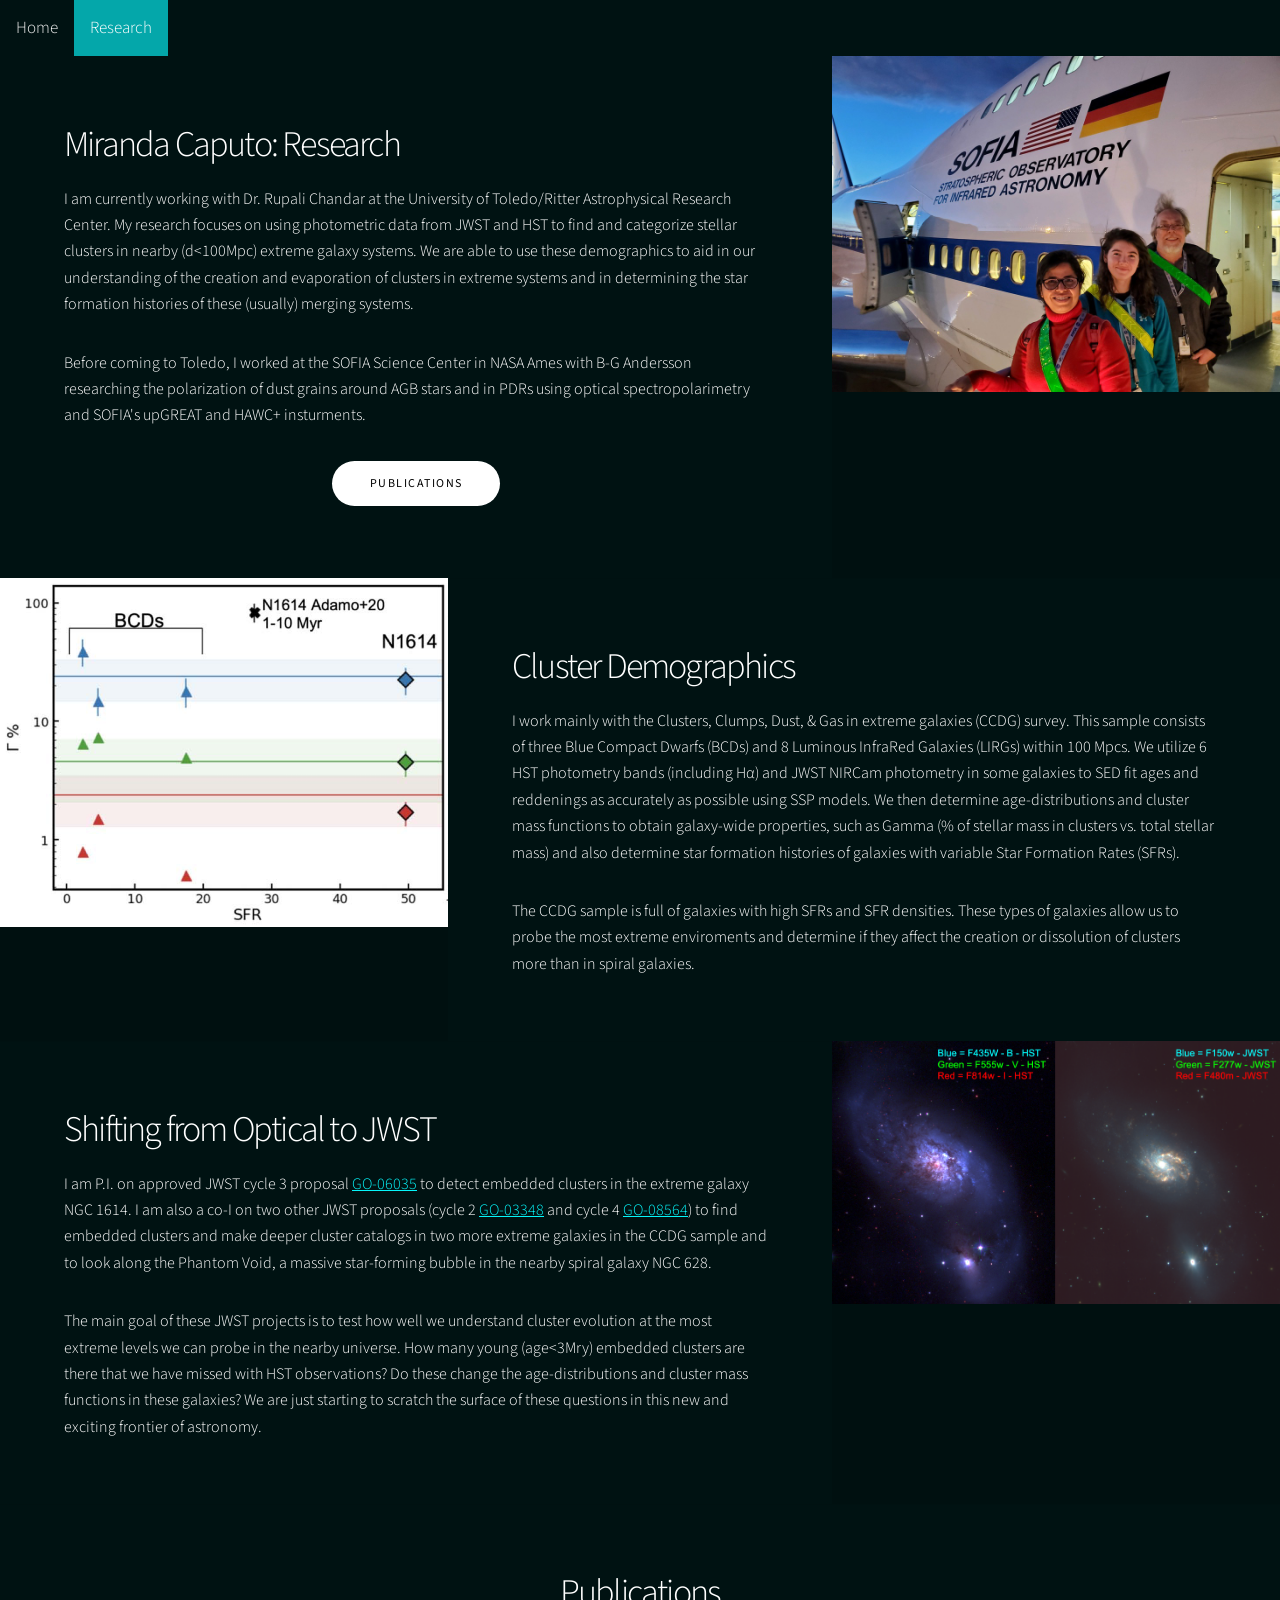
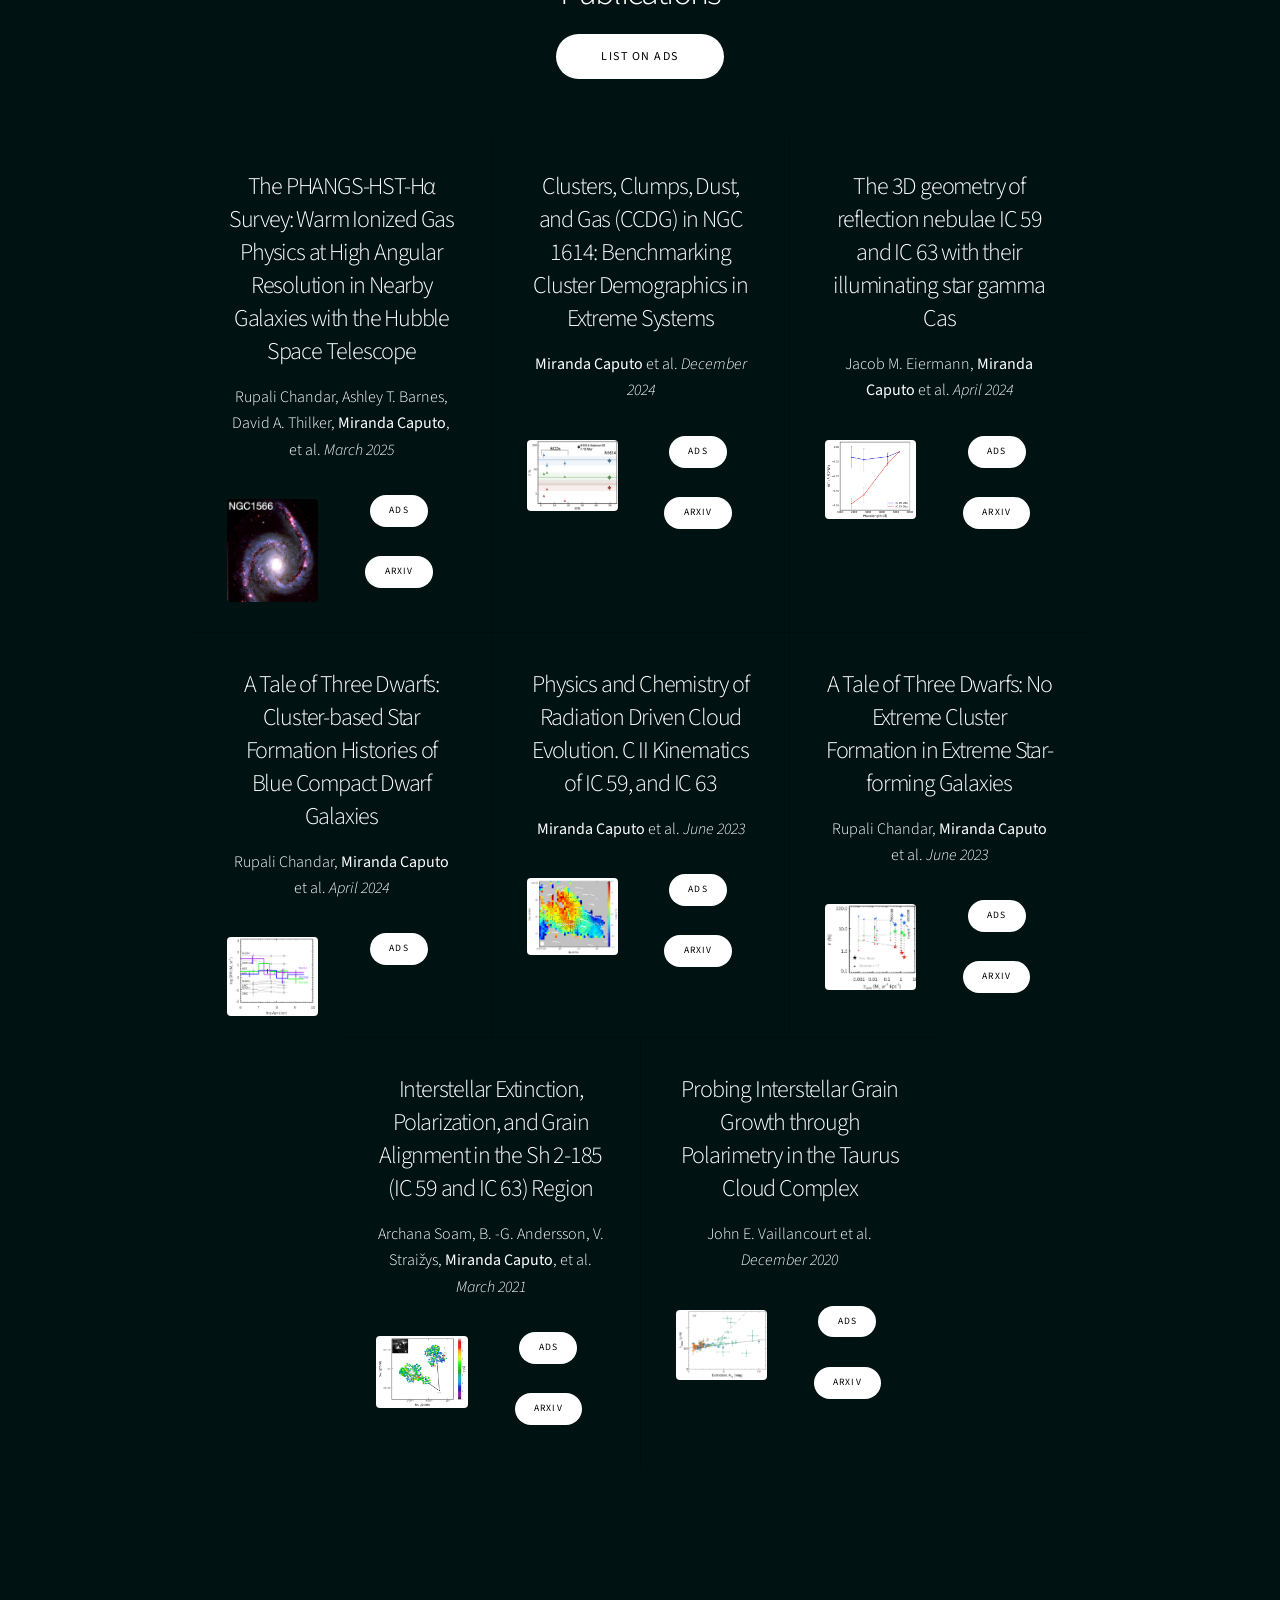
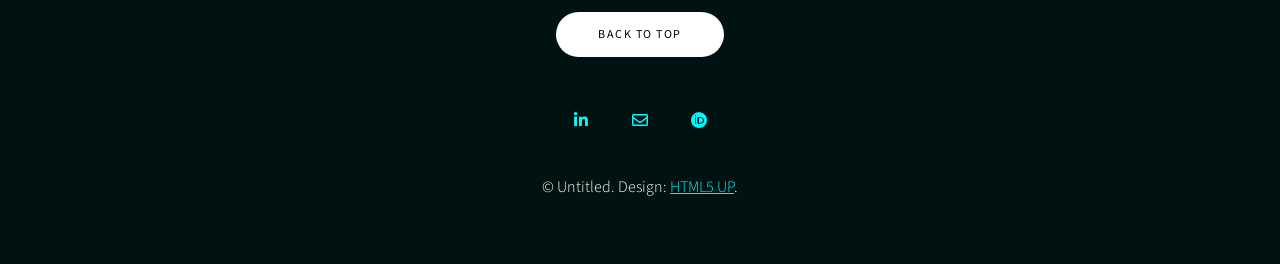
==== research.html @ 93371e32 "Update research.html Take out blank CV and github links" ====
<!DOCTYPE HTML>
<!--
	Story by HTML5 UP
	html5up.net | @ajlkn
	Free for personal and commercial use under the CCA 3.0 license (html5up.net/license)
-->
<html> 
	<head>
		<title>Miranda Caputo</title>
		<meta charset="utf-8" />
		<meta name="viewport" content="width=device-width, initial-scale=1, user-scalable=no" />
		<meta name="author" content="Miranda Caputo" >
		<meta name="description" content="Personal webpage for Miranda Caputo">
		<meta name="keywords" content="Miranda Caputo, Mandy Caputo, astronomy, astrophysics, astronomer, astrophysicist, astro, Toledo" />
		<link rel="stylesheet" href="assets/css/main.css" />
		<style>
			body {
				background-color: #001212;
			}
			p {
				color: white;
			}
			h1 {
				color: white;
			}
			h2 {
				color: white;
			}
			h3 {
				color: white;
			}
			li {
				color: white;
			}
			a {
				color: #06F5F9;
			}
			b {
				color: white;
			}
		<noscript><link rel="stylesheet" href="assets/css/noscript.css" /></noscript>
	</head>
	<body class="is-preload">
<!-- Nav Bar -->
		<style>
		.topnav {
			overflow: hidden;
			background-color: #333;
		}

		.topnav a {
			float: left;
			display: block;
			color: #f2f2f2;
			text-align: center;
			padding: 14px 16px;
			text-decoration: none;
			font-size: 17px;
		}

		.topnav a:hover {
			background-color: #ddd;
			color: black;
		}

		.topnav a.active {
			background-color: #04A7AA;
			color: white;
		}
		</style>

		<div class="topnav" id="top">
			<a  href="index.html">Home</a>
			<!-- <a href="#about">About Me</a> -->
			<a class="active" href="#research">Research</a>
			<!-- <a href="https://ui.adsabs.harvard.edu/search/q=orcid%3A0000-0002-2957-3924&sort=date%20desc%2C%20bibcode%20desc&p_=0">Publications</a> -->
			<!-- <a href="#pythonTutorials">Python Tutorials</a> -->
<!-- 			<a href="#cv">CV</a> -->
		</div>

		<!-- Wrapper -->
			<div id="wrapper" class="divided">
				<!-- One -->
					<section class="spotlight style1 orient-left content-align-left image-position-center onscroll-image-fade-in">
						<div class="content">
							<h2>Miranda Caputo: Research</h2>
							<p>I am currently working with Dr. Rupali Chandar at the University of Toledo/Ritter Astrophysical Research Center. My research focuses on using photometric data from JWST and HST to find and categorize stellar clusters in nearby (d<100Mpc) extreme galaxy systems. We are able to use these demographics to aid in our understanding of the creation and evaporation of clusters in extreme systems and in determining the star formation histories of these (usually) merging systems.</p>
							<p>Before coming to Toledo, I worked at the SOFIA Science Center in NASA Ames with B-G Andersson researching the polarization of dust grains around AGB stars and in PDRs using optical spectropolarimetry and SOFIA's upGREAT and HAWC+ insturments.</p>
							<ul class="actions stacked align-center">
								<li><a href="#Pubs" class="button primary big wide smooth-scroll-middle">Publications</a></li>
							</ul>
						</div>
						<div class="image">
							<img src="images/sofia.jpg" alt="" />
						</div>
					</section>

					<section class="spotlight style1 orient-right content-align-left image-position-center onscroll-image-fade-in" id="first">
						<div class="content">
							<h2>Cluster Demographics</h2>
							<p>I work mainly with the Clusters, Clumps, Dust, & Gas in extreme galaxies (CCDG) survey. This sample consists of three Blue Compact Dwarfs (BCDs) and 8 Luminous InfraRed Galaxies (LIRGs) within 100 Mpcs. We utilize 6 HST photometry bands (including Hα) and JWST NIRCam photometry in some galaxies to SED fit ages and reddenings as accurately as possible using SSP models. We then determine age-distributions and cluster mass functions to obtain galaxy-wide properties, such as Gamma (% of stellar mass in clusters vs. total stellar mass) and also determine star formation histories of galaxies with variable Star Formation Rates (SFRs).</p>
							<p>The CCDG sample is full of galaxies with high SFRs and SFR densities. These types of galaxies allow us to probe the most extreme enviroments and determine if they affect the creation or dissolution of clusters more than in spiral galaxies.</p>
							<!-- <ul class="actions stacked">
								<li><a href="#" class="button primary">Learn More</a></li>
							</ul> -->
							
						</div>
						<div class="image">
							<img src="images/Caputo2024.jpg" alt="" />
						</div>
					</section>

					<section class="spotlight style1 orient-left content-align-left image-position-center onscroll-image-fade-in">
						<div class="content">
							<h2>Shifting from Optical to JWST</h2>
							<p> I am P.I. on approved JWST cycle 3 proposal <a href="https://www.stsci.edu/jwst/science-execution/program-information?id=6035"target="_blank">GO-06035</a> to detect embedded clusters in the extreme galaxy NGC 1614. I am also a co-I on two other JWST proposals (cycle 2 <a href="https://www.stsci.edu/jwst/science-execution/program-information?targetUrl=/jwst-program-info/program/?program%3D3348&pi=1&referrer=https://www.stsci.edu"target="_blank">GO-03348</a> and cycle 4 <a href="https://www.stsci.edu/jwst/science-execution/program-information?targetUrl=/jwst-program-info/program/?program%3D8564&pi=1&referrer=https://www.stsci.edu"target="_blank">GO-08564</a>) to find embedded clusters and make deeper cluster catalogs in two more extreme galaxies in the CCDG sample and to look along the Phantom Void, a massive star-forming bubble in the nearby spiral galaxy NGC 628. </p>
							<p>The main goal of these JWST projects is to test how well we understand cluster evolution at the most extreme levels we can probe in the nearby universe. How many young (age<3Mry) embedded clusters are there that we have missed with HST observations? Do these change the age-distributions and cluster mass functions in these galaxies? We are just starting to scratch the surface of these questions in this new and exciting frontier of astronomy.</p>
						</div>
						<div class="image">
							<img src="images/IC4687HSTvsJWST.jpg" height=10rem alt="" />
						</div>
					</section>
				<!-- Items -->
					<section class="wrapper style1 align-center">
						<div class="inner">
							<h2>Publications</h2>
							<ul class="actions stacked" id="Pubs">
								<li><a href="https://ui.adsabs.harvard.edu/search/q=orcid%3A0000-0002-2957-3924&sort=date%20desc%2C%20bibcode%20desc&p_=0" target="_blank" class="button primary big wide smooth-scroll-middle">List on ADS</a></li>
							</ul>
							<div class="items style1 medium onload-fade-in">
								<section>
									<h3>The PHANGS-HST-Hα Survey: Warm Ionized Gas Physics at High Angular Resolution in Nearby Galaxies with the Hubble Space Telescope</h3>
									<p> Rupali Chandar,  Ashley T. Barnes,  David A. Thilker, <b>Miranda Caputo</b>, et al. <i>March 2025</i> </p>
									<p><span class="image left"><img src="images/Chandar2025.jpg" alt=""/></span></p>
									<ul class="actions small stacked align-center">
												<li><a href="https://ui.adsabs.harvard.edu/abs/2025AJ....169..150C/abstract" target="_blank" class="button primary small">ADS</a></li>
												<li><a href="https://arxiv.org/abs/2503.18791" target="_blank" class="button primary small">Arxiv</a></li>
									</ul>
								</section>
								<section>
									<h3>Clusters, Clumps, Dust, and Gas (CCDG) in NGC 1614: Benchmarking Cluster Demographics in Extreme Systems</h3>
									<p> <b>Miranda Caputo</b> et al. <i>December 2024</i> </p>
									<p><span class="image left"><img src="images/Caputo2024.jpg" alt=""/></span></p>
									<ul class="actions small stacked align-center">
												<li><a href="https://ui.adsabs.harvard.edu/abs/2024AJ....168..259C/abstract" target="_blank" class="button primary small">ADS</a></li>
												<li><a href="https://arxiv.org/abs/2412.02836" target="_blank" class="button primary small">Arxiv</a></li>
									</ul>
								</section>
								<section>
									<h3>The 3D geometry of reflection nebulae IC 59 and IC 63 with their illuminating star gamma Cas</h3>
									<p>Jacob M. Eiermann, <b>Miranda Caputo</b> et al. <i>April 2024</i> </p>
									<p><span class="image left"><img src="images/Eiermann2024.jpg" alt=""/></span></p>
									<ul class="actions small stacked align-center">
												<li><a href="https://ui.adsabs.harvard.edu/abs/2024MNRAS.529.1680E/abstract" target="_blank" class="button primary small">ADS</a></li>
												<li><a href="https://arxiv.org/abs/2401.06941" target="_blank" class="button primary small">Arxiv</a></li>
									</ul>
								</section>
								<section>
									<h3>A Tale of Three Dwarfs: Cluster-based Star Formation Histories of Blue Compact Dwarf Galaxies</h3>
									<p> Rupali Chandar,  <b>Miranda Caputo</b> et al. <i>April 2024</i> </p>
									<p><span class="image left"><img src="images/Chandar2024.jpg" alt=""/></span></p>
									<ul class="actions small stacked align-center">
												<li><a href="https://ui.adsabs.harvard.edu/abs/2024ApJ...965...95C/abstract" target="_blank" class="button primary small">ADS</a></li>
												<!-- <li><a href="#" target="_blank" class="button primary small">Arxiv</a></li> -->
									</ul>
								</section>
								<section>
									<h3>Physics and Chemistry of Radiation Driven Cloud Evolution. C II Kinematics of IC 59, and IC 63</h3>
									<p> <b>Miranda Caputo</b> et al. <i>June 2023</i> </p>
									<p><span class="image left"><img src="images/Caputo2023.jpg" alt=""/></span></p>
									<ul class="actions small stacked align-center">
												<li><a href="https://ui.adsabs.harvard.edu/abs/2023ApJ...950..140C/abstract" target="_blank" class="button primary small">ADS</a></li>
												<li><a href="https://arxiv.org/abs/2305.05719" target="_blank" class="button primary small">Arxiv</a></li>
									</ul>
								</section>
								<section>
									<h3>A Tale of Three Dwarfs: No Extreme Cluster Formation in Extreme Star-forming Galaxies</h3>
									<p> Rupali Chandar,  <b>Miranda Caputo</b> et al. <i>June 2023</i> </p>
									<p><span class="image left"><img src="images/Chandar2023.jpg" alt=""/></span></p>
									<ul class="actions small stacked align-center">
												<li><a href="https://ui.adsabs.harvard.edu/abs/2023ApJ...949..116C/abstract" target="_blank" class="button primary small">ADS</a></li>
												<li><a href="https://arxiv.org/abs/2304.02450" target="_blank" class="button primary small">Arxiv</a></li>
									</ul>
								</section>
								<section>
									<h3>Interstellar Extinction, Polarization, and Grain Alignment in the Sh 2-185 (IC 59 and IC 63) Region</h3>
									<p>Archana Soam, B. -G. Andersson, V. Straižys, <b>Miranda Caputo</b>, et al. <i>March 2021</i> </p>
									<p><span class="image left"><img src="images/Soam2021.jpg" alt=""/></span></p>
									<ul class="actions small stacked align-center">
												<li><a href="https://ui.adsabs.harvard.edu/abs/2021AJ....161..149S/abstract" target="_blank" class="button primary small">ADS</a></li>
												<li><a href="https://arxiv.org/abs/2101.06312" target="_blank" class="button primary small">Arxiv</a></li>
									</ul>
								</section>
								<section>
									<h3>Probing Interstellar Grain Growth through Polarimetry in the Taurus Cloud Complex</h3>
									<p>John E. Vaillancourt et al. <i>December 2020</i> </p>
									<p><span class="image left"><img src="images/Vaillancourt2020.jpg" alt=""/></span></p>
									<ul class="actions small stacked align-center">
												<li><a href="https://ui.adsabs.harvard.edu/abs/2020ApJ...905..157V/abstract" target="_blank" class="button primary small">ADS</a></li>
												<li><a href="https://arxiv.org/abs/2011.00114" target="_blank" class="button primary small">Arxiv</a></li>
									</ul>
								</section>
							</div>
						</div>
					</section>
					<!-- <section class="swrapper style1 align-center" id="publications">
						<div class="inner">
							<div class="Publications" style="margin-left: 5%; margin-right: 5%;">
 -->













							</div>
						</div>
					</section>

				<!-- Footer -->
					<footer class="wrapper style1 align-center">
						<div class="inner">
							<ul class="actions stacked align-center">
								<li><a href="#top" class="button primary big wide smooth-scroll-middle">Back to Top</a></li>
							</ul>
							<ul class="icons">
								<li><a href="https://www.linkedin.com/in/miranda-caputo-a2b144121" target="_blank" class="icon brands style2 fa-linkedin-in"><span class="label">LinkedIn</span></a></li>
								<li><a href="mailto:miranda.caputo@rockets.utoledo.edu" class="icon style2 fa-envelope"><span class="label">Email</span></a></li>
								<li><a href="https://orcid.org/0000-0002-2957-3924" target="_blank" class="icon style2 brands fa-orcid"><span class="label">ORCiD</span></a></li>
<!-- 								<li><a href="https://github.com/M-Caputo" target="_blank" class="icon style2 brands alt fa-github"><span class="label">GitHub</span></a></li> -->
							</ul>
							<p>&copy; Untitled. Design: <a href="https://html5up.net" target="_blank">HTML5 UP</a>.</p>
						</div>
					</footer>

			</div>

		<!-- Scripts -->
			<script src="assets/js/jquery.min.js"></script>
			<script src="assets/js/jquery.scrollex.min.js"></script>
			<script src="assets/js/jquery.scrolly.min.js"></script>
			<script src="assets/js/browser.min.js"></script>
			<script src="assets/js/breakpoints.min.js"></script>
			<script src="assets/js/util.js"></script>
			<script src="assets/js/main.js"></script>

	</body>

</html>
---- assets/css/main.css ----
@import url(fontawesome-all.min.css);
@import url("https://fonts.googleapis.com/css?family=Source+Sans+Pro:300,300i,400,400i");

/*
	Story by HTML5 UP
	html5up.net | @ajlkn
	Free for personal and commercial use under the CCA 3.0 license (html5up.net/license)
*/

html, body, div, span, applet, object,
iframe, h1, h2, h3, h4, h5, h6, p, blockquote,
pre, a, abbr, acronym, address, big, cite,
code, del, dfn, em, img, ins, kbd, q, s, samp,
small, strike, strong, sub, sup, tt, var, b,
u, i, center, dl, dt, dd, ol, ul, li, fieldset,
form, label, legend, table, caption, tbody,
tfoot, thead, tr, th, td, article, aside,
canvas, details, embed, figure, figcaption,
footer, header, hgroup, menu, nav, output, ruby,
section, summary, time, mark, audio, video {
	margin: 0;
	padding: 0;
	border: 0;
	font-size: 100%;
	font: inherit;
	vertical-align: baseline;}

article, aside, details, figcaption, figure,
footer, header, hgroup, menu, nav, section {
	display: block;}

body {
	line-height: 1;
}

ol, ul {
	list-style: none;
}

blockquote, q {
	quotes: none;
}

	blockquote:before, blockquote:after, q:before, q:after {
		content: '';
		content: none;
	}

table {
	border-collapse: collapse;
	border-spacing: 0;
}

body {
	-webkit-text-size-adjust: none;
}

mark {
	background-color: transparent;
	color: inherit;
}

input::-moz-focus-inner {
	border: 0;
	padding: 0;
}

input, select, textarea {
	-moz-appearance: none;
	-webkit-appearance: none;
	-ms-appearance: none;
	appearance: none;
}

/* Basic */

	@-ms-viewport {
		width: device-width;
	}

	body {
		-ms-overflow-style: scrollbar;
	}

	@media screen and (max-width: 480px) {

		html, body {
			min-width: 320px;
		}

	}

	html {
		box-sizing: border-box;
	}

	*, *:before, *:after {
		box-sizing: inherit;
	}

	body {
		background: #ffffff;
	}

		body.is-preload *, body.is-preload *:before, body.is-preload *:after {
			-moz-animation: none !important;
			-webkit-animation: none !important;
			-ms-animation: none !important;
			animation: none !important;
			-moz-transition: none !important;
			-webkit-transition: none !important;
			-ms-transition: none !important;
			transition: none !important;
		}

/* Type */

	html {
		font-size: 18pt;
	}

		@media screen and (max-width: 1680px) {

			html {
				font-size: 14pt;
			}

		}

		@media screen and (max-width: 1280px) {

			html {
				font-size: 12pt;
			}

		}

		@media screen and (max-width: 736px) {

			html {
				font-size: 11pt;
			}

		}

		@media screen and (max-width: 360px) {

			html {
				font-size: 10pt;
			}

		}

	body {
		background-color: #ffffff;
		color: #000000;
	}

	body, input, select, textarea {
		font-family: "Source Sans Pro", Helvetica, sans-serif;
		font-size: 1rem;
		font-weight: 300;
		line-height: 1.65;
	}

	a {
		-moz-transition: color 0.2s ease-in-out;
		-webkit-transition: color 0.2s ease-in-out;
		-ms-transition: color 0.2s ease-in-out;
		transition: color 0.2s ease-in-out;
		text-decoration: underline;
	}

		a:hover {
			text-decoration: none;
		}

	strong, b {
		font-weight: 400;
	}

	em, i {
		font-style: italic;
	}

	p {
		margin: 0 0 2rem 0;
	}

		p.major {
			font-size: 1.25rem;
		}

	h1, h2, h3, h4, h5, h6 {
		font-weight: 300;
		line-height: 1.375;
		letter-spacing: -0.05em;
		margin: 0 0 1rem 0;
	}

		h1 a, h2 a, h3 a, h4 a, h5 a, h6 a {
			color: inherit;
			text-decoration: none;
		}

	h1 {
		font-size: 3.5rem;
		line-height: 1.2;
	}

	h2 {
		font-size: 2.25rem;
	}

	h3 {
		font-size: 1.5rem;
	}

	h4 {
		font-size: 1.1rem;
	}

	h5 {
		font-size: 0.9rem;
	}

	h6 {
		font-size: 0.7rem;
	}

	sub {
		font-size: 0.8rem;
		position: relative;
		top: 0.5rem;
	}

	sup {
		font-size: 0.8rem;
		position: relative;
		top: -0.5rem;
	}

	blockquote {
		border-left: solid 4px;
		font-style: italic;
		margin: 0 0 2rem 0;
		padding: 0.5rem 0 0.5rem 2rem;
	}

	code {
		border-radius: 4px;
		font-family: "Courier New", monospace;
		font-size: 0.9em;
		margin: 0 0.25rem;
		padding: 0.25rem 0.325rem;
	}

	pre {
		-webkit-overflow-scrolling: touch;
		font-family: "Courier New", monospace;
		font-size: 0.9em;
		margin: 0 0 2rem 0;
	}

		pre code {
			display: block;
			line-height: 1.5;
			padding: 0.75rem 1rem;
			overflow-x: auto;
		}

	hr {
		border: 0;
		border-bottom: solid 1px;
		margin: 2.5rem 0;
	}

		hr.major {
			margin: 3.5rem 0;
		}

	.align-left {
		text-align: left;
	}

	.align-center {
		text-align: center;
	}

	.align-right {
		text-align: right;
	}

	@media screen and (max-width: 736px) {

		p.major {
			font-size: 1.1rem;
		}

		h1 {
			font-size: 2.5rem;
		}

		h2 {
			font-size: 2rem;
		}

		h3 {
			font-size: 1.25rem;
		}

		h4 {
			font-size: 1rem;
		}

	}

	input, select, textarea {
		color: #000000;
	}

	a {
		color: #000000;
	}

		a:hover {
			color: #47D3E5;
		}

	strong, b {
		color: #000000;
	}

	h1, h2, h3, h4, h5, h6 {
		color: #000000;
	}

	blockquote {
		border-left-color: rgba(0, 0, 0, 0.2);
	}

	code {
		background: rgba(0, 0, 0, 0.05);
		border-color: rgba(0, 0, 0, 0.2);
	}

	hr {
		border-bottom-color: rgba(0, 0, 0, 0.2);
	}

/* Row */

	.row {
		display: flex;
		flex-wrap: wrap;
		box-sizing: border-box;
		align-items: stretch;
	}

		.row > * {
			box-sizing: border-box;
		}

		.row.gtr-uniform > * > :last-child {
			margin-bottom: 0;
		}

		.row.aln-left {
			justify-content: flex-start;
		}

		.row.aln-center {
			justify-content: center;
		}

		.row.aln-right {
			justify-content: flex-end;
		}

		.row.aln-top {
			align-items: flex-start;
		}

		.row.aln-middle {
			align-items: center;
		}

		.row.aln-bottom {
			align-items: flex-end;
		}

		.row > .imp {
			order: -1;
		}

		.row > .col-1 {
			width: 8.33333%;
		}

		.row > .off-1 {
			margin-left: 8.33333%;
		}

		.row > .col-2 {
			width: 16.66667%;
		}

		.row > .off-2 {
			margin-left: 16.66667%;
		}

		.row > .col-3 {
			width: 25%;
		}

		.row > .off-3 {
			margin-left: 25%;
		}

		.row > .col-4 {
			width: 33.33333%;
		}

		.row > .off-4 {
			margin-left: 33.33333%;
		}

		.row > .col-5 {
			width: 41.66667%;
		}

		.row > .off-5 {
			margin-left: 41.66667%;
		}

		.row > .col-6 {
			width: 50%;
		}

		.row > .off-6 {
			margin-left: 50%;
		}

		.row > .col-7 {
			width: 58.33333%;
		}

		.row > .off-7 {
			margin-left: 58.33333%;
		}

		.row > .col-8 {
			width: 66.66667%;
		}

		.row > .off-8 {
			margin-left: 66.66667%;
		}

		.row > .col-9 {
			width: 75%;
		}

		.row > .off-9 {
			margin-left: 75%;
		}

		.row > .col-10 {
			width: 83.33333%;
		}

		.row > .off-10 {
			margin-left: 83.33333%;
		}

		.row > .col-11 {
			width: 91.66667%;
		}

		.row > .off-11 {
			margin-left: 91.66667%;
		}

		.row > .col-12 {
			width: 100%;
		}

		.row > .off-12 {
			margin-left: 100%;
		}

		.row.gtr-0 {
			margin-top: 0;
			margin-left: 0rem;
		}

			.row.gtr-0 > * {
				padding: 0 0 0 0rem;
			}

			.row.gtr-0.gtr-uniform {
				margin-top: 0rem;
			}

				.row.gtr-0.gtr-uniform > * {
					padding-top: 0rem;
				}

		.row.gtr-25 {
			margin-top: 0;
			margin-left: -0.5rem;
		}

			.row.gtr-25 > * {
				padding: 0 0 0 0.5rem;
			}

			.row.gtr-25.gtr-uniform {
				margin-top: -0.5rem;
			}

				.row.gtr-25.gtr-uniform > * {
					padding-top: 0.5rem;
				}

		.row.gtr-50 {
			margin-top: 0;
			margin-left: -1rem;
		}

			.row.gtr-50 > * {
				padding: 0 0 0 1rem;
			}

			.row.gtr-50.gtr-uniform {
				margin-top: -1rem;
			}

				.row.gtr-50.gtr-uniform > * {
					padding-top: 1rem;
				}

		.row {
			margin-top: 0;
			margin-left: -2rem;
		}

			.row > * {
				padding: 0 0 0 2rem;
			}

			.row.gtr-uniform {
				margin-top: -2rem;
			}

				.row.gtr-uniform > * {
					padding-top: 2rem;
				}

		.row.gtr-150 {
			margin-top: 0;
			margin-left: -3rem;
		}

			.row.gtr-150 > * {
				padding: 0 0 0 3rem;
			}

			.row.gtr-150.gtr-uniform {
				margin-top: -3rem;
			}

				.row.gtr-150.gtr-uniform > * {
					padding-top: 3rem;
				}

		.row.gtr-200 {
			margin-top: 0;
			margin-left: -4rem;
		}

			.row.gtr-200 > * {
				padding: 0 0 0 4rem;
			}

			.row.gtr-200.gtr-uniform {
				margin-top: -4rem;
			}

				.row.gtr-200.gtr-uniform > * {
					padding-top: 4rem;
				}

		@media screen and (max-width: 1680px) {

			.row {
				display: flex;
				flex-wrap: wrap;
				box-sizing: border-box;
				align-items: stretch;
			}

				.row > * {
					box-sizing: border-box;
				}

				.row.gtr-uniform > * > :last-child {
					margin-bottom: 0;
				}

				.row.aln-left {
					justify-content: flex-start;
				}

				.row.aln-center {
					justify-content: center;
				}

				.row.aln-right {
					justify-content: flex-end;
				}

				.row.aln-top {
					align-items: flex-start;
				}

				.row.aln-middle {
					align-items: center;
				}

				.row.aln-bottom {
					align-items: flex-end;
				}

				.row > .imp-xlarge {
					order: -1;
				}

				.row > .col-1-xlarge {
					width: 8.33333%;
				}

				.row > .off-1-xlarge {
					margin-left: 8.33333%;
				}

				.row > .col-2-xlarge {
					width: 16.66667%;
				}

				.row > .off-2-xlarge {
					margin-left: 16.66667%;
				}

				.row > .col-3-xlarge {
					width: 25%;
				}

				.row > .off-3-xlarge {
					margin-left: 25%;
				}

				.row > .col-4-xlarge {
					width: 33.33333%;
				}

				.row > .off-4-xlarge {
					margin-left: 33.33333%;
				}

				.row > .col-5-xlarge {
					width: 41.66667%;
				}

				.row > .off-5-xlarge {
					margin-left: 41.66667%;
				}

				.row > .col-6-xlarge {
					width: 50%;
				}

				.row > .off-6-xlarge {
					margin-left: 50%;
				}

				.row > .col-7-xlarge {
					width: 58.33333%;
				}

				.row > .off-7-xlarge {
					margin-left: 58.33333%;
				}

				.row > .col-8-xlarge {
					width: 66.66667%;
				}

				.row > .off-8-xlarge {
					margin-left: 66.66667%;
				}

				.row > .col-9-xlarge {
					width: 75%;
				}

				.row > .off-9-xlarge {
					margin-left: 75%;
				}

				.row > .col-10-xlarge {
					width: 83.33333%;
				}

				.row > .off-10-xlarge {
					margin-left: 83.33333%;
				}

				.row > .col-11-xlarge {
					width: 91.66667%;
				}

				.row > .off-11-xlarge {
					margin-left: 91.66667%;
				}

				.row > .col-12-xlarge {
					width: 100%;
				}

				.row > .off-12-xlarge {
					margin-left: 100%;
				}

				.row.gtr-0 {
					margin-top: 0;
					margin-left: 0rem;
				}

					.row.gtr-0 > * {
						padding: 0 0 0 0rem;
					}

					.row.gtr-0.gtr-uniform {
						margin-top: 0rem;
					}

						.row.gtr-0.gtr-uniform > * {
							padding-top: 0rem;
						}

				.row.gtr-25 {
					margin-top: 0;
					margin-left: -0.5rem;
				}

					.row.gtr-25 > * {
						padding: 0 0 0 0.5rem;
					}

					.row.gtr-25.gtr-uniform {
						margin-top: -0.5rem;
					}

						.row.gtr-25.gtr-uniform > * {
							padding-top: 0.5rem;
						}

				.row.gtr-50 {
					margin-top: 0;
					margin-left: -1rem;
				}

					.row.gtr-50 > * {
						padding: 0 0 0 1rem;
					}

					.row.gtr-50.gtr-uniform {
						margin-top: -1rem;
					}

						.row.gtr-50.gtr-uniform > * {
							padding-top: 1rem;
						}

				.row {
					margin-top: 0;
					margin-left: -2rem;
				}

					.row > * {
						padding: 0 0 0 2rem;
					}

					.row.gtr-uniform {
						margin-top: -2rem;
					}

						.row.gtr-uniform > * {
							padding-top: 2rem;
						}

				.row.gtr-150 {
					margin-top: 0;
					margin-left: -3rem;
				}

					.row.gtr-150 > * {
						padding: 0 0 0 3rem;
					}

					.row.gtr-150.gtr-uniform {
						margin-top: -3rem;
					}

						.row.gtr-150.gtr-uniform > * {
							padding-top: 3rem;
						}

				.row.gtr-200 {
					margin-top: 0;
					margin-left: -4rem;
				}

					.row.gtr-200 > * {
						padding: 0 0 0 4rem;
					}

					.row.gtr-200.gtr-uniform {
						margin-top: -4rem;
					}

						.row.gtr-200.gtr-uniform > * {
							padding-top: 4rem;
						}

		}

		@media screen and (max-width: 1280px) {

			.row {
				display: flex;
				flex-wrap: wrap;
				box-sizing: border-box;
				align-items: stretch;
			}

				.row > * {
					box-sizing: border-box;
				}

				.row.gtr-uniform > * > :last-child {
					margin-bottom: 0;
				}

				.row.aln-left {
					justify-content: flex-start;
				}

				.row.aln-center {
					justify-content: center;
				}

				.row.aln-right {
					justify-content: flex-end;
				}

				.row.aln-top {
					align-items: flex-start;
				}

				.row.aln-middle {
					align-items: center;
				}

				.row.aln-bottom {
					align-items: flex-end;
				}

				.row > .imp-large {
					order: -1;
				}

				.row > .col-1-large {
					width: 8.33333%;
				}

				.row > .off-1-large {
					margin-left: 8.33333%;
				}

				.row > .col-2-large {
					width: 16.66667%;
				}

				.row > .off-2-large {
					margin-left: 16.66667%;
				}

				.row > .col-3-large {
					width: 25%;
				}

				.row > .off-3-large {
					margin-left: 25%;
				}

				.row > .col-4-large {
					width: 33.33333%;
				}

				.row > .off-4-large {
					margin-left: 33.33333%;
				}

				.row > .col-5-large {
					width: 41.66667%;
				}

				.row > .off-5-large {
					margin-left: 41.66667%;
				}

				.row > .col-6-large {
					width: 50%;
				}

				.row > .off-6-large {
					margin-left: 50%;
				}

				.row > .col-7-large {
					width: 58.33333%;
				}

				.row > .off-7-large {
					margin-left: 58.33333%;
				}

				.row > .col-8-large {
					width: 66.66667%;
				}

				.row > .off-8-large {
					margin-left: 66.66667%;
				}

				.row > .col-9-large {
					width: 75%;
				}

				.row > .off-9-large {
					margin-left: 75%;
				}

				.row > .col-10-large {
					width: 83.33333%;
				}

				.row > .off-10-large {
					margin-left: 83.33333%;
				}

				.row > .col-11-large {
					width: 91.66667%;
				}

				.row > .off-11-large {
					margin-left: 91.66667%;
				}

				.row > .col-12-large {
					width: 100%;
				}

				.row > .off-12-large {
					margin-left: 100%;
				}

				.row.gtr-0 {
					margin-top: 0;
					margin-left: 0rem;
				}

					.row.gtr-0 > * {
						padding: 0 0 0 0rem;
					}

					.row.gtr-0.gtr-uniform {
						margin-top: 0rem;
					}

						.row.gtr-0.gtr-uniform > * {
							padding-top: 0rem;
						}

				.row.gtr-25 {
					margin-top: 0;
					margin-left: -0.5rem;
				}

					.row.gtr-25 > * {
						padding: 0 0 0 0.5rem;
					}

					.row.gtr-25.gtr-uniform {
						margin-top: -0.5rem;
					}

						.row.gtr-25.gtr-uniform > * {
							padding-top: 0.5rem;
						}

				.row.gtr-50 {
					margin-top: 0;
					margin-left: -1rem;
				}

					.row.gtr-50 > * {
						padding: 0 0 0 1rem;
					}

					.row.gtr-50.gtr-uniform {
						margin-top: -1rem;
					}

						.row.gtr-50.gtr-uniform > * {
							padding-top: 1rem;
						}

				.row {
					margin-top: 0;
					margin-left: -2rem;
				}

					.row > * {
						padding: 0 0 0 2rem;
					}

					.row.gtr-uniform {
						margin-top: -2rem;
					}

						.row.gtr-uniform > * {
							padding-top: 2rem;
						}

				.row.gtr-150 {
					margin-top: 0;
					margin-left: -3rem;
				}

					.row.gtr-150 > * {
						padding: 0 0 0 3rem;
					}

					.row.gtr-150.gtr-uniform {
						margin-top: -3rem;
					}

						.row.gtr-150.gtr-uniform > * {
							padding-top: 3rem;
						}

				.row.gtr-200 {
					margin-top: 0;
					margin-left: -4rem;
				}

					.row.gtr-200 > * {
						padding: 0 0 0 4rem;
					}

					.row.gtr-200.gtr-uniform {
						margin-top: -4rem;
					}

						.row.gtr-200.gtr-uniform > * {
							padding-top: 4rem;
						}

		}

		@media screen and (max-width: 980px) {

			.row {
				display: flex;
				flex-wrap: wrap;
				box-sizing: border-box;
				align-items: stretch;
			}

				.row > * {
					box-sizing: border-box;
				}

				.row.gtr-uniform > * > :last-child {
					margin-bottom: 0;
				}

				.row.aln-left {
					justify-content: flex-start;
				}

				.row.aln-center {
					justify-content: center;
				}

				.row.aln-right {
					justify-content: flex-end;
				}

				.row.aln-top {
					align-items: flex-start;
				}

				.row.aln-middle {
					align-items: center;
				}

				.row.aln-bottom {
					align-items: flex-end;
				}

				.row > .imp-medium {
					order: -1;
				}

				.row > .col-1-medium {
					width: 8.33333%;
				}

				.row > .off-1-medium {
					margin-left: 8.33333%;
				}

				.row > .col-2-medium {
					width: 16.66667%;
				}

				.row > .off-2-medium {
					margin-left: 16.66667%;
				}

				.row > .col-3-medium {
					width: 25%;
				}

				.row > .off-3-medium {
					margin-left: 25%;
				}

				.row > .col-4-medium {
					width: 33.33333%;
				}

				.row > .off-4-medium {
					margin-left: 33.33333%;
				}

				.row > .col-5-medium {
					width: 41.66667%;
				}

				.row > .off-5-medium {
					margin-left: 41.66667%;
				}

				.row > .col-6-medium {
					width: 50%;
				}

				.row > .off-6-medium {
					margin-left: 50%;
				}

				.row > .col-7-medium {
					width: 58.33333%;
				}

				.row > .off-7-medium {
					margin-left: 58.33333%;
				}

				.row > .col-8-medium {
					width: 66.66667%;
				}

				.row > .off-8-medium {
					margin-left: 66.66667%;
				}

				.row > .col-9-medium {
					width: 75%;
				}

				.row > .off-9-medium {
					margin-left: 75%;
				}

				.row > .col-10-medium {
					width: 83.33333%;
				}

				.row > .off-10-medium {
					margin-left: 83.33333%;
				}

				.row > .col-11-medium {
					width: 91.66667%;
				}

				.row > .off-11-medium {
					margin-left: 91.66667%;
				}

				.row > .col-12-medium {
					width: 100%;
				}

				.row > .off-12-medium {
					margin-left: 100%;
				}

				.row.gtr-0 {
					margin-top: 0;
					margin-left: 0rem;
				}

					.row.gtr-0 > * {
						padding: 0 0 0 0rem;
					}

					.row.gtr-0.gtr-uniform {
						margin-top: 0rem;
					}

						.row.gtr-0.gtr-uniform > * {
							padding-top: 0rem;
						}

				.row.gtr-25 {
					margin-top: 0;
					margin-left: -0.5rem;
				}

					.row.gtr-25 > * {
						padding: 0 0 0 0.5rem;
					}

					.row.gtr-25.gtr-uniform {
						margin-top: -0.5rem;
					}

						.row.gtr-25.gtr-uniform > * {
							padding-top: 0.5rem;
						}

				.row.gtr-50 {
					margin-top: 0;
					margin-left: -1rem;
				}

					.row.gtr-50 > * {
						padding: 0 0 0 1rem;
					}

					.row.gtr-50.gtr-uniform {
						margin-top: -1rem;
					}

						.row.gtr-50.gtr-uniform > * {
							padding-top: 1rem;
						}

				.row {
					margin-top: 0;
					margin-left: -2rem;
				}

					.row > * {
						padding: 0 0 0 2rem;
					}

					.row.gtr-uniform {
						margin-top: -2rem;
					}

						.row.gtr-uniform > * {
							padding-top: 2rem;
						}

				.row.gtr-150 {
					margin-top: 0;
					margin-left: -3rem;
				}

					.row.gtr-150 > * {
						padding: 0 0 0 3rem;
					}

					.row.gtr-150.gtr-uniform {
						margin-top: -3rem;
					}

						.row.gtr-150.gtr-uniform > * {
							padding-top: 3rem;
						}

				.row.gtr-200 {
					margin-top: 0;
					margin-left: -4rem;
				}

					.row.gtr-200 > * {
						padding: 0 0 0 4rem;
					}

					.row.gtr-200.gtr-uniform {
						margin-top: -4rem;
					}

						.row.gtr-200.gtr-uniform > * {
							padding-top: 4rem;
						}

		}

		@media screen and (max-width: 736px) {

			.row {
				display: flex;
				flex-wrap: wrap;
				box-sizing: border-box;
				align-items: stretch;
			}

				.row > * {
					box-sizing: border-box;
				}

				.row.gtr-uniform > * > :last-child {
					margin-bottom: 0;
				}

				.row.aln-left {
					justify-content: flex-start;
				}

				.row.aln-center {
					justify-content: center;
				}

				.row.aln-right {
					justify-content: flex-end;
				}

				.row.aln-top {
					align-items: flex-start;
				}

				.row.aln-middle {
					align-items: center;
				}

				.row.aln-bottom {
					align-items: flex-end;
				}

				.row > .imp-small {
					order: -1;
				}

				.row > .col-1-small {
					width: 8.33333%;
				}

				.row > .off-1-small {
					margin-left: 8.33333%;
				}

				.row > .col-2-small {
					width: 16.66667%;
				}

				.row > .off-2-small {
					margin-left: 16.66667%;
				}

				.row > .col-3-small {
					width: 25%;
				}

				.row > .off-3-small {
					margin-left: 25%;
				}

				.row > .col-4-small {
					width: 33.33333%;
				}

				.row > .off-4-small {
					margin-left: 33.33333%;
				}

				.row > .col-5-small {
					width: 41.66667%;
				}

				.row > .off-5-small {
					margin-left: 41.66667%;
				}

				.row > .col-6-small {
					width: 50%;
				}

				.row > .off-6-small {
					margin-left: 50%;
				}

				.row > .col-7-small {
					width: 58.33333%;
				}

				.row > .off-7-small {
					margin-left: 58.33333%;
				}

				.row > .col-8-small {
					width: 66.66667%;
				}

				.row > .off-8-small {
					margin-left: 66.66667%;
				}

				.row > .col-9-small {
					width: 75%;
				}

				.row > .off-9-small {
					margin-left: 75%;
				}

				.row > .col-10-small {
					width: 83.33333%;
				}

				.row > .off-10-small {
					margin-left: 83.33333%;
				}

				.row > .col-11-small {
					width: 91.66667%;
				}

				.row > .off-11-small {
					margin-left: 91.66667%;
				}

				.row > .col-12-small {
					width: 100%;
				}

				.row > .off-12-small {
					margin-left: 100%;
				}

				.row.gtr-0 {
					margin-top: 0;
					margin-left: 0rem;
				}

					.row.gtr-0 > * {
						padding: 0 0 0 0rem;
					}

					.row.gtr-0.gtr-uniform {
						margin-top: 0rem;
					}

						.row.gtr-0.gtr-uniform > * {
							padding-top: 0rem;
						}

				.row.gtr-25 {
					margin-top: 0;
					margin-left: -0.5rem;
				}

					.row.gtr-25 > * {
						padding: 0 0 0 0.5rem;
					}

					.row.gtr-25.gtr-uniform {
						margin-top: -0.5rem;
					}

						.row.gtr-25.gtr-uniform > * {
							padding-top: 0.5rem;
						}

				.row.gtr-50 {
					margin-top: 0;
					margin-left: -1rem;
				}

					.row.gtr-50 > * {
						padding: 0 0 0 1rem;
					}

					.row.gtr-50.gtr-uniform {
						margin-top: -1rem;
					}

						.row.gtr-50.gtr-uniform > * {
							padding-top: 1rem;
						}

				.row {
					margin-top: 0;
					margin-left: -2rem;
				}

					.row > * {
						padding: 0 0 0 2rem;
					}

					.row.gtr-uniform {
						margin-top: -2rem;
					}

						.row.gtr-uniform > * {
							padding-top: 2rem;
						}

				.row.gtr-150 {
					margin-top: 0;
					margin-left: -3rem;
				}

					.row.gtr-150 > * {
						padding: 0 0 0 3rem;
					}

					.row.gtr-150.gtr-uniform {
						margin-top: -3rem;
					}

						.row.gtr-150.gtr-uniform > * {
							padding-top: 3rem;
						}

				.row.gtr-200 {
					margin-top: 0;
					margin-left: -4rem;
				}

					.row.gtr-200 > * {
						padding: 0 0 0 4rem;
					}

					.row.gtr-200.gtr-uniform {
						margin-top: -4rem;
					}

						.row.gtr-200.gtr-uniform > * {
							padding-top: 4rem;
						}

		}

		@media screen and (max-width: 480px) {

			.row {
				display: flex;
				flex-wrap: wrap;
				box-sizing: border-box;
				align-items: stretch;
			}

				.row > * {
					box-sizing: border-box;
				}

				.row.gtr-uniform > * > :last-child {
					margin-bottom: 0;
				}

				.row.aln-left {
					justify-content: flex-start;
				}

				.row.aln-center {
					justify-content: center;
				}

				.row.aln-right {
					justify-content: flex-end;
				}

				.row.aln-top {
					align-items: flex-start;
				}

				.row.aln-middle {
					align-items: center;
				}

				.row.aln-bottom {
					align-items: flex-end;
				}

				.row > .imp-xsmall {
					order: -1;
				}

				.row > .col-1-xsmall {
					width: 8.33333%;
				}

				.row > .off-1-xsmall {
					margin-left: 8.33333%;
				}

				.row > .col-2-xsmall {
					width: 16.66667%;
				}

				.row > .off-2-xsmall {
					margin-left: 16.66667%;
				}

				.row > .col-3-xsmall {
					width: 25%;
				}

				.row > .off-3-xsmall {
					margin-left: 25%;
				}

				.row > .col-4-xsmall {
					width: 33.33333%;
				}

				.row > .off-4-xsmall {
					margin-left: 33.33333%;
				}

				.row > .col-5-xsmall {
					width: 41.66667%;
				}

				.row > .off-5-xsmall {
					margin-left: 41.66667%;
				}

				.row > .col-6-xsmall {
					width: 50%;
				}

				.row > .off-6-xsmall {
					margin-left: 50%;
				}

				.row > .col-7-xsmall {
					width: 58.33333%;
				}

				.row > .off-7-xsmall {
					margin-left: 58.33333%;
				}

				.row > .col-8-xsmall {
					width: 66.66667%;
				}

				.row > .off-8-xsmall {
					margin-left: 66.66667%;
				}

				.row > .col-9-xsmall {
					width: 75%;
				}

				.row > .off-9-xsmall {
					margin-left: 75%;
				}

				.row > .col-10-xsmall {
					width: 83.33333%;
				}

				.row > .off-10-xsmall {
					margin-left: 83.33333%;
				}

				.row > .col-11-xsmall {
					width: 91.66667%;
				}

				.row > .off-11-xsmall {
					margin-left: 91.66667%;
				}

				.row > .col-12-xsmall {
					width: 100%;
				}

				.row > .off-12-xsmall {
					margin-left: 100%;
				}

				.row.gtr-0 {
					margin-top: 0;
					margin-left: 0rem;
				}

					.row.gtr-0 > * {
						padding: 0 0 0 0rem;
					}

					.row.gtr-0.gtr-uniform {
						margin-top: 0rem;
					}

						.row.gtr-0.gtr-uniform > * {
							padding-top: 0rem;
						}

				.row.gtr-25 {
					margin-top: 0;
					margin-left: -0.5rem;
				}

					.row.gtr-25 > * {
						padding: 0 0 0 0.5rem;
					}

					.row.gtr-25.gtr-uniform {
						margin-top: -0.5rem;
					}

						.row.gtr-25.gtr-uniform > * {
							padding-top: 0.5rem;
						}

				.row.gtr-50 {
					margin-top: 0;
					margin-left: -1rem;
				}

					.row.gtr-50 > * {
						padding: 0 0 0 1rem;
					}

					.row.gtr-50.gtr-uniform {
						margin-top: -1rem;
					}

						.row.gtr-50.gtr-uniform > * {
							padding-top: 1rem;
						}

				.row {
					margin-top: 0;
					margin-left: -2rem;
				}

					.row > * {
						padding: 0 0 0 2rem;
					}

					.row.gtr-uniform {
						margin-top: -2rem;
					}

						.row.gtr-uniform > * {
							padding-top: 2rem;
						}

				.row.gtr-150 {
					margin-top: 0;
					margin-left: -3rem;
				}

					.row.gtr-150 > * {
						padding: 0 0 0 3rem;
					}

					.row.gtr-150.gtr-uniform {
						margin-top: -3rem;
					}

						.row.gtr-150.gtr-uniform > * {
							padding-top: 3rem;
						}

				.row.gtr-200 {
					margin-top: 0;
					margin-left: -4rem;
				}

					.row.gtr-200 > * {
						padding: 0 0 0 4rem;
					}

					.row.gtr-200.gtr-uniform {
						margin-top: -4rem;
					}

						.row.gtr-200.gtr-uniform > * {
							padding-top: 4rem;
						}

		}

		@media screen and (max-width: 360px) {

			.row {
				display: flex;
				flex-wrap: wrap;
				box-sizing: border-box;
				align-items: stretch;
			}

				.row > * {
					box-sizing: border-box;
				}

				.row.gtr-uniform > * > :last-child {
					margin-bottom: 0;
				}

				.row.aln-left {
					justify-content: flex-start;
				}

				.row.aln-center {
					justify-content: center;
				}

				.row.aln-right {
					justify-content: flex-end;
				}

				.row.aln-top {
					align-items: flex-start;
				}

				.row.aln-middle {
					align-items: center;
				}

				.row.aln-bottom {
					align-items: flex-end;
				}

				.row > .imp-xxsmall {
					order: -1;
				}

				.row > .col-1-xxsmall {
					width: 8.33333%;
				}

				.row > .off-1-xxsmall {
					margin-left: 8.33333%;
				}

				.row > .col-2-xxsmall {
					width: 16.66667%;
				}

				.row > .off-2-xxsmall {
					margin-left: 16.66667%;
				}

				.row > .col-3-xxsmall {
					width: 25%;
				}

				.row > .off-3-xxsmall {
					margin-left: 25%;
				}

				.row > .col-4-xxsmall {
					width: 33.33333%;
				}

				.row > .off-4-xxsmall {
					margin-left: 33.33333%;
				}

				.row > .col-5-xxsmall {
					width: 41.66667%;
				}

				.row > .off-5-xxsmall {
					margin-left: 41.66667%;
				}

				.row > .col-6-xxsmall {
					width: 50%;
				}

				.row > .off-6-xxsmall {
					margin-left: 50%;
				}

				.row > .col-7-xxsmall {
					width: 58.33333%;
				}

				.row > .off-7-xxsmall {
					margin-left: 58.33333%;
				}

				.row > .col-8-xxsmall {
					width: 66.66667%;
				}

				.row > .off-8-xxsmall {
					margin-left: 66.66667%;
				}

				.row > .col-9-xxsmall {
					width: 75%;
				}

				.row > .off-9-xxsmall {
					margin-left: 75%;
				}

				.row > .col-10-xxsmall {
					width: 83.33333%;
				}

				.row > .off-10-xxsmall {
					margin-left: 83.33333%;
				}

				.row > .col-11-xxsmall {
					width: 91.66667%;
				}

				.row > .off-11-xxsmall {
					margin-left: 91.66667%;
				}

				.row > .col-12-xxsmall {
					width: 100%;
				}

				.row > .off-12-xxsmall {
					margin-left: 100%;
				}

				.row.gtr-0 {
					margin-top: 0;
					margin-left: 0rem;
				}

					.row.gtr-0 > * {
						padding: 0 0 0 0rem;
					}

					.row.gtr-0.gtr-uniform {
						margin-top: 0rem;
					}

						.row.gtr-0.gtr-uniform > * {
							padding-top: 0rem;
						}

				.row.gtr-25 {
					margin-top: 0;
					margin-left: -0.5rem;
				}

					.row.gtr-25 > * {
						padding: 0 0 0 0.5rem;
					}

					.row.gtr-25.gtr-uniform {
						margin-top: -0.5rem;
					}

						.row.gtr-25.gtr-uniform > * {
							padding-top: 0.5rem;
						}

				.row.gtr-50 {
					margin-top: 0;
					margin-left: -1rem;
				}

					.row.gtr-50 > * {
						padding: 0 0 0 1rem;
					}

					.row.gtr-50.gtr-uniform {
						margin-top: -1rem;
					}

						.row.gtr-50.gtr-uniform > * {
							padding-top: 1rem;
						}

				.row {
					margin-top: 0;
					margin-left: -2rem;
				}

					.row > * {
						padding: 0 0 0 2rem;
					}

					.row.gtr-uniform {
						margin-top: -2rem;
					}

						.row.gtr-uniform > * {
							padding-top: 2rem;
						}

				.row.gtr-150 {
					margin-top: 0;
					margin-left: -3rem;
				}

					.row.gtr-150 > * {
						padding: 0 0 0 3rem;
					}

					.row.gtr-150.gtr-uniform {
						margin-top: -3rem;
					}

						.row.gtr-150.gtr-uniform > * {
							padding-top: 3rem;
						}

				.row.gtr-200 {
					margin-top: 0;
					margin-left: -4rem;
				}

					.row.gtr-200 > * {
						padding: 0 0 0 4rem;
					}

					.row.gtr-200.gtr-uniform {
						margin-top: -4rem;
					}

						.row.gtr-200.gtr-uniform > * {
							padding-top: 4rem;
						}

		}

/* Box */

	.box {
		border-radius: 4px;
		border: solid 1px;
		margin-bottom: 2rem;
		padding: 1.5rem;
	}

		.box > :last-child,
		.box > :last-child > :last-child,
		.box > :last-child > :last-child > :last-child {
			margin-bottom: 0;
		}

		.box.alt {
			border: 0;
			border-radius: 0;
			padding: 0;
		}

	.box {
		border-color: rgba(0, 0, 0, 0.2);
	}

/* Button */

	input[type="submit"],
	input[type="reset"],
	input[type="button"],
	button,
	.button {
		-moz-appearance: none;
		-webkit-appearance: none;
		-ms-appearance: none;
		appearance: none;
		-moz-transition: background-color 0.2s ease-in-out, box-shadow 0.2s ease-in-out, color 0.2s ease-in-out;
		-webkit-transition: background-color 0.2s ease-in-out, box-shadow 0.2s ease-in-out, color 0.2s ease-in-out;
		-ms-transition: background-color 0.2s ease-in-out, box-shadow 0.2s ease-in-out, color 0.2s ease-in-out;
		transition: background-color 0.2s ease-in-out, box-shadow 0.2s ease-in-out, color 0.2s ease-in-out;
		border: 0;
		cursor: pointer;
		display: inline-block;
		font-weight: 400;
		letter-spacing: 0.125em;
		text-align: center;
		text-decoration: none;
		text-transform: uppercase;
		white-space: nowrap;
		font-size: 0.75rem;
		max-width: 20rem;
		height: 3.75em;
		line-height: 3.75em;
		border-radius: 3.75em;
		padding: 0 2.5em;
		text-overflow: ellipsis;
		overflow: hidden;
	}

		input[type="submit"].icon:before,
		input[type="reset"].icon:before,
		input[type="button"].icon:before,
		button.icon:before,
		.button.icon:before {
			margin-right: 0.5rem;
		}

		input[type="submit"].fit,
		input[type="reset"].fit,
		input[type="button"].fit,
		button.fit,
		.button.fit {
			width: 100%;
		}

		input[type="submit"].small,
		input[type="reset"].small,
		input[type="button"].small,
		button.small,
		.button.small {
			font-size: 0.6rem;
			height: 3.325em;
			line-height: 3.325em;
			border-radius: 3.325em;
			padding: 0 2em;
		}

		input[type="submit"].large,
		input[type="reset"].large,
		input[type="button"].large,
		button.large,
		.button.large {
			font-size: 0.8rem;
			height: 4em;
			line-height: 4em;
			border-radius: 4em;
			padding: 0 3em;
		}

		input[type="submit"].wide,
		input[type="reset"].wide,
		input[type="button"].wide,
		button.wide,
		.button.wide {
			min-width: 14em;
		}

		input[type="submit"].disabled, input[type="submit"]:disabled,
		input[type="reset"].disabled,
		input[type="reset"]:disabled,
		input[type="button"].disabled,
		input[type="button"]:disabled,
		button.disabled,
		button:disabled,
		.button.disabled,
		.button:disabled {
			pointer-events: none;
			opacity: 0.25;
		}

	input[type="submit"],
	input[type="reset"],
	input[type="button"],
	button,
	.button {
		background-color: transparent; 
		box-shadow: inset 0 0 0 1px rgba(0, 0, 0, 0.2);
		color: #06F5F9 !important;
	}

		input[type="submit"]:hover,
		input[type="reset"]:hover,
		input[type="button"]:hover,
		button:hover,
		.button:hover {
			box-shadow: inset 0 0 0 1px #47D3E5;
			color: #47D3E5 !important;
		}

		input[type="submit"]:active,
		input[type="reset"]:active,
		input[type="button"]:active,
		button:active,
		.button:active {
			background-color: rgba(71, 211, 229, 0.2);
			box-shadow: inset 0 0 0 1px #47D3E5;
			color: #47D3E5 !important;
		}

		input[type="submit"].primary,
		input[type="reset"].primary,
		input[type="button"].primary,
		button.primary,
		.button.primary {
			background-color: #ffffff;
			box-shadow: none;
			color: #000000 !important;
		}

			input[type="submit"].primary:hover,
			input[type="reset"].primary:hover,
			input[type="button"].primary:hover,
			button.primary:hover,
			.button.primary:hover {
				background-color: #06F5F9;
			}

			input[type="submit"].primary:active,
			input[type="reset"].primary:active,
			input[type="button"].primary:active,
			button.primary:active,
			.button.primary:active {
				background-color: #06F5F9;
			}

/* Form */

	form {
		margin: 0 0 2rem 0;
	}

		form > :last-child {
			margin-bottom: 0;
		}

		form > .fields {
			display: -moz-flex;
			display: -webkit-flex;
			display: -ms-flex;
			display: flex;
			-moz-flex-wrap: wrap;
			-webkit-flex-wrap: wrap;
			-ms-flex-wrap: wrap;
			flex-wrap: wrap;
			width: calc(100% + 3rem);
			margin: -1.5rem 0 2rem -1.5rem;
		}

			form > .fields > .field {
				-moz-flex-grow: 0;
				-webkit-flex-grow: 0;
				-ms-flex-grow: 0;
				flex-grow: 0;
				-moz-flex-shrink: 0;
				-webkit-flex-shrink: 0;
				-ms-flex-shrink: 0;
				flex-shrink: 0;
				padding: 1.5rem 0 0 1.5rem;
				width: calc(100% - 1.5rem);
			}

				form > .fields > .field.half {
					width: calc(50% - 0.75rem);
				}

				form > .fields > .field.third {
					width: calc(100%/3 - 0.5rem);
				}

				form > .fields > .field.quarter {
					width: calc(25% - 0.375rem);
				}

		@media screen and (max-width: 480px) {

			form > .fields {
				width: calc(100% + 3rem);
				margin: -1.5rem 0 2rem -1.5rem;
			}

				form > .fields > .field {
					padding: 1.5rem 0 0 1.5rem;
					width: calc(100% - 1.5rem);
				}

					form > .fields > .field.half {
						width: calc(100% - 1.5rem);
					}

					form > .fields > .field.third {
						width: calc(100% - 1.5rem);
					}

					form > .fields > .field.quarter {
						width: calc(100% - 1.5rem);
					}

		}

	label {
		display: block;
		font-size: 0.9rem;
		font-weight: 400;
		margin: 0 0 1rem 0;
	}

	input[type="text"],
	input[type="password"],
	input[type="email"],
	input[type="tel"],
	input[type="search"],
	input[type="url"],
	select,
	textarea {
		-moz-appearance: none;
		-webkit-appearance: none;
		-ms-appearance: none;
		appearance: none;
		background-color: transparent;
		border-radius: 4px;
		border: none;
		border: solid 1px;
		color: inherit;
		display: block;
		outline: 0;
		padding: 0 0.825rem;
		text-decoration: none;
		width: 100%;
	}

		input[type="text"]:invalid,
		input[type="password"]:invalid,
		input[type="email"]:invalid,
		input[type="tel"]:invalid,
		input[type="search"]:invalid,
		input[type="url"]:invalid,
		select:invalid,
		textarea:invalid {
			box-shadow: none;
		}

	select {
		background-size: 1.25rem;
		background-repeat: no-repeat;
		background-position: calc(100% - 1rem) center;
		height: 2.75rem;
		padding-right: 2.75rem;
		text-overflow: ellipsis;
	}

		select:focus::-ms-value {
			background-color: transparent;
		}

		select::-ms-expand {
			display: none;
		}

	input[type="text"],
	input[type="password"],
	input[type="email"],
	input[type="tel"],
	input[type="search"],
	input[type="url"],
	select {
		height: 2.75rem;
	}

	textarea {
		padding: 0.75rem 1rem;
	}

	input[type="checkbox"],
	input[type="radio"] {
		-moz-appearance: none;
		-webkit-appearance: none;
		-ms-appearance: none;
		appearance: none;
		display: block;
		float: left;
		margin-right: -2rem;
		opacity: 0;
		width: 1rem;
		z-index: -1;
	}

		input[type="checkbox"] + label,
		input[type="radio"] + label {
			text-decoration: none;
			-moz-user-select: none;
			-webkit-user-select: none;
			-ms-user-select: none;
			user-select: none;
			cursor: pointer;
			display: inline-block;
			font-size: 1rem;
			font-weight: 300;
			padding-left: 2.4rem;
			padding-right: 0.75rem;
			position: relative;
			margin-bottom: 0;
		}

			input[type="checkbox"] + label:before,
			input[type="radio"] + label:before {
				-moz-osx-font-smoothing: grayscale;
				-webkit-font-smoothing: antialiased;
				display: inline-block;
				font-style: normal;
				font-variant: normal;
				text-rendering: auto;
				line-height: 1;
				text-transform: none !important;
				font-family: 'Font Awesome 5 Free';
				font-weight: 900;
			}

			input[type="checkbox"] + label:before,
			input[type="radio"] + label:before {
				border-radius: 4px;
				border: solid 1px;
				content: '';
				display: inline-block;
				font-size: 0.8rem;
				height: 1.65rem;
				left: 0;
				line-height: 1.65rem;
				position: absolute;
				text-align: center;
				top: 0;
				width: 1.65rem;
			}

		input[type="checkbox"]:checked + label:before,
		input[type="radio"]:checked + label:before {
			content: '\f00c';
		}

	input[type="checkbox"] + label:before {
		border-radius: 4px;
	}

	input[type="radio"] + label:before {
		border-radius: 100%;
	}

	::-webkit-input-placeholder {
		opacity: 1.0;
	}

	:-moz-placeholder {
		opacity: 1.0;
	}

	::-moz-placeholder {
		opacity: 1.0;
	}

	:-ms-input-placeholder {
		opacity: 1.0;
	}

	label {
		color: #000000;
	}

	input[type="text"],
	input[type="password"],
	input[type="email"],
	input[type="tel"],
	input[type="search"],
	input[type="url"],
	select,
	textarea {
		border-color: rgba(0, 0, 0, 0.2);
	}

		input[type="text"]:focus,
		input[type="password"]:focus,
		input[type="email"]:focus,
		input[type="tel"]:focus,
		input[type="search"]:focus,
		input[type="url"]:focus,
		select:focus,
		textarea:focus {
			border-color: #47D3E5;
			box-shadow: 0 0 0 1px #47D3E5;
		}

	select {
		background-image: url("data:image/svg+xml;charset=utf8,%3Csvg xmlns='http://www.w3.org/2000/svg' width='40' height='40' preserveAspectRatio='none' viewBox='0 0 40 40'%3E%3Cpath d='M9.4,12.3l10.4,10.4l10.4-10.4c0.2-0.2,0.5-0.4,0.9-0.4c0.3,0,0.6,0.1,0.9,0.4l3.3,3.3c0.2,0.2,0.4,0.5,0.4,0.9 c0,0.4-0.1,0.6-0.4,0.9L20.7,31.9c-0.2,0.2-0.5,0.4-0.9,0.4c-0.3,0-0.6-0.1-0.9-0.4L4.3,17.3c-0.2-0.2-0.4-0.5-0.4-0.9 c0-0.4,0.1-0.6,0.4-0.9l3.3-3.3c0.2-0.2,0.5-0.4,0.9-0.4S9.1,12.1,9.4,12.3z' fill='rgba(0, 0, 0, 0.2)' /%3E%3C/svg%3E");
	}

		select option {
			color: #000000;
			background: #ffffff;
		}

	input[type="checkbox"] + label,
	input[type="radio"] + label {
		color: #000000;
	}

		input[type="checkbox"] + label:before,
		input[type="radio"] + label:before {
			border-color: rgba(0, 0, 0, 0.2);
		}

	input[type="checkbox"]:checked + label:before,
	input[type="radio"]:checked + label:before {
		background-color: #000000;
		border-color: #000000;
		color: #ffffff;
	}

	input[type="checkbox"]:focus + label:before,
	input[type="radio"]:focus + label:before {
		border-color: #47D3E5;
		box-shadow: 0 0 0 1px #47D3E5;
	}

	::-webkit-input-placeholder {
		color: rgba(0, 0, 0, 0.75) !important;
	}

	:-moz-placeholder {
		color: rgba(0, 0, 0, 0.75) !important;
	}

	::-moz-placeholder {
		color: rgba(0, 0, 0, 0.75) !important;
	}

	:-ms-input-placeholder {
		color: rgba(0, 0, 0, 0.75) !important;
	}

/* Icon */

	.icon {
		text-decoration: none;
		border-bottom: none;
		position: relative;
		text-align: center;
	}

		.icon:before {
			-moz-osx-font-smoothing: grayscale;
			-webkit-font-smoothing: antialiased;
			display: inline-block;
			font-style: normal;
			font-variant: normal;
			text-rendering: auto;
			line-height: 1;
			text-transform: none !important;
			font-family: 'Font Awesome 5 Free';
			font-weight: 400;
		}

		.icon > .label {
			display: none;
		}

		.icon:before {
			line-height: inherit;
		}

		.icon.solid:before {
			font-weight: 900;
		}

		.icon.brands:before {
			font-family: 'Font Awesome 5 Brands';
		}

		.icon.style2:before {
			border-radius: 2.75em;
			display: inline-block;
			height: 2.75em;
			line-height: 2.75em;
			width: 2.75em;
		}

		.icon.major {
			display: block;
			margin: 0 0 1rem 0;
		}

			.icon.major:before {
				font-size: 1.25rem;
			}

	a.icon.style2:before {
		-moz-transition: background-color 0.2s ease-in-out, box-shadow 0.2s ease-in-out, color 0.2s ease-in-out;
		-webkit-transition: background-color 0.2s ease-in-out, box-shadow 0.2s ease-in-out, color 0.2s ease-in-out;
		-ms-transition: background-color 0.2s ease-in-out, box-shadow 0.2s ease-in-out, color 0.2s ease-in-out;
		transition: background-color 0.2s ease-in-out, box-shadow 0.2s ease-in-out, color 0.2s ease-in-out;
	}

	.icon.style2:before {
		box-shadow: inset 0 0 0 1px rgba(0, 0, 0, 0.2);
	}

	a.icon.style2:hover:before {
		box-shadow: inset 0 0 0 1px #47D3E5;
		color: #47D3E5;
	}

	a.icon.style2:active:before {
		background-color: rgba(71, 211, 229, 0.1);
		box-shadow: inset 0 0 0 1px #47D3E5;
		color: #47D3E5;
	}

/* Image */

	.image {
		border: 0;
		border-radius: 4px;
		display: inline-block;
		position: relative;
	}

		.image img {
			display: block;
			border-radius: 4px;
		}

		.image.left, .image.right {
			width: 40%;
			max-width: 10rem;
		}

			.image.left img, .image.right img {
				width: 100%;
			}

		.image.left {
			float: left;
			margin: 0 1.5rem 1rem 0;
			top: 0.25rem;
		}

		.image.right {
			float: right;
			margin: 0 0 1rem 1.5rem;
			top: 0.25rem;
		}

		.image.fit {
			display: block;
			margin: 0 0 2rem 0;
			width: 100%;
		}

			.image.fit img {
				width: 100%;
			}

		.image.main {
			display: block;
			margin: 0 0 3rem 0;
			width: 100%;
		}

			.image.main img {
				width: 100%;
			}

/* List */

	ol {
		list-style: decimal;
		margin: 0 0 2rem 0;
		padding-left: 1.25rem;
	}

		ol li {
			padding-left: 0.25rem;
		}

	ul {
		list-style: disc;
		margin: 0 0 2rem 0;
		padding-left: 1rem;
	}

		ul li {
			padding-left: 0.5rem;
		}

		ul.alt {
			list-style: none;
			padding-left: 0;
		}

			ul.alt li {
				border-top: solid 1px;
				padding: 0.5rem 0;
			}

				ul.alt li:first-child {
					border-top: 0;
					padding-top: 0;
				}

	dl {
		margin: 0 0 2rem 0;
	}

		dl dt {
			display: block;
			font-weight: 400;
			margin: 0 0 1rem 0;
		}

		dl dd {
			margin-left: 2rem;
		}

		dl.style2 dt {
			width: 25%;
			float: left;
		}

		dl.style2 dd {
			width: 70%;
			float: left;
		}

		dl.style2:after {
			content: '';
			display: block;
			clear: both;
		}

	ul.alt li {
		border-top-color: rgba(0, 0, 0, 0.2);
	}

/* Actions */

	ul.actions {
		display: -moz-flex;
		display: -webkit-flex;
		display: -ms-flex;
		display: flex;
		cursor: default;
		list-style: none;
		margin-left: -1rem;
		padding-left: 0;
	}

		ul.actions li {
			padding: 0 0 0 1rem;
			vertical-align: middle;
		}

		ul.actions.special {
			-moz-justify-content: center;
			-webkit-justify-content: center;
			-ms-justify-content: center;
			justify-content: center;
			width: 100%;
			margin-left: 0;
		}

			ul.actions.special li:first-child {
				padding-left: 0;
			}

		ul.actions.stacked {
			-moz-flex-direction: column;
			-webkit-flex-direction: column;
			-ms-flex-direction: column;
			flex-direction: column;
			margin-left: 0;
		}

			ul.actions.stacked li {
				padding: 1.3rem 0 0 0;
			}

				ul.actions.stacked li:first-child {
					padding-top: 0;
				}

		ul.actions.fit {
			width: calc(100% + 1rem);
		}

			ul.actions.fit li {
				-moz-flex-grow: 1;
				-webkit-flex-grow: 1;
				-ms-flex-grow: 1;
				flex-grow: 1;
				-moz-flex-shrink: 1;
				-webkit-flex-shrink: 1;
				-ms-flex-shrink: 1;
				flex-shrink: 1;
				width: 100%;
			}

				ul.actions.fit li > * {
					width: 100%;
				}

			ul.actions.fit.stacked {
				width: 100%;
			}

		@media screen and (max-width: 480px) {

			ul.actions:not(.fixed) {
				-moz-flex-direction: column;
				-webkit-flex-direction: column;
				-ms-flex-direction: column;
				flex-direction: column;
				margin-left: 0;
				width: 100% !important;
			}

				ul.actions:not(.fixed) li {
					-moz-flex-grow: 1;
					-webkit-flex-grow: 1;
					-ms-flex-grow: 1;
					flex-grow: 1;
					-moz-flex-shrink: 1;
					-webkit-flex-shrink: 1;
					-ms-flex-shrink: 1;
					flex-shrink: 1;
					padding: 1rem 0 0 0;
					text-align: center;
					width: 100%;
				}

					ul.actions:not(.fixed) li > * {
						width: 100%;
					}

					ul.actions:not(.fixed) li:first-child {
						padding-top: 0;
					}

					ul.actions:not(.fixed) li input[type="submit"],
					ul.actions:not(.fixed) li input[type="reset"],
					ul.actions:not(.fixed) li input[type="button"],
					ul.actions:not(.fixed) li button,
					ul.actions:not(.fixed) li .button {
						width: 100%;
					}

						ul.actions:not(.fixed) li input[type="submit"].icon:before,
						ul.actions:not(.fixed) li input[type="reset"].icon:before,
						ul.actions:not(.fixed) li input[type="button"].icon:before,
						ul.actions:not(.fixed) li button.icon:before,
						ul.actions:not(.fixed) li .button.icon:before {
							margin-left: -0.5rem;
						}

		}

/* Icons */

	ul.icons {
		cursor: default;
		list-style: none;
		padding-left: 0;
	}

		ul.icons li {
			display: inline-block;
			padding: 0 0.75rem 0 0;
		}

			ul.icons li:last-child {
				padding-right: 0;
			}

/* Section/Article */

	section.special, article.special {
		text-align: center;
	}

	header p {
		position: relative;
		margin: -0.65rem 0 1.5rem 0;
		font-style: italic;
	}

	header h1 + p {
		font-size: 1.375rem;
	}

	header h2 + p {
		font-size: 1.25rem;
	}

	header h3 + p {
		font-size: 1.1rem;
	}

	header h4 + p,
	header h5 + p,
	header h6 + p {
		font-size: 0.9rem;
	}

	header p {
		color: rgba(0, 0, 0, 0.75);
	}

/* Table */

	.table-wrapper {
		-webkit-overflow-scrolling: touch;
		margin: 0 0 2rem 0;
		overflow-x: auto;
	}

		.table-wrapper > table {
			margin-bottom: 0;
		}

	table {
		margin: 0 0 2rem 0;
		width: 100%;
	}

		table tbody tr {
			border: solid 1px;
			border-left: 0;
			border-right: 0;
		}

		table td {
			padding: 0.75rem 0.75rem;
		}

		table th {
			font-size: 0.9rem;
			font-weight: 400;
			padding: 0 0.75rem 0.75rem 0.75rem;
			text-align: left;
		}

		table thead {
			border-bottom: solid 2px;
		}

		table tfoot {
			border-top: solid 2px;
		}

		table.alt {
			border-collapse: separate;
		}

			table.alt tbody tr td {
				border: solid 1px;
				border-left-width: 0;
				border-top-width: 0;
			}

				table.alt tbody tr td:first-child {
					border-left-width: 1px;
				}

			table.alt tbody tr:first-child td {
				border-top-width: 1px;
			}

			table.alt thead {
				border-bottom: 0;
			}

			table.alt tfoot {
				border-top: 0;
			}

		table.fixed {
			table-layout: fixed;
		}

	table tbody tr {
		border-color: rgba(0, 0, 0, 0.2);
	}

		table tbody tr:nth-child(2n + 1) {
			background-color: rgba(0, 0, 0, 0.05);
		}

		table tbody tr.alt {
			background-color: rgba(0, 0, 0, 0.05) !important;
		}

	table th {
		color: #000000;
	}

	table thead {
		border-bottom-color: rgba(0, 0, 0, 0.2);
	}

	table tfoot {
		border-top-color: rgba(0, 0, 0, 0.2);
	}

	table.alt tbody tr td {
		border-color: rgba(0, 0, 0, 0.2);
	}

	table.uniform tbody tr:nth-child(2n + 1) {
		background-color: transparent;
	}

/* Banner (transitions) */

	.banner.onload-content-fade-up .content {
		-moz-transition: opacity 0.75s ease-in-out, -moz-transform 0.75s ease-in-out;
		-webkit-transition: opacity 0.75s ease-in-out, -webkit-transform 0.75s ease-in-out;
		-ms-transition: opacity 0.75s ease-in-out, -ms-transform 0.75s ease-in-out;
		transition: opacity 0.75s ease-in-out, transform 0.75s ease-in-out;
	}

	body.is-preload .banner.onload-content-fade-up .content {
		-moz-transform: translateY(1rem);
		-webkit-transform: translateY(1rem);
		-ms-transform: translateY(1rem);
		transform: translateY(1rem);
		opacity: 0;
	}

	.banner.onload-content-fade-down .content {
		-moz-transition: opacity 0.75s ease-in-out, -moz-transform 0.75s ease-in-out;
		-webkit-transition: opacity 0.75s ease-in-out, -webkit-transform 0.75s ease-in-out;
		-ms-transition: opacity 0.75s ease-in-out, -ms-transform 0.75s ease-in-out;
		transition: opacity 0.75s ease-in-out, transform 0.75s ease-in-out;
	}

	body.is-preload .banner.onload-content-fade-down .content {
		-moz-transform: translateY(-1rem);
		-webkit-transform: translateY(-1rem);
		-ms-transform: translateY(-1rem);
		transform: translateY(-1rem);
		opacity: 0;
	}

	.banner.onload-content-fade-left .content {
		-moz-transition: opacity 0.75s ease-in-out, -moz-transform 0.75s ease-in-out;
		-webkit-transition: opacity 0.75s ease-in-out, -webkit-transform 0.75s ease-in-out;
		-ms-transition: opacity 0.75s ease-in-out, -ms-transform 0.75s ease-in-out;
		transition: opacity 0.75s ease-in-out, transform 0.75s ease-in-out;
	}

	body.is-preload .banner.onload-content-fade-left .content {
		-moz-transform: translateX(1rem);
		-webkit-transform: translateX(1rem);
		-ms-transform: translateX(1rem);
		transform: translateX(1rem);
		opacity: 0;
	}

	.banner.onload-content-fade-right .content {
		-moz-transition: opacity 0.75s ease-in-out, -moz-transform 0.75s ease-in-out;
		-webkit-transition: opacity 0.75s ease-in-out, -webkit-transform 0.75s ease-in-out;
		-ms-transition: opacity 0.75s ease-in-out, -ms-transform 0.75s ease-in-out;
		transition: opacity 0.75s ease-in-out, transform 0.75s ease-in-out;
	}

	body.is-preload .banner.onload-content-fade-right .content {
		-moz-transform: translateX(-1rem);
		-webkit-transform: translateX(-1rem);
		-ms-transform: translateX(-1rem);
		transform: translateX(-1rem);
		opacity: 0;
	}

	.banner.onload-content-fade-in .content {
		-moz-transition: opacity 0.75s ease-in-out;
		-webkit-transition: opacity 0.75s ease-in-out;
		-ms-transition: opacity 0.75s ease-in-out;
		transition: opacity 0.75s ease-in-out;
	}

	body.is-preload .banner.onload-content-fade-in .content {
		opacity: 0;
	}

	.banner.onload-image-fade-up .image {
		-moz-transition: opacity 0.75s ease-in-out, -moz-transform 0.75s ease-in-out;
		-webkit-transition: opacity 0.75s ease-in-out, -webkit-transform 0.75s ease-in-out;
		-ms-transition: opacity 0.75s ease-in-out, -ms-transform 0.75s ease-in-out;
		transition: opacity 0.75s ease-in-out, transform 0.75s ease-in-out;
	}

		.banner.onload-image-fade-up .image img {
			-moz-transition: opacity 0.75s ease-in-out;
			-webkit-transition: opacity 0.75s ease-in-out;
			-ms-transition: opacity 0.75s ease-in-out;
			transition: opacity 0.75s ease-in-out;
			-moz-transition-delay: 0.5625s;
			-webkit-transition-delay: 0.5625s;
			-ms-transition-delay: 0.5625s;
			transition-delay: 0.5625s;
		}

	body.is-preload .banner.onload-image-fade-up .image {
		-moz-transform: translateY(1rem);
		-webkit-transform: translateY(1rem);
		-ms-transform: translateY(1rem);
		transform: translateY(1rem);
		opacity: 0;
	}

		body.is-preload .banner.onload-image-fade-up .image img {
			opacity: 0;
		}

	.banner.onload-image-fade-down .image {
		-moz-transition: opacity 0.75s ease-in-out, -moz-transform 0.75s ease-in-out;
		-webkit-transition: opacity 0.75s ease-in-out, -webkit-transform 0.75s ease-in-out;
		-ms-transition: opacity 0.75s ease-in-out, -ms-transform 0.75s ease-in-out;
		transition: opacity 0.75s ease-in-out, transform 0.75s ease-in-out;
	}

		.banner.onload-image-fade-down .image img {
			-moz-transition: opacity 0.75s ease-in-out;
			-webkit-transition: opacity 0.75s ease-in-out;
			-ms-transition: opacity 0.75s ease-in-out;
			transition: opacity 0.75s ease-in-out;
			-moz-transition-delay: 0.5625s;
			-webkit-transition-delay: 0.5625s;
			-ms-transition-delay: 0.5625s;
			transition-delay: 0.5625s;
		}

	body.is-preload .banner.onload-image-fade-down .image {
		-moz-transform: translateY(-1rem);
		-webkit-transform: translateY(-1rem);
		-ms-transform: translateY(-1rem);
		transform: translateY(-1rem);
		opacity: 0;
	}

		body.is-preload .banner.onload-image-fade-down .image img {
			opacity: 0;
		}

	.banner.onload-image-fade-left .image {
		-moz-transition: opacity 0.75s ease-in-out, -moz-transform 0.75s ease-in-out;
		-webkit-transition: opacity 0.75s ease-in-out, -webkit-transform 0.75s ease-in-out;
		-ms-transition: opacity 0.75s ease-in-out, -ms-transform 0.75s ease-in-out;
		transition: opacity 0.75s ease-in-out, transform 0.75s ease-in-out;
	}

		.banner.onload-image-fade-left .image img {
			-moz-transition: opacity 0.75s ease-in-out;
			-webkit-transition: opacity 0.75s ease-in-out;
			-ms-transition: opacity 0.75s ease-in-out;
			transition: opacity 0.75s ease-in-out;
			-moz-transition-delay: 0.5625s;
			-webkit-transition-delay: 0.5625s;
			-ms-transition-delay: 0.5625s;
			transition-delay: 0.5625s;
		}

	body.is-preload .banner.onload-image-fade-left .image {
		-moz-transform: translateX(1rem);
		-webkit-transform: translateX(1rem);
		-ms-transform: translateX(1rem);
		transform: translateX(1rem);
		opacity: 0;
	}

		body.is-preload .banner.onload-image-fade-left .image img {
			opacity: 0;
		}

	.banner.onload-image-fade-right .image {
		-moz-transition: opacity 0.75s ease-in-out, -moz-transform 0.75s ease-in-out;
		-webkit-transition: opacity 0.75s ease-in-out, -webkit-transform 0.75s ease-in-out;
		-ms-transition: opacity 0.75s ease-in-out, -ms-transform 0.75s ease-in-out;
		transition: opacity 0.75s ease-in-out, transform 0.75s ease-in-out;
	}

		.banner.onload-image-fade-right .image img {
			-moz-transition: opacity 0.75s ease-in-out;
			-webkit-transition: opacity 0.75s ease-in-out;
			-ms-transition: opacity 0.75s ease-in-out;
			transition: opacity 0.75s ease-in-out;
			-moz-transition-delay: 0.5625s;
			-webkit-transition-delay: 0.5625s;
			-ms-transition-delay: 0.5625s;
			transition-delay: 0.5625s;
		}

	body.is-preload .banner.onload-image-fade-right .image {
		-moz-transform: translateX(-1rem);
		-webkit-transform: translateX(-1rem);
		-ms-transform: translateX(-1rem);
		transform: translateX(-1rem);
		opacity: 0;
	}

		body.is-preload .banner.onload-image-fade-right .image img {
			opacity: 0;
		}

	.banner.onload-image-fade-in .image img {
		-moz-transition: opacity 0.75s ease-in-out;
		-webkit-transition: opacity 0.75s ease-in-out;
		-ms-transition: opacity 0.75s ease-in-out;
		transition: opacity 0.75s ease-in-out;
	}

	body.is-preload .banner.onload-image-fade-in .image img {
		opacity: 0;
	}

	.banner.onscroll-content-fade-up .content {
		-moz-transition: opacity 0.75s ease-in-out, -moz-transform 0.75s ease-in-out;
		-webkit-transition: opacity 0.75s ease-in-out, -webkit-transform 0.75s ease-in-out;
		-ms-transition: opacity 0.75s ease-in-out, -ms-transform 0.75s ease-in-out;
		transition: opacity 0.75s ease-in-out, transform 0.75s ease-in-out;
	}

	.banner.onscroll-content-fade-up.is-inactive .content {
		-moz-transform: translateY(1rem);
		-webkit-transform: translateY(1rem);
		-ms-transform: translateY(1rem);
		transform: translateY(1rem);
		opacity: 0;
	}

	.banner.onscroll-content-fade-down .content {
		-moz-transition: opacity 0.75s ease-in-out, -moz-transform 0.75s ease-in-out;
		-webkit-transition: opacity 0.75s ease-in-out, -webkit-transform 0.75s ease-in-out;
		-ms-transition: opacity 0.75s ease-in-out, -ms-transform 0.75s ease-in-out;
		transition: opacity 0.75s ease-in-out, transform 0.75s ease-in-out;
	}

	.banner.onscroll-content-fade-down.is-inactive .content {
		-moz-transform: translateY(-1rem);
		-webkit-transform: translateY(-1rem);
		-ms-transform: translateY(-1rem);
		transform: translateY(-1rem);
		opacity: 0;
	}

	.banner.onscroll-content-fade-left .content {
		-moz-transition: opacity 0.75s ease-in-out, -moz-transform 0.75s ease-in-out;
		-webkit-transition: opacity 0.75s ease-in-out, -webkit-transform 0.75s ease-in-out;
		-ms-transition: opacity 0.75s ease-in-out, -ms-transform 0.75s ease-in-out;
		transition: opacity 0.75s ease-in-out, transform 0.75s ease-in-out;
	}

	.banner.onscroll-content-fade-left.is-inactive .content {
		-moz-transform: translateX(1rem);
		-webkit-transform: translateX(1rem);
		-ms-transform: translateX(1rem);
		transform: translateX(1rem);
		opacity: 0;
	}

	.banner.onscroll-content-fade-right .content {
		-moz-transition: opacity 0.75s ease-in-out, -moz-transform 0.75s ease-in-out;
		-webkit-transition: opacity 0.75s ease-in-out, -webkit-transform 0.75s ease-in-out;
		-ms-transition: opacity 0.75s ease-in-out, -ms-transform 0.75s ease-in-out;
		transition: opacity 0.75s ease-in-out, transform 0.75s ease-in-out;
	}

	.banner.onscroll-content-fade-right.is-inactive .content {
		-moz-transform: translateX(-1rem);
		-webkit-transform: translateX(-1rem);
		-ms-transform: translateX(-1rem);
		transform: translateX(-1rem);
		opacity: 0;
	}

	.banner.onscroll-content-fade-in .content {
		-moz-transition: opacity 0.75s ease-in-out;
		-webkit-transition: opacity 0.75s ease-in-out;
		-ms-transition: opacity 0.75s ease-in-out;
		transition: opacity 0.75s ease-in-out;
	}

	.banner.onscroll-content-fade-in.is-inactive .content {
		opacity: 0;
	}

	.banner.onscroll-image-fade-up .image {
		-moz-transition: opacity 0.75s ease-in-out, -moz-transform 0.75s ease-in-out;
		-webkit-transition: opacity 0.75s ease-in-out, -webkit-transform 0.75s ease-in-out;
		-ms-transition: opacity 0.75s ease-in-out, -ms-transform 0.75s ease-in-out;
		transition: opacity 0.75s ease-in-out, transform 0.75s ease-in-out;
	}

		.banner.onscroll-image-fade-up .image img {
			-moz-transition: opacity 0.75s ease-in-out;
			-webkit-transition: opacity 0.75s ease-in-out;
			-ms-transition: opacity 0.75s ease-in-out;
			transition: opacity 0.75s ease-in-out;
			-moz-transition-delay: 0.5625s;
			-webkit-transition-delay: 0.5625s;
			-ms-transition-delay: 0.5625s;
			transition-delay: 0.5625s;
		}

	.banner.onscroll-image-fade-up.is-inactive .image {
		-moz-transform: translateY(1rem);
		-webkit-transform: translateY(1rem);
		-ms-transform: translateY(1rem);
		transform: translateY(1rem);
		opacity: 0;
	}

		.banner.onscroll-image-fade-up.is-inactive .image img {
			opacity: 0;
		}

	.banner.onscroll-image-fade-down .image {
		-moz-transition: opacity 0.75s ease-in-out, -moz-transform 0.75s ease-in-out;
		-webkit-transition: opacity 0.75s ease-in-out, -webkit-transform 0.75s ease-in-out;
		-ms-transition: opacity 0.75s ease-in-out, -ms-transform 0.75s ease-in-out;
		transition: opacity 0.75s ease-in-out, transform 0.75s ease-in-out;
	}

		.banner.onscroll-image-fade-down .image img {
			-moz-transition: opacity 0.75s ease-in-out;
			-webkit-transition: opacity 0.75s ease-in-out;
			-ms-transition: opacity 0.75s ease-in-out;
			transition: opacity 0.75s ease-in-out;
			-moz-transition-delay: 0.5625s;
			-webkit-transition-delay: 0.5625s;
			-ms-transition-delay: 0.5625s;
			transition-delay: 0.5625s;
		}

	.banner.onscroll-image-fade-down.is-inactive .image {
		-moz-transform: translateY(-1rem);
		-webkit-transform: translateY(-1rem);
		-ms-transform: translateY(-1rem);
		transform: translateY(-1rem);
		opacity: 0;
	}

		.banner.onscroll-image-fade-down.is-inactive .image img {
			opacity: 0;
		}

	.banner.onscroll-image-fade-left .image {
		-moz-transition: opacity 0.75s ease-in-out, -moz-transform 0.75s ease-in-out;
		-webkit-transition: opacity 0.75s ease-in-out, -webkit-transform 0.75s ease-in-out;
		-ms-transition: opacity 0.75s ease-in-out, -ms-transform 0.75s ease-in-out;
		transition: opacity 0.75s ease-in-out, transform 0.75s ease-in-out;
	}

		.banner.onscroll-image-fade-left .image img {
			-moz-transition: opacity 0.75s ease-in-out;
			-webkit-transition: opacity 0.75s ease-in-out;
			-ms-transition: opacity 0.75s ease-in-out;
			transition: opacity 0.75s ease-in-out;
			-moz-transition-delay: 0.5625s;
			-webkit-transition-delay: 0.5625s;
			-ms-transition-delay: 0.5625s;
			transition-delay: 0.5625s;
		}

	.banner.onscroll-image-fade-left.is-inactive .image {
		-moz-transform: translateX(1rem);
		-webkit-transform: translateX(1rem);
		-ms-transform: translateX(1rem);
		transform: translateX(1rem);
		opacity: 0;
	}

		.banner.onscroll-image-fade-left.is-inactive .image img {
			opacity: 0;
		}

	.banner.onscroll-image-fade-right .image {
		-moz-transition: opacity 0.75s ease-in-out, -moz-transform 0.75s ease-in-out;
		-webkit-transition: opacity 0.75s ease-in-out, -webkit-transform 0.75s ease-in-out;
		-ms-transition: opacity 0.75s ease-in-out, -ms-transform 0.75s ease-in-out;
		transition: opacity 0.75s ease-in-out, transform 0.75s ease-in-out;
	}

		.banner.onscroll-image-fade-right .image img {
			-moz-transition: opacity 0.75s ease-in-out;
			-webkit-transition: opacity 0.75s ease-in-out;
			-ms-transition: opacity 0.75s ease-in-out;
			transition: opacity 0.75s ease-in-out;
			-moz-transition-delay: 0.5625s;
			-webkit-transition-delay: 0.5625s;
			-ms-transition-delay: 0.5625s;
			transition-delay: 0.5625s;
		}

	.banner.onscroll-image-fade-right.is-inactive .image {
		-moz-transform: translateX(-1rem);
		-webkit-transform: translateX(-1rem);
		-ms-transform: translateX(-1rem);
		transform: translateX(-1rem);
		opacity: 0;
	}

		.banner.onscroll-image-fade-right.is-inactive .image img {
			opacity: 0;
		}

	.banner.onscroll-image-fade-in .image img {
		-moz-transition: opacity 0.75s ease-in-out;
		-webkit-transition: opacity 0.75s ease-in-out;
		-ms-transition: opacity 0.75s ease-in-out;
		transition: opacity 0.75s ease-in-out;
	}

	.banner.onscroll-image-fade-in.is-inactive .image img {
		opacity: 0;
	}

/* Banner (style1) */

	.banner.style1 {
		-moz-align-items: -moz-stretch;
		-webkit-align-items: -webkit-stretch;
		-ms-align-items: -ms-stretch;
		align-items: stretch;
		display: -moz-flex;
		display: -webkit-flex;
		display: -ms-flex;
		display: flex;
		-moz-flex-direction: row;
		-webkit-flex-direction: row;
		-ms-flex-direction: row;
		flex-direction: row;
		-moz-justify-content: -moz-flex-end;
		-webkit-justify-content: -webkit-flex-end;
		-ms-justify-content: -ms-flex-end;
		justify-content: flex-end;
		position: relative;
		text-align: left;
		overflow-x: hidden;
	}

		.banner.style1 .content {
			padding: 7rem 7rem 5rem 7rem ;
			-moz-align-self: center;
			-webkit-align-self: center;
			-ms-align-self: center;
			align-self: center;
			-moz-flex-grow: 1;
			-webkit-flex-grow: 1;
			-ms-flex-grow: 1;
			flex-grow: 1;
			-moz-flex-shrink: 1;
			-webkit-flex-shrink: 1;
			-ms-flex-shrink: 1;
			flex-shrink: 1;
			width: 50%;
			max-width: 48rem;
			margin: 0 auto;
		}

		.banner.style1 .image {
			-moz-flex-grow: 0;
			-webkit-flex-grow: 0;
			-ms-flex-grow: 0;
			flex-grow: 0;
			-moz-flex-shrink: 0;
			-webkit-flex-shrink: 0;
			-ms-flex-shrink: 0;
			flex-shrink: 0;
			border-radius: 0;
			width: 50%;
		}

			.banner.style1 .image img {
				-moz-object-fit: cover;
				-webkit-object-fit: cover;
				-ms-object-fit: cover;
				object-fit: cover;
				-moz-object-position: center;
				-webkit-object-position: center;
				-ms-object-position: center;
				object-position: center;
				display: block;
				position: absolute;
				top: 0;
				left: 0;
				width: 100%;
				height: 100%;
				border-radius: 0;
			}

		@media screen and (max-width: 1680px) {

			.banner.style1 .content {
				padding: 5rem 5rem 3rem 5rem ;
			}

		}

		@media screen and (max-width: 1280px) {

			.banner.style1 .content {
				padding: 4rem 4rem 2rem 4rem ;
			}

		}

		@media screen and (max-width: 980px) {

			.banner.style1 .content {
				padding: 3.75rem 3rem 1.75rem 3rem ;
			}

		}

		@media screen and (max-width: 736px) {

			.banner.style1 .content {
				padding: 2.5rem 2rem 0.5rem 2rem ;
			}

		}

		@media screen and (orientation: portrait) {

			.banner.style1 {
				-moz-flex-direction: column-reverse;
				-webkit-flex-direction: column-reverse;
				-ms-flex-direction: column-reverse;
				flex-direction: column-reverse;
				text-align: center;
			}

				.banner.style1 .content {
					display: -moz-flex;
					display: -webkit-flex;
					display: -ms-flex;
					display: flex;
					-moz-flex-direction: column;
					-webkit-flex-direction: column;
					-ms-flex-direction: column;
					flex-direction: column;
					-moz-justify-content: center;
					-webkit-justify-content: center;
					-ms-justify-content: center;
					justify-content: center;
					width: 100%;
					max-width: 100%;
				}

				.banner.style1 .image {
					width: 100%;
					max-width: 100%;
					height: 45vh;
				}

		}

		.banner.style1.fullscreen {
			min-height: 100vh;
		}

			@media screen and (orientation: portrait) {

				.banner.style1.fullscreen .content {
					min-height: 50vh;
				}

				.banner.style1.fullscreen .image {
					height: 50vh;
				}

			}

		.banner.style1.orient-right {
			-moz-flex-direction: row-reverse;
			-webkit-flex-direction: row-reverse;
			-ms-flex-direction: row-reverse;
			flex-direction: row-reverse;
		}

			@media screen and (orientation: portrait) {

				.banner.style1.orient-right {
					-moz-flex-direction: column-reverse;
					-webkit-flex-direction: column-reverse;
					-ms-flex-direction: column-reverse;
					flex-direction: column-reverse;
				}

			}

		.banner.style1.content-align-center {
			text-align: center;
		}

		.banner.style1.content-align-right {
			text-align: right;
		}

			@media screen and (orientation: portrait) {

				.banner.style1.content-align-right {
					text-align: center;
				}

			}

		.banner.style1.image-position-left .image img {
			-moz-object-position: left;
			-webkit-object-position: left;
			-ms-object-position: left;
			object-position: left;
		}

		.banner.style1.image-position-right .image img {
			-moz-object-position: right;
			-webkit-object-position: right;
			-ms-object-position: right;
			object-position: right;
		}

/* Banner (style2) */

	.banner.style2 {
		padding: 5.25rem 5.25rem 3.25rem 5.25rem ;
		-moz-align-items: center;
		-webkit-align-items: center;
		-ms-align-items: center;
		align-items: center;
		display: -moz-flex;
		display: -webkit-flex;
		display: -ms-flex;
		display: flex;
		-moz-justify-content: center;
		-webkit-justify-content: center;
		-ms-justify-content: center;
		justify-content: center;
		background-color: inherit;
		position: relative;
		text-align: center;
		overflow-x: hidden;
	}

		.banner.style2 .content {
			padding: 5.25rem 5.25rem 3.25rem 5.25rem ;
			position: relative;
			width: 40rem;
			max-width: 100%;
			background-color: inherit;
			border-radius: 0.5rem;
			margin-bottom: 2rem;
			z-index: 1;
		}

		.banner.style2 .image {
			-moz-flex-grow: 0;
			-webkit-flex-grow: 0;
			-ms-flex-grow: 0;
			flex-grow: 0;
			-moz-flex-shrink: 0;
			-webkit-flex-shrink: 0;
			-ms-flex-shrink: 0;
			flex-shrink: 0;
			position: absolute;
			width: 100%;
			height: 100%;
			top: 0;
			left: 0;
			border-radius: 0;
		}

			.banner.style2 .image img {
				-moz-object-fit: cover;
				-webkit-object-fit: cover;
				-ms-object-fit: cover;
				object-fit: cover;
				-moz-object-position: center;
				-webkit-object-position: center;
				-ms-object-position: center;
				object-position: center;
				display: block;
				position: absolute;
				top: 0;
				left: 0;
				width: 100%;
				height: 100%;
				border-radius: 0;
			}

		@media screen and (max-width: 1680px) {

			.banner.style2 {
				padding: 3.75rem 3.75rem 1.75rem 3.75rem ;
			}

				.banner.style2 .content {
					padding: 3.75rem 3.75rem 1.75rem 3.75rem ;
				}

		}

		@media screen and (max-width: 1280px) {

			.banner.style2 {
				padding: 4rem 3rem 2rem 3rem ;
			}

				.banner.style2 .content {
					padding: 4rem 3rem 2rem 3rem ;
				}

		}

		@media screen and (max-width: 980px) {

			.banner.style2 {
				padding: 3rem 3rem 1rem 3rem ;
			}

				.banner.style2 .content {
					padding: 3.75rem 2.25rem 1.75rem 2.25rem ;
				}

		}

		@media screen and (max-width: 736px) {

			.banner.style2 {
				padding: 2rem 2rem 0.1rem 2rem ;
			}

				.banner.style2 .content {
					padding: 2.5rem 1.5rem 0.5rem 1.5rem ;
				}

		}

		.banner.style2.fullscreen {
			min-height: 100vh;
		}

		.banner.style2.orient-left {
			-moz-justify-content: -moz-flex-start;
			-webkit-justify-content: -webkit-flex-start;
			-ms-justify-content: -ms-flex-start;
			justify-content: flex-start;
			padding-left: 0;
		}

			.banner.style2.orient-left .content {
				border-top-left-radius: 0;
				border-bottom-left-radius: 0;
			}

		.banner.style2.orient-right {
			-moz-justify-content: -moz-flex-end;
			-webkit-justify-content: -webkit-flex-end;
			-ms-justify-content: -ms-flex-end;
			justify-content: flex-end;
			padding-right: 0;
		}

			.banner.style2.orient-right .content {
				border-top-right-radius: 0;
				border-bottom-right-radius: 0;
			}

		.banner.style2.content-align-left {
			text-align: left;
		}

		.banner.style2.content-align-right {
			text-align: right;
		}

		.banner.style2.image-position-left .image img {
			-moz-object-position: left;
			-webkit-object-position: left;
			-ms-object-position: left;
			object-position: left;
		}

		.banner.style2.image-position-right .image img {
			-moz-object-position: right;
			-webkit-object-position: right;
			-ms-object-position: right;
			object-position: right;
		}

/* Banner (style3) */

	.banner.style3 {
		padding: 7rem 7rem 5rem 7rem ;
		-moz-align-items: center;
		-webkit-align-items: center;
		-ms-align-items: center;
		align-items: center;
		display: -moz-flex;
		display: -webkit-flex;
		display: -ms-flex;
		display: flex;
		-moz-flex-direction: row-reverse;
		-webkit-flex-direction: row-reverse;
		-ms-flex-direction: row-reverse;
		flex-direction: row-reverse;
		-moz-justify-content: center;
		-webkit-justify-content: center;
		-ms-justify-content: center;
		justify-content: center;
		position: relative;
		text-align: left;
		overflow-x: hidden;
	}

		.banner.style3 .content {
			width: 31.5rem;
			max-width: 100%;
		}

		.banner.style3 .image {
			-moz-flex-grow: 0;
			-webkit-flex-grow: 0;
			-ms-flex-grow: 0;
			flex-grow: 0;
			-moz-flex-shrink: 0;
			-webkit-flex-shrink: 0;
			-ms-flex-shrink: 0;
			flex-shrink: 0;
			width: 21rem;
			height: 21rem;
			border-radius: 100%;
			margin: 0 3.5rem 2rem 0;
		}

			.banner.style3 .image img {
				-moz-object-fit: cover;
				-webkit-object-fit: cover;
				-ms-object-fit: cover;
				object-fit: cover;
				-moz-object-position: center;
				-webkit-object-position: center;
				-ms-object-position: center;
				object-position: center;
				display: block;
				width: 100%;
				height: 100%;
				border-radius: 100%;
			}

		@media screen and (max-width: 1680px) {

			.banner.style3 {
				padding: 5rem 5rem 3rem 5rem ;
			}

		}

		@media screen and (max-width: 1280px) {

			.banner.style3 {
				padding: 4rem 4rem 2rem 4rem ;
			}

		}

		@media screen and (max-width: 980px) {

			.banner.style3 {
				padding: 3.75rem 3rem 1.75rem 3rem ;
			}

				.banner.style3 .image {
					width: 18.375rem;
					height: 18.375rem;
				}

		}

		@media screen and (max-width: 736px) {

			.banner.style3 {
				padding: 2.5rem 2rem 0.5rem 2rem ;
				-moz-align-items: -moz-flex-start;
				-webkit-align-items: -webkit-flex-start;
				-ms-align-items: -ms-flex-start;
				align-items: flex-start;
			}

				.banner.style3 .image {
					width: 15.75rem;
					height: 15.75rem;
					margin: 0 2rem 2rem 0;
				}

		}

		@media screen and (orientation: portrait) {

			.banner.style3 {
				-moz-align-items: center;
				-webkit-align-items: center;
				-ms-align-items: center;
				align-items: center;
				-moz-flex-direction: column-reverse;
				-webkit-flex-direction: column-reverse;
				-ms-flex-direction: column-reverse;
				flex-direction: column-reverse;
				text-align: center;
			}

				.banner.style3 .content {
					width: 34rem;
					max-width: 100%;
				}

				.banner.style3 .image {
					margin-right: 0;
				}

		}

		.banner.style3.fullscreen {
			min-height: 100vh;
		}

		.banner.style3.orient-left {
			-moz-flex-direction: row;
			-webkit-flex-direction: row;
			-ms-flex-direction: row;
			flex-direction: row;
		}

			.banner.style3.orient-left .image {
				margin: 0 0 2rem 3.5rem;
			}

			@media screen and (max-width: 736px) {

				.banner.style3.orient-left .image {
					margin: 0 0 2rem 2rem;
				}

			}

			@media screen and (orientation: portrait) {

				.banner.style3.orient-left {
					-moz-flex-direction: column-reverse;
					-webkit-flex-direction: column-reverse;
					-ms-flex-direction: column-reverse;
					flex-direction: column-reverse;
				}

					.banner.style3.orient-left .image {
						margin-left: 0;
					}

			}

		.banner.style3.content-align-center {
			text-align: center;
		}

		.banner.style3.content-align-right {
			text-align: right;
		}

		.banner.style3.image-position-left .image img {
			-moz-object-position: left;
			-webkit-object-position: left;
			-ms-object-position: left;
			object-position: left;
		}

		.banner.style3.image-position-right .image img {
			-moz-object-position: right;
			-webkit-object-position: right;
			-ms-object-position: right;
			object-position: right;
		}

/* Banner (style4) */

	.banner.style4 {
		padding: 7rem 7rem 5rem 7rem ;
		-moz-align-items: center;
		-webkit-align-items: center;
		-ms-align-items: center;
		align-items: center;
		display: -moz-flex;
		display: -webkit-flex;
		display: -ms-flex;
		display: flex;
		-moz-flex-direction: row-reverse;
		-webkit-flex-direction: row-reverse;
		-ms-flex-direction: row-reverse;
		flex-direction: row-reverse;
		-moz-justify-content: center;
		-webkit-justify-content: center;
		-ms-justify-content: center;
		justify-content: center;
		position: relative;
		text-align: left;
		overflow-x: hidden;
	}

		.banner.style4 .content {
			width: 31.5rem;
			max-width: 100%;
		}

		.banner.style4 .image {
			-moz-flex-grow: 0;
			-webkit-flex-grow: 0;
			-ms-flex-grow: 0;
			flex-grow: 0;
			-moz-flex-shrink: 0;
			-webkit-flex-shrink: 0;
			-ms-flex-shrink: 0;
			flex-shrink: 0;
			border-radius: 0;
			border: solid 1px;
			width: 13rem;
			height: 23.11111rem;
			margin-top: 2.5rem;
			margin-bottom: 5rem;
			margin-right: 3.5rem;
		}

			.banner.style4 .image img {
				-moz-object-fit: cover;
				-webkit-object-fit: cover;
				-ms-object-fit: cover;
				object-fit: cover;
				-moz-object-position: center;
				-webkit-object-position: center;
				-ms-object-position: center;
				object-position: center;
				display: block;
				width: 100%;
				height: 100%;
				border-radius: 0;
			}

			.banner.style4 .image:before {
				content: '';
				display: block;
				background-position: center;
				background-repeat: no-repeat;
				border: solid 1px;
				border-bottom: 0;
			}

			.banner.style4 .image:after {
				content: '';
				display: block;
				background-position: center;
				background-repeat: no-repeat;
				border: solid 1px;
				border-top: 0;
			}

			.banner.style4 .image:before {
				height: 2.5rem;
				background-size: 64px 32px;
				margin-top: -2.5rem;
				border-radius: 1rem 1rem 0 0;
			}

			.banner.style4 .image:after {
				height: 3rem;
				background-size: 64px 32px;
				margin-bottom: -3rem;
				border-radius: 0 0 1rem 1rem;
			}

		@media screen and (max-width: 1680px) {

			.banner.style4 {
				padding: 5rem 5rem 3rem 5rem ;
			}

		}

		@media screen and (max-width: 1280px) {

			.banner.style4 {
				padding: 4rem 4rem 2rem 4rem ;
			}

		}

		@media screen and (max-width: 980px) {

			.banner.style4 {
				padding: 3.75rem 3rem 1.75rem 3rem ;
			}

				.banner.style4 .image {
					width: 11.375rem;
					height: 20.22222rem;
					margin-top: 2.1875rem;
					margin-bottom: 4.625rem;
				}

					.banner.style4 .image:before {
						height: 2.1875rem;
						background-size: 56px 28px;
						margin-top: -2.1875rem;
						border-radius: 0.875rem 0.875rem 0 0;
					}

					.banner.style4 .image:after {
						height: 2.625rem;
						background-size: 56px 28px;
						margin-bottom: -2.625rem;
						border-radius: 0 0 0.875rem 0.875rem;
					}

		}

		@media screen and (max-width: 736px) {

			.banner.style4 {
				padding: 2.5rem 2rem 0.5rem 2rem ;
				-moz-align-items: -moz-flex-start;
				-webkit-align-items: -webkit-flex-start;
				-ms-align-items: -ms-flex-start;
				align-items: flex-start;
			}

				.banner.style4 .image {
					width: 8.125rem;
					height: 14.44444rem;
					margin-top: 1.5625rem;
					margin-bottom: 3.875rem;
				}

					.banner.style4 .image:before {
						height: 1.5625rem;
						background-size: 40px 20px;
						margin-top: -1.5625rem;
						border-radius: 0.625rem 0.625rem 0 0;
					}

					.banner.style4 .image:after {
						height: 1.875rem;
						background-size: 40px 20px;
						margin-bottom: -1.875rem;
						border-radius: 0 0 0.625rem 0.625rem;
					}

		}

		@media screen and (orientation: portrait) {

			.banner.style4 {
				-moz-align-items: center;
				-webkit-align-items: center;
				-ms-align-items: center;
				align-items: center;
				-moz-flex-direction: column-reverse;
				-webkit-flex-direction: column-reverse;
				-ms-flex-direction: column-reverse;
				flex-direction: column-reverse;
				text-align: center;
			}

				.banner.style4 .content {
					width: 34rem;
					max-width: 100%;
				}

				.banner.style4 .image {
					margin-right: 0;
					margin-left: 0;
				}

		}

		.banner.style4.fullscreen {
			min-height: 100vh;
		}

		.banner.style4.orient-left {
			-moz-flex-direction: row;
			-webkit-flex-direction: row;
			-ms-flex-direction: row;
			flex-direction: row;
		}

			.banner.style4.orient-left .image {
				margin-right: 0;
				margin-left: 3.5rem;
			}

			@media screen and (orientation: portrait) {

				.banner.style4.orient-left {
					-moz-flex-direction: column-reverse;
					-webkit-flex-direction: column-reverse;
					-ms-flex-direction: column-reverse;
					flex-direction: column-reverse;
				}

					.banner.style4.orient-left .image {
						margin-right: 0;
						margin-left: 0;
					}

			}

		.banner.style4.content-align-center {
			text-align: center;
		}

		.banner.style4.content-align-right {
			text-align: right;
		}

		.banner.style4.image-position-left .image img {
			-moz-object-position: left;
			-webkit-object-position: left;
			-ms-object-position: left;
			object-position: left;
		}

		.banner.style4.image-position-right .image img {
			-moz-object-position: right;
			-webkit-object-position: right;
			-ms-object-position: right;
			object-position: right;
		}

/* Banner (style5) */

	.banner.style5 {
		padding: 7rem 7rem 5rem 7rem ;
		-moz-align-items: center;
		-webkit-align-items: center;
		-ms-align-items: center;
		align-items: center;
		display: -moz-flex;
		display: -webkit-flex;
		display: -ms-flex;
		display: flex;
		-moz-justify-content: center;
		-webkit-justify-content: center;
		-ms-justify-content: center;
		justify-content: center;
		background-color: inherit;
		position: relative;
		text-align: center;
		overflow-x: hidden;
	}

		.banner.style5 .content {
			position: relative;
			width: 40rem;
			max-width: 100%;
			margin-bottom: 2rem;
			z-index: 1;
		}

		.banner.style5 .image {
			-moz-flex-grow: 0;
			-webkit-flex-grow: 0;
			-ms-flex-grow: 0;
			flex-grow: 0;
			-moz-flex-shrink: 0;
			-webkit-flex-shrink: 0;
			-ms-flex-shrink: 0;
			flex-shrink: 0;
			position: absolute;
			width: 100%;
			height: 100%;
			top: 0;
			left: 0;
			border-radius: 0;
			opacity: 0.5;
		}

			.banner.style5 .image img {
				-moz-object-fit: cover;
				-webkit-object-fit: cover;
				-ms-object-fit: cover;
				object-fit: cover;
				-moz-object-position: center;
				-webkit-object-position: center;
				-ms-object-position: center;
				object-position: center;
				display: block;
				position: absolute;
				top: 0;
				left: 0;
				width: 100%;
				height: 100%;
				border-radius: 0;
			}

		@media screen and (max-width: 1680px) {

			.banner.style5 {
				padding: 5rem 5rem 3rem 5rem ;
			}

		}

		@media screen and (max-width: 1280px) {

			.banner.style5 {
				padding: 4rem 4rem 2rem 4rem ;
			}

		}

		@media screen and (max-width: 980px) {

			.banner.style5 {
				padding: 3.75rem 3rem 1.75rem 3rem ;
			}

		}

		@media screen and (max-width: 736px) {

			.banner.style5 {
				padding: 2.5rem 2rem 0.5rem 2rem ;
			}

		}

		.banner.style5.fullscreen {
			min-height: 100vh;
		}

		.banner.style5.content-align-left {
			text-align: left;
		}

		.banner.style5.content-align-right {
			text-align: right;
		}

		.banner.style5.image-position-left .image img {
			-moz-object-position: left;
			-webkit-object-position: left;
			-ms-object-position: left;
			object-position: left;
		}

		.banner.style5.image-position-right .image img {
			-moz-object-position: right;
			-webkit-object-position: right;
			-ms-object-position: right;
			object-position: right;
		}

	.banner .image {
		background-color: rgba(0, 0, 0, 0.125);
	}

	.banner.invert .image {
		background-color: rgba(255, 255, 255, 0.125);
	}

	.banner.style4 .image {
		border-color: rgba(0, 0, 0, 0.2);
		background-color: rgba(0, 0, 0, 0.2);
		border-width: 0;
	}

		.banner.style4 .image:before {
			background-image: url("data:image/svg+xml;charset=utf8,%3Csvg xmlns='http://www.w3.org/2000/svg' xmlns:xlink='http://www.w3.org/1999/xlink' width='64px' height='32px' viewBox='0 0 64 32' zoomAndPan='disable'%3E%3Cstyle%3Erect %7Bfill: transparent%3B stroke: rgba(0, 0, 0, 0.2)%3B stroke-width: 1px%3B %7D%3C/style%3E%3Crect rx='4' ry='4' x='11' y='12' width='42' height='8' vector-effect='non-scaling-stroke' /%3E%3C/svg%3E");
			border-color: rgba(0, 0, 0, 0.2);
			width: 100%;
		}

		.banner.style4 .image:after {
			background-image: url("data:image/svg+xml;charset=utf8,%3Csvg xmlns='http://www.w3.org/2000/svg' xmlns:xlink='http://www.w3.org/1999/xlink' width='64px' height='32px' viewBox='0 0 64 32' zoomAndPan='disable'%3E%3Cstyle%3Ecircle %7Bfill: transparent%3B stroke: rgba(0, 0, 0, 0.2)%3B stroke-width: 1px%3B %7D%3C/style%3E%3Ccircle cx='32' cy='16' r='14' vector-effect='non-scaling-stroke' /%3E%3C/svg%3E");
			border-color: rgba(0, 0, 0, 0.2);
			width: 100%;
		}

	.banner.style4.android .image:after {
		background-image: url("data:image/svg+xml;charset=utf8,%3Csvg xmlns='http://www.w3.org/2000/svg' xmlns:xlink='http://www.w3.org/1999/xlink' width='64px' height='32px' viewBox='0 0 64 32' zoomAndPan='disable'%3E%3Cstyle%3Erect %7Bfill: transparent%3B stroke: rgba(0, 0, 0, 0.2)%3B stroke-width: 1px%3B %7D%3C/style%3E%3Crect rx='4' ry='4' x='6' y='4' width='52' height='24' vector-effect='non-scaling-stroke' /%3E%3C/svg%3E");
	}

	.banner.style4.invert .image {
		border-color: white;
		background-color: white;
		border-width: 1px;
	}

		.banner.style4.invert .image:before {
			background-image: url("data:image/svg+xml;charset=utf8,%3Csvg xmlns='http://www.w3.org/2000/svg' xmlns:xlink='http://www.w3.org/1999/xlink' width='64px' height='32px' viewBox='0 0 64 32' zoomAndPan='disable'%3E%3Cstyle%3Erect %7Bfill: transparent%3B stroke: white%3B stroke-width: 1px%3B %7D%3C/style%3E%3Crect rx='4' ry='4' x='11' y='12' width='42' height='8' vector-effect='non-scaling-stroke' /%3E%3C/svg%3E");
			border-color: white;
			width: calc(100% + 2px);
			margin-left: -1px;
		}

		.banner.style4.invert .image:after {
			background-image: url("data:image/svg+xml;charset=utf8,%3Csvg xmlns='http://www.w3.org/2000/svg' xmlns:xlink='http://www.w3.org/1999/xlink' width='64px' height='32px' viewBox='0 0 64 32' zoomAndPan='disable'%3E%3Cstyle%3Ecircle %7Bfill: transparent%3B stroke: white%3B stroke-width: 1px%3B %7D%3C/style%3E%3Ccircle cx='32' cy='16' r='14' vector-effect='non-scaling-stroke' /%3E%3C/svg%3E");
			border-color: white;
			width: calc(100% + 2px);
			margin-left: -1px;
		}

	.banner.style4.invert.android .image:after {
		background-image: url("data:image/svg+xml;charset=utf8,%3Csvg xmlns='http://www.w3.org/2000/svg' xmlns:xlink='http://www.w3.org/1999/xlink' width='64px' height='32px' viewBox='0 0 64 32' zoomAndPan='disable'%3E%3Cstyle%3Erect %7Bfill: transparent%3B stroke: white%3B stroke-width: 1px%3B %7D%3C/style%3E%3Crect rx='4' ry='4' x='6' y='4' width='52' height='24' vector-effect='non-scaling-stroke' /%3E%3C/svg%3E");
	}

/* Spotlight (transitions) */

	.spotlight.onload-content-fade-up .content {
		-moz-transition: opacity 0.75s ease-in-out, -moz-transform 0.75s ease-in-out;
		-webkit-transition: opacity 0.75s ease-in-out, -webkit-transform 0.75s ease-in-out;
		-ms-transition: opacity 0.75s ease-in-out, -ms-transform 0.75s ease-in-out;
		transition: opacity 0.75s ease-in-out, transform 0.75s ease-in-out;
	}

	body.is-preload .spotlight.onload-content-fade-up .content {
		-moz-transform: translateY(1rem);
		-webkit-transform: translateY(1rem);
		-ms-transform: translateY(1rem);
		transform: translateY(1rem);
		opacity: 0;
	}

	.spotlight.onload-content-fade-down .content {
		-moz-transition: opacity 0.75s ease-in-out, -moz-transform 0.75s ease-in-out;
		-webkit-transition: opacity 0.75s ease-in-out, -webkit-transform 0.75s ease-in-out;
		-ms-transition: opacity 0.75s ease-in-out, -ms-transform 0.75s ease-in-out;
		transition: opacity 0.75s ease-in-out, transform 0.75s ease-in-out;
	}

	body.is-preload .spotlight.onload-content-fade-down .content {
		-moz-transform: translateY(-1rem);
		-webkit-transform: translateY(-1rem);
		-ms-transform: translateY(-1rem);
		transform: translateY(-1rem);
		opacity: 0;
	}

	.spotlight.onload-content-fade-left .content {
		-moz-transition: opacity 0.75s ease-in-out, -moz-transform 0.75s ease-in-out;
		-webkit-transition: opacity 0.75s ease-in-out, -webkit-transform 0.75s ease-in-out;
		-ms-transition: opacity 0.75s ease-in-out, -ms-transform 0.75s ease-in-out;
		transition: opacity 0.75s ease-in-out, transform 0.75s ease-in-out;
	}

	body.is-preload .spotlight.onload-content-fade-left .content {
		-moz-transform: translateX(1rem);
		-webkit-transform: translateX(1rem);
		-ms-transform: translateX(1rem);
		transform: translateX(1rem);
		opacity: 0;
	}

	.spotlight.onload-content-fade-right .content {
		-moz-transition: opacity 0.75s ease-in-out, -moz-transform 0.75s ease-in-out;
		-webkit-transition: opacity 0.75s ease-in-out, -webkit-transform 0.75s ease-in-out;
		-ms-transition: opacity 0.75s ease-in-out, -ms-transform 0.75s ease-in-out;
		transition: opacity 0.75s ease-in-out, transform 0.75s ease-in-out;
	}

	body.is-preload .spotlight.onload-content-fade-right .content {
		-moz-transform: translateX(-1rem);
		-webkit-transform: translateX(-1rem);
		-ms-transform: translateX(-1rem);
		transform: translateX(-1rem);
		opacity: 0;
	}

	.spotlight.onload-content-fade-in .content {
		-moz-transition: opacity 0.75s ease-in-out;
		-webkit-transition: opacity 0.75s ease-in-out;
		-ms-transition: opacity 0.75s ease-in-out;
		transition: opacity 0.75s ease-in-out;
	}

	body.is-preload .spotlight.onload-content-fade-in .content {
		opacity: 0;
	}

	.spotlight.onload-image-fade-up .image {
		-moz-transition: opacity 0.75s ease-in-out, -moz-transform 0.75s ease-in-out;
		-webkit-transition: opacity 0.75s ease-in-out, -webkit-transform 0.75s ease-in-out;
		-ms-transition: opacity 0.75s ease-in-out, -ms-transform 0.75s ease-in-out;
		transition: opacity 0.75s ease-in-out, transform 0.75s ease-in-out;
	}

		.spotlight.onload-image-fade-up .image img {
			-moz-transition: opacity 0.75s ease-in-out;
			-webkit-transition: opacity 0.75s ease-in-out;
			-ms-transition: opacity 0.75s ease-in-out;
			transition: opacity 0.75s ease-in-out;
			-moz-transition-delay: 0.5625s;
			-webkit-transition-delay: 0.5625s;
			-ms-transition-delay: 0.5625s;
			transition-delay: 0.5625s;
		}

	body.is-preload .spotlight.onload-image-fade-up .image {
		-moz-transform: translateY(1rem);
		-webkit-transform: translateY(1rem);
		-ms-transform: translateY(1rem);
		transform: translateY(1rem);
		opacity: 0;
	}

		body.is-preload .spotlight.onload-image-fade-up .image img {
			opacity: 0;
		}

	.spotlight.onload-image-fade-down .image {
		-moz-transition: opacity 0.75s ease-in-out, -moz-transform 0.75s ease-in-out;
		-webkit-transition: opacity 0.75s ease-in-out, -webkit-transform 0.75s ease-in-out;
		-ms-transition: opacity 0.75s ease-in-out, -ms-transform 0.75s ease-in-out;
		transition: opacity 0.75s ease-in-out, transform 0.75s ease-in-out;
	}

		.spotlight.onload-image-fade-down .image img {
			-moz-transition: opacity 0.75s ease-in-out;
			-webkit-transition: opacity 0.75s ease-in-out;
			-ms-transition: opacity 0.75s ease-in-out;
			transition: opacity 0.75s ease-in-out;
			-moz-transition-delay: 0.5625s;
			-webkit-transition-delay: 0.5625s;
			-ms-transition-delay: 0.5625s;
			transition-delay: 0.5625s;
		}

	body.is-preload .spotlight.onload-image-fade-down .image {
		-moz-transform: translateY(-1rem);
		-webkit-transform: translateY(-1rem);
		-ms-transform: translateY(-1rem);
		transform: translateY(-1rem);
		opacity: 0;
	}

		body.is-preload .spotlight.onload-image-fade-down .image img {
			opacity: 0;
		}

	.spotlight.onload-image-fade-left .image {
		-moz-transition: opacity 0.75s ease-in-out, -moz-transform 0.75s ease-in-out;
		-webkit-transition: opacity 0.75s ease-in-out, -webkit-transform 0.75s ease-in-out;
		-ms-transition: opacity 0.75s ease-in-out, -ms-transform 0.75s ease-in-out;
		transition: opacity 0.75s ease-in-out, transform 0.75s ease-in-out;
	}

		.spotlight.onload-image-fade-left .image img {
			-moz-transition: opacity 0.75s ease-in-out;
			-webkit-transition: opacity 0.75s ease-in-out;
			-ms-transition: opacity 0.75s ease-in-out;
			transition: opacity 0.75s ease-in-out;
			-moz-transition-delay: 0.5625s;
			-webkit-transition-delay: 0.5625s;
			-ms-transition-delay: 0.5625s;
			transition-delay: 0.5625s;
		}

	body.is-preload .spotlight.onload-image-fade-left .image {
		-moz-transform: translateX(1rem);
		-webkit-transform: translateX(1rem);
		-ms-transform: translateX(1rem);
		transform: translateX(1rem);
		opacity: 0;
	}

		body.is-preload .spotlight.onload-image-fade-left .image img {
			opacity: 0;
		}

	.spotlight.onload-image-fade-right .image {
		-moz-transition: opacity 0.75s ease-in-out, -moz-transform 0.75s ease-in-out;
		-webkit-transition: opacity 0.75s ease-in-out, -webkit-transform 0.75s ease-in-out;
		-ms-transition: opacity 0.75s ease-in-out, -ms-transform 0.75s ease-in-out;
		transition: opacity 0.75s ease-in-out, transform 0.75s ease-in-out;
	}

		.spotlight.onload-image-fade-right .image img {
			-moz-transition: opacity 0.75s ease-in-out;
			-webkit-transition: opacity 0.75s ease-in-out;
			-ms-transition: opacity 0.75s ease-in-out;
			transition: opacity 0.75s ease-in-out;
			-moz-transition-delay: 0.5625s;
			-webkit-transition-delay: 0.5625s;
			-ms-transition-delay: 0.5625s;
			transition-delay: 0.5625s;
		}

	body.is-preload .spotlight.onload-image-fade-right .image {
		-moz-transform: translateX(-1rem);
		-webkit-transform: translateX(-1rem);
		-ms-transform: translateX(-1rem);
		transform: translateX(-1rem);
		opacity: 0;
	}

		body.is-preload .spotlight.onload-image-fade-right .image img {
			opacity: 0;
		}

	.spotlight.onload-image-fade-in .image img {
		-moz-transition: opacity 0.75s ease-in-out;
		-webkit-transition: opacity 0.75s ease-in-out;
		-ms-transition: opacity 0.75s ease-in-out;
		transition: opacity 0.75s ease-in-out;
	}

	body.is-preload .spotlight.onload-image-fade-in .image img {
		opacity: 0;
	}

	.spotlight.onscroll-content-fade-up .content {
		-moz-transition: opacity 0.75s ease-in-out, -moz-transform 0.75s ease-in-out;
		-webkit-transition: opacity 0.75s ease-in-out, -webkit-transform 0.75s ease-in-out;
		-ms-transition: opacity 0.75s ease-in-out, -ms-transform 0.75s ease-in-out;
		transition: opacity 0.75s ease-in-out, transform 0.75s ease-in-out;
	}

	.spotlight.onscroll-content-fade-up.is-inactive .content {
		-moz-transform: translateY(1rem);
		-webkit-transform: translateY(1rem);
		-ms-transform: translateY(1rem);
		transform: translateY(1rem);
		opacity: 0;
	}

	.spotlight.onscroll-content-fade-down .content {
		-moz-transition: opacity 0.75s ease-in-out, -moz-transform 0.75s ease-in-out;
		-webkit-transition: opacity 0.75s ease-in-out, -webkit-transform 0.75s ease-in-out;
		-ms-transition: opacity 0.75s ease-in-out, -ms-transform 0.75s ease-in-out;
		transition: opacity 0.75s ease-in-out, transform 0.75s ease-in-out;
	}

	.spotlight.onscroll-content-fade-down.is-inactive .content {
		-moz-transform: translateY(-1rem);
		-webkit-transform: translateY(-1rem);
		-ms-transform: translateY(-1rem);
		transform: translateY(-1rem);
		opacity: 0;
	}

	.spotlight.onscroll-content-fade-left .content {
		-moz-transition: opacity 0.75s ease-in-out, -moz-transform 0.75s ease-in-out;
		-webkit-transition: opacity 0.75s ease-in-out, -webkit-transform 0.75s ease-in-out;
		-ms-transition: opacity 0.75s ease-in-out, -ms-transform 0.75s ease-in-out;
		transition: opacity 0.75s ease-in-out, transform 0.75s ease-in-out;
	}

	.spotlight.onscroll-content-fade-left.is-inactive .content {
		-moz-transform: translateX(1rem);
		-webkit-transform: translateX(1rem);
		-ms-transform: translateX(1rem);
		transform: translateX(1rem);
		opacity: 0;
	}

	.spotlight.onscroll-content-fade-right .content {
		-moz-transition: opacity 0.75s ease-in-out, -moz-transform 0.75s ease-in-out;
		-webkit-transition: opacity 0.75s ease-in-out, -webkit-transform 0.75s ease-in-out;
		-ms-transition: opacity 0.75s ease-in-out, -ms-transform 0.75s ease-in-out;
		transition: opacity 0.75s ease-in-out, transform 0.75s ease-in-out;
	}

	.spotlight.onscroll-content-fade-right.is-inactive .content {
		-moz-transform: translateX(-1rem);
		-webkit-transform: translateX(-1rem);
		-ms-transform: translateX(-1rem);
		transform: translateX(-1rem);
		opacity: 0;
	}

	.spotlight.onscroll-content-fade-in .content {
		-moz-transition: opacity 0.75s ease-in-out;
		-webkit-transition: opacity 0.75s ease-in-out;
		-ms-transition: opacity 0.75s ease-in-out;
		transition: opacity 0.75s ease-in-out;
	}

	.spotlight.onscroll-content-fade-in.is-inactive .content {
		opacity: 0;
	}

	.spotlight.onscroll-image-fade-up .image {
		-moz-transition: opacity 0.75s ease-in-out, -moz-transform 0.75s ease-in-out;
		-webkit-transition: opacity 0.75s ease-in-out, -webkit-transform 0.75s ease-in-out;
		-ms-transition: opacity 0.75s ease-in-out, -ms-transform 0.75s ease-in-out;
		transition: opacity 0.75s ease-in-out, transform 0.75s ease-in-out;
	}

		.spotlight.onscroll-image-fade-up .image img {
			-moz-transition: opacity 0.75s ease-in-out;
			-webkit-transition: opacity 0.75s ease-in-out;
			-ms-transition: opacity 0.75s ease-in-out;
			transition: opacity 0.75s ease-in-out;
			-moz-transition-delay: 0.5625s;
			-webkit-transition-delay: 0.5625s;
			-ms-transition-delay: 0.5625s;
			transition-delay: 0.5625s;
		}

	.spotlight.onscroll-image-fade-up.is-inactive .image {
		-moz-transform: translateY(1rem);
		-webkit-transform: translateY(1rem);
		-ms-transform: translateY(1rem);
		transform: translateY(1rem);
		opacity: 0;
	}

		.spotlight.onscroll-image-fade-up.is-inactive .image img {
			opacity: 0;
		}

	.spotlight.onscroll-image-fade-down .image {
		-moz-transition: opacity 0.75s ease-in-out, -moz-transform 0.75s ease-in-out;
		-webkit-transition: opacity 0.75s ease-in-out, -webkit-transform 0.75s ease-in-out;
		-ms-transition: opacity 0.75s ease-in-out, -ms-transform 0.75s ease-in-out;
		transition: opacity 0.75s ease-in-out, transform 0.75s ease-in-out;
	}

		.spotlight.onscroll-image-fade-down .image img {
			-moz-transition: opacity 0.75s ease-in-out;
			-webkit-transition: opacity 0.75s ease-in-out;
			-ms-transition: opacity 0.75s ease-in-out;
			transition: opacity 0.75s ease-in-out;
			-moz-transition-delay: 0.5625s;
			-webkit-transition-delay: 0.5625s;
			-ms-transition-delay: 0.5625s;
			transition-delay: 0.5625s;
		}

	.spotlight.onscroll-image-fade-down.is-inactive .image {
		-moz-transform: translateY(-1rem);
		-webkit-transform: translateY(-1rem);
		-ms-transform: translateY(-1rem);
		transform: translateY(-1rem);
		opacity: 0;
	}

		.spotlight.onscroll-image-fade-down.is-inactive .image img {
			opacity: 0;
		}

	.spotlight.onscroll-image-fade-left .image {
		-moz-transition: opacity 0.75s ease-in-out, -moz-transform 0.75s ease-in-out;
		-webkit-transition: opacity 0.75s ease-in-out, -webkit-transform 0.75s ease-in-out;
		-ms-transition: opacity 0.75s ease-in-out, -ms-transform 0.75s ease-in-out;
		transition: opacity 0.75s ease-in-out, transform 0.75s ease-in-out;
	}

		.spotlight.onscroll-image-fade-left .image img {
			-moz-transition: opacity 0.75s ease-in-out;
			-webkit-transition: opacity 0.75s ease-in-out;
			-ms-transition: opacity 0.75s ease-in-out;
			transition: opacity 0.75s ease-in-out;
			-moz-transition-delay: 0.5625s;
			-webkit-transition-delay: 0.5625s;
			-ms-transition-delay: 0.5625s;
			transition-delay: 0.5625s;
		}

	.spotlight.onscroll-image-fade-left.is-inactive .image {
		-moz-transform: translateX(1rem);
		-webkit-transform: translateX(1rem);
		-ms-transform: translateX(1rem);
		transform: translateX(1rem);
		opacity: 0;
	}

		.spotlight.onscroll-image-fade-left.is-inactive .image img {
			opacity: 0;
		}

	.spotlight.onscroll-image-fade-right .image {
		-moz-transition: opacity 0.75s ease-in-out, -moz-transform 0.75s ease-in-out;
		-webkit-transition: opacity 0.75s ease-in-out, -webkit-transform 0.75s ease-in-out;
		-ms-transition: opacity 0.75s ease-in-out, -ms-transform 0.75s ease-in-out;
		transition: opacity 0.75s ease-in-out, transform 0.75s ease-in-out;
	}

		.spotlight.onscroll-image-fade-right .image img {
			-moz-transition: opacity 0.75s ease-in-out;
			-webkit-transition: opacity 0.75s ease-in-out;
			-ms-transition: opacity 0.75s ease-in-out;
			transition: opacity 0.75s ease-in-out;
			-moz-transition-delay: 0.5625s;
			-webkit-transition-delay: 0.5625s;
			-ms-transition-delay: 0.5625s;
			transition-delay: 0.5625s;
		}

	.spotlight.onscroll-image-fade-right.is-inactive .image {
		-moz-transform: translateX(-1rem);
		-webkit-transform: translateX(-1rem);
		-ms-transform: translateX(-1rem);
		transform: translateX(-1rem);
		opacity: 0;
	}

		.spotlight.onscroll-image-fade-right.is-inactive .image img {
			opacity: 0;
		}

	.spotlight.onscroll-image-fade-in .image img {
		-moz-transition: opacity 0.75s ease-in-out;
		-webkit-transition: opacity 0.75s ease-in-out;
		-ms-transition: opacity 0.75s ease-in-out;
		transition: opacity 0.75s ease-in-out;
	}

	.spotlight.onscroll-image-fade-in.is-inactive .image img {
		opacity: 0;
	}

/* Spotlight (style1) */

	.spotlight.style1 {
		-moz-align-items: -moz-stretch;
		-webkit-align-items: -webkit-stretch;
		-ms-align-items: -ms-stretch;
		align-items: stretch;
		display: -moz-flex;
		display: -webkit-flex;
		display: -ms-flex;
		display: flex;
		-moz-flex-direction: row;
		-webkit-flex-direction: row;
		-ms-flex-direction: row;
		flex-direction: row;
		-moz-justify-content: -moz-flex-end;
		-webkit-justify-content: -webkit-flex-end;
		-ms-justify-content: -ms-flex-end;
		justify-content: flex-end;
		position: relative;
		overflow-x: hidden;
		text-align: left;
	}

		.spotlight.style1 .content {
			padding: 7rem 7rem 5rem 7rem ;
			-moz-align-self: center;
			-webkit-align-self: center;
			-ms-align-self: center;
			align-self: center;
			-moz-flex-grow: 1;
			-webkit-flex-grow: 1;
			-ms-flex-grow: 1;
			flex-grow: 1;
			-moz-flex-shrink: 1;
			-webkit-flex-shrink: 1;
			-ms-flex-shrink: 1;
			flex-shrink: 1;
			width: 65%;
			max-width: 64rem;
			margin: 0 auto;
		}

		.spotlight.style1 .image {
			-moz-flex-grow: 0;
			-webkit-flex-grow: 0;
			-ms-flex-grow: 0;
			flex-grow: 0;
			-moz-flex-shrink: 0;
			-webkit-flex-shrink: 0;
			-ms-flex-shrink: 0;
			flex-shrink: 0;
			width: 35%;
			min-width: 25rem;
			border-radius: 0;
		}

			.spotlight.style1 .image img {
				-moz-object-fit: cover;
				-webkit-object-fit: cover;
				-ms-object-fit: cover;
				object-fit: cover;
				-moz-object-position: center;
				-webkit-object-position: center;
				-ms-object-position: center;
				object-position: center;
				display: block;
				position: absolute;
				top: 0;
				left: 0;
				width: 100%;
				height: auto;
				border-radius: 0;
			}

		@media screen and (max-width: 1680px) {

			.spotlight.style1 .content {
				padding: 5rem 5rem 3rem 5rem ;
			}

		}

		@media screen and (max-width: 1280px) {

			.spotlight.style1 .content {
				padding: 4rem 4rem 2rem 4rem ;
			}

		}

		@media screen and (max-width: 980px) {

			.spotlight.style1 .content {
				padding: 3.75rem 3rem 1.75rem 3rem ;
				width: 50%;
				min-width: 0;
			}

			.spotlight.style1 .image {
				width: 50%;
				min-width: 0;
			}

		}

		@media screen and (max-width: 736px) {

			.spotlight.style1 .content {
				padding: 2.5rem 2rem 0.5rem 2rem ;
			}

		}

	@media screen and (max-width: 736px) and (orientation: portrait) {

		.spotlight.style1 {
			-moz-flex-direction: column-reverse;
			-webkit-flex-direction: column-reverse;
			-ms-flex-direction: column-reverse;
			flex-direction: column-reverse;
			text-align: center !important;
		}

			.spotlight.style1 .content {
				width: 100%;
			}

			.spotlight.style1 .image {
				width: 100%;
			}

				.spotlight.style1 .image img {
					position: relative;
				}

	}

		.spotlight.style1.orient-right {
			-moz-flex-direction: row-reverse;
			-webkit-flex-direction: row-reverse;
			-ms-flex-direction: row-reverse;
			flex-direction: row-reverse;
		}

	@media screen and (max-width: 736px) and (orientation: portrait) {

		.spotlight.style1.orient-right {
			-moz-flex-direction: column-reverse;
			-webkit-flex-direction: column-reverse;
			-ms-flex-direction: column-reverse;
			flex-direction: column-reverse;
		}

	}

		.spotlight.style1.content-align-center {
			text-align: center;
		}

		.spotlight.style1.content-align-right {
			text-align: right;
		}

		.spotlight.style1.image-position-left .image img {
			-moz-object-position: left;
			-webkit-object-position: left;
			-ms-object-position: left;
			object-position: left;
		}

		.spotlight.style1.image-position-right .image img {
			-moz-object-position: right;
			-webkit-object-position: right;
			-ms-object-position: right;
			object-position: right;
		}

/* Spotlight (style2) */

	.spotlight.style2 {
		padding: 7rem 7rem 5rem 7rem ;
		-moz-align-items: center;
		-webkit-align-items: center;
		-ms-align-items: center;
		align-items: center;
		display: -moz-flex;
		display: -webkit-flex;
		display: -ms-flex;
		display: flex;
		-moz-flex-direction: row-reverse;
		-webkit-flex-direction: row-reverse;
		-ms-flex-direction: row-reverse;
		flex-direction: row-reverse;
		-moz-justify-content: center;
		-webkit-justify-content: center;
		-ms-justify-content: center;
		justify-content: center;
		position: relative;
		overflow-x: hidden;
		text-align: left;
	}

		.spotlight.style2 .content {
			width: 44.5rem;
			max-width: 100%;
		}

		.spotlight.style2 .image {
			-moz-flex-grow: 0;
			-webkit-flex-grow: 0;
			-ms-flex-grow: 0;
			flex-grow: 0;
			-moz-flex-shrink: 0;
			-webkit-flex-shrink: 0;
			-ms-flex-shrink: 0;
			flex-shrink: 0;
			width: 21rem;
			height: 21rem;
			border-radius: 100%;
			margin: 0 3.5rem 2rem 0;
		}

			.spotlight.style2 .image img {
				-moz-object-fit: cover;
				-webkit-object-fit: cover;
				-ms-object-fit: cover;
				object-fit: cover;
				-moz-object-position: center;
				-webkit-object-position: center;
				-ms-object-position: center;
				object-position: center;
				display: block;
				width: 100%;
				height: 100%;
				border-radius: 100%;
			}

		@media screen and (max-width: 1680px) {

			.spotlight.style2 {
				padding: 5rem 5rem 3rem 5rem ;
			}

		}

		@media screen and (max-width: 1280px) {

			.spotlight.style2 {
				padding: 4rem 4rem 2rem 4rem ;
			}

		}

		@media screen and (max-width: 980px) {

			.spotlight.style2 {
				padding: 3.75rem 3rem 1.75rem 3rem ;
			}

				.spotlight.style2 .image {
					width: 18.375rem;
					height: 18.375rem;
				}

		}

		@media screen and (max-width: 736px) {

			.spotlight.style2 {
				padding: 2.5rem 2rem 0.5rem 2rem ;
				-moz-align-items: -moz-flex-start;
				-webkit-align-items: -webkit-flex-start;
				-ms-align-items: -ms-flex-start;
				align-items: flex-start;
			}

				.spotlight.style2 .image {
					width: 15.75rem;
					height: 15.75rem;
					margin: 0 2rem 2rem 0;
				}

		}

		@media screen and (orientation: portrait) {

			.spotlight.style2 {
				-moz-align-items: center;
				-webkit-align-items: center;
				-ms-align-items: center;
				align-items: center;
				-moz-flex-direction: column-reverse;
				-webkit-flex-direction: column-reverse;
				-ms-flex-direction: column-reverse;
				flex-direction: column-reverse;
				text-align: center !important;
			}

				.spotlight.style2 .content {
					width: 34rem;
					max-width: 100%;
				}

				.spotlight.style2 .image {
					margin-right: 0;
				}

		}

		.spotlight.style2.orient-left {
			-moz-flex-direction: row;
			-webkit-flex-direction: row;
			-ms-flex-direction: row;
			flex-direction: row;
		}

			.spotlight.style2.orient-left .image {
				margin: 0 0 2rem 3.5rem;
			}

			@media screen and (max-width: 736px) {

				.spotlight.style2.orient-left .image {
					margin: 0 0 2rem 2rem;
				}

			}

			@media screen and (orientation: portrait) {

				.spotlight.style2.orient-left {
					-moz-flex-direction: column-reverse;
					-webkit-flex-direction: column-reverse;
					-ms-flex-direction: column-reverse;
					flex-direction: column-reverse;
				}

					.spotlight.style2.orient-left .image {
						margin-left: 0;
					}

			}

		.spotlight.style2.content-align-center {
			text-align: center;
		}

		.spotlight.style2.content-align-right {
			text-align: right;
		}

		.spotlight.style2.image-position-left .image img {
			-moz-object-position: left;
			-webkit-object-position: left;
			-ms-object-position: left;
			object-position: left;
		}

		.spotlight.style2.image-position-right .image img {
			-moz-object-position: right;
			-webkit-object-position: right;
			-ms-object-position: right;
			object-position: right;
		}

/* Spotlight (style3) */

	.spotlight.style3 {
		padding: 7rem 7rem 5rem 7rem ;
		-moz-align-items: center;
		-webkit-align-items: center;
		-ms-align-items: center;
		align-items: center;
		display: -moz-flex;
		display: -webkit-flex;
		display: -ms-flex;
		display: flex;
		-moz-flex-direction: row-reverse;
		-webkit-flex-direction: row-reverse;
		-ms-flex-direction: row-reverse;
		flex-direction: row-reverse;
		-moz-justify-content: center;
		-webkit-justify-content: center;
		-ms-justify-content: center;
		justify-content: center;
		position: relative;
		overflow-x: hidden;
		text-align: left;
	}

		.spotlight.style3 .content {
			width: 44.5rem;
			max-width: 100%;
		}

		.spotlight.style3 .image {
			-moz-flex-grow: 0;
			-webkit-flex-grow: 0;
			-ms-flex-grow: 0;
			flex-grow: 0;
			-moz-flex-shrink: 0;
			-webkit-flex-shrink: 0;
			-ms-flex-shrink: 0;
			flex-shrink: 0;
			border-radius: 0;
			border: solid 1px;
			width: 13rem;
			height: 23.11111rem;
			margin-top: 2.5rem;
			margin-bottom: 5rem;
			margin-right: 3.5rem;
		}

			.spotlight.style3 .image img {
				-moz-object-fit: cover;
				-webkit-object-fit: cover;
				-ms-object-fit: cover;
				object-fit: cover;
				-moz-object-position: center;
				-webkit-object-position: center;
				-ms-object-position: center;
				object-position: center;
				display: block;
				width: 100%;
				height: 100%;
				border-radius: 0;
			}

			.spotlight.style3 .image:before {
				content: '';
				display: block;
				background-position: center;
				background-repeat: no-repeat;
				border: solid 1px;
				border-bottom: 0;
			}

			.spotlight.style3 .image:after {
				content: '';
				display: block;
				background-position: center;
				background-repeat: no-repeat;
				border: solid 1px;
				border-top: 0;
			}

			.spotlight.style3 .image:before {
				height: 2.5rem;
				background-size: 64px 32px;
				margin-top: -2.5rem;
				border-radius: 1rem 1rem 0 0;
			}

			.spotlight.style3 .image:after {
				height: 3rem;
				background-size: 64px 32px;
				margin-bottom: -3rem;
				border-radius: 0 0 1rem 1rem;
			}

		@media screen and (max-width: 1680px) {

			.spotlight.style3 {
				padding: 5rem 5rem 3rem 5rem ;
			}

		}

		@media screen and (max-width: 1280px) {

			.spotlight.style3 {
				padding: 4rem 4rem 2rem 4rem ;
			}

		}

		@media screen and (max-width: 980px) {

			.spotlight.style3 {
				padding: 3.75rem 3rem 1.75rem 3rem ;
			}

				.spotlight.style3 .image {
					width: 11.375rem;
					height: 20.22222rem;
					margin-top: 2.1875rem;
					margin-bottom: 4.625rem;
				}

					.spotlight.style3 .image:before {
						height: 2.1875rem;
						background-size: 56px 28px;
						margin-top: -2.1875rem;
						border-radius: 0.875rem 0.875rem 0 0;
					}

					.spotlight.style3 .image:after {
						height: 2.625rem;
						background-size: 56px 28px;
						margin-bottom: -2.625rem;
						border-radius: 0 0 0.875rem 0.875rem;
					}

		}

		@media screen and (max-width: 736px) {

			.spotlight.style3 {
				padding: 2.5rem 2rem 0.5rem 2rem ;
				-moz-align-items: -moz-flex-start;
				-webkit-align-items: -webkit-flex-start;
				-ms-align-items: -ms-flex-start;
				align-items: flex-start;
			}

				.spotlight.style3 .image {
					width: 8.125rem;
					height: 14.44444rem;
					margin-top: 1.5625rem;
					margin-bottom: 3.875rem;
				}

					.spotlight.style3 .image:before {
						height: 1.5625rem;
						background-size: 40px 20px;
						margin-top: -1.5625rem;
						border-radius: 0.625rem 0.625rem 0 0;
					}

					.spotlight.style3 .image:after {
						height: 1.875rem;
						background-size: 40px 20px;
						margin-bottom: -1.875rem;
						border-radius: 0 0 0.625rem 0.625rem;
					}

		}

		@media screen and (orientation: portrait) {

			.spotlight.style3 {
				-moz-align-items: center;
				-webkit-align-items: center;
				-ms-align-items: center;
				align-items: center;
				-moz-flex-direction: column-reverse;
				-webkit-flex-direction: column-reverse;
				-ms-flex-direction: column-reverse;
				flex-direction: column-reverse;
				text-align: center !important;
			}

				.spotlight.style3 .content {
					width: 34rem;
					max-width: 100%;
				}

				.spotlight.style3 .image {
					margin-right: 0;
					margin-left: 0;
				}

		}

		.spotlight.style3.orient-left {
			-moz-flex-direction: row;
			-webkit-flex-direction: row;
			-ms-flex-direction: row;
			flex-direction: row;
		}

			.spotlight.style3.orient-left .image {
				margin-right: 0;
				margin-left: 3.5rem;
			}

			@media screen and (orientation: portrait) {

				.spotlight.style3.orient-left {
					-moz-flex-direction: column-reverse;
					-webkit-flex-direction: column-reverse;
					-ms-flex-direction: column-reverse;
					flex-direction: column-reverse;
				}

					.spotlight.style3.orient-left .image {
						margin-right: 0;
						margin-left: 0;
					}

			}

		.spotlight.style3.content-align-center {
			text-align: center;
		}

		.spotlight.style3.content-align-right {
			text-align: right;
		}

		.spotlight.style3.image-position-left .image img {
			-moz-object-position: left;
			-webkit-object-position: left;
			-ms-object-position: left;
			object-position: left;
		}

		.spotlight.style3.image-position-right .image img {
			-moz-object-position: right;
			-webkit-object-position: right;
			-ms-object-position: right;
			object-position: right;
		}

/* Spotlight (style4) */

	.spotlight.style4 {
		padding: 7rem 5.25rem 5rem 5.25rem ;
		-moz-align-items: center;
		-webkit-align-items: center;
		-ms-align-items: center;
		align-items: center;
		display: -moz-flex;
		display: -webkit-flex;
		display: -ms-flex;
		display: flex;
		-moz-justify-content: center;
		-webkit-justify-content: center;
		-ms-justify-content: center;
		justify-content: center;
		background-color: inherit;
		position: relative;
		overflow-x: hidden;
		text-align: center;
	}

		.spotlight.style4 .content {
			padding: 3.5rem 3.5rem 1.5rem 3.5rem ;
			position: relative;
			width: 40rem;
			max-width: 50%;
			background-color: inherit;
			border-radius: 0.5rem;
			margin-bottom: 2rem;
			z-index: 1;
		}

		.spotlight.style4 .image {
			-moz-flex-grow: 0;
			-webkit-flex-grow: 0;
			-ms-flex-grow: 0;
			flex-grow: 0;
			-moz-flex-shrink: 0;
			-webkit-flex-shrink: 0;
			-ms-flex-shrink: 0;
			flex-shrink: 0;
			position: absolute;
			width: 100%;
			height: 100%;
			top: 0;
			left: 0;
			border-radius: 0;
		}

			.spotlight.style4 .image img {
				-moz-object-fit: cover;
				-webkit-object-fit: cover;
				-ms-object-fit: cover;
				object-fit: cover;
				-moz-object-position: center;
				-webkit-object-position: center;
				-ms-object-position: center;
				object-position: center;
				display: block;
				position: absolute;
				top: 0;
				left: 0;
				width: 100%;
				height: 100%;
				border-radius: 0;
			}

		@media screen and (max-width: 1680px) {

			.spotlight.style4 {
				padding: 5rem 3.75rem 3rem 3.75rem ;
			}

				.spotlight.style4 .content {
					padding: 2.5rem 2.5rem 0.5rem 2.5rem ;
				}

		}

		@media screen and (max-width: 1280px) {

			.spotlight.style4 {
				padding: 4rem 3rem 2rem 3rem ;
			}

				.spotlight.style4 .content {
					padding: 3rem 3rem 1rem 3rem ;
				}

		}

		@media screen and (max-width: 980px) {

			.spotlight.style4 {
				padding: 3rem 2.25rem 1rem 2.25rem ;
			}

				.spotlight.style4 .content {
					padding: 2.25rem 2.25rem 0.25rem 2.25rem ;
				}

		}

		@media screen and (max-width: 736px) {

			.spotlight.style4 {
				padding: 2rem 1.5rem 0.1rem 1.5rem ;
			}

				.spotlight.style4 .content {
					padding: 1.5rem 1.5rem 0.1rem 1.5rem ;
				}

		}

		@media screen and (max-width: 480px) {

			.spotlight.style4 .content {
				max-width: 80%;
			}

		}

		.spotlight.style4.fullscreen {
			min-height: 100vh;
		}

		.spotlight.style4.halfscreen {
			min-height: 50vh;
		}

		.spotlight.style4.orient-left {
			-moz-justify-content: -moz-flex-start;
			-webkit-justify-content: -webkit-flex-start;
			-ms-justify-content: -ms-flex-start;
			justify-content: flex-start;
			padding-left: 0;
		}

			.spotlight.style4.orient-left .content {
				border-top-left-radius: 0;
				border-bottom-left-radius: 0;
			}

		.spotlight.style4.orient-right {
			-moz-justify-content: -moz-flex-end;
			-webkit-justify-content: -webkit-flex-end;
			-ms-justify-content: -ms-flex-end;
			justify-content: flex-end;
			padding-right: 0;
		}

			.spotlight.style4.orient-right .content {
				border-top-right-radius: 0;
				border-bottom-right-radius: 0;
			}

		.spotlight.style4.content-align-left {
			text-align: left;
		}

		.spotlight.style4.content-align-right {
			text-align: right;
		}

		.spotlight.style4.image-position-left .image img {
			-moz-object-position: left;
			-webkit-object-position: left;
			-ms-object-position: left;
			object-position: left;
		}

		.spotlight.style4.image-position-right .image img {
			-moz-object-position: right;
			-webkit-object-position: right;
			-ms-object-position: right;
			object-position: right;
		}

/* Spotlight (style5) */

	.spotlight.style5 {
		padding: 7rem 5.25rem 5rem 5.25rem ;
		-moz-align-items: center;
		-webkit-align-items: center;
		-ms-align-items: center;
		align-items: center;
		display: -moz-flex;
		display: -webkit-flex;
		display: -ms-flex;
		display: flex;
		-moz-justify-content: center;
		-webkit-justify-content: center;
		-ms-justify-content: center;
		justify-content: center;
		background-color: inherit;
		position: relative;
		overflow-x: hidden;
		text-align: center;
	}

		.spotlight.style5 .content {
			padding: 3.5rem 3.5rem 1.5rem 3.5rem ;
			position: relative;
			width: 40rem;
			max-width: 52.5%;
			background-color: inherit;
			border-radius: 0.5rem;
			margin-bottom: 2rem;
			z-index: 1;
		}

		.spotlight.style5 .image {
			-moz-flex-grow: 0;
			-webkit-flex-grow: 0;
			-ms-flex-grow: 0;
			flex-grow: 0;
			-moz-flex-shrink: 0;
			-webkit-flex-shrink: 0;
			-ms-flex-shrink: 0;
			flex-shrink: 0;
			position: absolute;
			width: 100%;
			height: 100%;
			top: 0;
			left: 0;
			border-radius: 0;
		}

			.spotlight.style5 .image img {
				-moz-object-fit: cover;
				-webkit-object-fit: cover;
				-ms-object-fit: cover;
				object-fit: cover;
				-moz-object-position: center;
				-webkit-object-position: center;
				-ms-object-position: center;
				object-position: center;
				display: block;
				position: absolute;
				top: 0;
				left: 0;
				width: 100%;
				height: 100%;
				border-radius: 0;
			}

		@media screen and (max-width: 1680px) {

			.spotlight.style5 {
				padding: 5rem 3.75rem 3rem 3.75rem ;
			}

				.spotlight.style5 .content {
					padding: 2.5rem 2.5rem 0.5rem 2.5rem ;
				}

		}

		@media screen and (max-width: 1280px) {

			.spotlight.style5 {
				padding: 4rem 3rem 2rem 3rem ;
			}

				.spotlight.style5 .content {
					padding: 3rem 3rem 1rem 3rem ;
				}

		}

		@media screen and (max-width: 980px) {

			.spotlight.style5 {
				padding: 3rem 2.25rem 1rem 2.25rem ;
			}

				.spotlight.style5 .content {
					padding: 2.25rem 2.25rem 0.25rem 2.25rem ;
				}

		}

		@media screen and (max-width: 736px) {

			.spotlight.style5 {
				padding: 2rem 1.5rem 0.1rem 1.5rem ;
			}

				.spotlight.style5 .content {
					padding: 1.5rem 1.5rem 0.1rem 1.5rem ;
				}

		}

		@media screen and (max-width: 480px) {

			.spotlight.style5 .content {
				max-width: 80%;
			}

		}

		.spotlight.style5.fullscreen {
			min-height: 100vh;
		}

		.spotlight.style5.halfscreen {
			min-height: 50vh;
		}

		.spotlight.style5.orient-left {
			-moz-justify-content: -moz-flex-start;
			-webkit-justify-content: -webkit-flex-start;
			-ms-justify-content: -ms-flex-start;
			justify-content: flex-start;
		}

		.spotlight.style5.orient-right {
			-moz-justify-content: -moz-flex-end;
			-webkit-justify-content: -webkit-flex-end;
			-ms-justify-content: -ms-flex-end;
			justify-content: flex-end;
		}

		.spotlight.style5.content-align-left {
			text-align: left;
		}

		.spotlight.style5.content-align-right {
			text-align: right;
		}

		.spotlight.style5.image-position-left .image img {
			-moz-object-position: left;
			-webkit-object-position: left;
			-ms-object-position: left;
			object-position: left;
		}

		.spotlight.style5.image-position-right .image img {
			-moz-object-position: right;
			-webkit-object-position: right;
			-ms-object-position: right;
			object-position: right;
		}

	.spotlight .image {
		background-color: rgba(0, 0, 0, 0.125);
	}

	.spotlight.invert .image {
		background-color: rgba(255, 255, 255, 0.125);
	}

	.spotlight.style3 .image {
		border-color: rgba(0, 0, 0, 0.2);
		background-color: rgba(0, 0, 0, 0.2);
		border-width: 0;
	}

		.spotlight.style3 .image:before {
			background-image: url("data:image/svg+xml;charset=utf8,%3Csvg xmlns='http://www.w3.org/2000/svg' xmlns:xlink='http://www.w3.org/1999/xlink' width='64px' height='32px' viewBox='0 0 64 32' zoomAndPan='disable'%3E%3Cstyle%3Erect %7Bfill: transparent%3B stroke: rgba(0, 0, 0, 0.2)%3B stroke-width: 1px%3B %7D%3C/style%3E%3Crect rx='4' ry='4' x='11' y='12' width='42' height='8' vector-effect='non-scaling-stroke' /%3E%3C/svg%3E");
			border-color: rgba(0, 0, 0, 0.2);
			width: 100%;
		}

		.spotlight.style3 .image:after {
			background-image: url("data:image/svg+xml;charset=utf8,%3Csvg xmlns='http://www.w3.org/2000/svg' xmlns:xlink='http://www.w3.org/1999/xlink' width='64px' height='32px' viewBox='0 0 64 32' zoomAndPan='disable'%3E%3Cstyle%3Ecircle %7Bfill: transparent%3B stroke: rgba(0, 0, 0, 0.2)%3B stroke-width: 1px%3B %7D%3C/style%3E%3Ccircle cx='32' cy='16' r='14' vector-effect='non-scaling-stroke' /%3E%3C/svg%3E");
			border-color: rgba(0, 0, 0, 0.2);
			width: 100%;
		}

	.spotlight.style3.android .image:after {
		background-image: url("data:image/svg+xml;charset=utf8,%3Csvg xmlns='http://www.w3.org/2000/svg' xmlns:xlink='http://www.w3.org/1999/xlink' width='64px' height='32px' viewBox='0 0 64 32' zoomAndPan='disable'%3E%3Cstyle%3Erect %7Bfill: transparent%3B stroke: rgba(0, 0, 0, 0.2)%3B stroke-width: 1px%3B %7D%3C/style%3E%3Crect rx='4' ry='4' x='6' y='4' width='52' height='24' vector-effect='non-scaling-stroke' /%3E%3C/svg%3E");
	}

	.spotlight.style3.invert .image {
		border-color: white;
		background-color: white;
		border-width: 1px;
	}

		.spotlight.style3.invert .image:before {
			background-image: url("data:image/svg+xml;charset=utf8,%3Csvg xmlns='http://www.w3.org/2000/svg' xmlns:xlink='http://www.w3.org/1999/xlink' width='64px' height='32px' viewBox='0 0 64 32' zoomAndPan='disable'%3E%3Cstyle%3Erect %7Bfill: transparent%3B stroke: white%3B stroke-width: 1px%3B %7D%3C/style%3E%3Crect rx='4' ry='4' x='11' y='12' width='42' height='8' vector-effect='non-scaling-stroke' /%3E%3C/svg%3E");
			border-color: white;
			width: calc(100% + 2px);
			margin-left: -1px;
		}

		.spotlight.style3.invert .image:after {
			background-image: url("data:image/svg+xml;charset=utf8,%3Csvg xmlns='http://www.w3.org/2000/svg' xmlns:xlink='http://www.w3.org/1999/xlink' width='64px' height='32px' viewBox='0 0 64 32' zoomAndPan='disable'%3E%3Cstyle%3Ecircle %7Bfill: transparent%3B stroke: white%3B stroke-width: 1px%3B %7D%3C/style%3E%3Ccircle cx='32' cy='16' r='14' vector-effect='non-scaling-stroke' /%3E%3C/svg%3E");
			border-color: white;
			width: calc(100% + 2px);
			margin-left: -1px;
		}

	.spotlight.style3.invert.android .image:after {
		background-image: url("data:image/svg+xml;charset=utf8,%3Csvg xmlns='http://www.w3.org/2000/svg' xmlns:xlink='http://www.w3.org/1999/xlink' width='64px' height='32px' viewBox='0 0 64 32' zoomAndPan='disable'%3E%3Cstyle%3Erect %7Bfill: transparent%3B stroke: white%3B stroke-width: 1px%3B %7D%3C/style%3E%3Crect rx='4' ry='4' x='6' y='4' width='52' height='24' vector-effect='non-scaling-stroke' /%3E%3C/svg%3E");
	}

/* Gallery (transitions) */

	.gallery.onload-fade-in article .image img {
		-moz-transition: opacity 0.75s ease-in-out;
		-webkit-transition: opacity 0.75s ease-in-out;
		-ms-transition: opacity 0.75s ease-in-out;
		transition: opacity 0.75s ease-in-out;
		-moz-transition-delay: 4.8s;
		-webkit-transition-delay: 4.8s;
		-ms-transition-delay: 4.8s;
		transition-delay: 4.8s;
	}

	.gallery.onload-fade-in article:nth-child(1) .image img {
		-moz-transition-delay: 0s;
		-webkit-transition-delay: 0s;
		-ms-transition-delay: 0s;
		transition-delay: 0s;
	}

	.gallery.onload-fade-in article:nth-child(2) .image img {
		-moz-transition-delay: 0.15s;
		-webkit-transition-delay: 0.15s;
		-ms-transition-delay: 0.15s;
		transition-delay: 0.15s;
	}

	.gallery.onload-fade-in article:nth-child(3) .image img {
		-moz-transition-delay: 0.3s;
		-webkit-transition-delay: 0.3s;
		-ms-transition-delay: 0.3s;
		transition-delay: 0.3s;
	}

	.gallery.onload-fade-in article:nth-child(4) .image img {
		-moz-transition-delay: 0.45s;
		-webkit-transition-delay: 0.45s;
		-ms-transition-delay: 0.45s;
		transition-delay: 0.45s;
	}

	.gallery.onload-fade-in article:nth-child(5) .image img {
		-moz-transition-delay: 0.6s;
		-webkit-transition-delay: 0.6s;
		-ms-transition-delay: 0.6s;
		transition-delay: 0.6s;
	}

	.gallery.onload-fade-in article:nth-child(6) .image img {
		-moz-transition-delay: 0.75s;
		-webkit-transition-delay: 0.75s;
		-ms-transition-delay: 0.75s;
		transition-delay: 0.75s;
	}

	.gallery.onload-fade-in article:nth-child(7) .image img {
		-moz-transition-delay: 0.9s;
		-webkit-transition-delay: 0.9s;
		-ms-transition-delay: 0.9s;
		transition-delay: 0.9s;
	}

	.gallery.onload-fade-in article:nth-child(8) .image img {
		-moz-transition-delay: 1.05s;
		-webkit-transition-delay: 1.05s;
		-ms-transition-delay: 1.05s;
		transition-delay: 1.05s;
	}

	.gallery.onload-fade-in article:nth-child(9) .image img {
		-moz-transition-delay: 1.2s;
		-webkit-transition-delay: 1.2s;
		-ms-transition-delay: 1.2s;
		transition-delay: 1.2s;
	}

	.gallery.onload-fade-in article:nth-child(10) .image img {
		-moz-transition-delay: 1.35s;
		-webkit-transition-delay: 1.35s;
		-ms-transition-delay: 1.35s;
		transition-delay: 1.35s;
	}

	.gallery.onload-fade-in article:nth-child(11) .image img {
		-moz-transition-delay: 1.5s;
		-webkit-transition-delay: 1.5s;
		-ms-transition-delay: 1.5s;
		transition-delay: 1.5s;
	}

	.gallery.onload-fade-in article:nth-child(12) .image img {
		-moz-transition-delay: 1.65s;
		-webkit-transition-delay: 1.65s;
		-ms-transition-delay: 1.65s;
		transition-delay: 1.65s;
	}

	.gallery.onload-fade-in article:nth-child(13) .image img {
		-moz-transition-delay: 1.8s;
		-webkit-transition-delay: 1.8s;
		-ms-transition-delay: 1.8s;
		transition-delay: 1.8s;
	}

	.gallery.onload-fade-in article:nth-child(14) .image img {
		-moz-transition-delay: 1.95s;
		-webkit-transition-delay: 1.95s;
		-ms-transition-delay: 1.95s;
		transition-delay: 1.95s;
	}

	.gallery.onload-fade-in article:nth-child(15) .image img {
		-moz-transition-delay: 2.1s;
		-webkit-transition-delay: 2.1s;
		-ms-transition-delay: 2.1s;
		transition-delay: 2.1s;
	}

	.gallery.onload-fade-in article:nth-child(16) .image img {
		-moz-transition-delay: 2.25s;
		-webkit-transition-delay: 2.25s;
		-ms-transition-delay: 2.25s;
		transition-delay: 2.25s;
	}

	.gallery.onload-fade-in article:nth-child(17) .image img {
		-moz-transition-delay: 2.4s;
		-webkit-transition-delay: 2.4s;
		-ms-transition-delay: 2.4s;
		transition-delay: 2.4s;
	}

	.gallery.onload-fade-in article:nth-child(18) .image img {
		-moz-transition-delay: 2.55s;
		-webkit-transition-delay: 2.55s;
		-ms-transition-delay: 2.55s;
		transition-delay: 2.55s;
	}

	.gallery.onload-fade-in article:nth-child(19) .image img {
		-moz-transition-delay: 2.7s;
		-webkit-transition-delay: 2.7s;
		-ms-transition-delay: 2.7s;
		transition-delay: 2.7s;
	}

	.gallery.onload-fade-in article:nth-child(20) .image img {
		-moz-transition-delay: 2.85s;
		-webkit-transition-delay: 2.85s;
		-ms-transition-delay: 2.85s;
		transition-delay: 2.85s;
	}

	.gallery.onload-fade-in article:nth-child(21) .image img {
		-moz-transition-delay: 3s;
		-webkit-transition-delay: 3s;
		-ms-transition-delay: 3s;
		transition-delay: 3s;
	}

	.gallery.onload-fade-in article:nth-child(22) .image img {
		-moz-transition-delay: 3.15s;
		-webkit-transition-delay: 3.15s;
		-ms-transition-delay: 3.15s;
		transition-delay: 3.15s;
	}

	.gallery.onload-fade-in article:nth-child(23) .image img {
		-moz-transition-delay: 3.3s;
		-webkit-transition-delay: 3.3s;
		-ms-transition-delay: 3.3s;
		transition-delay: 3.3s;
	}

	.gallery.onload-fade-in article:nth-child(24) .image img {
		-moz-transition-delay: 3.45s;
		-webkit-transition-delay: 3.45s;
		-ms-transition-delay: 3.45s;
		transition-delay: 3.45s;
	}

	.gallery.onload-fade-in article:nth-child(25) .image img {
		-moz-transition-delay: 3.6s;
		-webkit-transition-delay: 3.6s;
		-ms-transition-delay: 3.6s;
		transition-delay: 3.6s;
	}

	.gallery.onload-fade-in article:nth-child(26) .image img {
		-moz-transition-delay: 3.75s;
		-webkit-transition-delay: 3.75s;
		-ms-transition-delay: 3.75s;
		transition-delay: 3.75s;
	}

	.gallery.onload-fade-in article:nth-child(27) .image img {
		-moz-transition-delay: 3.9s;
		-webkit-transition-delay: 3.9s;
		-ms-transition-delay: 3.9s;
		transition-delay: 3.9s;
	}

	.gallery.onload-fade-in article:nth-child(28) .image img {
		-moz-transition-delay: 4.05s;
		-webkit-transition-delay: 4.05s;
		-ms-transition-delay: 4.05s;
		transition-delay: 4.05s;
	}

	.gallery.onload-fade-in article:nth-child(29) .image img {
		-moz-transition-delay: 4.2s;
		-webkit-transition-delay: 4.2s;
		-ms-transition-delay: 4.2s;
		transition-delay: 4.2s;
	}

	.gallery.onload-fade-in article:nth-child(30) .image img {
		-moz-transition-delay: 4.35s;
		-webkit-transition-delay: 4.35s;
		-ms-transition-delay: 4.35s;
		transition-delay: 4.35s;
	}

	.gallery.onload-fade-in article:nth-child(31) .image img {
		-moz-transition-delay: 4.5s;
		-webkit-transition-delay: 4.5s;
		-ms-transition-delay: 4.5s;
		transition-delay: 4.5s;
	}

	.gallery.onload-fade-in article:nth-child(32) .image img {
		-moz-transition-delay: 4.65s;
		-webkit-transition-delay: 4.65s;
		-ms-transition-delay: 4.65s;
		transition-delay: 4.65s;
	}

	.gallery.onload-fade-in article:nth-child(33) .image img {
		-moz-transition-delay: 4.8s;
		-webkit-transition-delay: 4.8s;
		-ms-transition-delay: 4.8s;
		transition-delay: 4.8s;
	}

	body.is-preload .gallery.onload-fade-in article .image img {
		opacity: 0;
	}

	.gallery.onscroll-fade-in article .image img {
		-moz-transition: opacity 0.75s ease-in-out;
		-webkit-transition: opacity 0.75s ease-in-out;
		-ms-transition: opacity 0.75s ease-in-out;
		transition: opacity 0.75s ease-in-out;
		-moz-transition-delay: 4.8s;
		-webkit-transition-delay: 4.8s;
		-ms-transition-delay: 4.8s;
		transition-delay: 4.8s;
	}

	.gallery.onscroll-fade-in article:nth-child(1) .image img {
		-moz-transition-delay: 0s;
		-webkit-transition-delay: 0s;
		-ms-transition-delay: 0s;
		transition-delay: 0s;
	}

	.gallery.onscroll-fade-in article:nth-child(2) .image img {
		-moz-transition-delay: 0.15s;
		-webkit-transition-delay: 0.15s;
		-ms-transition-delay: 0.15s;
		transition-delay: 0.15s;
	}

	.gallery.onscroll-fade-in article:nth-child(3) .image img {
		-moz-transition-delay: 0.3s;
		-webkit-transition-delay: 0.3s;
		-ms-transition-delay: 0.3s;
		transition-delay: 0.3s;
	}

	.gallery.onscroll-fade-in article:nth-child(4) .image img {
		-moz-transition-delay: 0.45s;
		-webkit-transition-delay: 0.45s;
		-ms-transition-delay: 0.45s;
		transition-delay: 0.45s;
	}

	.gallery.onscroll-fade-in article:nth-child(5) .image img {
		-moz-transition-delay: 0.6s;
		-webkit-transition-delay: 0.6s;
		-ms-transition-delay: 0.6s;
		transition-delay: 0.6s;
	}

	.gallery.onscroll-fade-in article:nth-child(6) .image img {
		-moz-transition-delay: 0.75s;
		-webkit-transition-delay: 0.75s;
		-ms-transition-delay: 0.75s;
		transition-delay: 0.75s;
	}

	.gallery.onscroll-fade-in article:nth-child(7) .image img {
		-moz-transition-delay: 0.9s;
		-webkit-transition-delay: 0.9s;
		-ms-transition-delay: 0.9s;
		transition-delay: 0.9s;
	}

	.gallery.onscroll-fade-in article:nth-child(8) .image img {
		-moz-transition-delay: 1.05s;
		-webkit-transition-delay: 1.05s;
		-ms-transition-delay: 1.05s;
		transition-delay: 1.05s;
	}

	.gallery.onscroll-fade-in article:nth-child(9) .image img {
		-moz-transition-delay: 1.2s;
		-webkit-transition-delay: 1.2s;
		-ms-transition-delay: 1.2s;
		transition-delay: 1.2s;
	}

	.gallery.onscroll-fade-in article:nth-child(10) .image img {
		-moz-transition-delay: 1.35s;
		-webkit-transition-delay: 1.35s;
		-ms-transition-delay: 1.35s;
		transition-delay: 1.35s;
	}

	.gallery.onscroll-fade-in article:nth-child(11) .image img {
		-moz-transition-delay: 1.5s;
		-webkit-transition-delay: 1.5s;
		-ms-transition-delay: 1.5s;
		transition-delay: 1.5s;
	}

	.gallery.onscroll-fade-in article:nth-child(12) .image img {
		-moz-transition-delay: 1.65s;
		-webkit-transition-delay: 1.65s;
		-ms-transition-delay: 1.65s;
		transition-delay: 1.65s;
	}

	.gallery.onscroll-fade-in article:nth-child(13) .image img {
		-moz-transition-delay: 1.8s;
		-webkit-transition-delay: 1.8s;
		-ms-transition-delay: 1.8s;
		transition-delay: 1.8s;
	}

	.gallery.onscroll-fade-in article:nth-child(14) .image img {
		-moz-transition-delay: 1.95s;
		-webkit-transition-delay: 1.95s;
		-ms-transition-delay: 1.95s;
		transition-delay: 1.95s;
	}

	.gallery.onscroll-fade-in article:nth-child(15) .image img {
		-moz-transition-delay: 2.1s;
		-webkit-transition-delay: 2.1s;
		-ms-transition-delay: 2.1s;
		transition-delay: 2.1s;
	}

	.gallery.onscroll-fade-in article:nth-child(16) .image img {
		-moz-transition-delay: 2.25s;
		-webkit-transition-delay: 2.25s;
		-ms-transition-delay: 2.25s;
		transition-delay: 2.25s;
	}

	.gallery.onscroll-fade-in article:nth-child(17) .image img {
		-moz-transition-delay: 2.4s;
		-webkit-transition-delay: 2.4s;
		-ms-transition-delay: 2.4s;
		transition-delay: 2.4s;
	}

	.gallery.onscroll-fade-in article:nth-child(18) .image img {
		-moz-transition-delay: 2.55s;
		-webkit-transition-delay: 2.55s;
		-ms-transition-delay: 2.55s;
		transition-delay: 2.55s;
	}

	.gallery.onscroll-fade-in article:nth-child(19) .image img {
		-moz-transition-delay: 2.7s;
		-webkit-transition-delay: 2.7s;
		-ms-transition-delay: 2.7s;
		transition-delay: 2.7s;
	}

	.gallery.onscroll-fade-in article:nth-child(20) .image img {
		-moz-transition-delay: 2.85s;
		-webkit-transition-delay: 2.85s;
		-ms-transition-delay: 2.85s;
		transition-delay: 2.85s;
	}

	.gallery.onscroll-fade-in article:nth-child(21) .image img {
		-moz-transition-delay: 3s;
		-webkit-transition-delay: 3s;
		-ms-transition-delay: 3s;
		transition-delay: 3s;
	}

	.gallery.onscroll-fade-in article:nth-child(22) .image img {
		-moz-transition-delay: 3.15s;
		-webkit-transition-delay: 3.15s;
		-ms-transition-delay: 3.15s;
		transition-delay: 3.15s;
	}

	.gallery.onscroll-fade-in article:nth-child(23) .image img {
		-moz-transition-delay: 3.3s;
		-webkit-transition-delay: 3.3s;
		-ms-transition-delay: 3.3s;
		transition-delay: 3.3s;
	}

	.gallery.onscroll-fade-in article:nth-child(24) .image img {
		-moz-transition-delay: 3.45s;
		-webkit-transition-delay: 3.45s;
		-ms-transition-delay: 3.45s;
		transition-delay: 3.45s;
	}

	.gallery.onscroll-fade-in article:nth-child(25) .image img {
		-moz-transition-delay: 3.6s;
		-webkit-transition-delay: 3.6s;
		-ms-transition-delay: 3.6s;
		transition-delay: 3.6s;
	}

	.gallery.onscroll-fade-in article:nth-child(26) .image img {
		-moz-transition-delay: 3.75s;
		-webkit-transition-delay: 3.75s;
		-ms-transition-delay: 3.75s;
		transition-delay: 3.75s;
	}

	.gallery.onscroll-fade-in article:nth-child(27) .image img {
		-moz-transition-delay: 3.9s;
		-webkit-transition-delay: 3.9s;
		-ms-transition-delay: 3.9s;
		transition-delay: 3.9s;
	}

	.gallery.onscroll-fade-in article:nth-child(28) .image img {
		-moz-transition-delay: 4.05s;
		-webkit-transition-delay: 4.05s;
		-ms-transition-delay: 4.05s;
		transition-delay: 4.05s;
	}

	.gallery.onscroll-fade-in article:nth-child(29) .image img {
		-moz-transition-delay: 4.2s;
		-webkit-transition-delay: 4.2s;
		-ms-transition-delay: 4.2s;
		transition-delay: 4.2s;
	}

	.gallery.onscroll-fade-in article:nth-child(30) .image img {
		-moz-transition-delay: 4.35s;
		-webkit-transition-delay: 4.35s;
		-ms-transition-delay: 4.35s;
		transition-delay: 4.35s;
	}

	.gallery.onscroll-fade-in article:nth-child(31) .image img {
		-moz-transition-delay: 4.5s;
		-webkit-transition-delay: 4.5s;
		-ms-transition-delay: 4.5s;
		transition-delay: 4.5s;
	}

	.gallery.onscroll-fade-in article:nth-child(32) .image img {
		-moz-transition-delay: 4.65s;
		-webkit-transition-delay: 4.65s;
		-ms-transition-delay: 4.65s;
		transition-delay: 4.65s;
	}

	.gallery.onscroll-fade-in article:nth-child(33) .image img {
		-moz-transition-delay: 4.8s;
		-webkit-transition-delay: 4.8s;
		-ms-transition-delay: 4.8s;
		transition-delay: 4.8s;
	}

	.gallery.onscroll-fade-in.is-inactive article .image img {
		opacity: 0;
	}

/* Gallery (style1) */

	.gallery.style1 {
		background-color: #000000;
		color: #ffffff;
		-moz-align-items: center;
		-webkit-align-items: center;
		-ms-align-items: center;
		align-items: center;
		display: -moz-flex;
		display: -webkit-flex;
		display: -ms-flex;
		display: flex;
		-moz-flex-wrap: wrap;
		-webkit-flex-wrap: wrap;
		-ms-flex-wrap: wrap;
		flex-wrap: wrap;
		-moz-justify-content: center;
		-webkit-justify-content: center;
		-ms-justify-content: center;
		justify-content: center;
		position: relative;
		width: 100%;
		background-color: transparent;
	}

		.gallery.style1 input, .gallery.style1 select, .gallery.style1 textarea {
			color: #ffffff;
		}

		.gallery.style1 a {
			color: #ffffff;
		}

			.gallery.style1 a:hover {
				color: #47D3E5;
			}

		.gallery.style1 strong, .gallery.style1 b {
			color: #ffffff;
		}

		.gallery.style1 h1, .gallery.style1 h2, .gallery.style1 h3, .gallery.style1 h4, .gallery.style1 h5, .gallery.style1 h6 {
			color: #ffffff;
		}

		.gallery.style1 blockquote {
			border-left-color: white;
		}

		.gallery.style1 code {
			background: rgba(255, 255, 255, 0.125);
			border-color: white;
		}

		.gallery.style1 hr {
			border-bottom-color: white;
		}

		.gallery.style1 input[type="submit"],
		.gallery.style1 input[type="reset"],
		.gallery.style1 input[type="button"],
		.gallery.style1 button,
		.gallery.style1 .button {
			background-color: transparent;
			box-shadow: inset 0 0 0 1px white;
			color: #ffffff !important;
		}

			.gallery.style1 input[type="submit"]:hover,
			.gallery.style1 input[type="reset"]:hover,
			.gallery.style1 input[type="button"]:hover,
			.gallery.style1 button:hover,
			.gallery.style1 .button:hover {
				box-shadow: inset 0 0 0 1px #47D3E5;
				color: #47D3E5 !important;
			}

			.gallery.style1 input[type="submit"]:active,
			.gallery.style1 input[type="reset"]:active,
			.gallery.style1 input[type="button"]:active,
			.gallery.style1 button:active,
			.gallery.style1 .button:active {
				background-color: rgba(71, 211, 229, 0.2);
				box-shadow: inset 0 0 0 1px #47D3E5;
				color: #47D3E5 !important;
			}

			.gallery.style1 input[type="submit"].primary,
			.gallery.style1 input[type="reset"].primary,
			.gallery.style1 input[type="button"].primary,
			.gallery.style1 button.primary,
			.gallery.style1 .button.primary {
				background-color: #ffffff;
				box-shadow: none;
				color: #000000 !important;
			}

				.gallery.style1 input[type="submit"].primary:hover,
				.gallery.style1 input[type="reset"].primary:hover,
				.gallery.style1 input[type="button"].primary:hover,
				.gallery.style1 button.primary:hover,
				.gallery.style1 .button.primary:hover {
					background-color: #47D3E5;
				}

				.gallery.style1 input[type="submit"].primary:active,
				.gallery.style1 input[type="reset"].primary:active,
				.gallery.style1 input[type="button"].primary:active,
				.gallery.style1 button.primary:active,
				.gallery.style1 .button.primary:active {
					background-color: #1ebdd1;
				}

		.gallery.style1 > .forward, .gallery.style1 > .backward {
			display: none;
		}

		.gallery.style1 > .inner {
			-moz-align-items: inherit;
			-webkit-align-items: inherit;
			-ms-align-items: inherit;
			align-items: inherit;
			display: inherit;
			-moz-flex-wrap: inherit;
			-webkit-flex-wrap: inherit;
			-ms-flex-wrap: inherit;
			flex-wrap: inherit;
			-moz-justify-content: inherit;
			-webkit-justify-content: inherit;
			-ms-justify-content: inherit;
			justify-content: inherit;
		}

		.gallery.style1 article {
			overflow: hidden;
			position: relative;
			width: 25%;
		}

			.gallery.style1 article .image {
				-moz-transition: opacity 0.2s ease-in-out;
				-webkit-transition: opacity 0.2s ease-in-out;
				-ms-transition: opacity 0.2s ease-in-out;
				transition: opacity 0.2s ease-in-out;
				display: block;
				width: 100%;
				border-radius: 0;
			}

				.gallery.style1 article .image img {
					display: block;
					width: 100%;
					border-radius: 0;
				}

			.gallery.style1 article .caption {
				-moz-align-items: center;
				-webkit-align-items: center;
				-ms-align-items: center;
				align-items: center;
				display: -moz-flex;
				display: -webkit-flex;
				display: -ms-flex;
				display: flex;
				-moz-flex-direction: column;
				-webkit-flex-direction: column;
				-ms-flex-direction: column;
				flex-direction: column;
				-moz-justify-content: center;
				-webkit-justify-content: center;
				-ms-justify-content: center;
				justify-content: center;
				pointer-events: none;
				-moz-transition: opacity 0.2s ease-in-out;
				-webkit-transition: opacity 0.2s ease-in-out;
				-ms-transition: opacity 0.2s ease-in-out;
				transition: opacity 0.2s ease-in-out;
				position: absolute;
				top: 0;
				left: 0;
				width: 100%;
				height: 100%;
				background-color: rgba(0, 0, 0, 0.5);
				opacity: 0;
				padding: 2rem;
				z-index: 1;
				font-size: 0.8rem;
			}

				.gallery.style1 article .caption a {
					pointer-events: auto;
				}

				.gallery.style1 article .caption h2, .gallery.style1 article .caption h3, .gallery.style1 article .caption h4, .gallery.style1 article .caption h5, .gallery.style1 article .caption h6 {
					font-size: 1.25rem;
					margin-bottom: 0.25rem;
				}

				.gallery.style1 article .caption > * {
					max-width: 100%;
					margin-bottom: 1rem;
				}

				.gallery.style1 article .caption > :last-child {
					margin-bottom: 0;
				}

			.gallery.style1 article:hover .caption {
				opacity: 1;
			}

		@media screen and (max-width: 1280px) {

			.gallery.style1 article {
				width: 33.33333%;
			}

				.gallery.style1 article .caption {
					padding: 1rem;
				}

		}

		@media screen and (max-width: 980px) {

			.gallery.style1 article {
				width: 50%;
			}

				.gallery.style1 article .caption {
					padding: 1rem;
				}

		}

		@media screen and (max-width: 480px) {

			.gallery.style1 article {
				width: 100%;
			}

				.gallery.style1 article .caption {
					padding: 1rem;
				}

		}

		.gallery.style1.small article {
			width: 20%;
		}

			.gallery.style1.small article .caption {
				padding: 1rem;
			}

		@media screen and (max-width: 1280px) {

			.gallery.style1.small article {
				width: 25%;
			}

				.gallery.style1.small article .caption {
					padding: 1rem;
				}

		}

		@media screen and (max-width: 980px) {

			.gallery.style1.small article {
				width: 33.33333%;
			}

				.gallery.style1.small article .caption {
					padding: 1rem;
				}

		}

		@media screen and (max-width: 480px) {

			.gallery.style1.small article {
				width: 50%;
			}

				.gallery.style1.small article .caption {
					padding: 1rem;
				}

		}

		.gallery.style1.big article {
			width: 33.33333%;
		}

			.gallery.style1.big article .caption {
				padding: 3rem;
			}

		@media screen and (max-width: 1280px) {

			.gallery.style1.big article {
				width: 50%;
			}

				.gallery.style1.big article .caption {
					padding: 2rem;
				}

		}

		@media screen and (max-width: 980px) {

			.gallery.style1.big article {
				width: 50%;
			}

				.gallery.style1.big article .caption {
					padding: 2rem;
				}

		}

		@media screen and (max-width: 480px) {

			.gallery.style1.big article {
				width: 100%;
			}

				.gallery.style1.big article .caption {
					padding: 1rem;
				}

		}

/* Gallery (style2) */

	.gallery.style2 {
		background-color: #000000;
		color: #ffffff;
		display: -moz-flex;
		display: -webkit-flex;
		display: -ms-flex;
		display: flex;
		-webkit-overflow-scrolling: touch;
		position: relative;
		background-color: transparent;
	}

		.gallery.style2 input, .gallery.style2 select, .gallery.style2 textarea {
			color: #ffffff;
		}

		.gallery.style2 a {
			color: #ffffff;
		}

			.gallery.style2 a:hover {
				color: #47D3E5;
			}

		.gallery.style2 strong, .gallery.style2 b {
			color: #ffffff;
		}

		.gallery.style2 h1, .gallery.style2 h2, .gallery.style2 h3, .gallery.style2 h4, .gallery.style2 h5, .gallery.style2 h6 {
			color: #ffffff;
		}

		.gallery.style2 blockquote {
			border-left-color: white;
		}

		.gallery.style2 code {
			background: rgba(255, 255, 255, 0.125);
			border-color: white;
		}

		.gallery.style2 hr {
			border-bottom-color: white;
		}

		.gallery.style2 input[type="submit"],
		.gallery.style2 input[type="reset"],
		.gallery.style2 input[type="button"],
		.gallery.style2 button,
		.gallery.style2 .button {
			background-color: transparent;
			box-shadow: inset 0 0 0 1px white;
			color: #ffffff !important;
		}

			.gallery.style2 input[type="submit"]:hover,
			.gallery.style2 input[type="reset"]:hover,
			.gallery.style2 input[type="button"]:hover,
			.gallery.style2 button:hover,
			.gallery.style2 .button:hover {
				box-shadow: inset 0 0 0 1px #47D3E5;
				color: #47D3E5 !important;
			}

			.gallery.style2 input[type="submit"]:active,
			.gallery.style2 input[type="reset"]:active,
			.gallery.style2 input[type="button"]:active,
			.gallery.style2 button:active,
			.gallery.style2 .button:active {
				background-color: rgba(71, 211, 229, 0.2);
				box-shadow: inset 0 0 0 1px #47D3E5;
				color: #47D3E5 !important;
			}

			.gallery.style2 input[type="submit"].primary,
			.gallery.style2 input[type="reset"].primary,
			.gallery.style2 input[type="button"].primary,
			.gallery.style2 button.primary,
			.gallery.style2 .button.primary {
				background-color: #ffffff;
				box-shadow: none;
				color: #000000 !important;
			}

				.gallery.style2 input[type="submit"].primary:hover,
				.gallery.style2 input[type="reset"].primary:hover,
				.gallery.style2 input[type="button"].primary:hover,
				.gallery.style2 button.primary:hover,
				.gallery.style2 .button.primary:hover {
					background-color: #47D3E5;
				}

				.gallery.style2 input[type="submit"].primary:active,
				.gallery.style2 input[type="reset"].primary:active,
				.gallery.style2 input[type="button"].primary:active,
				.gallery.style2 button.primary:active,
				.gallery.style2 .button.primary:active {
					background-color: #1ebdd1;
				}

		.gallery.style2 > .forward, .gallery.style2 > .backward {
			text-decoration: none;
			-moz-transition: opacity 0.2s ease-in-out;
			-webkit-transition: opacity 0.2s ease-in-out;
			-ms-transition: opacity 0.2s ease-in-out;
			transition: opacity 0.2s ease-in-out;
			position: absolute;
			top: 0;
			width: 5rem;
			height: 100%;
			cursor: pointer;
			opacity: 0;
			z-index: 2;
		}

			.gallery.style2 > .forward:before, .gallery.style2 > .backward:before {
				-moz-osx-font-smoothing: grayscale;
				-webkit-font-smoothing: antialiased;
				display: inline-block;
				font-style: normal;
				font-variant: normal;
				text-rendering: auto;
				line-height: 1;
				text-transform: none !important;
				font-family: 'Font Awesome 5 Free';
				font-weight: 900;
			}

			.gallery.style2 > .forward:before, .gallery.style2 > .backward:before {
				display: block;
				top: calc(50% - 1.5rem);
				width: 4rem;
				height: 3rem;
				line-height: 1em;
				font-size: 3rem;
				position: absolute;
				text-align: center;
			}

		.gallery.style2:hover > .forward, .gallery.style2:hover > .backward {
			opacity: 1;
		}

		.gallery.style2 > .forward {
			right: 0;
			background-image: linear-gradient(to left, rgba(0, 0, 0, 0.25) 15%, rgba(0, 0, 0, 0));
		}

			.gallery.style2 > .forward:before {
				content: '\f105';
				right: 0;
			}

		.gallery.style2 > .backward {
			left: 0;
			background-image: linear-gradient(to right, rgba(0, 0, 0, 0.25) 15%, rgba(0, 0, 0, 0));
		}

			.gallery.style2 > .backward:before {
				content: '\f104';
				left: 0;
			}

		.gallery.style2 > .inner {
			display: inherit;
			overflow-x: auto;
			overflow-y: hidden;
			position: relative;
			width: 100%;
		}

		.gallery.style2 article {
			-moz-flex-grow: 0;
			-webkit-flex-grow: 0;
			-ms-flex-grow: 0;
			flex-grow: 0;
			-moz-flex-shrink: 0;
			-webkit-flex-shrink: 0;
			-ms-flex-shrink: 0;
			flex-shrink: 0;
			display: block;
			position: relative;
			overflow: hidden;
			width: 22.5rem;
			max-width: 75vw;
		}

			.gallery.style2 article .image {
				display: block;
				width: 100%;
				border-radius: 0;
			}

				.gallery.style2 article .image img {
					display: block;
					width: 100%;
					border-radius: 0;
				}

			.gallery.style2 article .caption {
				-moz-align-items: center;
				-webkit-align-items: center;
				-ms-align-items: center;
				align-items: center;
				display: -moz-flex;
				display: -webkit-flex;
				display: -ms-flex;
				display: flex;
				-moz-flex-direction: column;
				-webkit-flex-direction: column;
				-ms-flex-direction: column;
				flex-direction: column;
				-moz-justify-content: center;
				-webkit-justify-content: center;
				-ms-justify-content: center;
				justify-content: center;
				pointer-events: none;
				-moz-transition: opacity 0.2s ease-in-out;
				-webkit-transition: opacity 0.2s ease-in-out;
				-ms-transition: opacity 0.2s ease-in-out;
				transition: opacity 0.2s ease-in-out;
				position: absolute;
				top: 0;
				left: 0;
				width: 100%;
				height: 100%;
				background-color: rgba(0, 0, 0, 0.5);
				opacity: 0;
				padding: 3rem;
				z-index: 1;
				font-size: 0.8rem;
			}

				.gallery.style2 article .caption a {
					pointer-events: auto;
				}

				.gallery.style2 article .caption h2, .gallery.style2 article .caption h3, .gallery.style2 article .caption h4, .gallery.style2 article .caption h5, .gallery.style2 article .caption h6 {
					font-size: 1.25rem;
					margin-bottom: 0.25rem;
				}

				.gallery.style2 article .caption > * {
					max-width: 100%;
					margin-bottom: 1rem;
				}

				.gallery.style2 article .caption > :last-child {
					margin-bottom: 0;
				}

			.gallery.style2 article:hover .caption {
				opacity: 1;
			}

		@media screen and (max-width: 980px) {

			.gallery.style2 article .caption {
				padding: 2rem;
			}

		}

		@media screen and (max-width: 736px) {

			.gallery.style2 article .caption {
				padding: 2rem;
			}

		}

		.gallery.style2.small article {
			width: 17.5rem;
		}

			.gallery.style2.small article .caption {
				padding: 2rem;
			}

		@media screen and (max-width: 980px) {

			.gallery.style2.small article .caption {
				padding: 2rem;
			}

		}

		@media screen and (max-width: 736px) {

			.gallery.style2.small article .caption {
				padding: 2rem;
			}

		}

		.gallery.style2.big article {
			width: 30rem;
		}

			.gallery.style2.big article .caption {
				padding: 4rem;
			}

		@media screen and (max-width: 980px) {

			.gallery.style2.big article .caption {
				padding: 3rem;
			}

		}

		@media screen and (max-width: 736px) {

			.gallery.style2.big article .caption {
				padding: 2rem;
			}

		}

/* Gallery (lightbox) */

	@-moz-keyframes gallery-modal-spinner {
		0% {
			-moz-transform: rotate(0deg);
			-webkit-transform: rotate(0deg);
			-ms-transform: rotate(0deg);
			transform: rotate(0deg);
		}

		100% {
			-moz-transform: rotate(360deg);
			-webkit-transform: rotate(360deg);
			-ms-transform: rotate(360deg);
			transform: rotate(360deg);
		}
	}

	@-webkit-keyframes gallery-modal-spinner {
		0% {
			-moz-transform: rotate(0deg);
			-webkit-transform: rotate(0deg);
			-ms-transform: rotate(0deg);
			transform: rotate(0deg);
		}

		100% {
			-moz-transform: rotate(360deg);
			-webkit-transform: rotate(360deg);
			-ms-transform: rotate(360deg);
			transform: rotate(360deg);
		}
	}

	@-ms-keyframes gallery-modal-spinner {
		0% {
			-moz-transform: rotate(0deg);
			-webkit-transform: rotate(0deg);
			-ms-transform: rotate(0deg);
			transform: rotate(0deg);
		}

		100% {
			-moz-transform: rotate(360deg);
			-webkit-transform: rotate(360deg);
			-ms-transform: rotate(360deg);
			transform: rotate(360deg);
		}
	}

	@keyframes gallery-modal-spinner {
		0% {
			-moz-transform: rotate(0deg);
			-webkit-transform: rotate(0deg);
			-ms-transform: rotate(0deg);
			transform: rotate(0deg);
		}

		100% {
			-moz-transform: rotate(360deg);
			-webkit-transform: rotate(360deg);
			-ms-transform: rotate(360deg);
			transform: rotate(360deg);
		}
	}

	.gallery.lightbox .modal {
		display: -moz-flex;
		display: -webkit-flex;
		display: -ms-flex;
		display: flex;
		-moz-align-items: center;
		-webkit-align-items: center;
		-ms-align-items: center;
		align-items: center;
		-moz-justify-content: center;
		-webkit-justify-content: center;
		-ms-justify-content: center;
		justify-content: center;
		pointer-events: none;
		-moz-user-select: none;
		-webkit-user-select: none;
		-ms-user-select: none;
		user-select: none;
		-moz-transition: opacity 0.5s ease, visibility 0.5s, z-index 0.5s;
		-webkit-transition: opacity 0.5s ease, visibility 0.5s, z-index 0.5s;
		-ms-transition: opacity 0.5s ease, visibility 0.5s, z-index 0.5s;
		transition: opacity 0.5s ease, visibility 0.5s, z-index 0.5s;
		-webkit-tap-highlight-color: rgba(0, 0, 0, 0);
		position: fixed;
		top: 0;
		left: 0;
		width: 100%;
		height: 100%;
		outline: 0;
		background-color: rgba(0, 0, 0, 0.75);
		visibility: none;
		opacity: 0;
		z-index: 0;
	}

		.gallery.lightbox .modal:before {
			-moz-animation: gallery-modal-spinner 1s infinite linear;
			-webkit-animation: gallery-modal-spinner 1s infinite linear;
			-ms-animation: gallery-modal-spinner 1s infinite linear;
			animation: gallery-modal-spinner 1s infinite linear;
			-moz-transition: opacity 0.25s ease;
			-webkit-transition: opacity 0.25s ease;
			-ms-transition: opacity 0.25s ease;
			transition: opacity 0.25s ease;
			-moz-transition-delay: 0.5s;
			-webkit-transition-delay: 0.5s;
			-ms-transition-delay: 0.5s;
			transition-delay: 0.5s;
			content: '';
			display: block;
			position: absolute;
			top: 50%;
			left: 50%;
			width: 4rem;
			height: 4rem;
			margin: -2rem 0 0 -2rem;
			background-image: url("data:image/svg+xml;charset=utf8,%3Csvg xmlns='http://www.w3.org/2000/svg' xmlns:xlink='http://www.w3.org/1999/xlink' width='96px' height='96px' viewBox='0 0 96 96' zoomAndPan='disable'%3E%3Cstyle%3Ecircle %7Bfill: transparent%3B stroke: %23ffffff%3B stroke-width: 1.5px%3B %7D%3C/style%3E%3Cdefs%3E%3CclipPath id='corner'%3E%3Cpolygon points='0,0 48,0 48,48 96,48 96,96 0,96' /%3E%3C/clipPath%3E%3C/defs%3E%3Cg clip-path='url(%23corner)'%3E%3Ccircle cx='48' cy='48' r='32'/%3E%3C/g%3E%3C/svg%3E");
			background-position: center;
			background-repeat: no-repeat;
			background-size: 4rem;
			opacity: 0;
		}

		.gallery.lightbox .modal:after {
			content: '';
			display: block;
			position: absolute;
			top: 0.5rem;
			right: 0.5rem;
			width: 4rem;
			height: 4rem;
			cursor: pointer;
			background-image: url("data:image/svg+xml;charset=utf8,%3Csvg xmlns='http://www.w3.org/2000/svg' xmlns:xlink='http://www.w3.org/1999/xlink' width='64px' height='64px' viewBox='0 0 64 64' zoomAndPan='disable'%3E%3Cstyle%3Eline %7Bstroke: %23ffffff%3Bstroke-width: 1.5px%3B%7D%3C/style%3E%3Cline x1='20' y1='20' x2='44' y2='44' /%3E%3Cline x1='20' y1='44' x2='44' y2='20' /%3E%3C/svg%3E");
			background-position: center;
			background-repeat: no-repeat;
			background-size: 3rem;
		}

		.gallery.lightbox .modal .inner {
			-moz-transform: translateY(0.75rem);
			-webkit-transform: translateY(0.75rem);
			-ms-transform: translateY(0.75rem);
			transform: translateY(0.75rem);
			-moz-transition: opacity 0.25s ease, -moz-transform 0.25s ease;
			-webkit-transition: opacity 0.25s ease, -webkit-transform 0.25s ease;
			-ms-transition: opacity 0.25s ease, -ms-transform 0.25s ease;
			transition: opacity 0.25s ease, transform 0.25s ease;
			opacity: 0;
		}

			.gallery.lightbox .modal .inner img {
				display: block;
				max-width: 90vw;
				max-height: 85vh;
				box-shadow: 0 1rem 3rem 0 rgba(0, 0, 0, 0.35);
			}

		.gallery.lightbox .modal.visible {
			pointer-events: auto;
			visibility: visible;
			opacity: 1;
			z-index: 10001;
		}

			.gallery.lightbox .modal.visible:before {
				opacity: 1;
			}

		.gallery.lightbox .modal.loaded .inner {
			-moz-transform: translateY(0);
			-webkit-transform: translateY(0);
			-ms-transform: translateY(0);
			transform: translateY(0);
			-moz-transition: opacity 0.5s ease, -moz-transform 0.5s ease;
			-webkit-transition: opacity 0.5s ease, -webkit-transform 0.5s ease;
			-ms-transition: opacity 0.5s ease, -ms-transform 0.5s ease;
			transition: opacity 0.5s ease, transform 0.5s ease;
			opacity: 1;
		}

		.gallery.lightbox .modal.loaded:before {
			-moz-transition-delay: 0s;
			-webkit-transition-delay: 0s;
			-ms-transition-delay: 0s;
			transition-delay: 0s;
			opacity: 0;
		}

	@media screen and (max-width: 980px) {

		.gallery.lightbox .modal .inner img {
			max-width: 100vw;
		}

	}

	.gallery article .image {
		background-color: rgba(0, 0, 0, 0.125);
	}

/* Wrapper (style1) */

	.wrapper.style1 > .inner {
		padding: 7rem 3.5rem 5rem 3.5rem ;
		margin: 0 auto;
		max-width: 100%;
		width: 64rem;
	}

		.wrapper.style1 > .inner.medium {
			width: 48rem;
		}

		.wrapper.style1 > .inner.small {
			width: 32rem;
		}

	@media screen and (max-width: 1680px) {

		.wrapper.style1 > .inner {
			padding: 5rem 2.5rem 3rem 2.5rem ;
		}

	}

	@media screen and (max-width: 1280px) {

		.wrapper.style1 > .inner {
			padding: 4rem 4rem 2rem 4rem ;
		}

	}

	@media screen and (max-width: 980px) {

		.wrapper.style1 > .inner {
			padding: 4.5rem 3rem 2.5rem 3rem ;
		}

	}

	@media screen and (max-width: 736px) {

		.wrapper.style1 > .inner {
			padding: 3rem 2rem 1rem 2rem ;
		}

	}

/* Wrapper (style2) */

	.wrapper.style2 {
		padding: 7rem;
		background-color: #eeeeee;
	}

		.wrapper.style2 > .inner {
			padding: 5.25rem 3.5rem 3.25rem 3.5rem ;
			background-color: #ffffff;
			border-radius: 0.5rem;
			margin: 0 auto;
			max-width: 100%;
			position: relative;
			width: 64rem;
			z-index: 1;
		}

			.wrapper.style2 > .inner.medium {
				width: 48rem;
			}

			.wrapper.style2 > .inner.small {
				width: 32rem;
			}

		@media screen and (max-width: 1680px) {

			.wrapper.style2 {
				padding: 5rem;
			}

				.wrapper.style2 > .inner {
					padding: 3.75rem 2.5rem 1.75rem 2.5rem ;
				}

		}

		@media screen and (max-width: 1280px) {

			.wrapper.style2 {
				padding: 4rem;
			}

				.wrapper.style2 > .inner {
					padding: 3rem 2rem 1rem 2rem ;
				}

		}

		@media screen and (max-width: 980px) {

			.wrapper.style2 {
				padding: 2.25rem;
			}

				.wrapper.style2 > .inner {
					padding: 3rem 2.25rem 1rem 2.25rem ;
				}

		}

		@media screen and (max-width: 736px) {

			.wrapper.style2 {
				padding: 1.5rem;
			}

				.wrapper.style2 > .inner {
					padding: 2rem 1.5rem 0.1rem 1.5rem ;
				}

		}

	#wrapper > .wrapper.style2.invert:not(.color1):not(.color2):not(.color3):not(.color4):not(.color5):not(.color6):not(.color7) {
		background-color: #222222;
	}

	#wrapper > .wrapper.style2.invert > .inner {
		background-color: #000000;
	}

/* Items (transitions) */

	.items.onload-fade-in > * > .inner {
		-moz-transition: opacity 0.75s ease-in-out;
		-webkit-transition: opacity 0.75s ease-in-out;
		-ms-transition: opacity 0.75s ease-in-out;
		transition: opacity 0.75s ease-in-out;
		-moz-transition-delay: 2.4s;
		-webkit-transition-delay: 2.4s;
		-ms-transition-delay: 2.4s;
		transition-delay: 2.4s;
	}

	.items.onload-fade-in > *:nth-child(1) > .inner {
		-moz-transition-delay: 0s;
		-webkit-transition-delay: 0s;
		-ms-transition-delay: 0s;
		transition-delay: 0s;
	}

	.items.onload-fade-in > *:nth-child(2) > .inner {
		-moz-transition-delay: 0.15s;
		-webkit-transition-delay: 0.15s;
		-ms-transition-delay: 0.15s;
		transition-delay: 0.15s;
	}

	.items.onload-fade-in > *:nth-child(3) > .inner {
		-moz-transition-delay: 0.3s;
		-webkit-transition-delay: 0.3s;
		-ms-transition-delay: 0.3s;
		transition-delay: 0.3s;
	}

	.items.onload-fade-in > *:nth-child(4) > .inner {
		-moz-transition-delay: 0.45s;
		-webkit-transition-delay: 0.45s;
		-ms-transition-delay: 0.45s;
		transition-delay: 0.45s;
	}

	.items.onload-fade-in > *:nth-child(5) > .inner {
		-moz-transition-delay: 0.6s;
		-webkit-transition-delay: 0.6s;
		-ms-transition-delay: 0.6s;
		transition-delay: 0.6s;
	}

	.items.onload-fade-in > *:nth-child(6) > .inner {
		-moz-transition-delay: 0.75s;
		-webkit-transition-delay: 0.75s;
		-ms-transition-delay: 0.75s;
		transition-delay: 0.75s;
	}

	.items.onload-fade-in > *:nth-child(7) > .inner {
		-moz-transition-delay: 0.9s;
		-webkit-transition-delay: 0.9s;
		-ms-transition-delay: 0.9s;
		transition-delay: 0.9s;
	}

	.items.onload-fade-in > *:nth-child(8) > .inner {
		-moz-transition-delay: 1.05s;
		-webkit-transition-delay: 1.05s;
		-ms-transition-delay: 1.05s;
		transition-delay: 1.05s;
	}

	.items.onload-fade-in > *:nth-child(9) > .inner {
		-moz-transition-delay: 1.2s;
		-webkit-transition-delay: 1.2s;
		-ms-transition-delay: 1.2s;
		transition-delay: 1.2s;
	}

	.items.onload-fade-in > *:nth-child(10) > .inner {
		-moz-transition-delay: 1.35s;
		-webkit-transition-delay: 1.35s;
		-ms-transition-delay: 1.35s;
		transition-delay: 1.35s;
	}

	.items.onload-fade-in > *:nth-child(11) > .inner {
		-moz-transition-delay: 1.5s;
		-webkit-transition-delay: 1.5s;
		-ms-transition-delay: 1.5s;
		transition-delay: 1.5s;
	}

	.items.onload-fade-in > *:nth-child(12) > .inner {
		-moz-transition-delay: 1.65s;
		-webkit-transition-delay: 1.65s;
		-ms-transition-delay: 1.65s;
		transition-delay: 1.65s;
	}

	.items.onload-fade-in > *:nth-child(13) > .inner {
		-moz-transition-delay: 1.8s;
		-webkit-transition-delay: 1.8s;
		-ms-transition-delay: 1.8s;
		transition-delay: 1.8s;
	}

	.items.onload-fade-in > *:nth-child(14) > .inner {
		-moz-transition-delay: 1.95s;
		-webkit-transition-delay: 1.95s;
		-ms-transition-delay: 1.95s;
		transition-delay: 1.95s;
	}

	.items.onload-fade-in > *:nth-child(15) > .inner {
		-moz-transition-delay: 2.1s;
		-webkit-transition-delay: 2.1s;
		-ms-transition-delay: 2.1s;
		transition-delay: 2.1s;
	}

	.items.onload-fade-in > *:nth-child(16) > .inner {
		-moz-transition-delay: 2.25s;
		-webkit-transition-delay: 2.25s;
		-ms-transition-delay: 2.25s;
		transition-delay: 2.25s;
	}

	.items.onload-fade-in > *:nth-child(17) > .inner {
		-moz-transition-delay: 2.4s;
		-webkit-transition-delay: 2.4s;
		-ms-transition-delay: 2.4s;
		transition-delay: 2.4s;
	}

	body.is-preload .items.onload-fade-in > * > .inner {
		opacity: 0;
	}

	.items.onscroll-fade-in > * > .inner {
		-moz-transition: opacity 0.75s ease-in-out;
		-webkit-transition: opacity 0.75s ease-in-out;
		-ms-transition: opacity 0.75s ease-in-out;
		transition: opacity 0.75s ease-in-out;
		-moz-transition-delay: 2.4s;
		-webkit-transition-delay: 2.4s;
		-ms-transition-delay: 2.4s;
		transition-delay: 2.4s;
	}

	.items.onscroll-fade-in > *:nth-child(1) > .inner {
		-moz-transition-delay: 0s;
		-webkit-transition-delay: 0s;
		-ms-transition-delay: 0s;
		transition-delay: 0s;
	}

	.items.onscroll-fade-in > *:nth-child(2) > .inner {
		-moz-transition-delay: 0.15s;
		-webkit-transition-delay: 0.15s;
		-ms-transition-delay: 0.15s;
		transition-delay: 0.15s;
	}

	.items.onscroll-fade-in > *:nth-child(3) > .inner {
		-moz-transition-delay: 0.3s;
		-webkit-transition-delay: 0.3s;
		-ms-transition-delay: 0.3s;
		transition-delay: 0.3s;
	}

	.items.onscroll-fade-in > *:nth-child(4) > .inner {
		-moz-transition-delay: 0.45s;
		-webkit-transition-delay: 0.45s;
		-ms-transition-delay: 0.45s;
		transition-delay: 0.45s;
	}

	.items.onscroll-fade-in > *:nth-child(5) > .inner {
		-moz-transition-delay: 0.6s;
		-webkit-transition-delay: 0.6s;
		-ms-transition-delay: 0.6s;
		transition-delay: 0.6s;
	}

	.items.onscroll-fade-in > *:nth-child(6) > .inner {
		-moz-transition-delay: 0.75s;
		-webkit-transition-delay: 0.75s;
		-ms-transition-delay: 0.75s;
		transition-delay: 0.75s;
	}

	.items.onscroll-fade-in > *:nth-child(7) > .inner {
		-moz-transition-delay: 0.9s;
		-webkit-transition-delay: 0.9s;
		-ms-transition-delay: 0.9s;
		transition-delay: 0.9s;
	}

	.items.onscroll-fade-in > *:nth-child(8) > .inner {
		-moz-transition-delay: 1.05s;
		-webkit-transition-delay: 1.05s;
		-ms-transition-delay: 1.05s;
		transition-delay: 1.05s;
	}

	.items.onscroll-fade-in > *:nth-child(9) > .inner {
		-moz-transition-delay: 1.2s;
		-webkit-transition-delay: 1.2s;
		-ms-transition-delay: 1.2s;
		transition-delay: 1.2s;
	}

	.items.onscroll-fade-in > *:nth-child(10) > .inner {
		-moz-transition-delay: 1.35s;
		-webkit-transition-delay: 1.35s;
		-ms-transition-delay: 1.35s;
		transition-delay: 1.35s;
	}

	.items.onscroll-fade-in > *:nth-child(11) > .inner {
		-moz-transition-delay: 1.5s;
		-webkit-transition-delay: 1.5s;
		-ms-transition-delay: 1.5s;
		transition-delay: 1.5s;
	}

	.items.onscroll-fade-in > *:nth-child(12) > .inner {
		-moz-transition-delay: 1.65s;
		-webkit-transition-delay: 1.65s;
		-ms-transition-delay: 1.65s;
		transition-delay: 1.65s;
	}

	.items.onscroll-fade-in > *:nth-child(13) > .inner {
		-moz-transition-delay: 1.8s;
		-webkit-transition-delay: 1.8s;
		-ms-transition-delay: 1.8s;
		transition-delay: 1.8s;
	}

	.items.onscroll-fade-in > *:nth-child(14) > .inner {
		-moz-transition-delay: 1.95s;
		-webkit-transition-delay: 1.95s;
		-ms-transition-delay: 1.95s;
		transition-delay: 1.95s;
	}

	.items.onscroll-fade-in > *:nth-child(15) > .inner {
		-moz-transition-delay: 2.1s;
		-webkit-transition-delay: 2.1s;
		-ms-transition-delay: 2.1s;
		transition-delay: 2.1s;
	}

	.items.onscroll-fade-in > *:nth-child(16) > .inner {
		-moz-transition-delay: 2.25s;
		-webkit-transition-delay: 2.25s;
		-ms-transition-delay: 2.25s;
		transition-delay: 2.25s;
	}

	.items.onscroll-fade-in > *:nth-child(17) > .inner {
		-moz-transition-delay: 2.4s;
		-webkit-transition-delay: 2.4s;
		-ms-transition-delay: 2.4s;
		transition-delay: 2.4s;
	}

	.items.onscroll-fade-in.is-inactive > * > .inner {
		opacity: 0;
	}

/* Items (style1) */

	.items.style1 {
		display: -moz-flex;
		display: -webkit-flex;
		display: -ms-flex;
		display: flex;
		-moz-flex-wrap: wrap;
		-webkit-flex-wrap: wrap;
		-ms-flex-wrap: wrap;
		flex-wrap: wrap;
		-moz-justify-content: center;
		-webkit-justify-content: center;
		-ms-justify-content: center;
		justify-content: center;
		margin: 3rem 0;
		position: relative;
	}

		.items.style1 > * {
			-moz-flex-grow: 0;
			-webkit-flex-grow: 0;
			-ms-flex-grow: 0;
			flex-grow: 0;
			-moz-flex-shrink: 0;
			-webkit-flex-shrink: 0;
			-ms-flex-shrink: 0;
			flex-shrink: 0;
			border-style: solid;
			border-left-width: 1px;
			border-top-width: 1px;
		}

		.items.style1.big > * {
			padding: 3.5rem 3.5rem 1.5rem 3.5rem ;
			width: 50%;
		}

			.items.style1.big > *:nth-child(-n + 2) {
				border-top-width: 0;
			}

			.items.style1.big > *:nth-child(2n + 1) {
				border-left-width: 0;
			}

		.items.style1.medium > * {
			padding: 2.1875rem 2.1875rem 0.1875rem 2.1875rem ;
			width: 33.33333%;
		}

			.items.style1.medium > *:nth-child(-n + 3) {
				border-top-width: 0;
			}

			.items.style1.medium > *:nth-child(3n + 1) {
				border-left-width: 0;
			}

		.items.style1.small > * {
			padding: 1.3125rem 1.3125rem 0.1rem 1.3125rem ;
			width: 25%;
		}

			.items.style1.small > *:nth-child(-n + 4) {
				border-top-width: 0;
			}

			.items.style1.small > *:nth-child(4n + 1) {
				border-left-width: 0;
			}

		@media screen and (max-width: 1280px) {

			.items.style1.small > *:nth-child(-n + 4) {
				border-top-width: 1px;
			}

			.items.style1.small > *:nth-child(4n + 1) {
				border-left-width: 1px;
			}

			.items.style1.small > * {
				padding: 2.1875rem 2.1875rem 0.1875rem 2.1875rem ;
				width: 33.33333%;
			}

				.items.style1.small > *:nth-child(-n + 3) {
					border-top-width: 0;
				}

				.items.style1.small > *:nth-child(3n + 1) {
					border-left-width: 0;
				}

		}

		@media screen and (max-width: 980px) {

			.items.style1.medium > *:nth-child(-n + 3) {
				border-top-width: 1px;
			}

			.items.style1.medium > *:nth-child(3n + 1) {
				border-left-width: 1px;
			}

			.items.style1.medium > * {
				padding: 3.5rem 3.5rem 1.5rem 3.5rem ;
				width: 50%;
			}

				.items.style1.medium > *:nth-child(-n + 2) {
					border-top-width: 0;
				}

				.items.style1.medium > *:nth-child(2n + 1) {
					border-left-width: 0;
				}

			.items.style1.small > *:nth-child(-n + 3) {
				border-top-width: 1px;
			}

			.items.style1.small > *:nth-child(3n + 1) {
				border-left-width: 1px;
			}

			.items.style1.small > * {
				padding: 3.5rem 3.5rem 1.5rem 3.5rem ;
				width: 50%;
			}

				.items.style1.small > *:nth-child(-n + 2) {
					border-top-width: 0;
				}

				.items.style1.small > *:nth-child(2n + 1) {
					border-left-width: 0;
				}

		}

		@media screen and (max-width: 480px) {

			.items.style1.big > *:nth-child(-n + 2) {
				border-top-width: 1px;
			}

			.items.style1.big > *:nth-child(2n + 1) {
				border-left-width: 1px;
			}

			.items.style1.big > * {
				padding: 2.625rem 2.625rem 0.625rem 2.625rem ;
				width: 100%;
			}

				.items.style1.big > *:nth-child(-n + 1) {
					border-top-width: 0;
				}

				.items.style1.big > *:nth-child(1n + 1) {
					border-left-width: 0;
				}

			.items.style1.medium > *:nth-child(-n + 2) {
				border-top-width: 1px;
			}

			.items.style1.medium > *:nth-child(2n + 1) {
				border-left-width: 1px;
			}

			.items.style1.medium > * {
				padding: 2.625rem 2.625rem 0.625rem 2.625rem ;
				width: 100%;
			}

				.items.style1.medium > *:nth-child(-n + 1) {
					border-top-width: 0;
				}

				.items.style1.medium > *:nth-child(1n + 1) {
					border-left-width: 0;
				}

			.items.style1.small > *:nth-child(-n + 2) {
				border-top-width: 1px;
			}

			.items.style1.small > *:nth-child(2n + 1) {
				border-left-width: 1px;
			}

			.items.style1.small > * {
				padding: 2.625rem 2.625rem 0.625rem 2.625rem ;
				width: 100%;
			}

				.items.style1.small > *:nth-child(-n + 1) {
					border-top-width: 0;
				}

				.items.style1.small > *:nth-child(1n + 1) {
					border-left-width: 0;
				}

			.items.style1.big > *, .items.style1.medium > *, .items.style1.small > * {
				padding-left: 0;
				padding-right: 0;
			}

			.items.style1.big > :first-child, .items.style1.medium > :first-child, .items.style1.small > :first-child {
				padding-top: 0;
			}

			.items.style1.big > :last-child, .items.style1.medium > :last-child, .items.style1.small > :last-child {
				padding-bottom: 0;
			}

				.items.style1.big > :last-child > .inner > :last-child, .items.style1.medium > :last-child > .inner > :last-child, .items.style1.small > :last-child > .inner > :last-child {
					margin-bottom: 0;
				}

		}

/* Items (style2) */

	.items.style2 {
		display: -moz-flex;
		display: -webkit-flex;
		display: -ms-flex;
		display: flex;
		-moz-flex-wrap: wrap;
		-webkit-flex-wrap: wrap;
		-ms-flex-wrap: wrap;
		flex-wrap: wrap;
		-moz-justify-content: center;
		-webkit-justify-content: center;
		-ms-justify-content: center;
		justify-content: center;
		margin: 3rem 0;
		position: relative;
		border: solid 1px;
		border-radius: 4px;
	}

		.items.style2 > * {
			-moz-flex-grow: 0;
			-webkit-flex-grow: 0;
			-ms-flex-grow: 0;
			flex-grow: 0;
			-moz-flex-shrink: 0;
			-webkit-flex-shrink: 0;
			-ms-flex-shrink: 0;
			flex-shrink: 0;
			border-style: solid;
			border-left-width: 1px;
			border-top-width: 1px;
		}

		.items.style2.big > * {
			padding: 3.5rem 3.5rem 1.5rem 3.5rem ;
			width: 50%;
		}

			.items.style2.big > *:nth-child(-n + 2) {
				border-top-width: 0;
			}

			.items.style2.big > *:nth-child(2n + 1) {
				border-left-width: 0;
			}

		.items.style2.medium > * {
			padding: 2.1875rem 2.1875rem 0.1875rem 2.1875rem ;
			width: 33.33333%;
		}

			.items.style2.medium > *:nth-child(-n + 3) {
				border-top-width: 0;
			}

			.items.style2.medium > *:nth-child(3n + 1) {
				border-left-width: 0;
			}

		.items.style2.small > * {
			padding: 1.3125rem 1.3125rem 0.1rem 1.3125rem ;
			width: 25%;
		}

			.items.style2.small > *:nth-child(-n + 4) {
				border-top-width: 0;
			}

			.items.style2.small > *:nth-child(4n + 1) {
				border-left-width: 0;
			}

		@media screen and (max-width: 1280px) {

			.items.style2.small > *:nth-child(-n + 4) {
				border-top-width: 1px;
			}

			.items.style2.small > *:nth-child(4n + 1) {
				border-left-width: 1px;
			}

			.items.style2.small > * {
				padding: 2.1875rem 2.1875rem 0.1875rem 2.1875rem ;
				width: 33.33333%;
			}

				.items.style2.small > *:nth-child(-n + 3) {
					border-top-width: 0;
				}

				.items.style2.small > *:nth-child(3n + 1) {
					border-left-width: 0;
				}

		}

		@media screen and (max-width: 980px) {

			.items.style2.medium > *:nth-child(-n + 3) {
				border-top-width: 1px;
			}

			.items.style2.medium > *:nth-child(3n + 1) {
				border-left-width: 1px;
			}

			.items.style2.medium > * {
				padding: 3.5rem 3.5rem 1.5rem 3.5rem ;
				width: 50%;
			}

				.items.style2.medium > *:nth-child(-n + 2) {
					border-top-width: 0;
				}

				.items.style2.medium > *:nth-child(2n + 1) {
					border-left-width: 0;
				}

			.items.style2.small > *:nth-child(-n + 3) {
				border-top-width: 1px;
			}

			.items.style2.small > *:nth-child(3n + 1) {
				border-left-width: 1px;
			}

			.items.style2.small > * {
				padding: 3.5rem 3.5rem 1.5rem 3.5rem ;
				width: 50%;
			}

				.items.style2.small > *:nth-child(-n + 2) {
					border-top-width: 0;
				}

				.items.style2.small > *:nth-child(2n + 1) {
					border-left-width: 0;
				}

		}

		@media screen and (max-width: 480px) {

			.items.style2.big > *:nth-child(-n + 2) {
				border-top-width: 1px;
			}

			.items.style2.big > *:nth-child(2n + 1) {
				border-left-width: 1px;
			}

			.items.style2.big > * {
				padding: 2.625rem 2.625rem 0.625rem 2.625rem ;
				width: 100%;
			}

				.items.style2.big > *:nth-child(-n + 1) {
					border-top-width: 0;
				}

				.items.style2.big > *:nth-child(1n + 1) {
					border-left-width: 0;
				}

			.items.style2.medium > *:nth-child(-n + 2) {
				border-top-width: 1px;
			}

			.items.style2.medium > *:nth-child(2n + 1) {
				border-left-width: 1px;
			}

			.items.style2.medium > * {
				padding: 2.625rem 2.625rem 0.625rem 2.625rem ;
				width: 100%;
			}

				.items.style2.medium > *:nth-child(-n + 1) {
					border-top-width: 0;
				}

				.items.style2.medium > *:nth-child(1n + 1) {
					border-left-width: 0;
				}

			.items.style2.small > *:nth-child(-n + 2) {
				border-top-width: 1px;
			}

			.items.style2.small > *:nth-child(2n + 1) {
				border-left-width: 1px;
			}

			.items.style2.small > * {
				padding: 2.625rem 2.625rem 0.625rem 2.625rem ;
				width: 100%;
			}

				.items.style2.small > *:nth-child(-n + 1) {
					border-top-width: 0;
				}

				.items.style2.small > *:nth-child(1n + 1) {
					border-left-width: 0;
				}

		}

/* Items (style3) */

	.items.style3 {
		display: -moz-flex;
		display: -webkit-flex;
		display: -ms-flex;
		display: flex;
		-moz-flex-wrap: wrap;
		-webkit-flex-wrap: wrap;
		-ms-flex-wrap: wrap;
		flex-wrap: wrap;
		-moz-justify-content: center;
		-webkit-justify-content: center;
		-ms-justify-content: center;
		justify-content: center;
		margin: 3rem 0;
		position: relative;
	}

		.items.style3 > * {
			-moz-flex-grow: 0;
			-webkit-flex-grow: 0;
			-ms-flex-grow: 0;
			flex-grow: 0;
			-moz-flex-shrink: 0;
			-webkit-flex-shrink: 0;
			-ms-flex-shrink: 0;
			flex-shrink: 0;
		}

		.items.style3.big > * {
			padding: 1.75rem 1.75rem 0.1rem 1.75rem ;
			width: 50%;
		}

		.items.style3.medium > * {
			padding: 1.09375rem 1.09375rem 0.1rem 1.09375rem ;
			width: 33.33333%;
		}

		.items.style3.small > * {
			padding: 0.65625rem 0.65625rem 0.1rem 0.65625rem ;
			width: 25%;
		}

		@media screen and (max-width: 1280px) {

			.items.style3.small > * {
				padding: 1.09375rem 1.09375rem 0.1rem 1.09375rem ;
				width: 33.33333%;
			}

		}

		@media screen and (max-width: 980px) {

			.items.style3.medium > * {
				padding: 1.75rem 1.75rem 0.1rem 1.75rem ;
				width: 50%;
			}

			.items.style3.small > * {
				padding: 1.75rem 1.75rem 0.1rem 1.75rem ;
				width: 50%;
			}

		}

		@media screen and (max-width: 736px) {

			.items.style3 {
				margin: 2rem 0;
			}

		}

		@media screen and (max-width: 480px) {

			.items.style3.big > * {
				padding: 1.3125rem 1.3125rem 0.1rem 1.3125rem ;
				width: 100%;
			}

			.items.style3.medium > * {
				padding: 1.3125rem 1.3125rem 0.1rem 1.3125rem ;
				width: 100%;
			}

			.items.style3.small > * {
				padding: 1.3125rem 1.3125rem 0.1rem 1.3125rem ;
				width: 100%;
			}

			.items.style3.big > *, .items.style3.medium > *, .items.style3.small > * {
				padding-left: 0;
				padding-right: 0;
			}

			.items.style3.big > :first-child, .items.style3.medium > :first-child, .items.style3.small > :first-child {
				padding-top: 0;
			}

			.items.style3.big > :last-child, .items.style3.medium > :last-child, .items.style3.small > :last-child {
				padding-bottom: 0;
			}

				.items.style3.big > :last-child > .inner > :last-child, .items.style3.medium > :last-child > .inner > :last-child, .items.style3.small > :last-child > .inner > :last-child {
					margin-bottom: 0;
				}

		}

	.items.style1 > * {
		border-color: rgba(0, 0, 0, 0.2);
	}

	.items.style2 {
		border-color: rgba(0, 0, 0, 0.2);
	}

		.items.style2 > * {
			border-color: rgba(0, 0, 0, 0.2);
		}

/* Index */

	.index > * {
		padding: 3rem 0 1rem 0 ;
		display: -moz-flex;
		display: -webkit-flex;
		display: -ms-flex;
		display: flex;
		border-top: solid 1px;
	}

		.index > * > header {
			-moz-flex-grow: 0;
			-webkit-flex-grow: 0;
			-ms-flex-grow: 0;
			flex-grow: 0;
			-moz-flex-shrink: 0;
			-webkit-flex-shrink: 0;
			-ms-flex-shrink: 0;
			flex-shrink: 0;
			width: 15rem;
		}

		.index > * > .content {
			-moz-flex-grow: 1;
			-webkit-flex-grow: 1;
			-ms-flex-grow: 1;
			flex-grow: 1;
			-moz-flex-shrink: 1;
			-webkit-flex-shrink: 1;
			-ms-flex-shrink: 1;
			flex-shrink: 1;
		}

	.index > :first-child {
		border-top: 0;
	}

	@media screen and (max-width: 980px) {

		.index > * > header {
			width: 11rem;
		}

	}

	@media screen and (max-width: 736px) {

		.index > * > header {
			width: 10rem;
		}

	}

	@media screen and (max-width: 480px) {

		.index > * {
			-moz-flex-direction: column;
			-webkit-flex-direction: column;
			-ms-flex-direction: column;
			flex-direction: column;
		}

			.index > * > header {
				width: 100%;
			}

	}

	.index > * {
		border-top-color: rgba(0, 0, 0, 0.2);
	}

/* Wrapper */

	#wrapper {
		background-color: inherit;
		width: 100%;
		overflow-x: hidden;
	}

		#wrapper > .invert {
			background-color: #000000;
			color: #ffffff;
		}

			#wrapper > .invert input, #wrapper > .invert select, #wrapper > .invert textarea {
				color: #ffffff;
			}

			#wrapper > .invert a {
				color: #ffffff;
			}

				#wrapper > .invert a:hover {
					color: #47D3E5;
				}

			#wrapper > .invert strong, #wrapper > .invert b {
				color: #ffffff;
			}

			#wrapper > .invert h1, #wrapper > .invert h2, #wrapper > .invert h3, #wrapper > .invert h4, #wrapper > .invert h5, #wrapper > .invert h6 {
				color: #ffffff;
			}

			#wrapper > .invert blockquote {
				border-left-color: white;
			}

			#wrapper > .invert code {
				background: rgba(255, 255, 255, 0.125);
				border-color: white;
			}

			#wrapper > .invert hr {
				border-bottom-color: white;
			}

			#wrapper > .invert .box {
				border-color: white;
			}

			#wrapper > .invert input[type="submit"],
			#wrapper > .invert input[type="reset"],
			#wrapper > .invert input[type="button"],
			#wrapper > .invert button,
			#wrapper > .invert .button {
				background-color: transparent;
				box-shadow: inset 0 0 0 1px white;
				color: #ffffff !important;
			}

				#wrapper > .invert input[type="submit"]:hover,
				#wrapper > .invert input[type="reset"]:hover,
				#wrapper > .invert input[type="button"]:hover,
				#wrapper > .invert button:hover,
				#wrapper > .invert .button:hover {
					box-shadow: inset 0 0 0 1px #47D3E5;
					color: #47D3E5 !important;
				}

				#wrapper > .invert input[type="submit"]:active,
				#wrapper > .invert input[type="reset"]:active,
				#wrapper > .invert input[type="button"]:active,
				#wrapper > .invert button:active,
				#wrapper > .invert .button:active {
					background-color: rgba(71, 211, 229, 0.2);
					box-shadow: inset 0 0 0 1px #47D3E5;
					color: #47D3E5 !important;
				}

				#wrapper > .invert input[type="submit"].primary,
				#wrapper > .invert input[type="reset"].primary,
				#wrapper > .invert input[type="button"].primary,
				#wrapper > .invert button.primary,
				#wrapper > .invert .button.primary {
					background-color: #ffffff;
					box-shadow: none;
					color: #000000 !important;
				}

					#wrapper > .invert input[type="submit"].primary:hover,
					#wrapper > .invert input[type="reset"].primary:hover,
					#wrapper > .invert input[type="button"].primary:hover,
					#wrapper > .invert button.primary:hover,
					#wrapper > .invert .button.primary:hover {
						background-color: #47D3E5;
					}

					#wrapper > .invert input[type="submit"].primary:active,
					#wrapper > .invert input[type="reset"].primary:active,
					#wrapper > .invert input[type="button"].primary:active,
					#wrapper > .invert button.primary:active,
					#wrapper > .invert .button.primary:active {
						background-color: #1ebdd1;
					}

			#wrapper > .invert label {
				color: #ffffff;
			}

			#wrapper > .invert input[type="text"],
			#wrapper > .invert input[type="password"],
			#wrapper > .invert input[type="email"],
			#wrapper > .invert input[type="tel"],
			#wrapper > .invert input[type="search"],
			#wrapper > .invert input[type="url"],
			#wrapper > .invert select,
			#wrapper > .invert textarea {
				border-color: white;
			}

				#wrapper > .invert input[type="text"]:focus,
				#wrapper > .invert input[type="password"]:focus,
				#wrapper > .invert input[type="email"]:focus,
				#wrapper > .invert input[type="tel"]:focus,
				#wrapper > .invert input[type="search"]:focus,
				#wrapper > .invert input[type="url"]:focus,
				#wrapper > .invert select:focus,
				#wrapper > .invert textarea:focus {
					border-color: #47D3E5;
					box-shadow: 0 0 0 1px #47D3E5;
				}

			#wrapper > .invert select {
				background-image: url("data:image/svg+xml;charset=utf8,%3Csvg xmlns='http://www.w3.org/2000/svg' width='40' height='40' preserveAspectRatio='none' viewBox='0 0 40 40'%3E%3Cpath d='M9.4,12.3l10.4,10.4l10.4-10.4c0.2-0.2,0.5-0.4,0.9-0.4c0.3,0,0.6,0.1,0.9,0.4l3.3,3.3c0.2,0.2,0.4,0.5,0.4,0.9 c0,0.4-0.1,0.6-0.4,0.9L20.7,31.9c-0.2,0.2-0.5,0.4-0.9,0.4c-0.3,0-0.6-0.1-0.9-0.4L4.3,17.3c-0.2-0.2-0.4-0.5-0.4-0.9 c0-0.4,0.1-0.6,0.4-0.9l3.3-3.3c0.2-0.2,0.5-0.4,0.9-0.4S9.1,12.1,9.4,12.3z' fill='rgba(0, 0, 0, 0.2)' /%3E%3C/svg%3E");
			}

				#wrapper > .invert select option {
					color: #000000;
					background: #ffffff;
				}

			#wrapper > .invert input[type="checkbox"] + label,
			#wrapper > .invert input[type="radio"] + label {
				color: #ffffff;
			}

				#wrapper > .invert input[type="checkbox"] + label:before,
				#wrapper > .invert input[type="radio"] + label:before {
					border-color: white;
				}

			#wrapper > .invert input[type="checkbox"]:checked + label:before,
			#wrapper > .invert input[type="radio"]:checked + label:before {
				background-color: #ffffff;
				border-color: #ffffff;
				color: #000000;
			}

			#wrapper > .invert input[type="checkbox"]:focus + label:before,
			#wrapper > .invert input[type="radio"]:focus + label:before {
				border-color: #47D3E5;
				box-shadow: 0 0 0 1px #47D3E5;
			}

			#wrapper > .invert ::-webkit-input-placeholder {
				color: #ffffff !important;
			}

			#wrapper > .invert :-moz-placeholder {
				color: #ffffff !important;
			}

			#wrapper > .invert ::-moz-placeholder {
				color: #ffffff !important;
			}

			#wrapper > .invert :-ms-input-placeholder {
				color: #ffffff !important;
			}

			#wrapper > .invert .icon.style2:before {
				box-shadow: inset 0 0 0 1px white;
			}

			#wrapper > .invert a.icon.style2:hover:before {
				box-shadow: inset 0 0 0 1px #47D3E5;
				color: #47D3E5;
			}

			#wrapper > .invert a.icon.style2:active:before {
				background-color: rgba(71, 211, 229, 0.1);
				box-shadow: inset 0 0 0 1px #47D3E5;
				color: #47D3E5;
			}

			#wrapper > .invert ul.alt li {
				border-top-color: white;
			}

			#wrapper > .invert header p {
				color: #ffffff;
			}

			#wrapper > .invert table tbody tr {
				border-color: white;
			}

				#wrapper > .invert table tbody tr:nth-child(2n + 1) {
					background-color: rgba(255, 255, 255, 0.125);
				}

				#wrapper > .invert table tbody tr.alt {
					background-color: rgba(255, 255, 255, 0.125) !important;
				}

			#wrapper > .invert table th {
				color: #ffffff;
			}

			#wrapper > .invert table thead {
				border-bottom-color: white;
			}

			#wrapper > .invert table tfoot {
				border-top-color: white;
			}

			#wrapper > .invert table.alt tbody tr td {
				border-color: white;
			}

			#wrapper > .invert table.uniform tbody tr:nth-child(2n + 1) {
				background-color: transparent;
			}

			#wrapper > .invert .banner .image {
				background-color: rgba(255, 255, 255, 0.125);
			}

			#wrapper > .invert .banner.style4 .image {
				border-color: white;
				background-color: white;
				border-width: 1px;
			}

				#wrapper > .invert .banner.style4 .image:before {
					background-image: url("data:image/svg+xml;charset=utf8,%3Csvg xmlns='http://www.w3.org/2000/svg' xmlns:xlink='http://www.w3.org/1999/xlink' width='64px' height='32px' viewBox='0 0 64 32' zoomAndPan='disable'%3E%3Cstyle%3Erect %7Bfill: transparent%3B stroke: white%3B stroke-width: 1px%3B %7D%3C/style%3E%3Crect rx='4' ry='4' x='11' y='12' width='42' height='8' vector-effect='non-scaling-stroke' /%3E%3C/svg%3E");
					border-color: white;
					width: calc(100% + 2px);
					margin-left: -1px;
				}

				#wrapper > .invert .banner.style4 .image:after {
					background-image: url("data:image/svg+xml;charset=utf8,%3Csvg xmlns='http://www.w3.org/2000/svg' xmlns:xlink='http://www.w3.org/1999/xlink' width='64px' height='32px' viewBox='0 0 64 32' zoomAndPan='disable'%3E%3Cstyle%3Ecircle %7Bfill: transparent%3B stroke: white%3B stroke-width: 1px%3B %7D%3C/style%3E%3Ccircle cx='32' cy='16' r='14' vector-effect='non-scaling-stroke' /%3E%3C/svg%3E");
					border-color: white;
					width: calc(100% + 2px);
					margin-left: -1px;
				}

			#wrapper > .invert .banner.style4.android .image:after {
				background-image: url("data:image/svg+xml;charset=utf8,%3Csvg xmlns='http://www.w3.org/2000/svg' xmlns:xlink='http://www.w3.org/1999/xlink' width='64px' height='32px' viewBox='0 0 64 32' zoomAndPan='disable'%3E%3Cstyle%3Erect %7Bfill: transparent%3B stroke: white%3B stroke-width: 1px%3B %7D%3C/style%3E%3Crect rx='4' ry='4' x='6' y='4' width='52' height='24' vector-effect='non-scaling-stroke' /%3E%3C/svg%3E");
			}

			#wrapper > .invert .spotlight .image {
				background-color: rgba(255, 255, 255, 0.125);
			}

			#wrapper > .invert .spotlight.style3 .image {
				border-color: white;
				background-color: white;
				border-width: 1px;
			}

				#wrapper > .invert .spotlight.style3 .image:before {
					background-image: url("data:image/svg+xml;charset=utf8,%3Csvg xmlns='http://www.w3.org/2000/svg' xmlns:xlink='http://www.w3.org/1999/xlink' width='64px' height='32px' viewBox='0 0 64 32' zoomAndPan='disable'%3E%3Cstyle%3Erect %7Bfill: transparent%3B stroke: white%3B stroke-width: 1px%3B %7D%3C/style%3E%3Crect rx='4' ry='4' x='11' y='12' width='42' height='8' vector-effect='non-scaling-stroke' /%3E%3C/svg%3E");
					border-color: white;
					width: calc(100% + 2px);
					margin-left: -1px;
				}

				#wrapper > .invert .spotlight.style3 .image:after {
					background-image: url("data:image/svg+xml;charset=utf8,%3Csvg xmlns='http://www.w3.org/2000/svg' xmlns:xlink='http://www.w3.org/1999/xlink' width='64px' height='32px' viewBox='0 0 64 32' zoomAndPan='disable'%3E%3Cstyle%3Ecircle %7Bfill: transparent%3B stroke: white%3B stroke-width: 1px%3B %7D%3C/style%3E%3Ccircle cx='32' cy='16' r='14' vector-effect='non-scaling-stroke' /%3E%3C/svg%3E");
					border-color: white;
					width: calc(100% + 2px);
					margin-left: -1px;
				}

			#wrapper > .invert .spotlight.style3.android .image:after {
				background-image: url("data:image/svg+xml;charset=utf8,%3Csvg xmlns='http://www.w3.org/2000/svg' xmlns:xlink='http://www.w3.org/1999/xlink' width='64px' height='32px' viewBox='0 0 64 32' zoomAndPan='disable'%3E%3Cstyle%3Erect %7Bfill: transparent%3B stroke: white%3B stroke-width: 1px%3B %7D%3C/style%3E%3Crect rx='4' ry='4' x='6' y='4' width='52' height='24' vector-effect='non-scaling-stroke' /%3E%3C/svg%3E");
			}

			#wrapper > .invert .gallery article .image {
				background-color: rgba(255, 255, 255, 0.125);
			}

			#wrapper > .invert .items.style1 > * {
				border-color: white;
			}

			#wrapper > .invert .items.style2 {
				border-color: white;
			}

				#wrapper > .invert .items.style2 > * {
					border-color: white;
				}

			#wrapper > .invert .index > * {
				border-top-color: white;
			}

		#wrapper > .color1 {
			background-color: #30363d;
		}

		#wrapper > .color2 {
			background-color: #db8992;
		}

		#wrapper > .color3 {
			background-color: #ab7aad;
		}

		#wrapper > .color4 {
			background-color: #897cad;
		}

		#wrapper > .color5 {
			background-color: #7794ce;
		}

		#wrapper > .color6 {
			background-color: #64abb4;
		}

		#wrapper > .color7 {
			background-color: #6ba78c;
		}

		#wrapper.divided > * {
			box-shadow: inset 0 1px 0 0 rgba(0, 0, 0, 0.075);
		}

			#wrapper.divided > *:first-child {
				box-shadow: none !important;
			}

		#wrapper.divided > .invert {
			box-shadow: inset 0 1px 0 0 rgba(255, 255, 255, 0.125);
		}

			#wrapper.divided > .invert:first-child {
				box-shadow: none !important;
			}
	/* new thingies*/
	/* Publications */

    publications {
        max-width: 900px;
        margin: auto;
    }

    .year-divider {
        display: flex;
        align-items: center;
        margin: 40px 0 20px;
        font-weight: bold;
        font-size: 1.2em;
        /* color: #555; */
    }

    .year-divider::before,
    .year-divider::after {
        content: "";
        flex: 1;
        border-bottom: 2px solid #ccc;
        margin: 0 10px;
    }

    .publication {
        display: flex;
        gap: 20px;
        margin-bottom: 20px;
        /* background: white; */
        padding: 15px;
        border-radius: 8px;
        box-shadow: 0 2px 5px rgba(0,0,0,0.05);
        text-align: left;
    }

    .pub-image img {
        width: 120px;
        height: auto;
        border-radius: 4px;
        cursor: pointer;
        transition: transform 0.2s ease;
    }

    .pub-image img:hover {
        transform: scale(1.05);
    }

    .pub-details {
        flex: 1;
    }

    .pub-title {
        margin: 0;
        font-size: 1.1em;
    }

    .pub-authors {
        margin: 5px 0 5px;
        font-size: 0.9em;
        /* color: #666; */
    }

    .pub-journal {
        margin: 0 0 10px;
        font-size: 0.85em;
        /* color: #444; */
        font-style: italic;
    }

    .pub-links .btn {
        display: inline-block;
        padding: 6px 12px;
        margin-right: 8px;
        margin-bottom: 5px;
        font-size: 0.85em;
        background-color: #007acc;
        color: white;
        text-decoration: none;
        border-radius: 4px;
        transition: background 0.2s ease;
    }

    .pub-links .btn:hover {
        background-color: #005fa3;
    }

    @media (max-width: 600px) {
        .publication {
            flex-direction: column;
            align-items: center;
            text-align: center;
        }

        .pub-image img {
            width: 80%;
        }
    }
---- assets/css/noscript.css ----
/*
	Story by HTML5 UP
	html5up.net | @ajlkn
	Free for personal and commercial use under the CCA 3.0 license (html5up.net/license)
*/

/* Banner (transitions) */

	.banner.onload-content-fade-up .content {
		-moz-transition: none;
		-webkit-transition: none;
		-ms-transition: none;
		transition: none;
	}

	body.is-preload .banner.onload-content-fade-up .content {
		-moz-transform: none;
		-webkit-transform: none;
		-ms-transform: none;
		transform: none;
		opacity: 1;
	}

	.banner.onload-content-fade-down .content {
		-moz-transition: none;
		-webkit-transition: none;
		-ms-transition: none;
		transition: none;
	}

	body.is-preload .banner.onload-content-fade-down .content {
		-moz-transform: none;
		-webkit-transform: none;
		-ms-transform: none;
		transform: none;
		opacity: 1;
	}

	.banner.onload-content-fade-left .content {
		-moz-transition: none;
		-webkit-transition: none;
		-ms-transition: none;
		transition: none;
	}

	body.is-preload .banner.onload-content-fade-left .content {
		-moz-transform: none;
		-webkit-transform: none;
		-ms-transform: none;
		transform: none;
		opacity: 1;
	}

	.banner.onload-content-fade-right .content {
		-moz-transition: none;
		-webkit-transition: none;
		-ms-transition: none;
		transition: none;
	}

	body.is-preload .banner.onload-content-fade-right .content {
		-moz-transform: none;
		-webkit-transform: none;
		-ms-transform: none;
		transform: none;
		opacity: 1;
	}

	.banner.onload-content-fade-in .content {
		-moz-transition: none;
		-webkit-transition: none;
		-ms-transition: none;
		transition: none;
	}

	body.is-preload .banner.onload-content-fade-in .content {
		-moz-transform: none;
		-webkit-transform: none;
		-ms-transform: none;
		transform: none;
		opacity: 1;
	}

	.banner.onload-image-fade-up .image {
		-moz-transition: none;
		-webkit-transition: none;
		-ms-transition: none;
		transition: none;
	}

		.banner.onload-image-fade-up .image img {
			-moz-transition: none;
			-webkit-transition: none;
			-ms-transition: none;
			transition: none;
		}

	body.is-preload .banner.onload-image-fade-up .image {
		-moz-transform: none;
		-webkit-transform: none;
		-ms-transform: none;
		transform: none;
		opacity: 1;
	}

		body.is-preload .banner.onload-image-fade-up .image img {
			opacity: 1;
		}

	.banner.onload-image-fade-down .image {
		-moz-transition: none;
		-webkit-transition: none;
		-ms-transition: none;
		transition: none;
	}

		.banner.onload-image-fade-down .image img {
			-moz-transition: none;
			-webkit-transition: none;
			-ms-transition: none;
			transition: none;
		}

	body.is-preload .banner.onload-image-fade-down .image {
		-moz-transform: none;
		-webkit-transform: none;
		-ms-transform: none;
		transform: none;
		opacity: 1;
	}

		body.is-preload .banner.onload-image-fade-down .image img {
			opacity: 1;
		}

	.banner.onload-image-fade-left .image {
		-moz-transition: none;
		-webkit-transition: none;
		-ms-transition: none;
		transition: none;
	}

		.banner.onload-image-fade-left .image img {
			-moz-transition: none;
			-webkit-transition: none;
			-ms-transition: none;
			transition: none;
		}

	body.is-preload .banner.onload-image-fade-left .image {
		-moz-transform: none;
		-webkit-transform: none;
		-ms-transform: none;
		transform: none;
		opacity: 1;
	}

		body.is-preload .banner.onload-image-fade-left .image img {
			opacity: 1;
		}

	.banner.onload-image-fade-right .image {
		-moz-transition: none;
		-webkit-transition: none;
		-ms-transition: none;
		transition: none;
	}

		.banner.onload-image-fade-right .image img {
			-moz-transition: none;
			-webkit-transition: none;
			-ms-transition: none;
			transition: none;
		}

	body.is-preload .banner.onload-image-fade-right .image {
		-moz-transform: none;
		-webkit-transform: none;
		-ms-transform: none;
		transform: none;
		opacity: 1;
	}

		body.is-preload .banner.onload-image-fade-right .image img {
			opacity: 1;
		}

	.banner.onload-image-fade-in .image img {
		-moz-transition: none;
		-webkit-transition: none;
		-ms-transition: none;
		transition: none;
	}

	body.is-preload .banner.onload-image-fade-in .image img {
		opacity: 1;
	}

	.banner.onscroll-content-fade-up .content {
		-moz-transition: none;
		-webkit-transition: none;
		-ms-transition: none;
		transition: none;
	}

	.banner.onscroll-content-fade-up.is-inactive .content {
		-moz-transform: none;
		-webkit-transform: none;
		-ms-transform: none;
		transform: none;
		opacity: 1;
	}

	.banner.onscroll-content-fade-down .content {
		-moz-transition: none;
		-webkit-transition: none;
		-ms-transition: none;
		transition: none;
	}

	.banner.onscroll-content-fade-down.is-inactive .content {
		-moz-transform: none;
		-webkit-transform: none;
		-ms-transform: none;
		transform: none;
		opacity: 1;
	}

	.banner.onscroll-content-fade-left .content {
		-moz-transition: none;
		-webkit-transition: none;
		-ms-transition: none;
		transition: none;
	}

	.banner.onscroll-content-fade-left.is-inactive .content {
		-moz-transform: none;
		-webkit-transform: none;
		-ms-transform: none;
		transform: none;
		opacity: 1;
	}

	.banner.onscroll-content-fade-right .content {
		-moz-transition: none;
		-webkit-transition: none;
		-ms-transition: none;
		transition: none;
	}

	.banner.onscroll-content-fade-right.is-inactive .content {
		-moz-transform: none;
		-webkit-transform: none;
		-ms-transform: none;
		transform: none;
		opacity: 1;
	}

	.banner.onscroll-content-fade-in .content {
		-moz-transition: none;
		-webkit-transition: none;
		-ms-transition: none;
		transition: none;
	}

	.banner.onscroll-content-fade-in.is-inactive .content {
		-moz-transform: none;
		-webkit-transform: none;
		-ms-transform: none;
		transform: none;
		opacity: 1;
	}

	.banner.onscroll-image-fade-up .image {
		-moz-transition: none;
		-webkit-transition: none;
		-ms-transition: none;
		transition: none;
	}

		.banner.onscroll-image-fade-up .image img {
			-moz-transition: none;
			-webkit-transition: none;
			-ms-transition: none;
			transition: none;
		}

	.banner.onscroll-image-fade-up.is-inactive .image {
		-moz-transform: none;
		-webkit-transform: none;
		-ms-transform: none;
		transform: none;
		opacity: 1;
	}

		.banner.onscroll-image-fade-up.is-inactive .image img {
			opacity: 1;
		}

	.banner.onscroll-image-fade-down .image {
		-moz-transition: none;
		-webkit-transition: none;
		-ms-transition: none;
		transition: none;
	}

		.banner.onscroll-image-fade-down .image img {
			-moz-transition: none;
			-webkit-transition: none;
			-ms-transition: none;
			transition: none;
		}

	.banner.onscroll-image-fade-down.is-inactive .image {
		-moz-transform: none;
		-webkit-transform: none;
		-ms-transform: none;
		transform: none;
		opacity: 1;
	}

		.banner.onscroll-image-fade-down.is-inactive .image img {
			opacity: 1;
		}

	.banner.onscroll-image-fade-left .image {
		-moz-transition: none;
		-webkit-transition: none;
		-ms-transition: none;
		transition: none;
	}

		.banner.onscroll-image-fade-left .image img {
			-moz-transition: none;
			-webkit-transition: none;
			-ms-transition: none;
			transition: none;
		}

	.banner.onscroll-image-fade-left.is-inactive .image {
		-moz-transform: none;
		-webkit-transform: none;
		-ms-transform: none;
		transform: none;
		opacity: 1;
	}

		.banner.onscroll-image-fade-left.is-inactive .image img {
			opacity: 1;
		}

	.banner.onscroll-image-fade-right .image {
		-moz-transition: none;
		-webkit-transition: none;
		-ms-transition: none;
		transition: none;
	}

		.banner.onscroll-image-fade-right .image img {
			-moz-transition: none;
			-webkit-transition: none;
			-ms-transition: none;
			transition: none;
		}

	.banner.onscroll-image-fade-right.is-inactive .image {
		-moz-transform: none;
		-webkit-transform: none;
		-ms-transform: none;
		transform: none;
		opacity: 1;
	}

		.banner.onscroll-image-fade-right.is-inactive .image img {
			opacity: 1;
		}

	.banner.onscroll-image-fade-in .image img {
		-moz-transition: none;
		-webkit-transition: none;
		-ms-transition: none;
		transition: none;
	}

	.banner.onscroll-image-fade-in.is-inactive .image img {
		opacity: 1;
	}
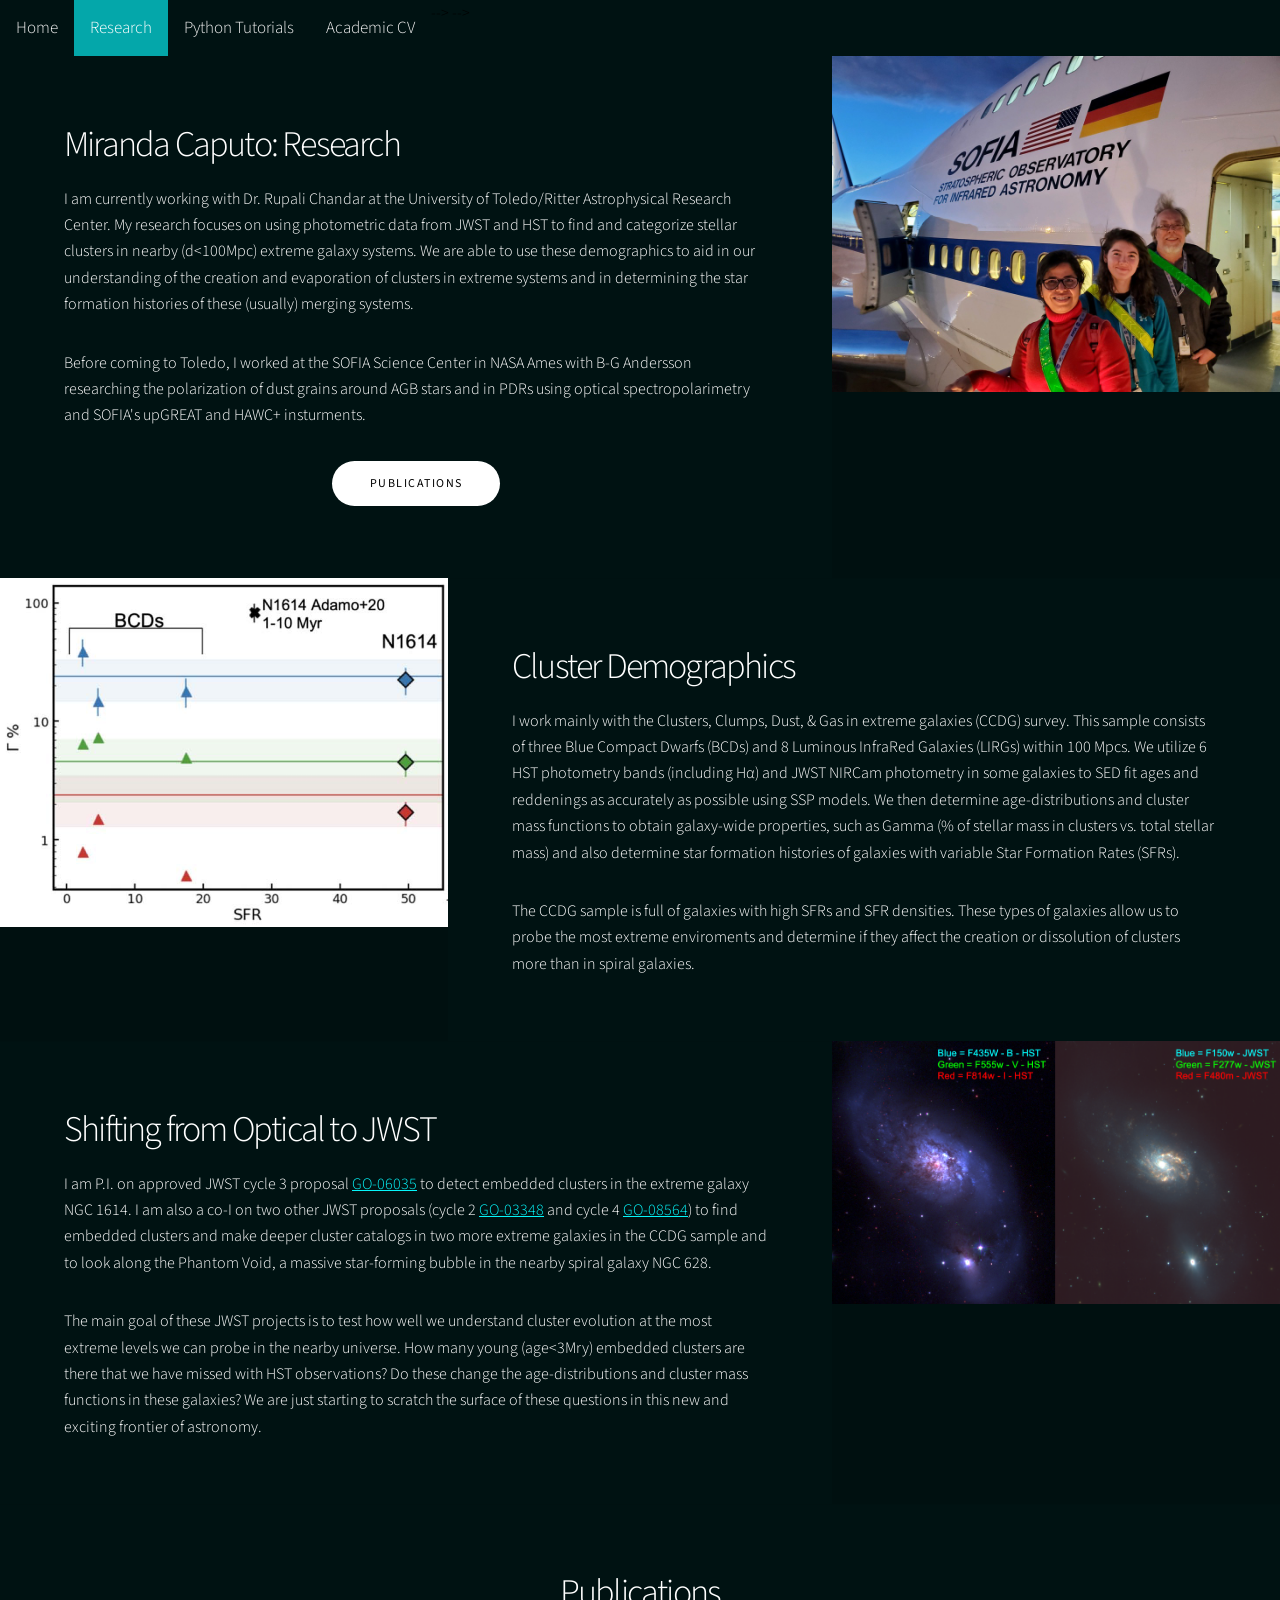
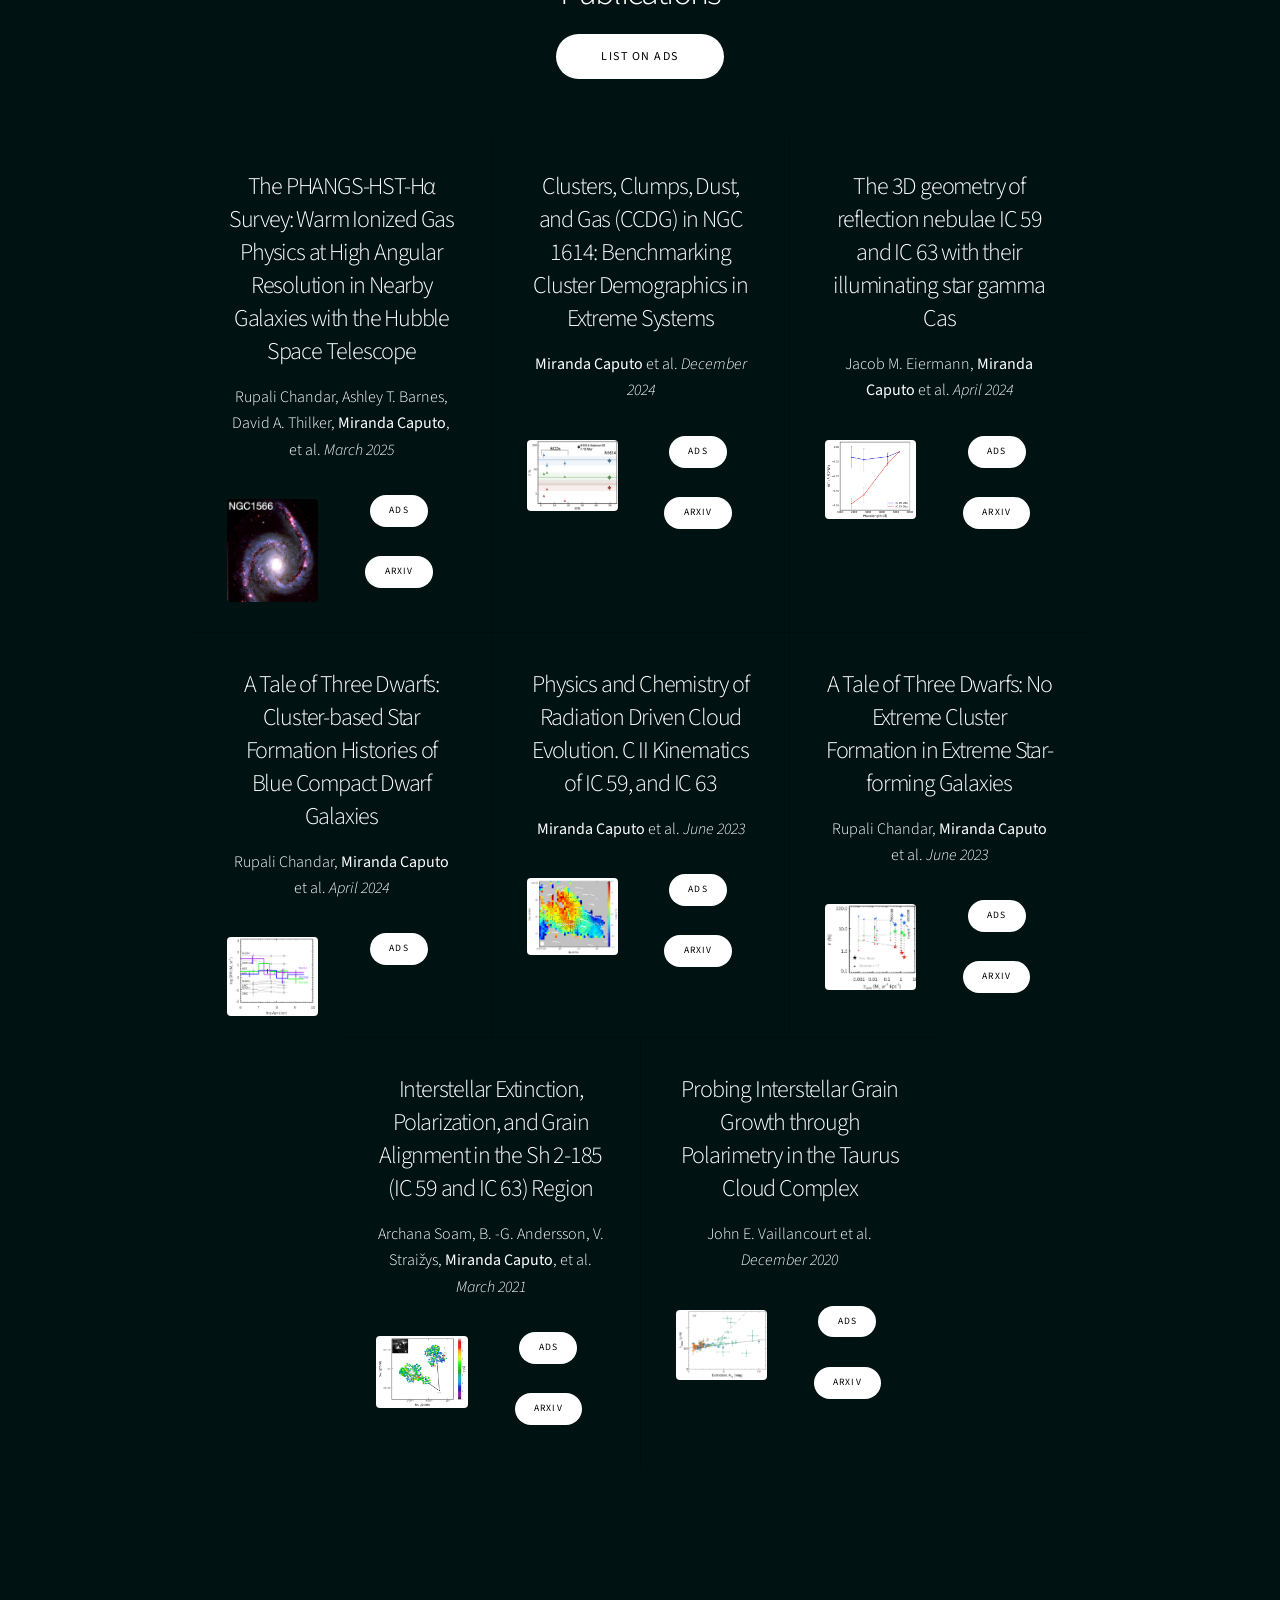
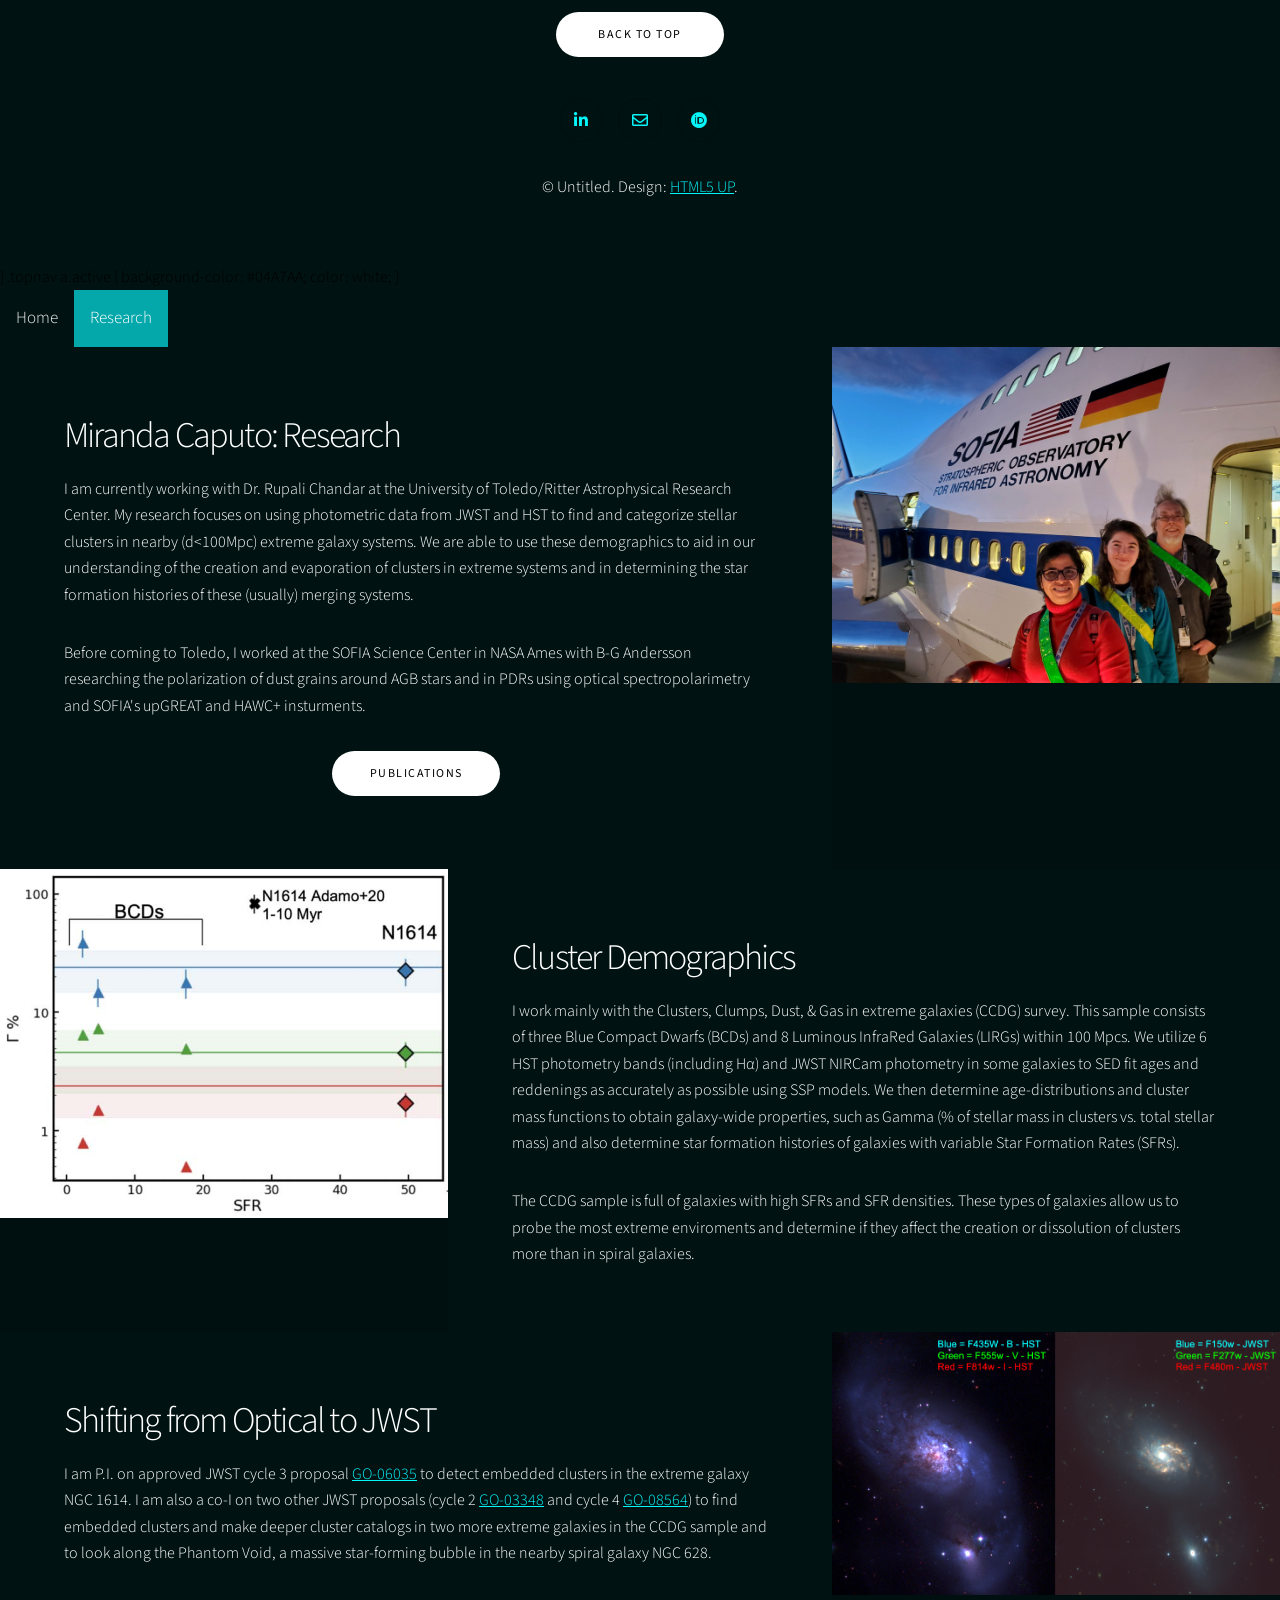
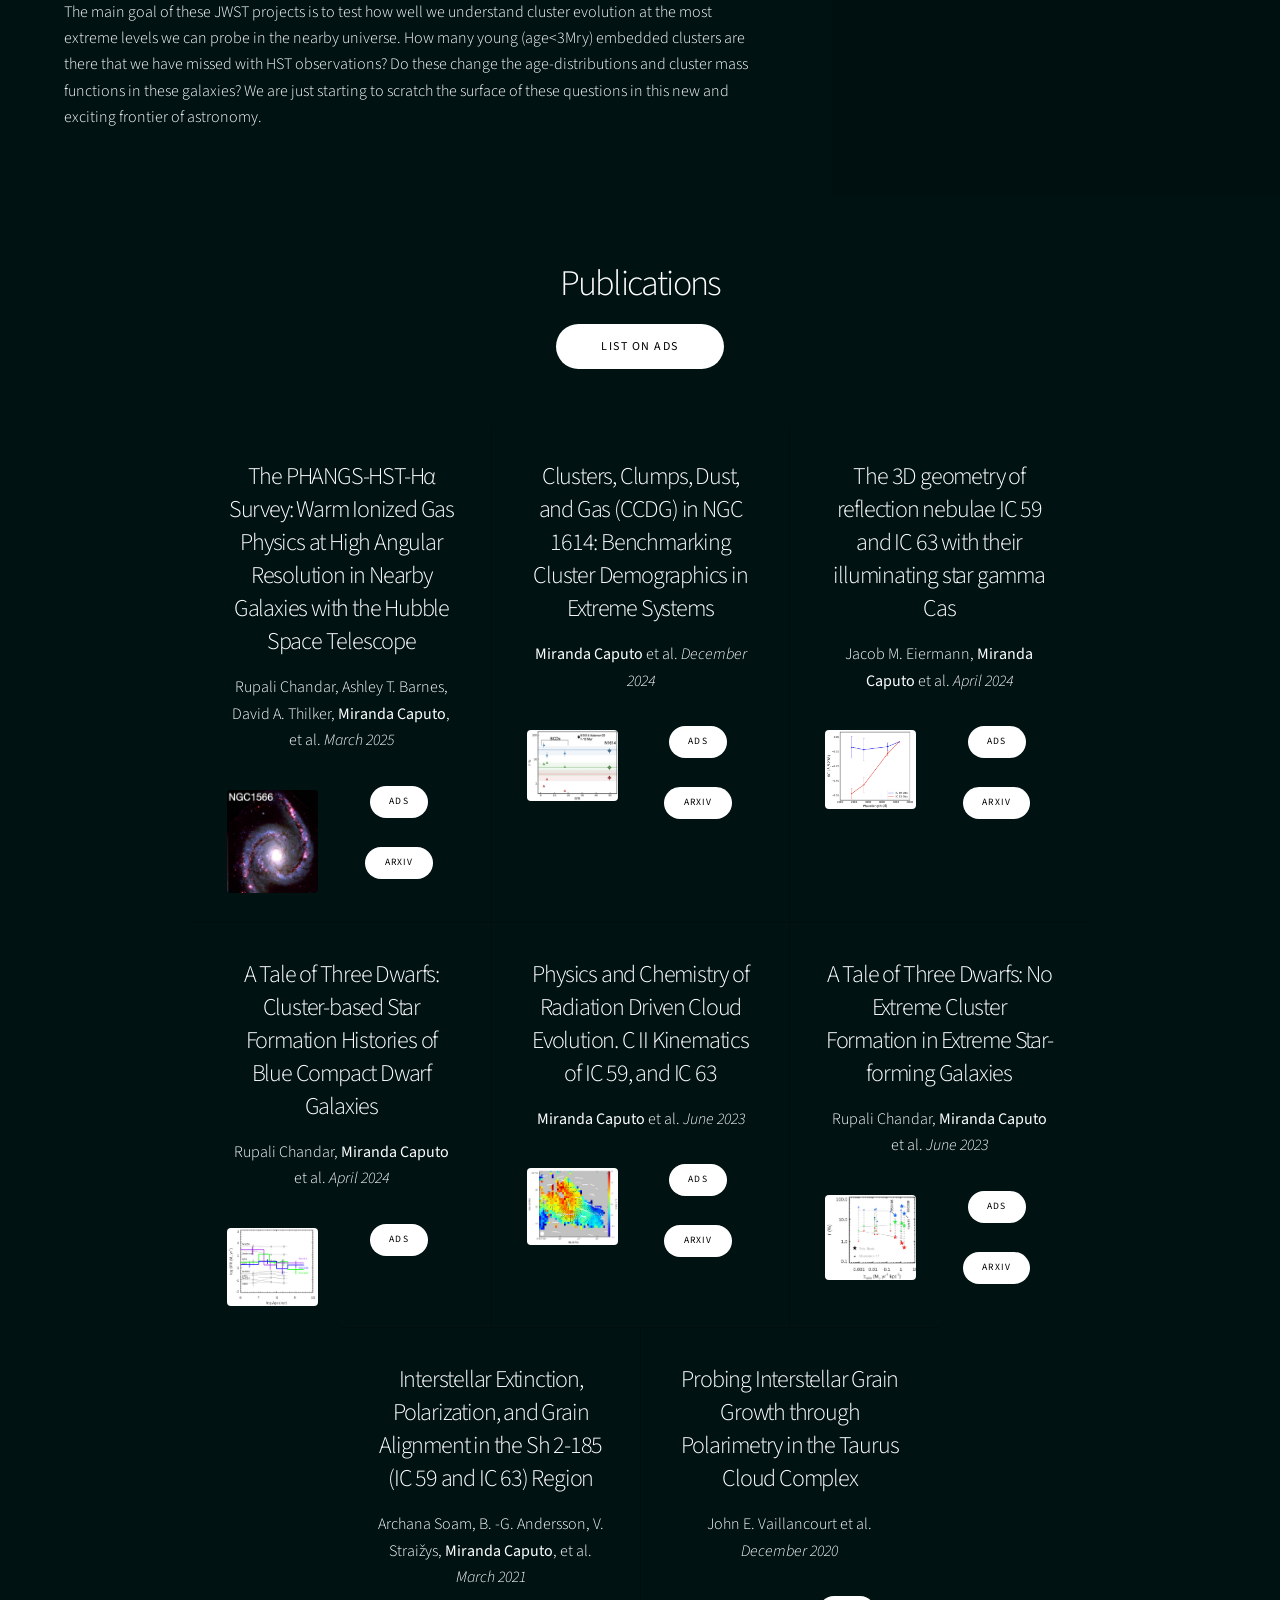
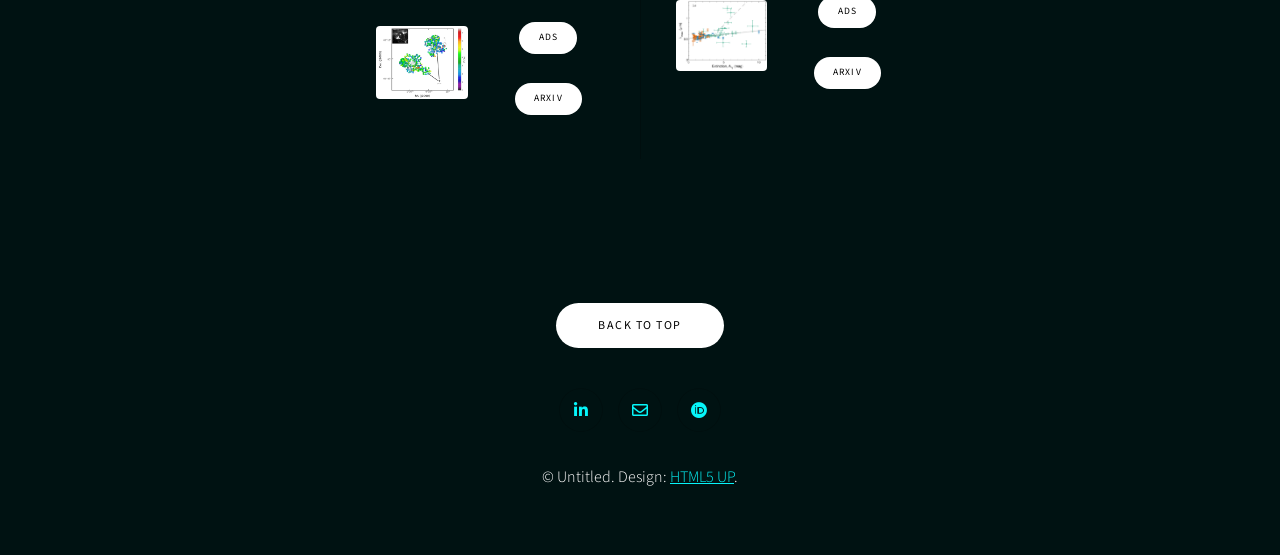
==== commit af5942eb: "Update research.html" ====
--- a/research.html
+++ b/research.html
@@ -74,7 +74,8 @@
 			<!-- <a href="#about">About Me</a> -->
 			<a class="active" href="#research">Research</a>
 			<!-- <a href="https://ui.adsabs.harvard.edu/search/q=orcid%3A0000-0002-2957-3924&sort=date%20desc%2C%20bibcode%20desc&p_=0">Publications</a> -->
-			<!-- <a href="#pythonTutorials">Python Tutorials</a> -->
+			<a href="https://github.com/M-Caputo/Tutorials_python" target="_blank">Python Tutorials</a> -->
+			<a href="images/Caputo_CV_2026.pdf" target="_blank">Academic CV</a> -->
 <!-- 			<a href="#cv">CV</a> -->
 		</div>
 
@@ -254,3 +255,196 @@
 	</body>
 
 </html>
+		}
+
+		.topnav a.active {
+			background-color: #04A7AA;
+			color: white;
+		}
+		</style>
+
+		<div class="topnav" id="top">
+			<a  href="index.html">Home</a>
+			<!-- <a href="#about">About Me</a> -->
+			<a class="active" href="#research">Research</a>
+			<!-- <a href="https://ui.adsabs.harvard.edu/search/q=orcid%3A0000-0002-2957-3924&sort=date%20desc%2C%20bibcode%20desc&p_=0">Publications</a> -->
+			<!-- <a href="#pythonTutorials">Python Tutorials</a> -->
+<!-- 			<a href="#cv">CV</a> -->
+		</div>
+
+		<!-- Wrapper -->
+			<div id="wrapper" class="divided">
+				<!-- One -->
+					<section class="spotlight style1 orient-left content-align-left image-position-center onscroll-image-fade-in">
+						<div class="content">
+							<h2>Miranda Caputo: Research</h2>
+							<p>I am currently working with Dr. Rupali Chandar at the University of Toledo/Ritter Astrophysical Research Center. My research focuses on using photometric data from JWST and HST to find and categorize stellar clusters in nearby (d<100Mpc) extreme galaxy systems. We are able to use these demographics to aid in our understanding of the creation and evaporation of clusters in extreme systems and in determining the star formation histories of these (usually) merging systems.</p>
+							<p>Before coming to Toledo, I worked at the SOFIA Science Center in NASA Ames with B-G Andersson researching the polarization of dust grains around AGB stars and in PDRs using optical spectropolarimetry and SOFIA's upGREAT and HAWC+ insturments.</p>
+							<ul class="actions stacked align-center">
+								<li><a href="#Pubs" class="button primary big wide smooth-scroll-middle">Publications</a></li>
+							</ul>
+						</div>
+						<div class="image">
+							<img src="images/sofia.jpg" alt="" />
+						</div>
+					</section>
+
+					<section class="spotlight style1 orient-right content-align-left image-position-center onscroll-image-fade-in" id="first">
+						<div class="content">
+							<h2>Cluster Demographics</h2>
+							<p>I work mainly with the Clusters, Clumps, Dust, & Gas in extreme galaxies (CCDG) survey. This sample consists of three Blue Compact Dwarfs (BCDs) and 8 Luminous InfraRed Galaxies (LIRGs) within 100 Mpcs. We utilize 6 HST photometry bands (including Hα) and JWST NIRCam photometry in some galaxies to SED fit ages and reddenings as accurately as possible using SSP models. We then determine age-distributions and cluster mass functions to obtain galaxy-wide properties, such as Gamma (% of stellar mass in clusters vs. total stellar mass) and also determine star formation histories of galaxies with variable Star Formation Rates (SFRs).</p>
+							<p>The CCDG sample is full of galaxies with high SFRs and SFR densities. These types of galaxies allow us to probe the most extreme enviroments and determine if they affect the creation or dissolution of clusters more than in spiral galaxies.</p>
+							<!-- <ul class="actions stacked">
+								<li><a href="#" class="button primary">Learn More</a></li>
+							</ul> -->
+							
+						</div>
+						<div class="image">
+							<img src="images/Caputo2024.jpg" alt="" />
+						</div>
+					</section>
+
+					<section class="spotlight style1 orient-left content-align-left image-position-center onscroll-image-fade-in">
+						<div class="content">
+							<h2>Shifting from Optical to JWST</h2>
+							<p> I am P.I. on approved JWST cycle 3 proposal <a href="https://www.stsci.edu/jwst/science-execution/program-information?id=6035"target="_blank">GO-06035</a> to detect embedded clusters in the extreme galaxy NGC 1614. I am also a co-I on two other JWST proposals (cycle 2 <a href="https://www.stsci.edu/jwst/science-execution/program-information?targetUrl=/jwst-program-info/program/?program%3D3348&pi=1&referrer=https://www.stsci.edu"target="_blank">GO-03348</a> and cycle 4 <a href="https://www.stsci.edu/jwst/science-execution/program-information?targetUrl=/jwst-program-info/program/?program%3D8564&pi=1&referrer=https://www.stsci.edu"target="_blank">GO-08564</a>) to find embedded clusters and make deeper cluster catalogs in two more extreme galaxies in the CCDG sample and to look along the Phantom Void, a massive star-forming bubble in the nearby spiral galaxy NGC 628. </p>
+							<p>The main goal of these JWST projects is to test how well we understand cluster evolution at the most extreme levels we can probe in the nearby universe. How many young (age<3Mry) embedded clusters are there that we have missed with HST observations? Do these change the age-distributions and cluster mass functions in these galaxies? We are just starting to scratch the surface of these questions in this new and exciting frontier of astronomy.</p>
+						</div>
+						<div class="image">
+							<img src="images/IC4687HSTvsJWST.jpg" height=10rem alt="" />
+						</div>
+					</section>
+				<!-- Items -->
+					<section class="wrapper style1 align-center">
+						<div class="inner">
+							<h2>Publications</h2>
+							<ul class="actions stacked" id="Pubs">
+								<li><a href="https://ui.adsabs.harvard.edu/search/q=orcid%3A0000-0002-2957-3924&sort=date%20desc%2C%20bibcode%20desc&p_=0" target="_blank" class="button primary big wide smooth-scroll-middle">List on ADS</a></li>
+							</ul>
+							<div class="items style1 medium onload-fade-in">
+								<section>
+									<h3>The PHANGS-HST-Hα Survey: Warm Ionized Gas Physics at High Angular Resolution in Nearby Galaxies with the Hubble Space Telescope</h3>
+									<p> Rupali Chandar,  Ashley T. Barnes,  David A. Thilker, <b>Miranda Caputo</b>, et al. <i>March 2025</i> </p>
+									<p><span class="image left"><img src="images/Chandar2025.jpg" alt=""/></span></p>
+									<ul class="actions small stacked align-center">
+												<li><a href="https://ui.adsabs.harvard.edu/abs/2025AJ....169..150C/abstract" target="_blank" class="button primary small">ADS</a></li>
+												<li><a href="https://arxiv.org/abs/2503.18791" target="_blank" class="button primary small">Arxiv</a></li>
+									</ul>
+								</section>
+								<section>
+									<h3>Clusters, Clumps, Dust, and Gas (CCDG) in NGC 1614: Benchmarking Cluster Demographics in Extreme Systems</h3>
+									<p> <b>Miranda Caputo</b> et al. <i>December 2024</i> </p>
+									<p><span class="image left"><img src="images/Caputo2024.jpg" alt=""/></span></p>
+									<ul class="actions small stacked align-center">
+												<li><a href="https://ui.adsabs.harvard.edu/abs/2024AJ....168..259C/abstract" target="_blank" class="button primary small">ADS</a></li>
+												<li><a href="https://arxiv.org/abs/2412.02836" target="_blank" class="button primary small">Arxiv</a></li>
+									</ul>
+								</section>
+								<section>
+									<h3>The 3D geometry of reflection nebulae IC 59 and IC 63 with their illuminating star gamma Cas</h3>
+									<p>Jacob M. Eiermann, <b>Miranda Caputo</b> et al. <i>April 2024</i> </p>
+									<p><span class="image left"><img src="images/Eiermann2024.jpg" alt=""/></span></p>
+									<ul class="actions small stacked align-center">
+												<li><a href="https://ui.adsabs.harvard.edu/abs/2024MNRAS.529.1680E/abstract" target="_blank" class="button primary small">ADS</a></li>
+												<li><a href="https://arxiv.org/abs/2401.06941" target="_blank" class="button primary small">Arxiv</a></li>
+									</ul>
+								</section>
+								<section>
+									<h3>A Tale of Three Dwarfs: Cluster-based Star Formation Histories of Blue Compact Dwarf Galaxies</h3>
+									<p> Rupali Chandar,  <b>Miranda Caputo</b> et al. <i>April 2024</i> </p>
+									<p><span class="image left"><img src="images/Chandar2024.jpg" alt=""/></span></p>
+									<ul class="actions small stacked align-center">
+												<li><a href="https://ui.adsabs.harvard.edu/abs/2024ApJ...965...95C/abstract" target="_blank" class="button primary small">ADS</a></li>
+												<!-- <li><a href="#" target="_blank" class="button primary small">Arxiv</a></li> -->
+									</ul>
+								</section>
+								<section>
+									<h3>Physics and Chemistry of Radiation Driven Cloud Evolution. C II Kinematics of IC 59, and IC 63</h3>
+									<p> <b>Miranda Caputo</b> et al. <i>June 2023</i> </p>
+									<p><span class="image left"><img src="images/Caputo2023.jpg" alt=""/></span></p>
+									<ul class="actions small stacked align-center">
+												<li><a href="https://ui.adsabs.harvard.edu/abs/2023ApJ...950..140C/abstract" target="_blank" class="button primary small">ADS</a></li>
+												<li><a href="https://arxiv.org/abs/2305.05719" target="_blank" class="button primary small">Arxiv</a></li>
+									</ul>
+								</section>
+								<section>
+									<h3>A Tale of Three Dwarfs: No Extreme Cluster Formation in Extreme Star-forming Galaxies</h3>
+									<p> Rupali Chandar,  <b>Miranda Caputo</b> et al. <i>June 2023</i> </p>
+									<p><span class="image left"><img src="images/Chandar2023.jpg" alt=""/></span></p>
+									<ul class="actions small stacked align-center">
+												<li><a href="https://ui.adsabs.harvard.edu/abs/2023ApJ...949..116C/abstract" target="_blank" class="button primary small">ADS</a></li>
+												<li><a href="https://arxiv.org/abs/2304.02450" target="_blank" class="button primary small">Arxiv</a></li>
+									</ul>
+								</section>
+								<section>
+									<h3>Interstellar Extinction, Polarization, and Grain Alignment in the Sh 2-185 (IC 59 and IC 63) Region</h3>
+									<p>Archana Soam, B. -G. Andersson, V. Straižys, <b>Miranda Caputo</b>, et al. <i>March 2021</i> </p>
+									<p><span class="image left"><img src="images/Soam2021.jpg" alt=""/></span></p>
+									<ul class="actions small stacked align-center">
+												<li><a href="https://ui.adsabs.harvard.edu/abs/2021AJ....161..149S/abstract" target="_blank" class="button primary small">ADS</a></li>
+												<li><a href="https://arxiv.org/abs/2101.06312" target="_blank" class="button primary small">Arxiv</a></li>
+									</ul>
+								</section>
+								<section>
+									<h3>Probing Interstellar Grain Growth through Polarimetry in the Taurus Cloud Complex</h3>
+									<p>John E. Vaillancourt et al. <i>December 2020</i> </p>
+									<p><span class="image left"><img src="images/Vaillancourt2020.jpg" alt=""/></span></p>
+									<ul class="actions small stacked align-center">
+												<li><a href="https://ui.adsabs.harvard.edu/abs/2020ApJ...905..157V/abstract" target="_blank" class="button primary small">ADS</a></li>
+												<li><a href="https://arxiv.org/abs/2011.00114" target="_blank" class="button primary small">Arxiv</a></li>
+									</ul>
+								</section>
+							</div>
+						</div>
+					</section>
+					<!-- <section class="swrapper style1 align-center" id="publications">
+						<div class="inner">
+							<div class="Publications" style="margin-left: 5%; margin-right: 5%;">
+ -->
+
+
+
+
+
+
+
+
+
+
+
+
+
+							</div>
+						</div>
+					</section>
+
+				<!-- Footer -->
+					<footer class="wrapper style1 align-center">
+						<div class="inner">
+							<ul class="actions stacked align-center">
+								<li><a href="#top" class="button primary big wide smooth-scroll-middle">Back to Top</a></li>
+							</ul>
+							<ul class="icons">
+								<li><a href="https://www.linkedin.com/in/miranda-caputo-a2b144121" target="_blank" class="icon brands style2 fa-linkedin-in"><span class="label">LinkedIn</span></a></li>
+								<li><a href="mailto:miranda.caputo@rockets.utoledo.edu" class="icon style2 fa-envelope"><span class="label">Email</span></a></li>
+								<li><a href="https://orcid.org/0000-0002-2957-3924" target="_blank" class="icon style2 brands fa-orcid"><span class="label">ORCiD</span></a></li>
+<!-- 								<li><a href="https://github.com/M-Caputo" target="_blank" class="icon style2 brands alt fa-github"><span class="label">GitHub</span></a></li> -->
+							</ul>
+							<p>&copy; Untitled. Design: <a href="https://html5up.net" target="_blank">HTML5 UP</a>.</p>
+						</div>
+					</footer>
+
+			</div>
+
+		<!-- Scripts -->
+			<script src="assets/js/jquery.min.js"></script>
+			<script src="assets/js/jquery.scrollex.min.js"></script>
+			<script src="assets/js/jquery.scrolly.min.js"></script>
+			<script src="assets/js/browser.min.js"></script>
+			<script src="assets/js/breakpoints.min.js"></script>
+			<script src="assets/js/util.js"></script>
+			<script src="assets/js/main.js"></script>
+
+	</body>
+
+</html>
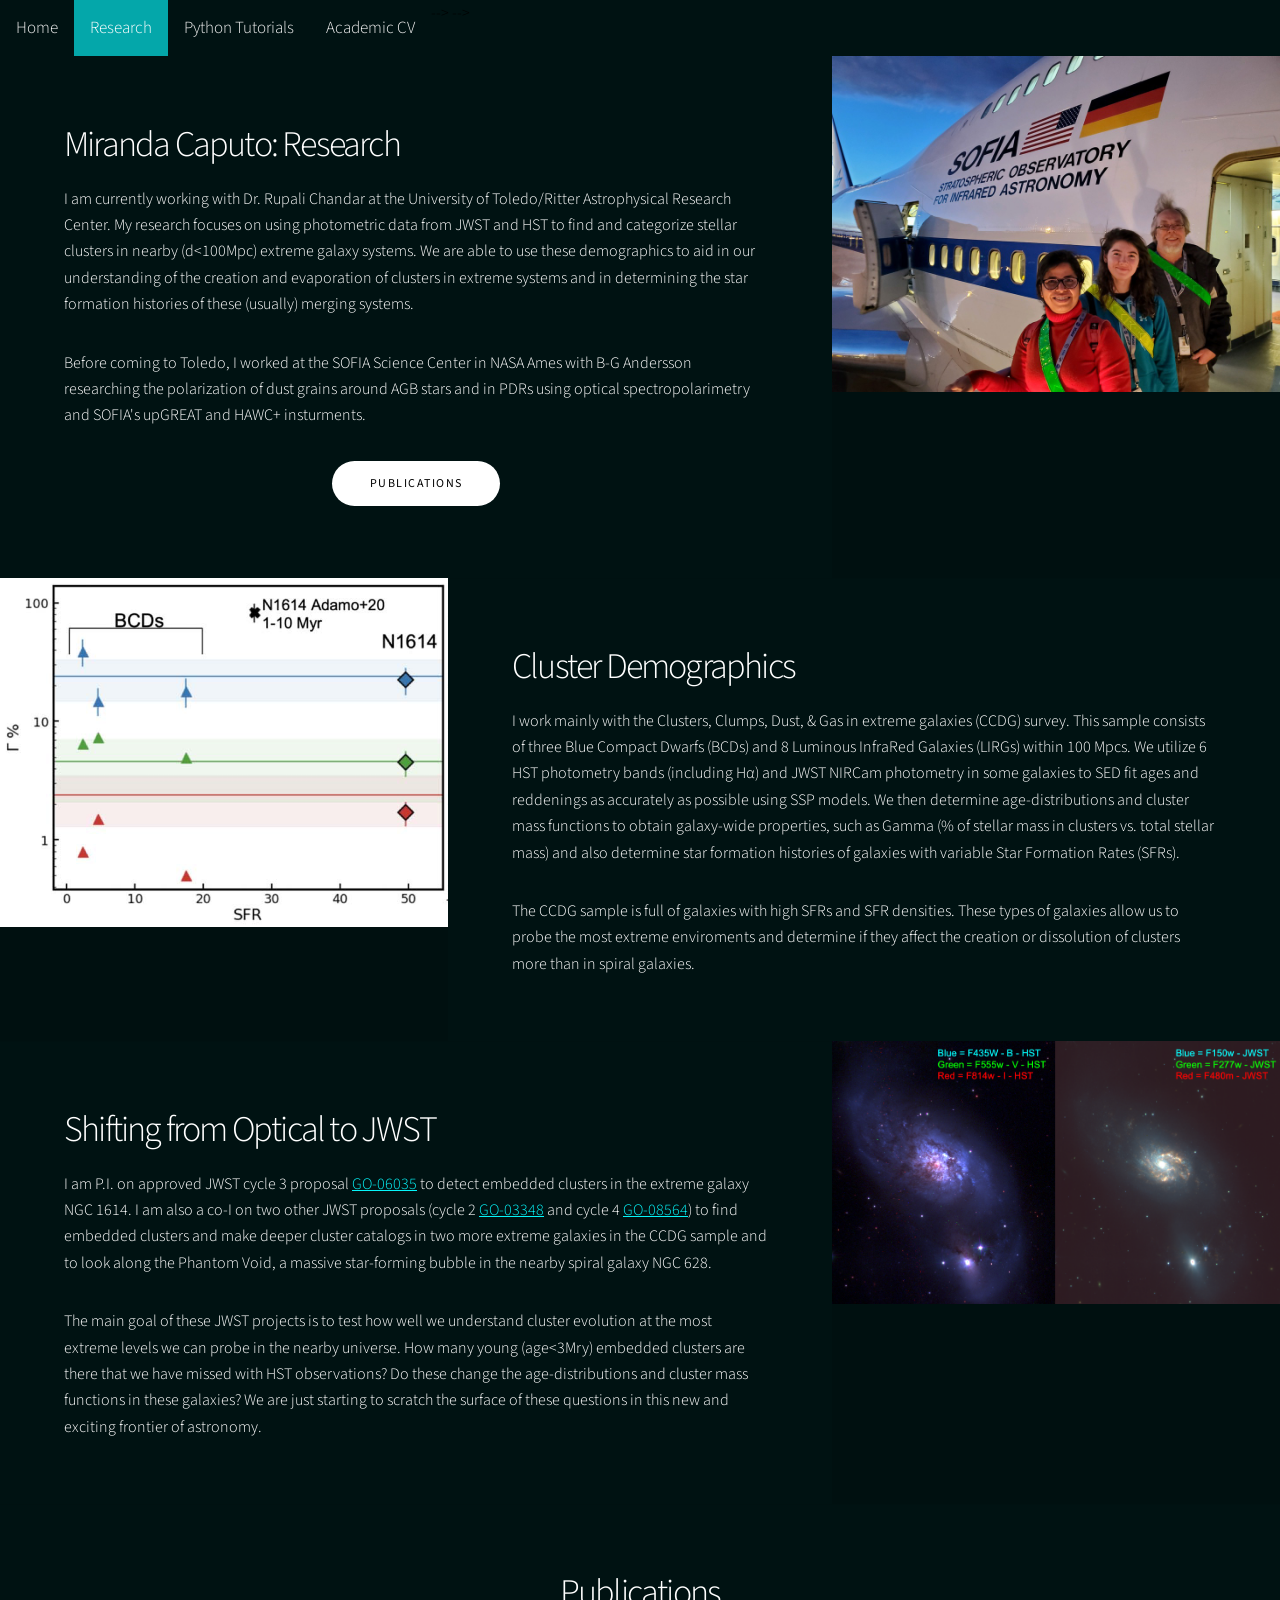
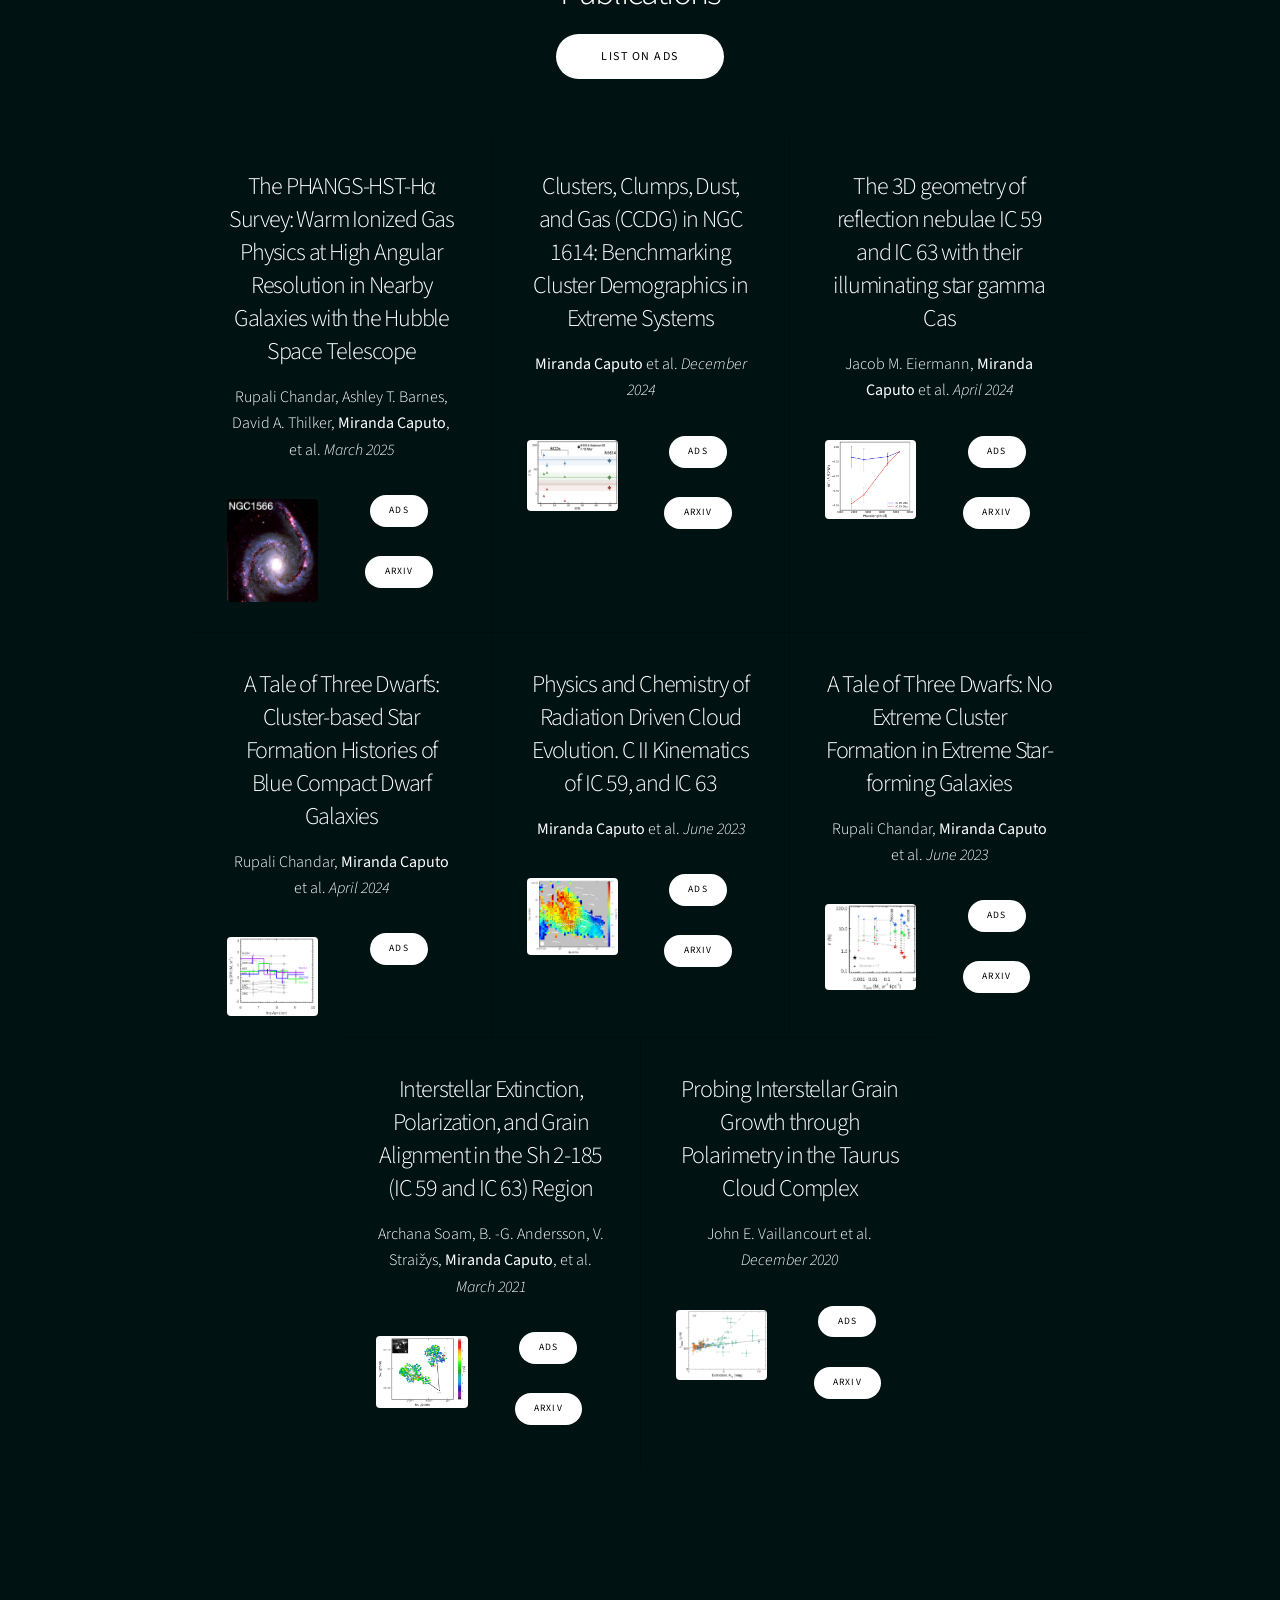
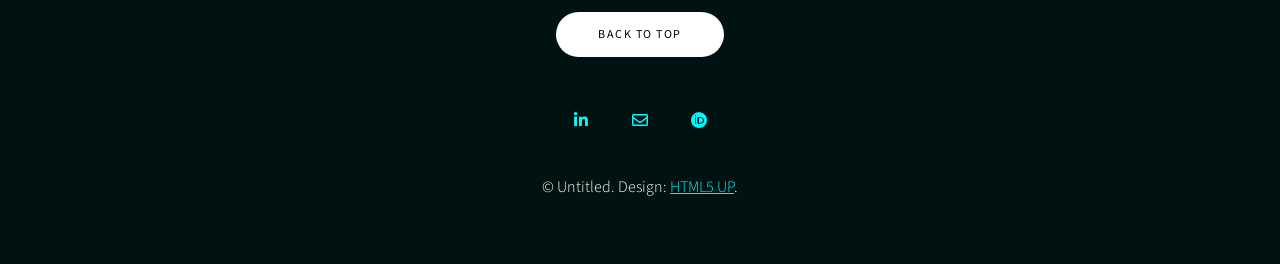
==== commit 90513385: "Update research.html" ====
--- a/research.html
+++ b/research.html
@@ -255,196 +255,3 @@
 	</body>
 
 </html>
-		}
-
-		.topnav a.active {
-			background-color: #04A7AA;
-			color: white;
-		}
-		</style>
-
-		<div class="topnav" id="top">
-			<a  href="index.html">Home</a>
-			<!-- <a href="#about">About Me</a> -->
-			<a class="active" href="#research">Research</a>
-			<!-- <a href="https://ui.adsabs.harvard.edu/search/q=orcid%3A0000-0002-2957-3924&sort=date%20desc%2C%20bibcode%20desc&p_=0">Publications</a> -->
-			<!-- <a href="#pythonTutorials">Python Tutorials</a> -->
-<!-- 			<a href="#cv">CV</a> -->
-		</div>
-
-		<!-- Wrapper -->
-			<div id="wrapper" class="divided">
-				<!-- One -->
-					<section class="spotlight style1 orient-left content-align-left image-position-center onscroll-image-fade-in">
-						<div class="content">
-							<h2>Miranda Caputo: Research</h2>
-							<p>I am currently working with Dr. Rupali Chandar at the University of Toledo/Ritter Astrophysical Research Center. My research focuses on using photometric data from JWST and HST to find and categorize stellar clusters in nearby (d<100Mpc) extreme galaxy systems. We are able to use these demographics to aid in our understanding of the creation and evaporation of clusters in extreme systems and in determining the star formation histories of these (usually) merging systems.</p>
-							<p>Before coming to Toledo, I worked at the SOFIA Science Center in NASA Ames with B-G Andersson researching the polarization of dust grains around AGB stars and in PDRs using optical spectropolarimetry and SOFIA's upGREAT and HAWC+ insturments.</p>
-							<ul class="actions stacked align-center">
-								<li><a href="#Pubs" class="button primary big wide smooth-scroll-middle">Publications</a></li>
-							</ul>
-						</div>
-						<div class="image">
-							<img src="images/sofia.jpg" alt="" />
-						</div>
-					</section>
-
-					<section class="spotlight style1 orient-right content-align-left image-position-center onscroll-image-fade-in" id="first">
-						<div class="content">
-							<h2>Cluster Demographics</h2>
-							<p>I work mainly with the Clusters, Clumps, Dust, & Gas in extreme galaxies (CCDG) survey. This sample consists of three Blue Compact Dwarfs (BCDs) and 8 Luminous InfraRed Galaxies (LIRGs) within 100 Mpcs. We utilize 6 HST photometry bands (including Hα) and JWST NIRCam photometry in some galaxies to SED fit ages and reddenings as accurately as possible using SSP models. We then determine age-distributions and cluster mass functions to obtain galaxy-wide properties, such as Gamma (% of stellar mass in clusters vs. total stellar mass) and also determine star formation histories of galaxies with variable Star Formation Rates (SFRs).</p>
-							<p>The CCDG sample is full of galaxies with high SFRs and SFR densities. These types of galaxies allow us to probe the most extreme enviroments and determine if they affect the creation or dissolution of clusters more than in spiral galaxies.</p>
-							<!-- <ul class="actions stacked">
-								<li><a href="#" class="button primary">Learn More</a></li>
-							</ul> -->
-							
-						</div>
-						<div class="image">
-							<img src="images/Caputo2024.jpg" alt="" />
-						</div>
-					</section>
-
-					<section class="spotlight style1 orient-left content-align-left image-position-center onscroll-image-fade-in">
-						<div class="content">
-							<h2>Shifting from Optical to JWST</h2>
-							<p> I am P.I. on approved JWST cycle 3 proposal <a href="https://www.stsci.edu/jwst/science-execution/program-information?id=6035"target="_blank">GO-06035</a> to detect embedded clusters in the extreme galaxy NGC 1614. I am also a co-I on two other JWST proposals (cycle 2 <a href="https://www.stsci.edu/jwst/science-execution/program-information?targetUrl=/jwst-program-info/program/?program%3D3348&pi=1&referrer=https://www.stsci.edu"target="_blank">GO-03348</a> and cycle 4 <a href="https://www.stsci.edu/jwst/science-execution/program-information?targetUrl=/jwst-program-info/program/?program%3D8564&pi=1&referrer=https://www.stsci.edu"target="_blank">GO-08564</a>) to find embedded clusters and make deeper cluster catalogs in two more extreme galaxies in the CCDG sample and to look along the Phantom Void, a massive star-forming bubble in the nearby spiral galaxy NGC 628. </p>
-							<p>The main goal of these JWST projects is to test how well we understand cluster evolution at the most extreme levels we can probe in the nearby universe. How many young (age<3Mry) embedded clusters are there that we have missed with HST observations? Do these change the age-distributions and cluster mass functions in these galaxies? We are just starting to scratch the surface of these questions in this new and exciting frontier of astronomy.</p>
-						</div>
-						<div class="image">
-							<img src="images/IC4687HSTvsJWST.jpg" height=10rem alt="" />
-						</div>
-					</section>
-				<!-- Items -->
-					<section class="wrapper style1 align-center">
-						<div class="inner">
-							<h2>Publications</h2>
-							<ul class="actions stacked" id="Pubs">
-								<li><a href="https://ui.adsabs.harvard.edu/search/q=orcid%3A0000-0002-2957-3924&sort=date%20desc%2C%20bibcode%20desc&p_=0" target="_blank" class="button primary big wide smooth-scroll-middle">List on ADS</a></li>
-							</ul>
-							<div class="items style1 medium onload-fade-in">
-								<section>
-									<h3>The PHANGS-HST-Hα Survey: Warm Ionized Gas Physics at High Angular Resolution in Nearby Galaxies with the Hubble Space Telescope</h3>
-									<p> Rupali Chandar,  Ashley T. Barnes,  David A. Thilker, <b>Miranda Caputo</b>, et al. <i>March 2025</i> </p>
-									<p><span class="image left"><img src="images/Chandar2025.jpg" alt=""/></span></p>
-									<ul class="actions small stacked align-center">
-												<li><a href="https://ui.adsabs.harvard.edu/abs/2025AJ....169..150C/abstract" target="_blank" class="button primary small">ADS</a></li>
-												<li><a href="https://arxiv.org/abs/2503.18791" target="_blank" class="button primary small">Arxiv</a></li>
-									</ul>
-								</section>
-								<section>
-									<h3>Clusters, Clumps, Dust, and Gas (CCDG) in NGC 1614: Benchmarking Cluster Demographics in Extreme Systems</h3>
-									<p> <b>Miranda Caputo</b> et al. <i>December 2024</i> </p>
-									<p><span class="image left"><img src="images/Caputo2024.jpg" alt=""/></span></p>
-									<ul class="actions small stacked align-center">
-												<li><a href="https://ui.adsabs.harvard.edu/abs/2024AJ....168..259C/abstract" target="_blank" class="button primary small">ADS</a></li>
-												<li><a href="https://arxiv.org/abs/2412.02836" target="_blank" class="button primary small">Arxiv</a></li>
-									</ul>
-								</section>
-								<section>
-									<h3>The 3D geometry of reflection nebulae IC 59 and IC 63 with their illuminating star gamma Cas</h3>
-									<p>Jacob M. Eiermann, <b>Miranda Caputo</b> et al. <i>April 2024</i> </p>
-									<p><span class="image left"><img src="images/Eiermann2024.jpg" alt=""/></span></p>
-									<ul class="actions small stacked align-center">
-												<li><a href="https://ui.adsabs.harvard.edu/abs/2024MNRAS.529.1680E/abstract" target="_blank" class="button primary small">ADS</a></li>
-												<li><a href="https://arxiv.org/abs/2401.06941" target="_blank" class="button primary small">Arxiv</a></li>
-									</ul>
-								</section>
-								<section>
-									<h3>A Tale of Three Dwarfs: Cluster-based Star Formation Histories of Blue Compact Dwarf Galaxies</h3>
-									<p> Rupali Chandar,  <b>Miranda Caputo</b> et al. <i>April 2024</i> </p>
-									<p><span class="image left"><img src="images/Chandar2024.jpg" alt=""/></span></p>
-									<ul class="actions small stacked align-center">
-												<li><a href="https://ui.adsabs.harvard.edu/abs/2024ApJ...965...95C/abstract" target="_blank" class="button primary small">ADS</a></li>
-												<!-- <li><a href="#" target="_blank" class="button primary small">Arxiv</a></li> -->
-									</ul>
-								</section>
-								<section>
-									<h3>Physics and Chemistry of Radiation Driven Cloud Evolution. C II Kinematics of IC 59, and IC 63</h3>
-									<p> <b>Miranda Caputo</b> et al. <i>June 2023</i> </p>
-									<p><span class="image left"><img src="images/Caputo2023.jpg" alt=""/></span></p>
-									<ul class="actions small stacked align-center">
-												<li><a href="https://ui.adsabs.harvard.edu/abs/2023ApJ...950..140C/abstract" target="_blank" class="button primary small">ADS</a></li>
-												<li><a href="https://arxiv.org/abs/2305.05719" target="_blank" class="button primary small">Arxiv</a></li>
-									</ul>
-								</section>
-								<section>
-									<h3>A Tale of Three Dwarfs: No Extreme Cluster Formation in Extreme Star-forming Galaxies</h3>
-									<p> Rupali Chandar,  <b>Miranda Caputo</b> et al. <i>June 2023</i> </p>
-									<p><span class="image left"><img src="images/Chandar2023.jpg" alt=""/></span></p>
-									<ul class="actions small stacked align-center">
-												<li><a href="https://ui.adsabs.harvard.edu/abs/2023ApJ...949..116C/abstract" target="_blank" class="button primary small">ADS</a></li>
-												<li><a href="https://arxiv.org/abs/2304.02450" target="_blank" class="button primary small">Arxiv</a></li>
-									</ul>
-								</section>
-								<section>
-									<h3>Interstellar Extinction, Polarization, and Grain Alignment in the Sh 2-185 (IC 59 and IC 63) Region</h3>
-									<p>Archana Soam, B. -G. Andersson, V. Straižys, <b>Miranda Caputo</b>, et al. <i>March 2021</i> </p>
-									<p><span class="image left"><img src="images/Soam2021.jpg" alt=""/></span></p>
-									<ul class="actions small stacked align-center">
-												<li><a href="https://ui.adsabs.harvard.edu/abs/2021AJ....161..149S/abstract" target="_blank" class="button primary small">ADS</a></li>
-												<li><a href="https://arxiv.org/abs/2101.06312" target="_blank" class="button primary small">Arxiv</a></li>
-									</ul>
-								</section>
-								<section>
-									<h3>Probing Interstellar Grain Growth through Polarimetry in the Taurus Cloud Complex</h3>
-									<p>John E. Vaillancourt et al. <i>December 2020</i> </p>
-									<p><span class="image left"><img src="images/Vaillancourt2020.jpg" alt=""/></span></p>
-									<ul class="actions small stacked align-center">
-												<li><a href="https://ui.adsabs.harvard.edu/abs/2020ApJ...905..157V/abstract" target="_blank" class="button primary small">ADS</a></li>
-												<li><a href="https://arxiv.org/abs/2011.00114" target="_blank" class="button primary small">Arxiv</a></li>
-									</ul>
-								</section>
-							</div>
-						</div>
-					</section>
-					<!-- <section class="swrapper style1 align-center" id="publications">
-						<div class="inner">
-							<div class="Publications" style="margin-left: 5%; margin-right: 5%;">
- -->
-
-
-
-
-
-
-
-
-
-
-
-
-
-							</div>
-						</div>
-					</section>
-
-				<!-- Footer -->
-					<footer class="wrapper style1 align-center">
-						<div class="inner">
-							<ul class="actions stacked align-center">
-								<li><a href="#top" class="button primary big wide smooth-scroll-middle">Back to Top</a></li>
-							</ul>
-							<ul class="icons">
-								<li><a href="https://www.linkedin.com/in/miranda-caputo-a2b144121" target="_blank" class="icon brands style2 fa-linkedin-in"><span class="label">LinkedIn</span></a></li>
-								<li><a href="mailto:miranda.caputo@rockets.utoledo.edu" class="icon style2 fa-envelope"><span class="label">Email</span></a></li>
-								<li><a href="https://orcid.org/0000-0002-2957-3924" target="_blank" class="icon style2 brands fa-orcid"><span class="label">ORCiD</span></a></li>
-<!-- 								<li><a href="https://github.com/M-Caputo" target="_blank" class="icon style2 brands alt fa-github"><span class="label">GitHub</span></a></li> -->
-							</ul>
-							<p>&copy; Untitled. Design: <a href="https://html5up.net" target="_blank">HTML5 UP</a>.</p>
-						</div>
-					</footer>
-
-			</div>
-
-		<!-- Scripts -->
-			<script src="assets/js/jquery.min.js"></script>
-			<script src="assets/js/jquery.scrollex.min.js"></script>
-			<script src="assets/js/jquery.scrolly.min.js"></script>
-			<script src="assets/js/browser.min.js"></script>
-			<script src="assets/js/breakpoints.min.js"></script>
-			<script src="assets/js/util.js"></script>
-			<script src="assets/js/main.js"></script>
-
-	</body>
-
-</html>
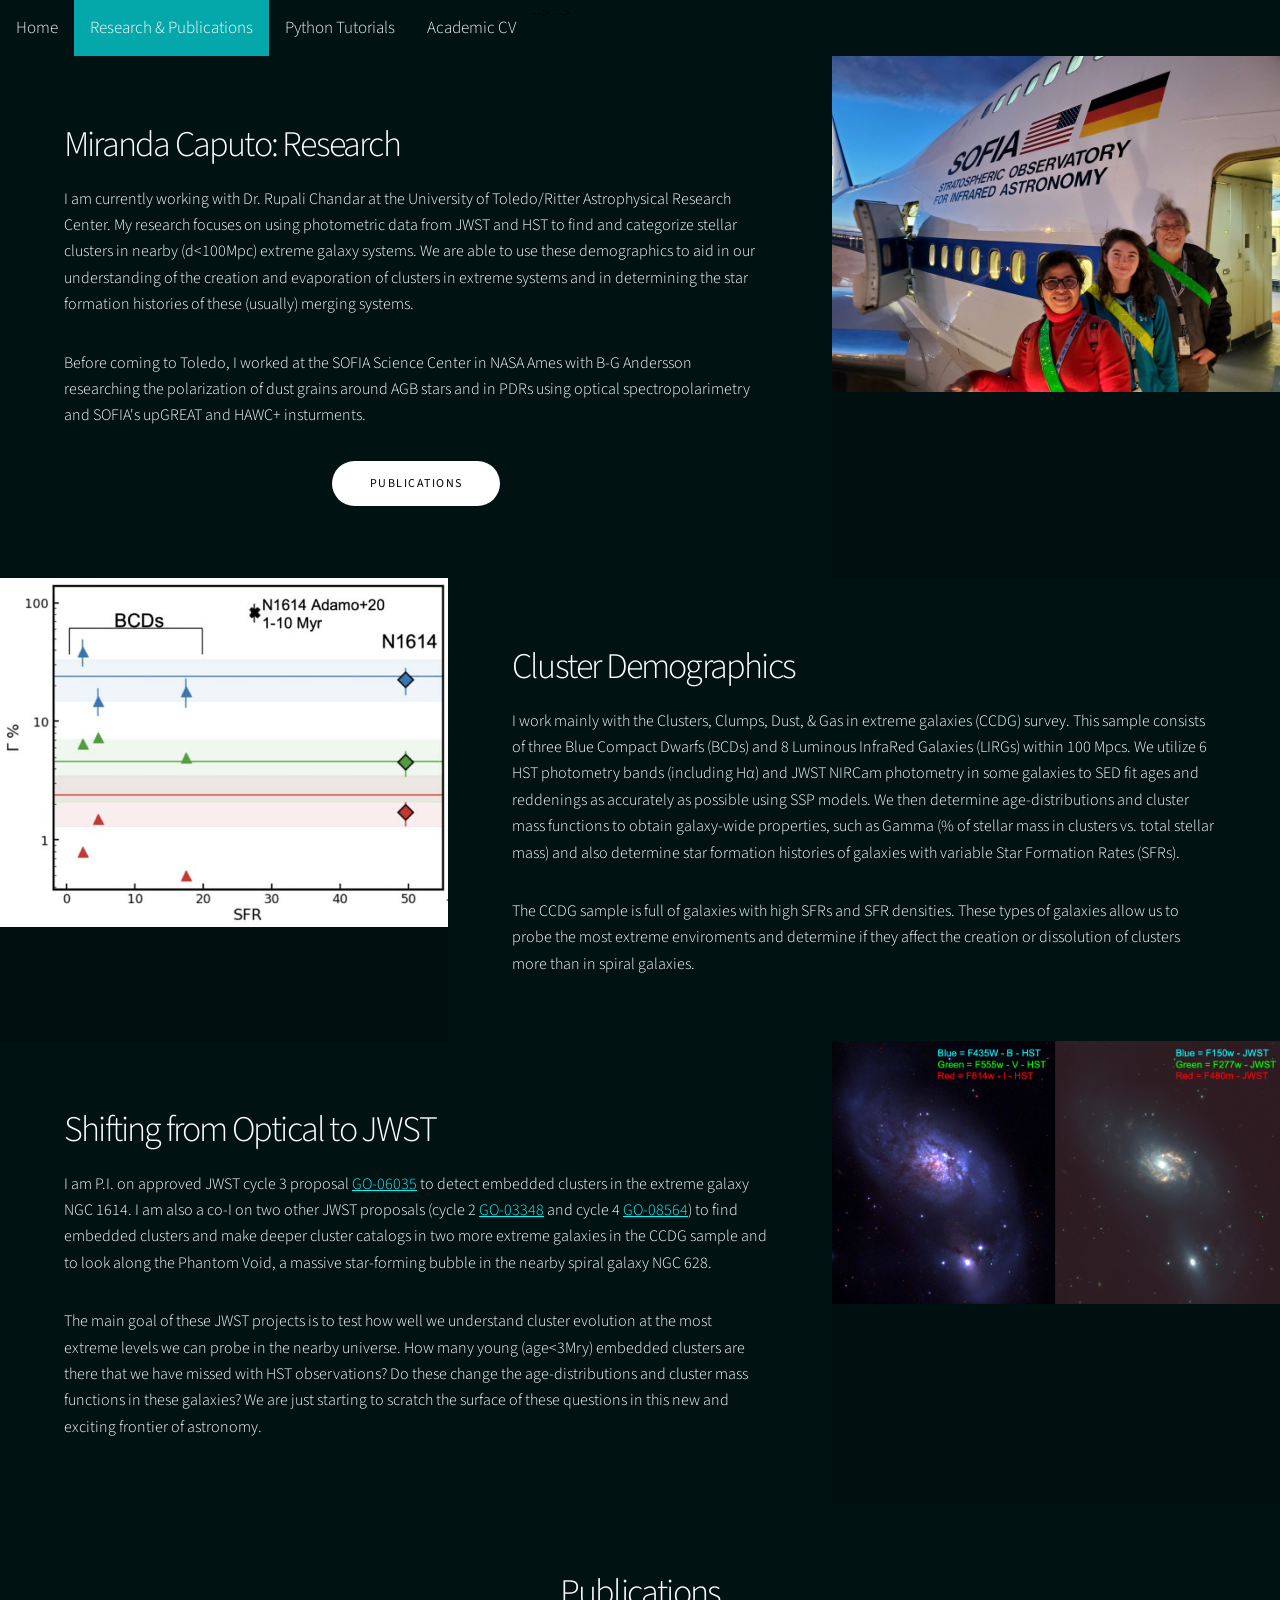
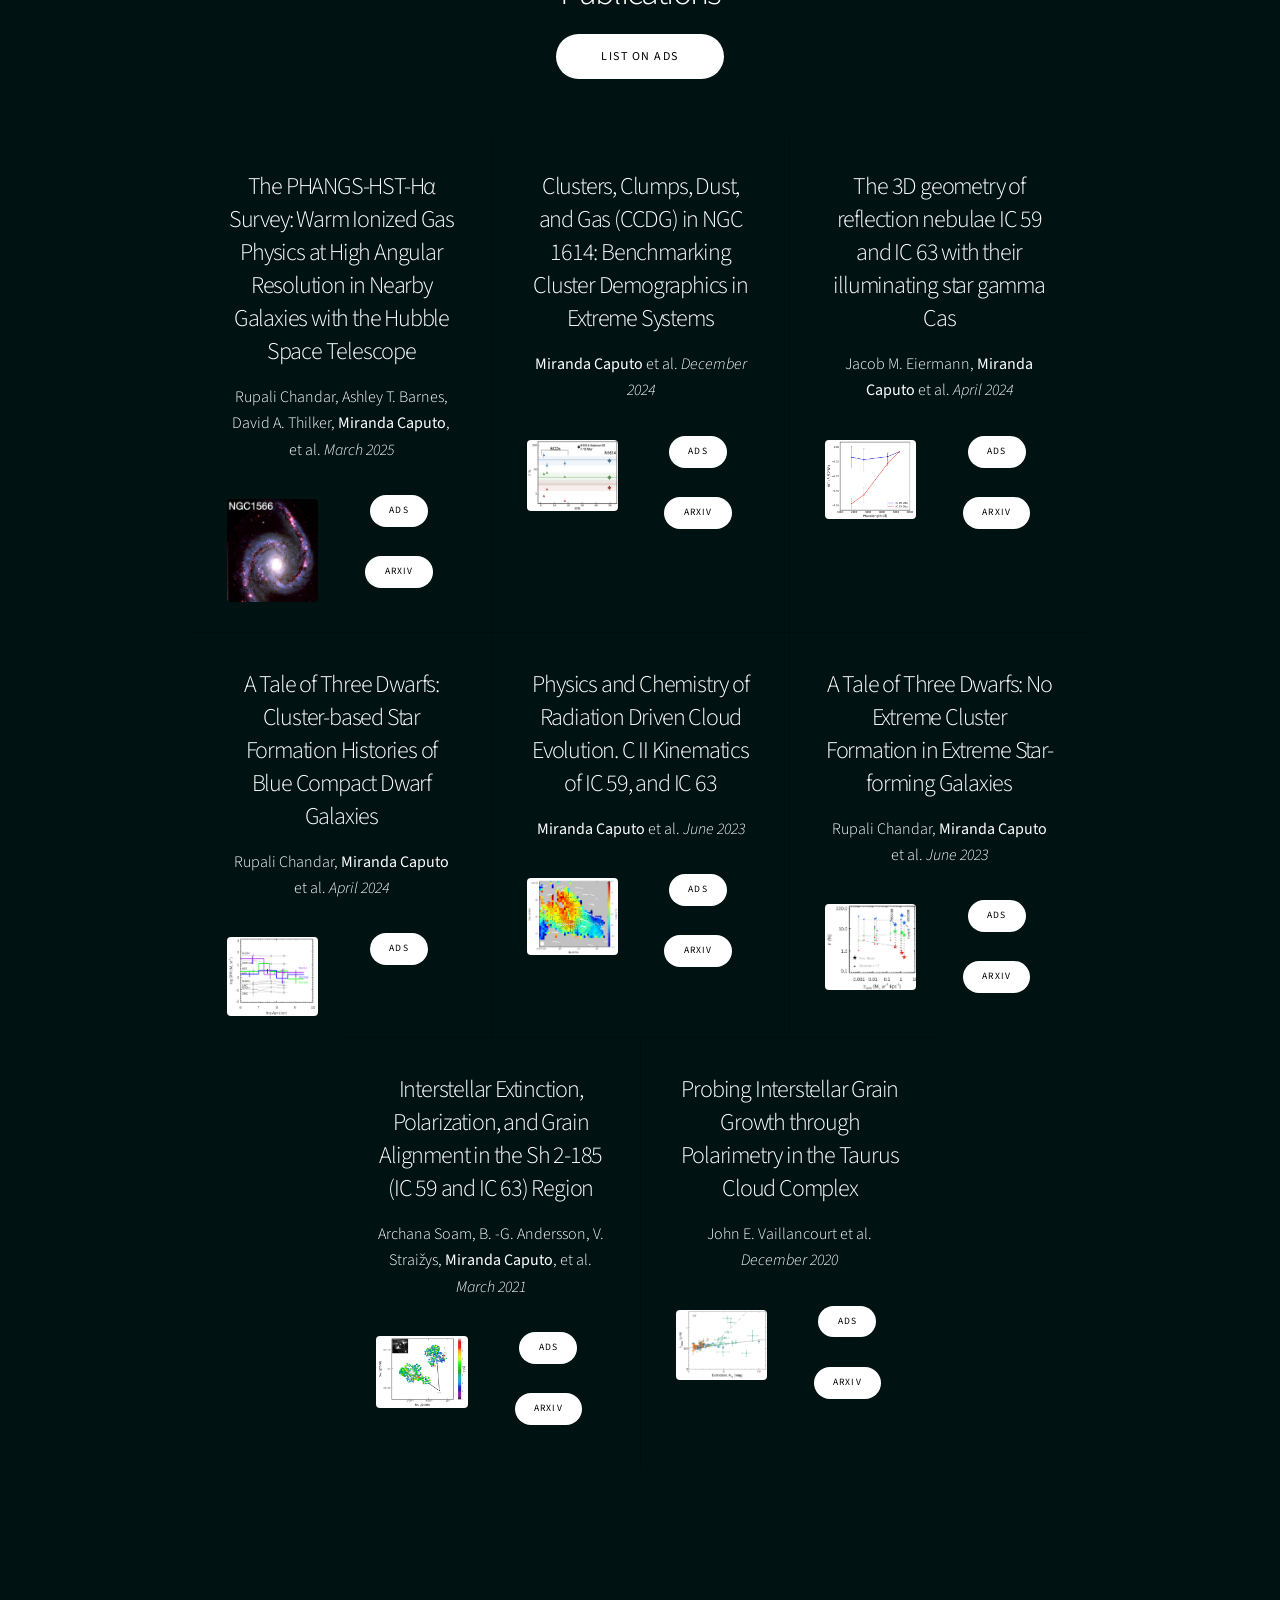
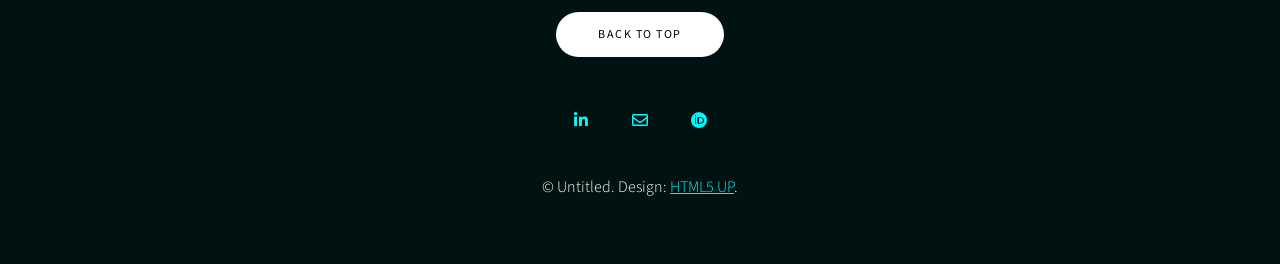
==== commit 57ba682c: "Update research.html" ====
--- a/research.html
+++ b/research.html
@@ -72,7 +72,7 @@
 		<div class="topnav" id="top">
 			<a  href="index.html">Home</a>
 			<!-- <a href="#about">About Me</a> -->
-			<a class="active" href="#research">Research</a>
+			<a class="active" href="#research">Research & Publications</a>
 			<!-- <a href="https://ui.adsabs.harvard.edu/search/q=orcid%3A0000-0002-2957-3924&sort=date%20desc%2C%20bibcode%20desc&p_=0">Publications</a> -->
 			<a href="https://github.com/M-Caputo/Tutorials_python" target="_blank">Python Tutorials</a> -->
 			<a href="images/Caputo_CV_2026.pdf" target="_blank">Academic CV</a> -->
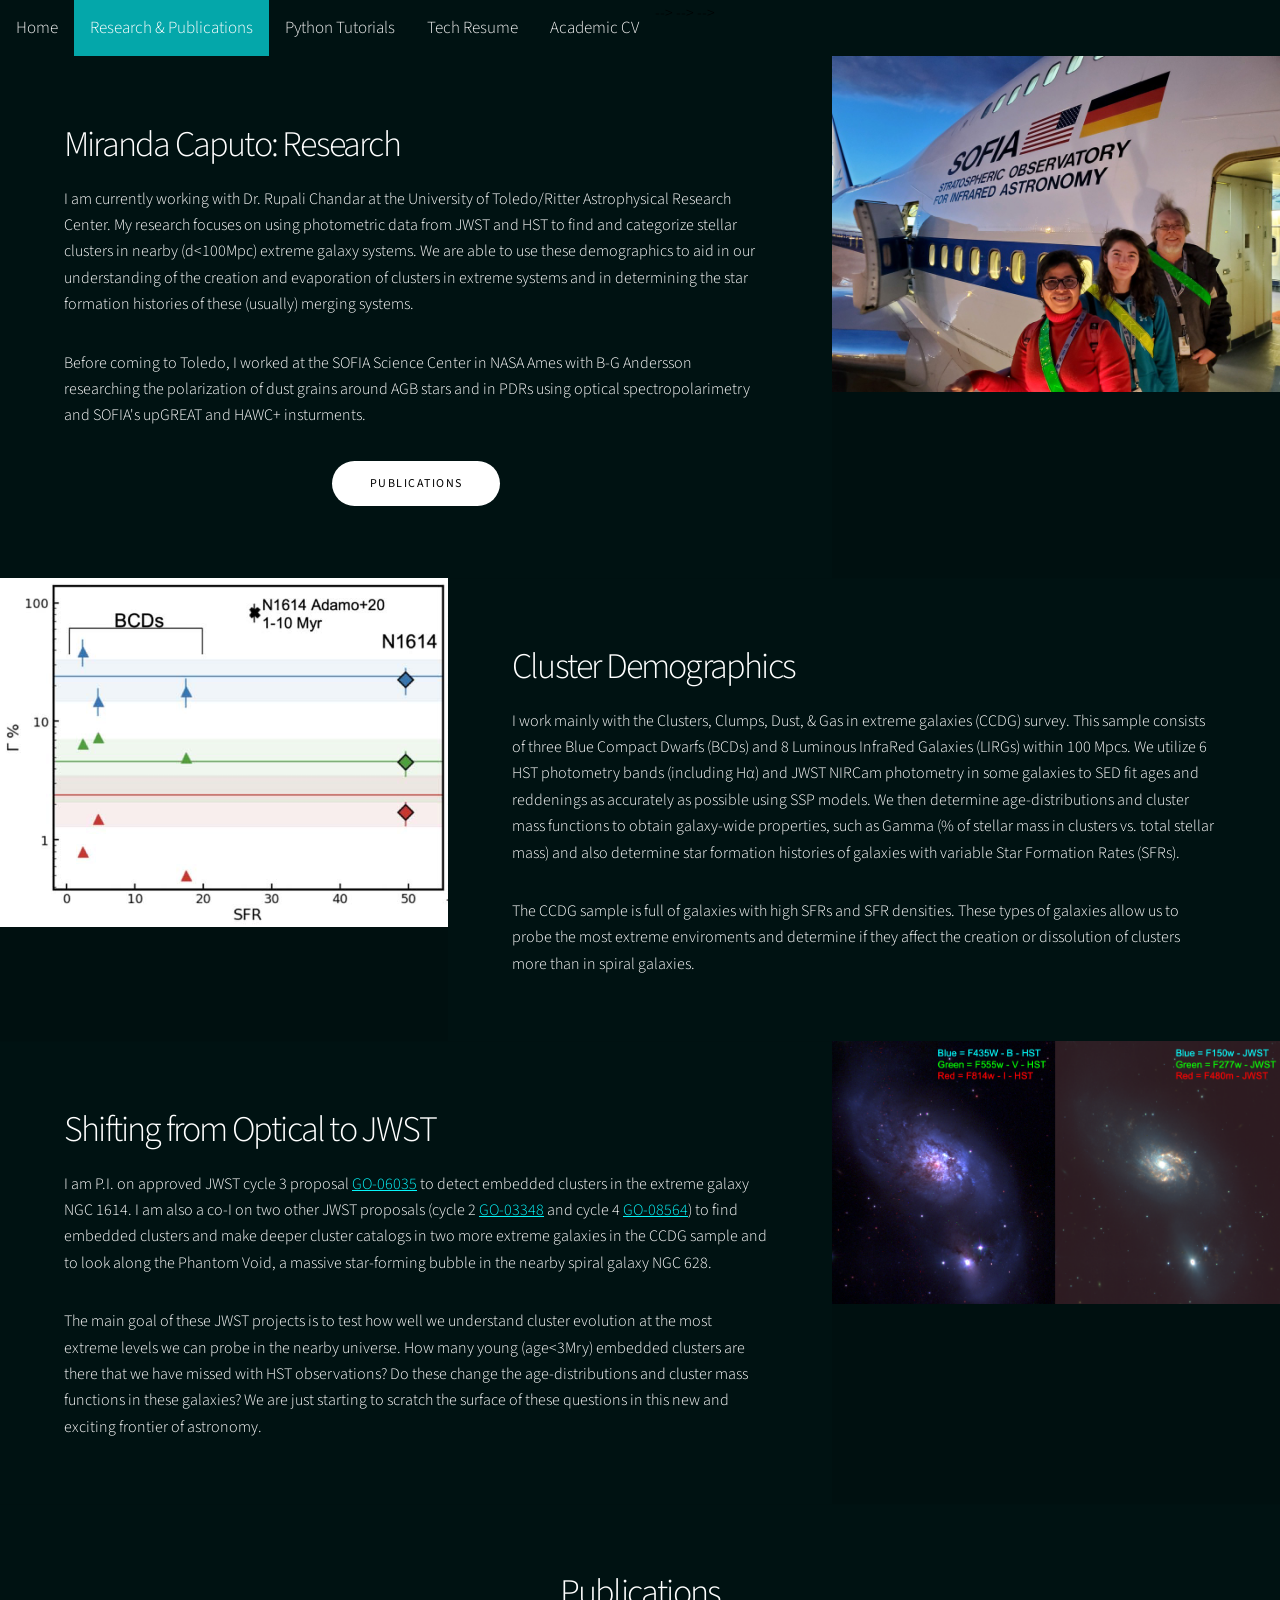
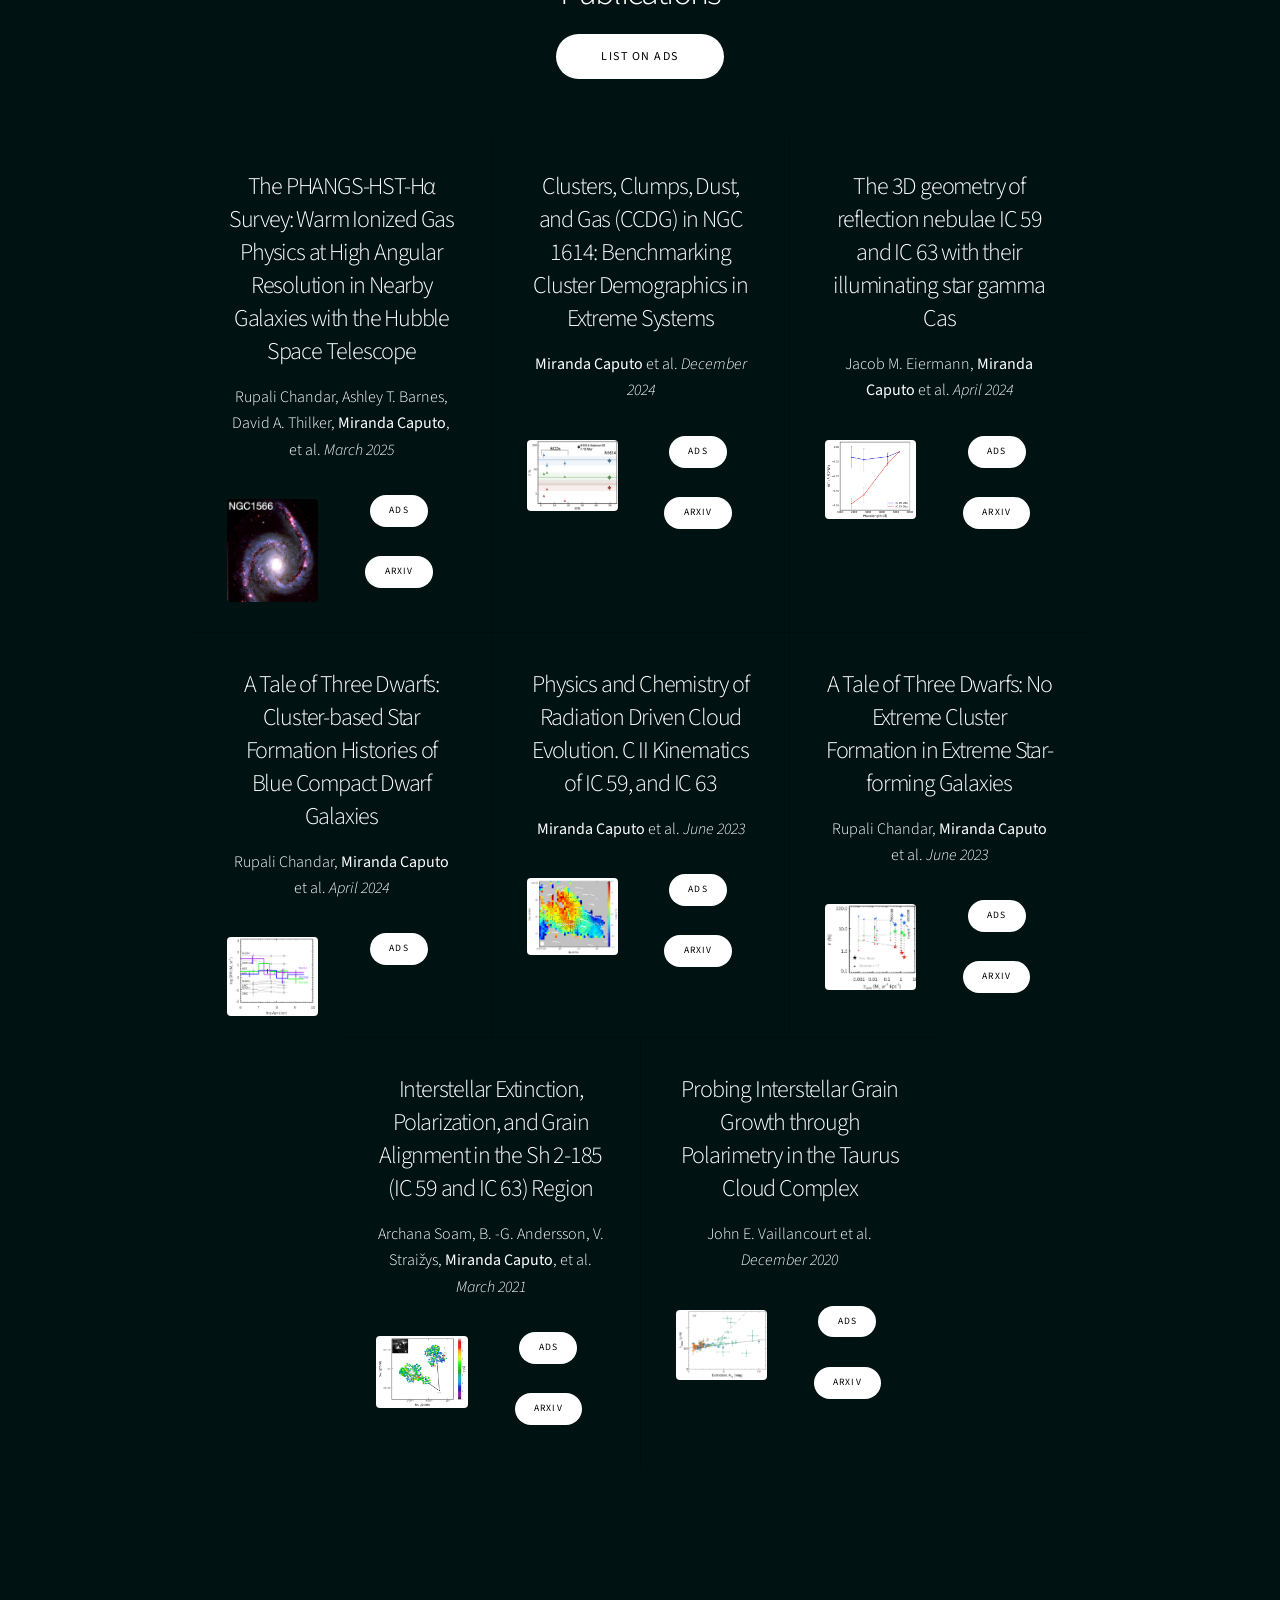
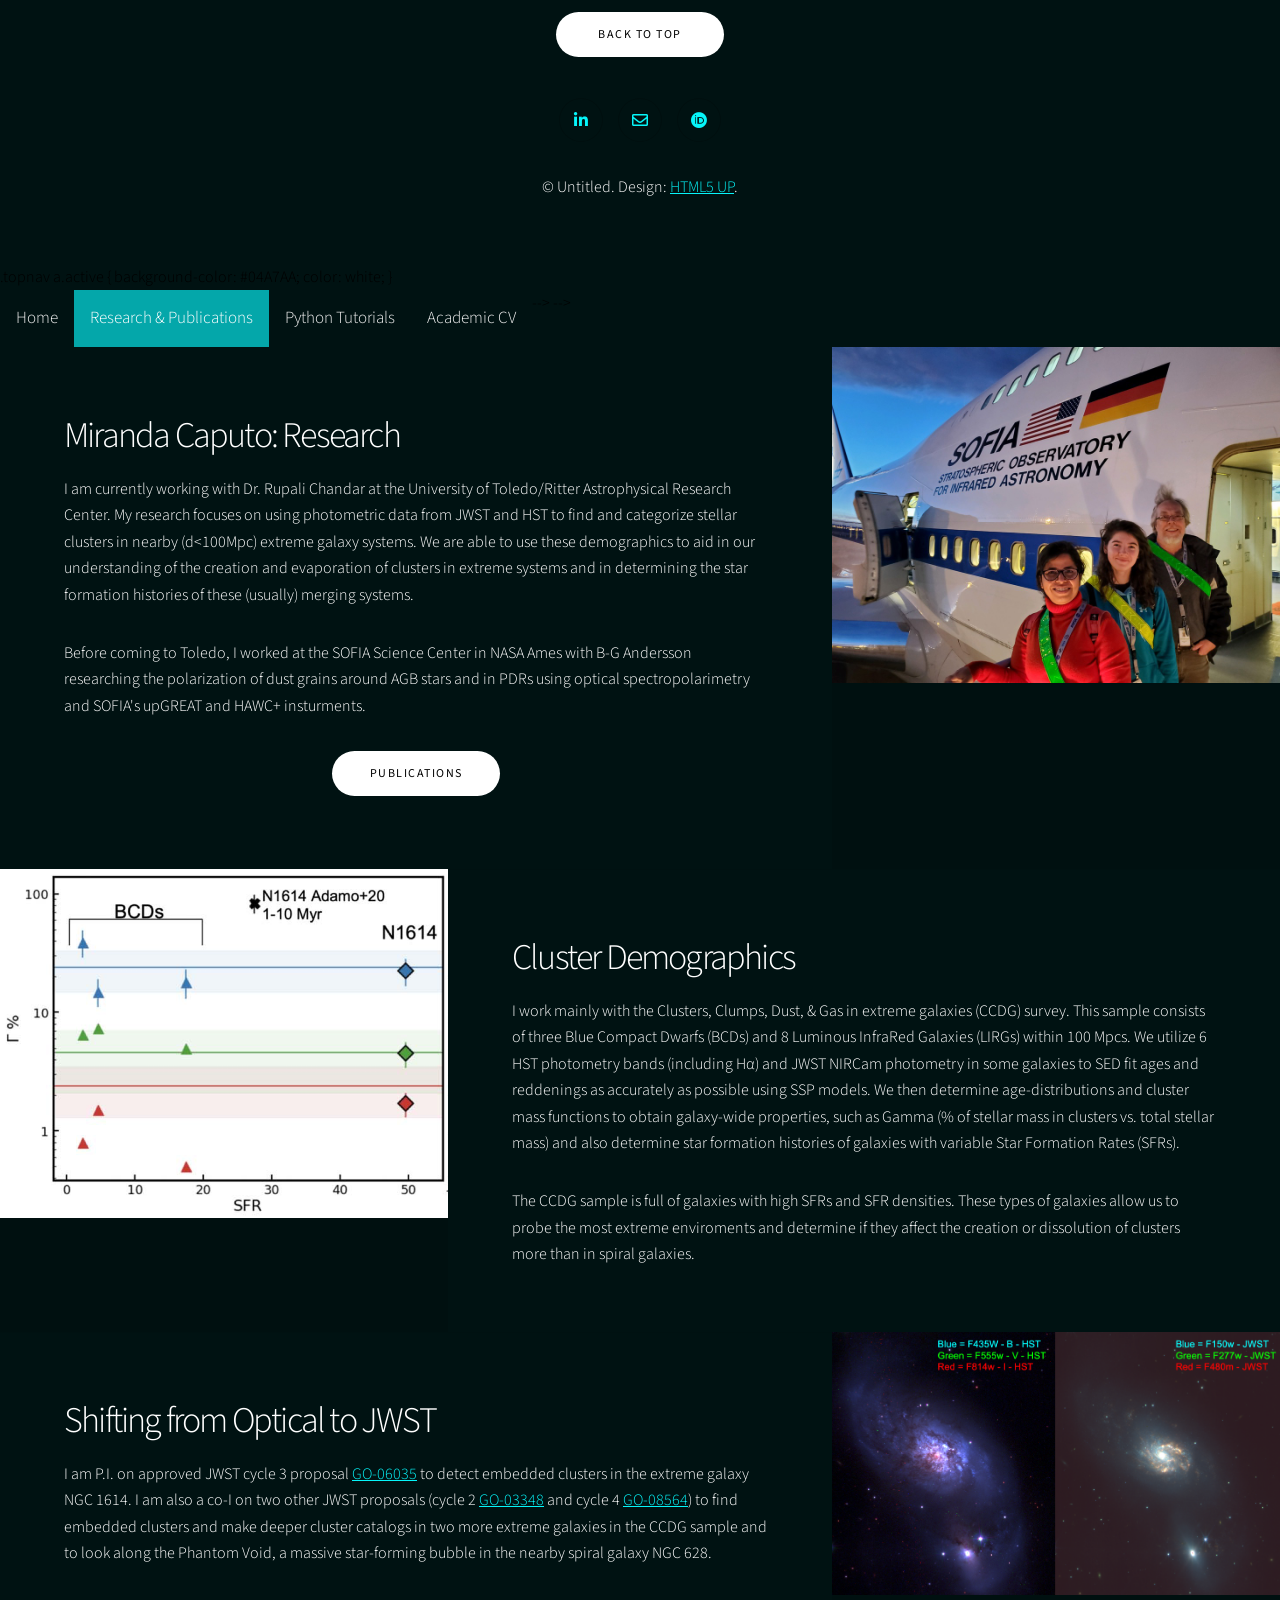
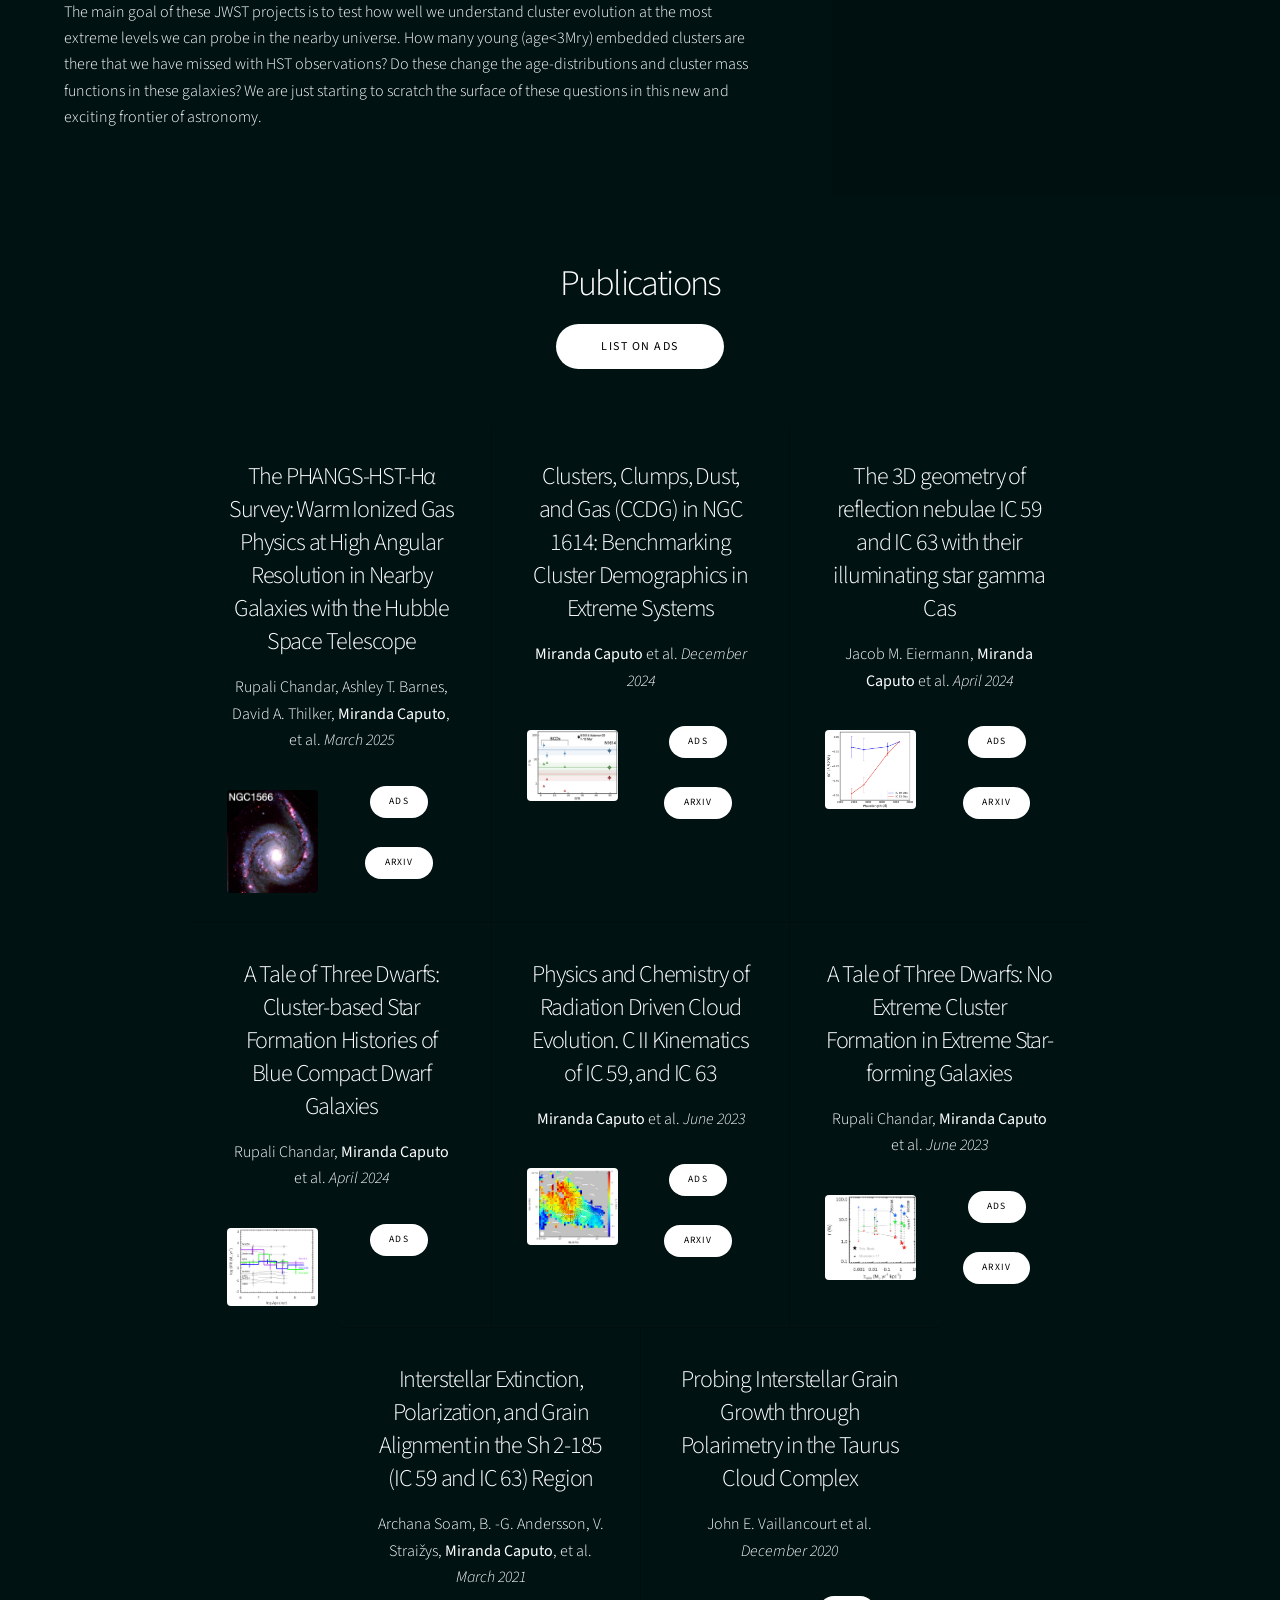
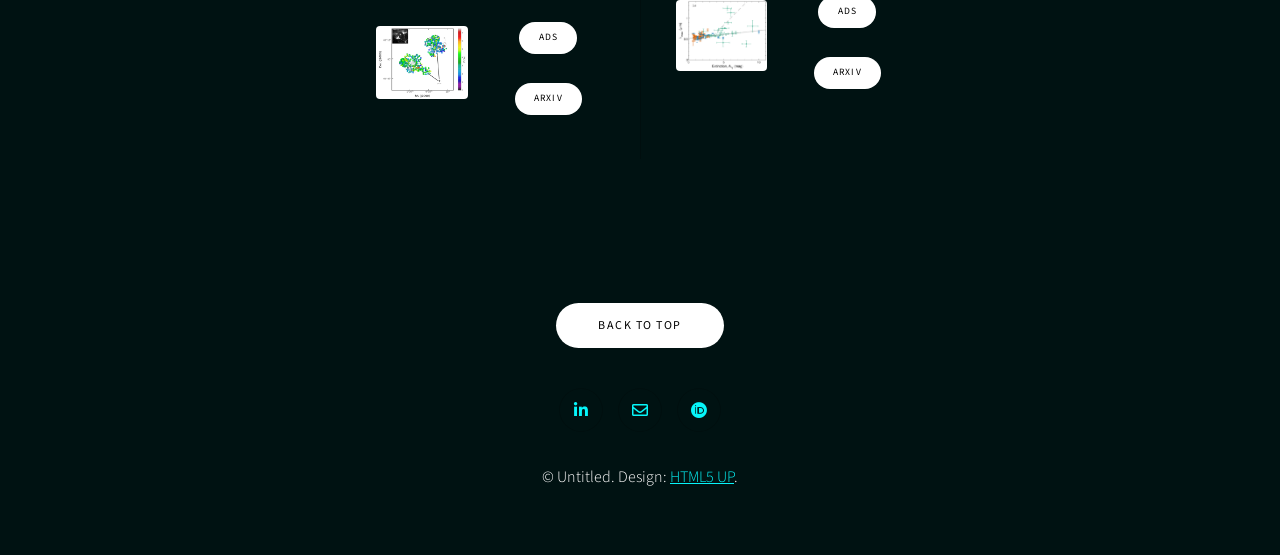
==== commit 14fa63d0: "Update research.html" ====
--- a/research.html
+++ b/research.html
@@ -75,6 +75,7 @@
 			<a class="active" href="#research">Research & Publications</a>
 			<!-- <a href="https://ui.adsabs.harvard.edu/search/q=orcid%3A0000-0002-2957-3924&sort=date%20desc%2C%20bibcode%20desc&p_=0">Publications</a> -->
 			<a href="https://github.com/M-Caputo/Tutorials_python" target="_blank">Python Tutorials</a> -->
+			<a href="images/CaputoResume_2026.pdf" target="_blank">Tech Resume</a> -->
 			<a href="images/Caputo_CV_2026.pdf" target="_blank">Academic CV</a> -->
 <!-- 			<a href="#cv">CV</a> -->
 		</div>
@@ -255,3 +256,196 @@
 	</body>
 
 </html>
+
+		.topnav a.active {
+			background-color: #04A7AA;
+			color: white;
+		}
+		</style>
+
+		<div class="topnav" id="top">
+			<a  href="index.html">Home</a>
+			<!-- <a href="#about">About Me</a> -->
+			<a class="active" href="#research">Research & Publications</a>
+			<!-- <a href="https://ui.adsabs.harvard.edu/search/q=orcid%3A0000-0002-2957-3924&sort=date%20desc%2C%20bibcode%20desc&p_=0">Publications</a> -->
+			<a href="https://github.com/M-Caputo/Tutorials_python" target="_blank">Python Tutorials</a> -->
+			<a href="images/Caputo_CV_2026.pdf" target="_blank">Academic CV</a> -->
+<!-- 			<a href="#cv">CV</a> -->
+		</div>
+
+		<!-- Wrapper -->
+			<div id="wrapper" class="divided">
+				<!-- One -->
+					<section class="spotlight style1 orient-left content-align-left image-position-center onscroll-image-fade-in">
+						<div class="content">
+							<h2>Miranda Caputo: Research</h2>
+							<p>I am currently working with Dr. Rupali Chandar at the University of Toledo/Ritter Astrophysical Research Center. My research focuses on using photometric data from JWST and HST to find and categorize stellar clusters in nearby (d<100Mpc) extreme galaxy systems. We are able to use these demographics to aid in our understanding of the creation and evaporation of clusters in extreme systems and in determining the star formation histories of these (usually) merging systems.</p>
+							<p>Before coming to Toledo, I worked at the SOFIA Science Center in NASA Ames with B-G Andersson researching the polarization of dust grains around AGB stars and in PDRs using optical spectropolarimetry and SOFIA's upGREAT and HAWC+ insturments.</p>
+							<ul class="actions stacked align-center">
+								<li><a href="#Pubs" class="button primary big wide smooth-scroll-middle">Publications</a></li>
+							</ul>
+						</div>
+						<div class="image">
+							<img src="images/sofia.jpg" alt="" />
+						</div>
+					</section>
+
+					<section class="spotlight style1 orient-right content-align-left image-position-center onscroll-image-fade-in" id="first">
+						<div class="content">
+							<h2>Cluster Demographics</h2>
+							<p>I work mainly with the Clusters, Clumps, Dust, & Gas in extreme galaxies (CCDG) survey. This sample consists of three Blue Compact Dwarfs (BCDs) and 8 Luminous InfraRed Galaxies (LIRGs) within 100 Mpcs. We utilize 6 HST photometry bands (including Hα) and JWST NIRCam photometry in some galaxies to SED fit ages and reddenings as accurately as possible using SSP models. We then determine age-distributions and cluster mass functions to obtain galaxy-wide properties, such as Gamma (% of stellar mass in clusters vs. total stellar mass) and also determine star formation histories of galaxies with variable Star Formation Rates (SFRs).</p>
+							<p>The CCDG sample is full of galaxies with high SFRs and SFR densities. These types of galaxies allow us to probe the most extreme enviroments and determine if they affect the creation or dissolution of clusters more than in spiral galaxies.</p>
+							<!-- <ul class="actions stacked">
+								<li><a href="#" class="button primary">Learn More</a></li>
+							</ul> -->
+							
+						</div>
+						<div class="image">
+							<img src="images/Caputo2024.jpg" alt="" />
+						</div>
+					</section>
+
+					<section class="spotlight style1 orient-left content-align-left image-position-center onscroll-image-fade-in">
+						<div class="content">
+							<h2>Shifting from Optical to JWST</h2>
+							<p> I am P.I. on approved JWST cycle 3 proposal <a href="https://www.stsci.edu/jwst/science-execution/program-information?id=6035"target="_blank">GO-06035</a> to detect embedded clusters in the extreme galaxy NGC 1614. I am also a co-I on two other JWST proposals (cycle 2 <a href="https://www.stsci.edu/jwst/science-execution/program-information?targetUrl=/jwst-program-info/program/?program%3D3348&pi=1&referrer=https://www.stsci.edu"target="_blank">GO-03348</a> and cycle 4 <a href="https://www.stsci.edu/jwst/science-execution/program-information?targetUrl=/jwst-program-info/program/?program%3D8564&pi=1&referrer=https://www.stsci.edu"target="_blank">GO-08564</a>) to find embedded clusters and make deeper cluster catalogs in two more extreme galaxies in the CCDG sample and to look along the Phantom Void, a massive star-forming bubble in the nearby spiral galaxy NGC 628. </p>
+							<p>The main goal of these JWST projects is to test how well we understand cluster evolution at the most extreme levels we can probe in the nearby universe. How many young (age<3Mry) embedded clusters are there that we have missed with HST observations? Do these change the age-distributions and cluster mass functions in these galaxies? We are just starting to scratch the surface of these questions in this new and exciting frontier of astronomy.</p>
+						</div>
+						<div class="image">
+							<img src="images/IC4687HSTvsJWST.jpg" height=10rem alt="" />
+						</div>
+					</section>
+				<!-- Items -->
+					<section class="wrapper style1 align-center">
+						<div class="inner">
+							<h2>Publications</h2>
+							<ul class="actions stacked" id="Pubs">
+								<li><a href="https://ui.adsabs.harvard.edu/search/q=orcid%3A0000-0002-2957-3924&sort=date%20desc%2C%20bibcode%20desc&p_=0" target="_blank" class="button primary big wide smooth-scroll-middle">List on ADS</a></li>
+							</ul>
+							<div class="items style1 medium onload-fade-in">
+								<section>
+									<h3>The PHANGS-HST-Hα Survey: Warm Ionized Gas Physics at High Angular Resolution in Nearby Galaxies with the Hubble Space Telescope</h3>
+									<p> Rupali Chandar,  Ashley T. Barnes,  David A. Thilker, <b>Miranda Caputo</b>, et al. <i>March 2025</i> </p>
+									<p><span class="image left"><img src="images/Chandar2025.jpg" alt=""/></span></p>
+									<ul class="actions small stacked align-center">
+												<li><a href="https://ui.adsabs.harvard.edu/abs/2025AJ....169..150C/abstract" target="_blank" class="button primary small">ADS</a></li>
+												<li><a href="https://arxiv.org/abs/2503.18791" target="_blank" class="button primary small">Arxiv</a></li>
+									</ul>
+								</section>
+								<section>
+									<h3>Clusters, Clumps, Dust, and Gas (CCDG) in NGC 1614: Benchmarking Cluster Demographics in Extreme Systems</h3>
+									<p> <b>Miranda Caputo</b> et al. <i>December 2024</i> </p>
+									<p><span class="image left"><img src="images/Caputo2024.jpg" alt=""/></span></p>
+									<ul class="actions small stacked align-center">
+												<li><a href="https://ui.adsabs.harvard.edu/abs/2024AJ....168..259C/abstract" target="_blank" class="button primary small">ADS</a></li>
+												<li><a href="https://arxiv.org/abs/2412.02836" target="_blank" class="button primary small">Arxiv</a></li>
+									</ul>
+								</section>
+								<section>
+									<h3>The 3D geometry of reflection nebulae IC 59 and IC 63 with their illuminating star gamma Cas</h3>
+									<p>Jacob M. Eiermann, <b>Miranda Caputo</b> et al. <i>April 2024</i> </p>
+									<p><span class="image left"><img src="images/Eiermann2024.jpg" alt=""/></span></p>
+									<ul class="actions small stacked align-center">
+												<li><a href="https://ui.adsabs.harvard.edu/abs/2024MNRAS.529.1680E/abstract" target="_blank" class="button primary small">ADS</a></li>
+												<li><a href="https://arxiv.org/abs/2401.06941" target="_blank" class="button primary small">Arxiv</a></li>
+									</ul>
+								</section>
+								<section>
+									<h3>A Tale of Three Dwarfs: Cluster-based Star Formation Histories of Blue Compact Dwarf Galaxies</h3>
+									<p> Rupali Chandar,  <b>Miranda Caputo</b> et al. <i>April 2024</i> </p>
+									<p><span class="image left"><img src="images/Chandar2024.jpg" alt=""/></span></p>
+									<ul class="actions small stacked align-center">
+												<li><a href="https://ui.adsabs.harvard.edu/abs/2024ApJ...965...95C/abstract" target="_blank" class="button primary small">ADS</a></li>
+												<!-- <li><a href="#" target="_blank" class="button primary small">Arxiv</a></li> -->
+									</ul>
+								</section>
+								<section>
+									<h3>Physics and Chemistry of Radiation Driven Cloud Evolution. C II Kinematics of IC 59, and IC 63</h3>
+									<p> <b>Miranda Caputo</b> et al. <i>June 2023</i> </p>
+									<p><span class="image left"><img src="images/Caputo2023.jpg" alt=""/></span></p>
+									<ul class="actions small stacked align-center">
+												<li><a href="https://ui.adsabs.harvard.edu/abs/2023ApJ...950..140C/abstract" target="_blank" class="button primary small">ADS</a></li>
+												<li><a href="https://arxiv.org/abs/2305.05719" target="_blank" class="button primary small">Arxiv</a></li>
+									</ul>
+								</section>
+								<section>
+									<h3>A Tale of Three Dwarfs: No Extreme Cluster Formation in Extreme Star-forming Galaxies</h3>
+									<p> Rupali Chandar,  <b>Miranda Caputo</b> et al. <i>June 2023</i> </p>
+									<p><span class="image left"><img src="images/Chandar2023.jpg" alt=""/></span></p>
+									<ul class="actions small stacked align-center">
+												<li><a href="https://ui.adsabs.harvard.edu/abs/2023ApJ...949..116C/abstract" target="_blank" class="button primary small">ADS</a></li>
+												<li><a href="https://arxiv.org/abs/2304.02450" target="_blank" class="button primary small">Arxiv</a></li>
+									</ul>
+								</section>
+								<section>
+									<h3>Interstellar Extinction, Polarization, and Grain Alignment in the Sh 2-185 (IC 59 and IC 63) Region</h3>
+									<p>Archana Soam, B. -G. Andersson, V. Straižys, <b>Miranda Caputo</b>, et al. <i>March 2021</i> </p>
+									<p><span class="image left"><img src="images/Soam2021.jpg" alt=""/></span></p>
+									<ul class="actions small stacked align-center">
+												<li><a href="https://ui.adsabs.harvard.edu/abs/2021AJ....161..149S/abstract" target="_blank" class="button primary small">ADS</a></li>
+												<li><a href="https://arxiv.org/abs/2101.06312" target="_blank" class="button primary small">Arxiv</a></li>
+									</ul>
+								</section>
+								<section>
+									<h3>Probing Interstellar Grain Growth through Polarimetry in the Taurus Cloud Complex</h3>
+									<p>John E. Vaillancourt et al. <i>December 2020</i> </p>
+									<p><span class="image left"><img src="images/Vaillancourt2020.jpg" alt=""/></span></p>
+									<ul class="actions small stacked align-center">
+												<li><a href="https://ui.adsabs.harvard.edu/abs/2020ApJ...905..157V/abstract" target="_blank" class="button primary small">ADS</a></li>
+												<li><a href="https://arxiv.org/abs/2011.00114" target="_blank" class="button primary small">Arxiv</a></li>
+									</ul>
+								</section>
+							</div>
+						</div>
+					</section>
+					<!-- <section class="swrapper style1 align-center" id="publications">
+						<div class="inner">
+							<div class="Publications" style="margin-left: 5%; margin-right: 5%;">
+ -->
+
+
+
+
+
+
+
+
+
+
+
+
+
+							</div>
+						</div>
+					</section>
+
+				<!-- Footer -->
+					<footer class="wrapper style1 align-center">
+						<div class="inner">
+							<ul class="actions stacked align-center">
+								<li><a href="#top" class="button primary big wide smooth-scroll-middle">Back to Top</a></li>
+							</ul>
+							<ul class="icons">
+								<li><a href="https://www.linkedin.com/in/miranda-caputo-a2b144121" target="_blank" class="icon brands style2 fa-linkedin-in"><span class="label">LinkedIn</span></a></li>
+								<li><a href="mailto:miranda.caputo@rockets.utoledo.edu" class="icon style2 fa-envelope"><span class="label">Email</span></a></li>
+								<li><a href="https://orcid.org/0000-0002-2957-3924" target="_blank" class="icon style2 brands fa-orcid"><span class="label">ORCiD</span></a></li>
+<!-- 								<li><a href="https://github.com/M-Caputo" target="_blank" class="icon style2 brands alt fa-github"><span class="label">GitHub</span></a></li> -->
+							</ul>
+							<p>&copy; Untitled. Design: <a href="https://html5up.net" target="_blank">HTML5 UP</a>.</p>
+						</div>
+					</footer>
+
+			</div>
+
+		<!-- Scripts -->
+			<script src="assets/js/jquery.min.js"></script>
+			<script src="assets/js/jquery.scrollex.min.js"></script>
+			<script src="assets/js/jquery.scrolly.min.js"></script>
+			<script src="assets/js/browser.min.js"></script>
+			<script src="assets/js/breakpoints.min.js"></script>
+			<script src="assets/js/util.js"></script>
+			<script src="assets/js/main.js"></script>
+
+	</body>
+
+</html>
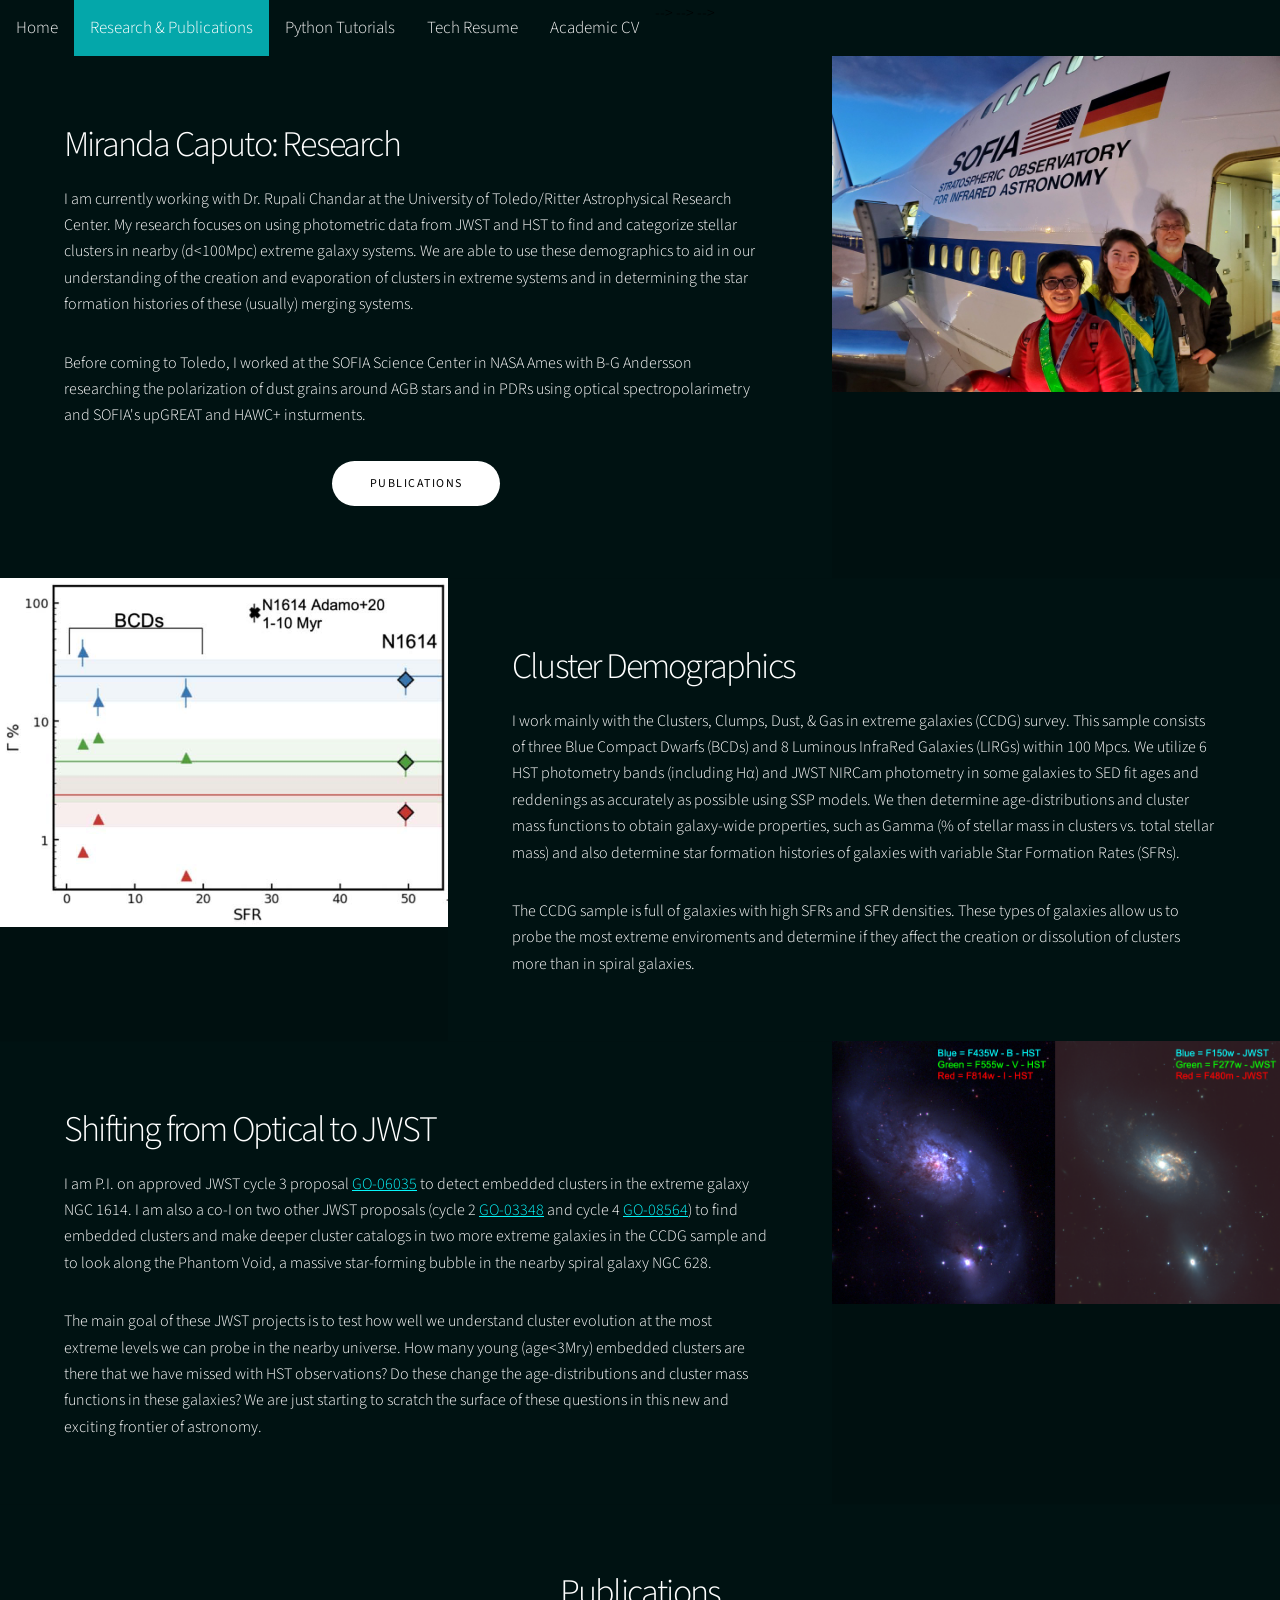
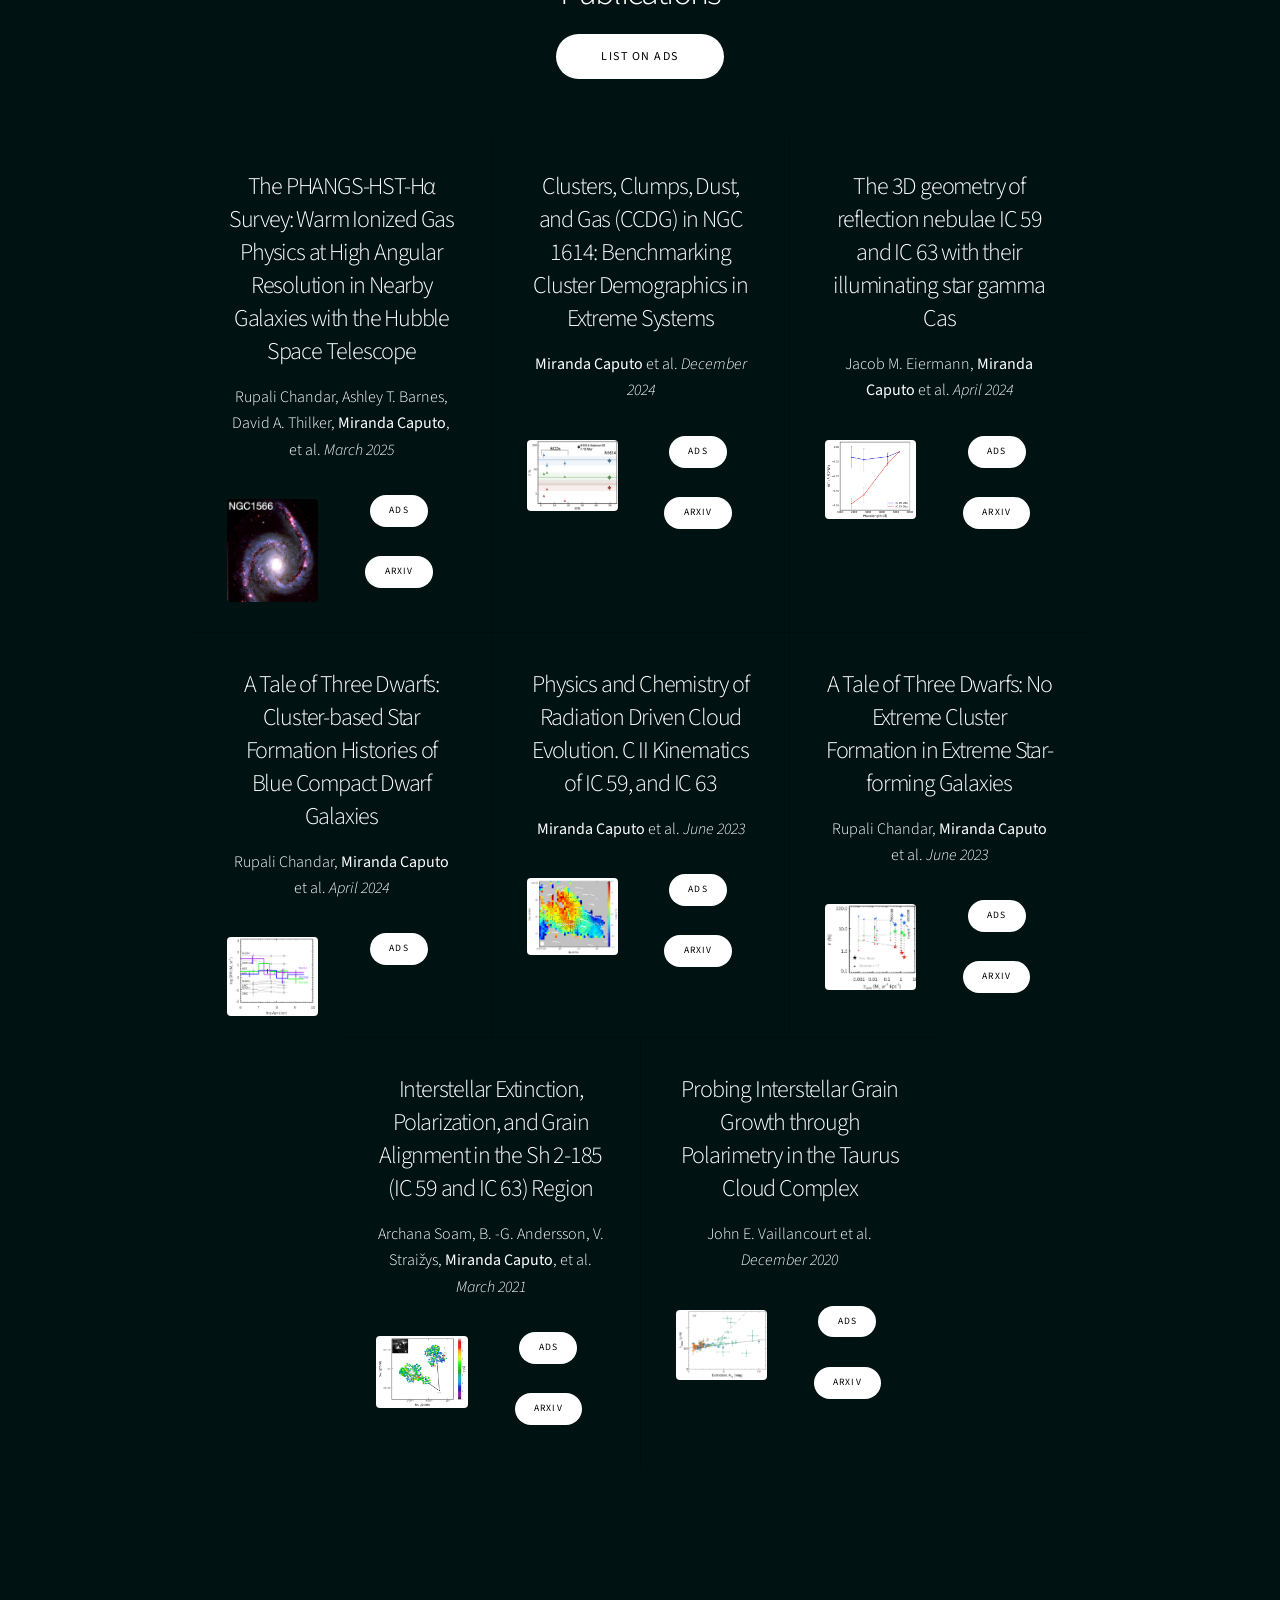
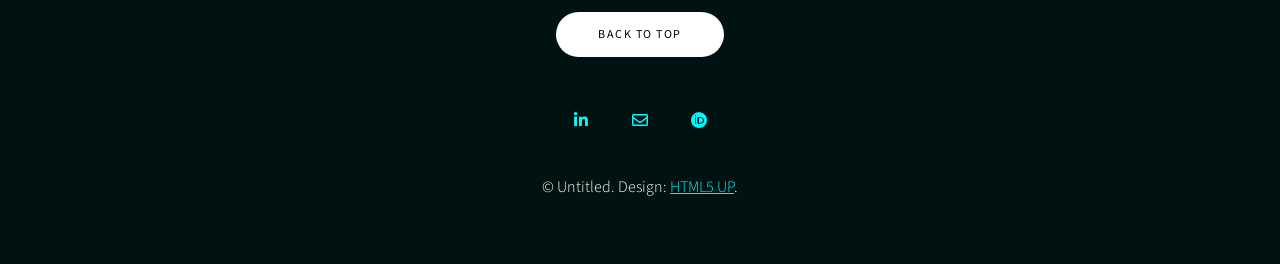
==== commit 15ea0da3: "Update research.html" ====
--- a/research.html
+++ b/research.html
@@ -256,196 +256,3 @@
 	</body>
 
 </html>
-
-		.topnav a.active {
-			background-color: #04A7AA;
-			color: white;
-		}
-		</style>
-
-		<div class="topnav" id="top">
-			<a  href="index.html">Home</a>
-			<!-- <a href="#about">About Me</a> -->
-			<a class="active" href="#research">Research & Publications</a>
-			<!-- <a href="https://ui.adsabs.harvard.edu/search/q=orcid%3A0000-0002-2957-3924&sort=date%20desc%2C%20bibcode%20desc&p_=0">Publications</a> -->
-			<a href="https://github.com/M-Caputo/Tutorials_python" target="_blank">Python Tutorials</a> -->
-			<a href="images/Caputo_CV_2026.pdf" target="_blank">Academic CV</a> -->
-<!-- 			<a href="#cv">CV</a> -->
-		</div>
-
-		<!-- Wrapper -->
-			<div id="wrapper" class="divided">
-				<!-- One -->
-					<section class="spotlight style1 orient-left content-align-left image-position-center onscroll-image-fade-in">
-						<div class="content">
-							<h2>Miranda Caputo: Research</h2>
-							<p>I am currently working with Dr. Rupali Chandar at the University of Toledo/Ritter Astrophysical Research Center. My research focuses on using photometric data from JWST and HST to find and categorize stellar clusters in nearby (d<100Mpc) extreme galaxy systems. We are able to use these demographics to aid in our understanding of the creation and evaporation of clusters in extreme systems and in determining the star formation histories of these (usually) merging systems.</p>
-							<p>Before coming to Toledo, I worked at the SOFIA Science Center in NASA Ames with B-G Andersson researching the polarization of dust grains around AGB stars and in PDRs using optical spectropolarimetry and SOFIA's upGREAT and HAWC+ insturments.</p>
-							<ul class="actions stacked align-center">
-								<li><a href="#Pubs" class="button primary big wide smooth-scroll-middle">Publications</a></li>
-							</ul>
-						</div>
-						<div class="image">
-							<img src="images/sofia.jpg" alt="" />
-						</div>
-					</section>
-
-					<section class="spotlight style1 orient-right content-align-left image-position-center onscroll-image-fade-in" id="first">
-						<div class="content">
-							<h2>Cluster Demographics</h2>
-							<p>I work mainly with the Clusters, Clumps, Dust, & Gas in extreme galaxies (CCDG) survey. This sample consists of three Blue Compact Dwarfs (BCDs) and 8 Luminous InfraRed Galaxies (LIRGs) within 100 Mpcs. We utilize 6 HST photometry bands (including Hα) and JWST NIRCam photometry in some galaxies to SED fit ages and reddenings as accurately as possible using SSP models. We then determine age-distributions and cluster mass functions to obtain galaxy-wide properties, such as Gamma (% of stellar mass in clusters vs. total stellar mass) and also determine star formation histories of galaxies with variable Star Formation Rates (SFRs).</p>
-							<p>The CCDG sample is full of galaxies with high SFRs and SFR densities. These types of galaxies allow us to probe the most extreme enviroments and determine if they affect the creation or dissolution of clusters more than in spiral galaxies.</p>
-							<!-- <ul class="actions stacked">
-								<li><a href="#" class="button primary">Learn More</a></li>
-							</ul> -->
-							
-						</div>
-						<div class="image">
-							<img src="images/Caputo2024.jpg" alt="" />
-						</div>
-					</section>
-
-					<section class="spotlight style1 orient-left content-align-left image-position-center onscroll-image-fade-in">
-						<div class="content">
-							<h2>Shifting from Optical to JWST</h2>
-							<p> I am P.I. on approved JWST cycle 3 proposal <a href="https://www.stsci.edu/jwst/science-execution/program-information?id=6035"target="_blank">GO-06035</a> to detect embedded clusters in the extreme galaxy NGC 1614. I am also a co-I on two other JWST proposals (cycle 2 <a href="https://www.stsci.edu/jwst/science-execution/program-information?targetUrl=/jwst-program-info/program/?program%3D3348&pi=1&referrer=https://www.stsci.edu"target="_blank">GO-03348</a> and cycle 4 <a href="https://www.stsci.edu/jwst/science-execution/program-information?targetUrl=/jwst-program-info/program/?program%3D8564&pi=1&referrer=https://www.stsci.edu"target="_blank">GO-08564</a>) to find embedded clusters and make deeper cluster catalogs in two more extreme galaxies in the CCDG sample and to look along the Phantom Void, a massive star-forming bubble in the nearby spiral galaxy NGC 628. </p>
-							<p>The main goal of these JWST projects is to test how well we understand cluster evolution at the most extreme levels we can probe in the nearby universe. How many young (age<3Mry) embedded clusters are there that we have missed with HST observations? Do these change the age-distributions and cluster mass functions in these galaxies? We are just starting to scratch the surface of these questions in this new and exciting frontier of astronomy.</p>
-						</div>
-						<div class="image">
-							<img src="images/IC4687HSTvsJWST.jpg" height=10rem alt="" />
-						</div>
-					</section>
-				<!-- Items -->
-					<section class="wrapper style1 align-center">
-						<div class="inner">
-							<h2>Publications</h2>
-							<ul class="actions stacked" id="Pubs">
-								<li><a href="https://ui.adsabs.harvard.edu/search/q=orcid%3A0000-0002-2957-3924&sort=date%20desc%2C%20bibcode%20desc&p_=0" target="_blank" class="button primary big wide smooth-scroll-middle">List on ADS</a></li>
-							</ul>
-							<div class="items style1 medium onload-fade-in">
-								<section>
-									<h3>The PHANGS-HST-Hα Survey: Warm Ionized Gas Physics at High Angular Resolution in Nearby Galaxies with the Hubble Space Telescope</h3>
-									<p> Rupali Chandar,  Ashley T. Barnes,  David A. Thilker, <b>Miranda Caputo</b>, et al. <i>March 2025</i> </p>
-									<p><span class="image left"><img src="images/Chandar2025.jpg" alt=""/></span></p>
-									<ul class="actions small stacked align-center">
-												<li><a href="https://ui.adsabs.harvard.edu/abs/2025AJ....169..150C/abstract" target="_blank" class="button primary small">ADS</a></li>
-												<li><a href="https://arxiv.org/abs/2503.18791" target="_blank" class="button primary small">Arxiv</a></li>
-									</ul>
-								</section>
-								<section>
-									<h3>Clusters, Clumps, Dust, and Gas (CCDG) in NGC 1614: Benchmarking Cluster Demographics in Extreme Systems</h3>
-									<p> <b>Miranda Caputo</b> et al. <i>December 2024</i> </p>
-									<p><span class="image left"><img src="images/Caputo2024.jpg" alt=""/></span></p>
-									<ul class="actions small stacked align-center">
-												<li><a href="https://ui.adsabs.harvard.edu/abs/2024AJ....168..259C/abstract" target="_blank" class="button primary small">ADS</a></li>
-												<li><a href="https://arxiv.org/abs/2412.02836" target="_blank" class="button primary small">Arxiv</a></li>
-									</ul>
-								</section>
-								<section>
-									<h3>The 3D geometry of reflection nebulae IC 59 and IC 63 with their illuminating star gamma Cas</h3>
-									<p>Jacob M. Eiermann, <b>Miranda Caputo</b> et al. <i>April 2024</i> </p>
-									<p><span class="image left"><img src="images/Eiermann2024.jpg" alt=""/></span></p>
-									<ul class="actions small stacked align-center">
-												<li><a href="https://ui.adsabs.harvard.edu/abs/2024MNRAS.529.1680E/abstract" target="_blank" class="button primary small">ADS</a></li>
-												<li><a href="https://arxiv.org/abs/2401.06941" target="_blank" class="button primary small">Arxiv</a></li>
-									</ul>
-								</section>
-								<section>
-									<h3>A Tale of Three Dwarfs: Cluster-based Star Formation Histories of Blue Compact Dwarf Galaxies</h3>
-									<p> Rupali Chandar,  <b>Miranda Caputo</b> et al. <i>April 2024</i> </p>
-									<p><span class="image left"><img src="images/Chandar2024.jpg" alt=""/></span></p>
-									<ul class="actions small stacked align-center">
-												<li><a href="https://ui.adsabs.harvard.edu/abs/2024ApJ...965...95C/abstract" target="_blank" class="button primary small">ADS</a></li>
-												<!-- <li><a href="#" target="_blank" class="button primary small">Arxiv</a></li> -->
-									</ul>
-								</section>
-								<section>
-									<h3>Physics and Chemistry of Radiation Driven Cloud Evolution. C II Kinematics of IC 59, and IC 63</h3>
-									<p> <b>Miranda Caputo</b> et al. <i>June 2023</i> </p>
-									<p><span class="image left"><img src="images/Caputo2023.jpg" alt=""/></span></p>
-									<ul class="actions small stacked align-center">
-												<li><a href="https://ui.adsabs.harvard.edu/abs/2023ApJ...950..140C/abstract" target="_blank" class="button primary small">ADS</a></li>
-												<li><a href="https://arxiv.org/abs/2305.05719" target="_blank" class="button primary small">Arxiv</a></li>
-									</ul>
-								</section>
-								<section>
-									<h3>A Tale of Three Dwarfs: No Extreme Cluster Formation in Extreme Star-forming Galaxies</h3>
-									<p> Rupali Chandar,  <b>Miranda Caputo</b> et al. <i>June 2023</i> </p>
-									<p><span class="image left"><img src="images/Chandar2023.jpg" alt=""/></span></p>
-									<ul class="actions small stacked align-center">
-												<li><a href="https://ui.adsabs.harvard.edu/abs/2023ApJ...949..116C/abstract" target="_blank" class="button primary small">ADS</a></li>
-												<li><a href="https://arxiv.org/abs/2304.02450" target="_blank" class="button primary small">Arxiv</a></li>
-									</ul>
-								</section>
-								<section>
-									<h3>Interstellar Extinction, Polarization, and Grain Alignment in the Sh 2-185 (IC 59 and IC 63) Region</h3>
-									<p>Archana Soam, B. -G. Andersson, V. Straižys, <b>Miranda Caputo</b>, et al. <i>March 2021</i> </p>
-									<p><span class="image left"><img src="images/Soam2021.jpg" alt=""/></span></p>
-									<ul class="actions small stacked align-center">
-												<li><a href="https://ui.adsabs.harvard.edu/abs/2021AJ....161..149S/abstract" target="_blank" class="button primary small">ADS</a></li>
-												<li><a href="https://arxiv.org/abs/2101.06312" target="_blank" class="button primary small">Arxiv</a></li>
-									</ul>
-								</section>
-								<section>
-									<h3>Probing Interstellar Grain Growth through Polarimetry in the Taurus Cloud Complex</h3>
-									<p>John E. Vaillancourt et al. <i>December 2020</i> </p>
-									<p><span class="image left"><img src="images/Vaillancourt2020.jpg" alt=""/></span></p>
-									<ul class="actions small stacked align-center">
-												<li><a href="https://ui.adsabs.harvard.edu/abs/2020ApJ...905..157V/abstract" target="_blank" class="button primary small">ADS</a></li>
-												<li><a href="https://arxiv.org/abs/2011.00114" target="_blank" class="button primary small">Arxiv</a></li>
-									</ul>
-								</section>
-							</div>
-						</div>
-					</section>
-					<!-- <section class="swrapper style1 align-center" id="publications">
-						<div class="inner">
-							<div class="Publications" style="margin-left: 5%; margin-right: 5%;">
- -->
-
-
-
-
-
-
-
-
-
-
-
-
-
-							</div>
-						</div>
-					</section>
-
-				<!-- Footer -->
-					<footer class="wrapper style1 align-center">
-						<div class="inner">
-							<ul class="actions stacked align-center">
-								<li><a href="#top" class="button primary big wide smooth-scroll-middle">Back to Top</a></li>
-							</ul>
-							<ul class="icons">
-								<li><a href="https://www.linkedin.com/in/miranda-caputo-a2b144121" target="_blank" class="icon brands style2 fa-linkedin-in"><span class="label">LinkedIn</span></a></li>
-								<li><a href="mailto:miranda.caputo@rockets.utoledo.edu" class="icon style2 fa-envelope"><span class="label">Email</span></a></li>
-								<li><a href="https://orcid.org/0000-0002-2957-3924" target="_blank" class="icon style2 brands fa-orcid"><span class="label">ORCiD</span></a></li>
-<!-- 								<li><a href="https://github.com/M-Caputo" target="_blank" class="icon style2 brands alt fa-github"><span class="label">GitHub</span></a></li> -->
-							</ul>
-							<p>&copy; Untitled. Design: <a href="https://html5up.net" target="_blank">HTML5 UP</a>.</p>
-						</div>
-					</footer>
-
-			</div>
-
-		<!-- Scripts -->
-			<script src="assets/js/jquery.min.js"></script>
-			<script src="assets/js/jquery.scrollex.min.js"></script>
-			<script src="assets/js/jquery.scrolly.min.js"></script>
-			<script src="assets/js/browser.min.js"></script>
-			<script src="assets/js/breakpoints.min.js"></script>
-			<script src="assets/js/util.js"></script>
-			<script src="assets/js/main.js"></script>
-
-	</body>
-
-</html>
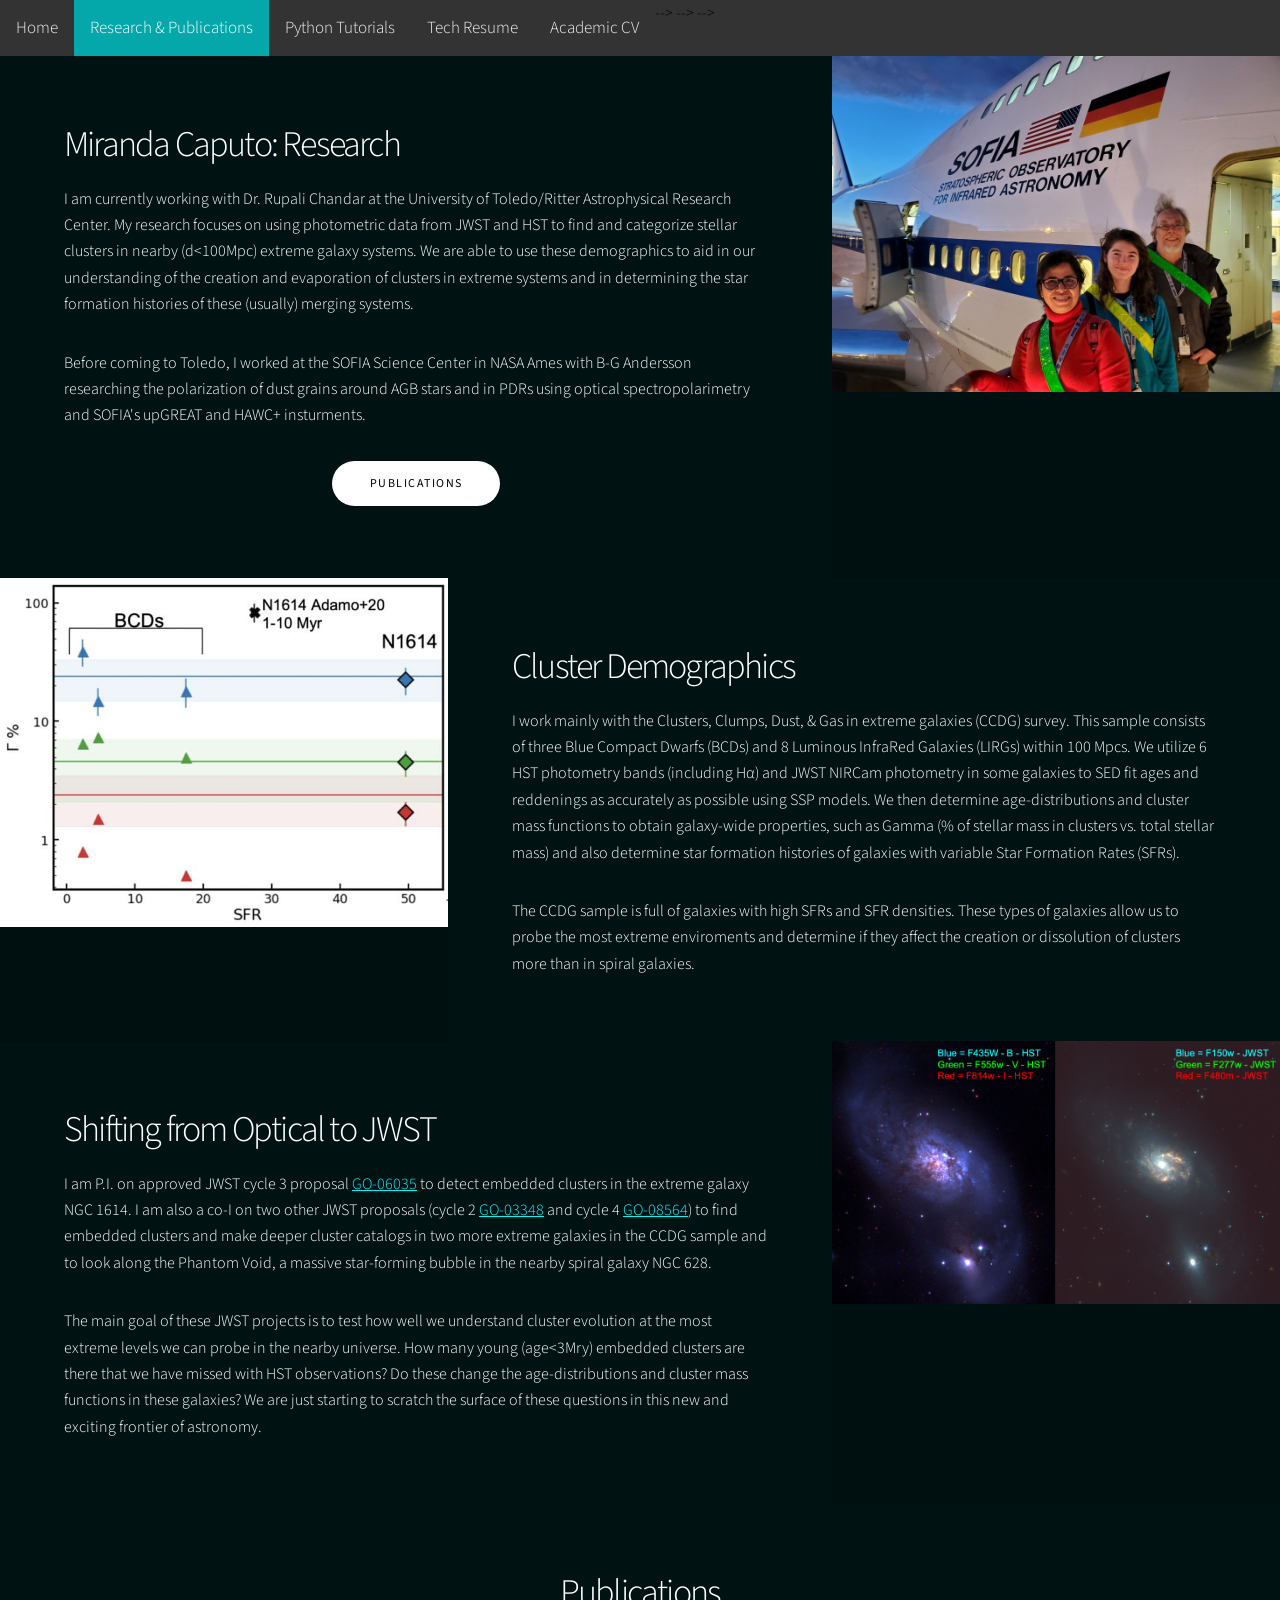
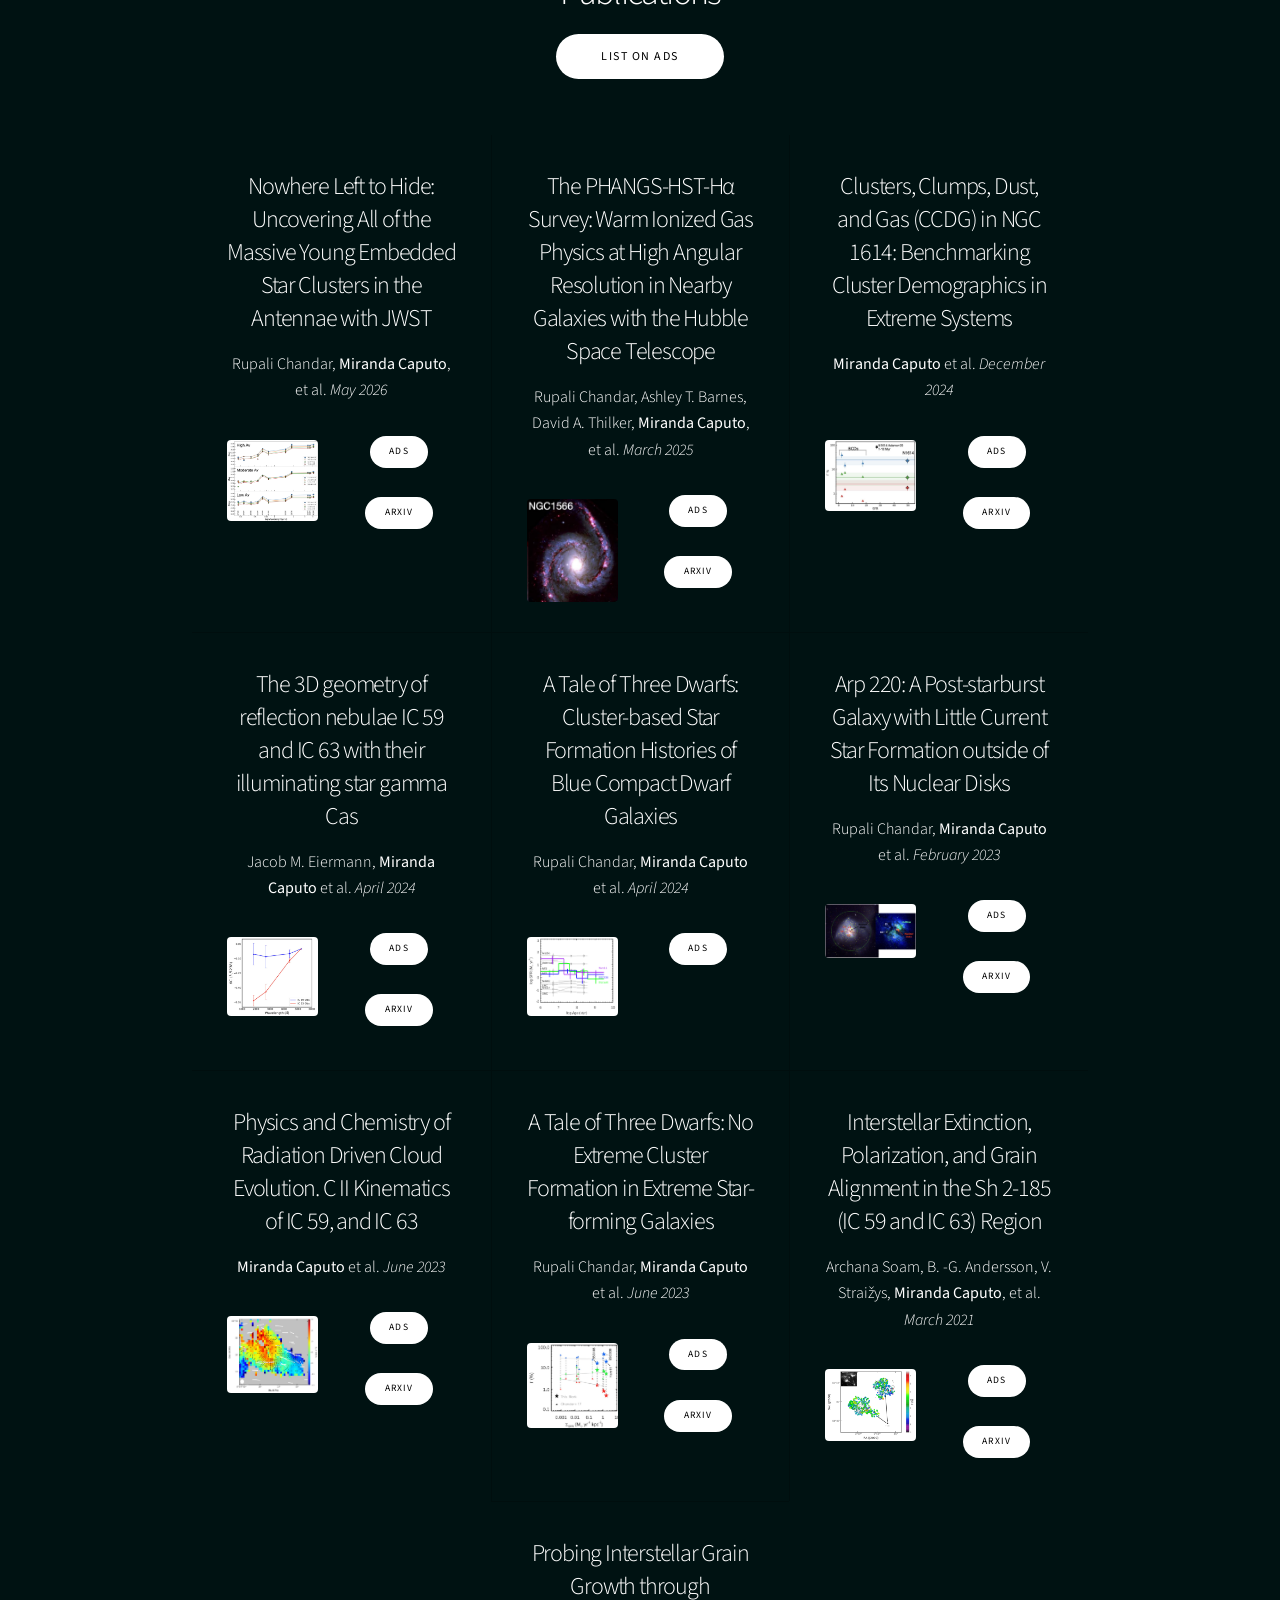
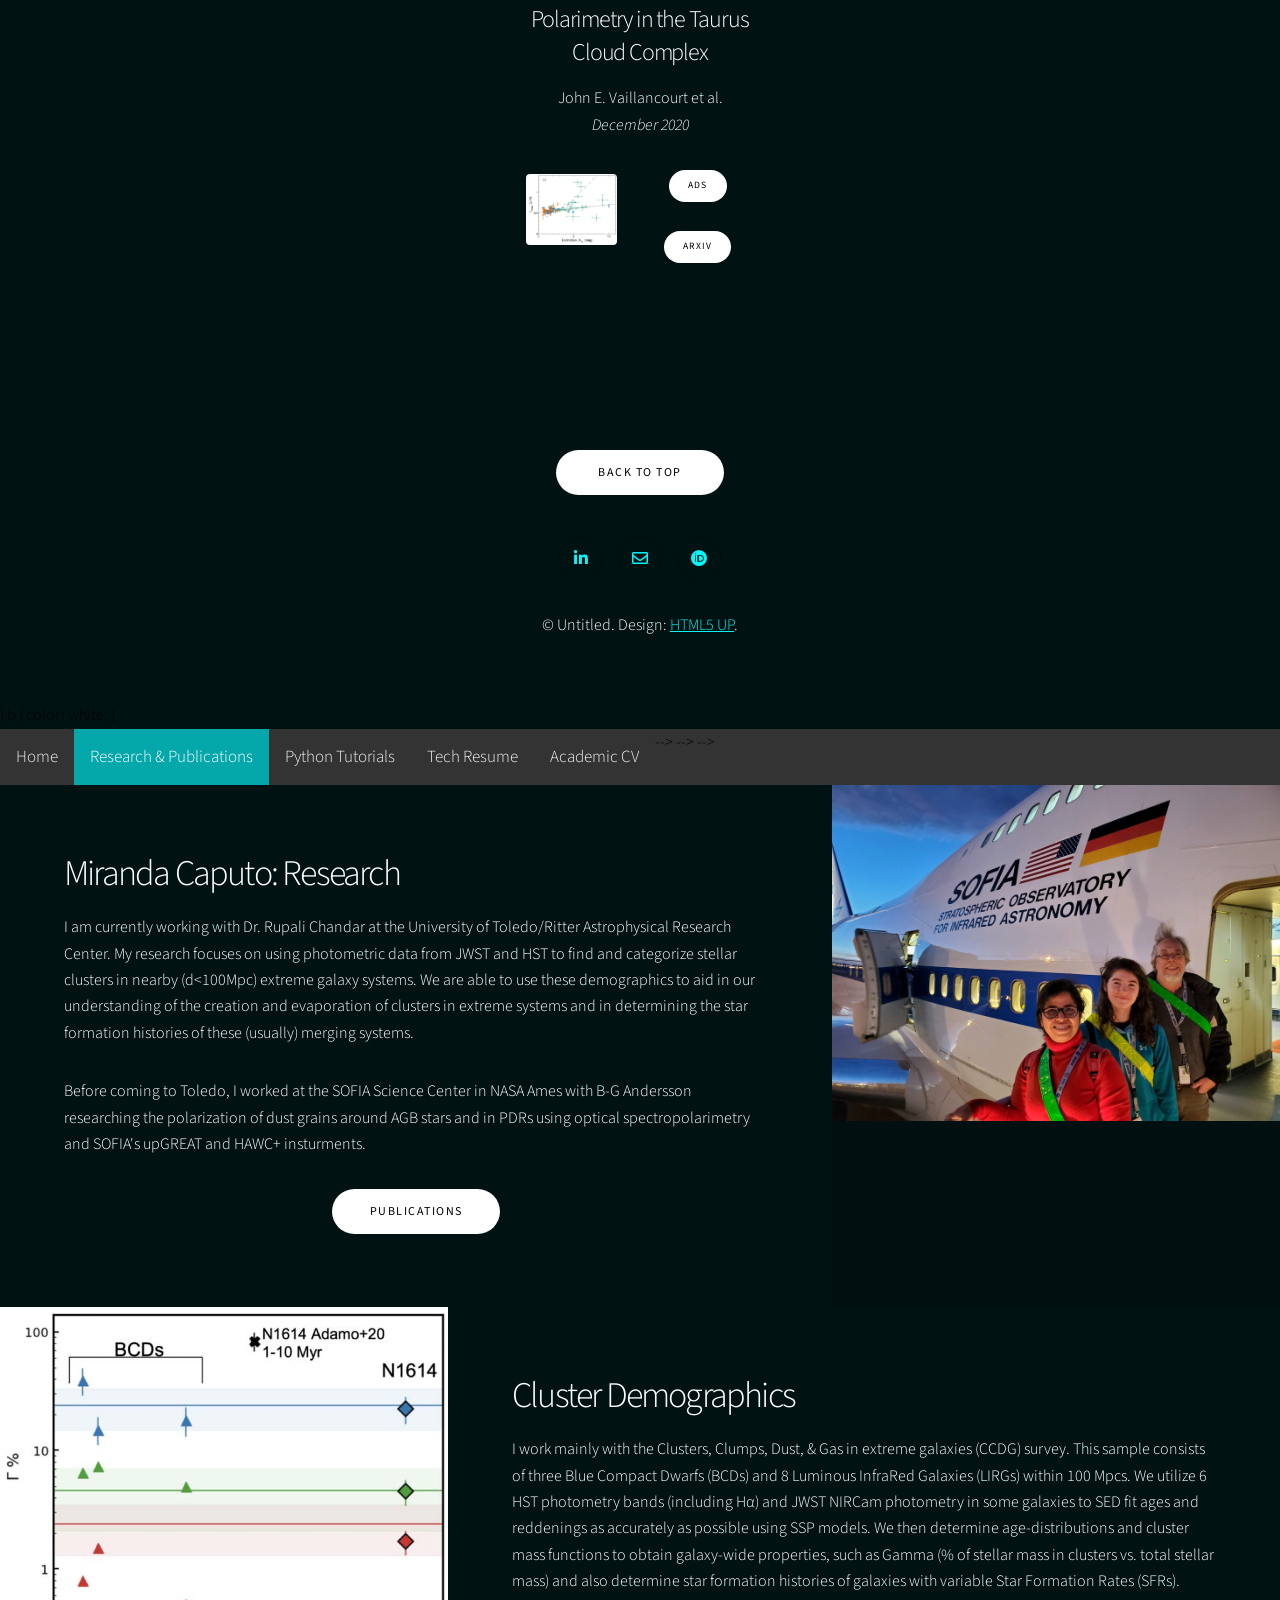
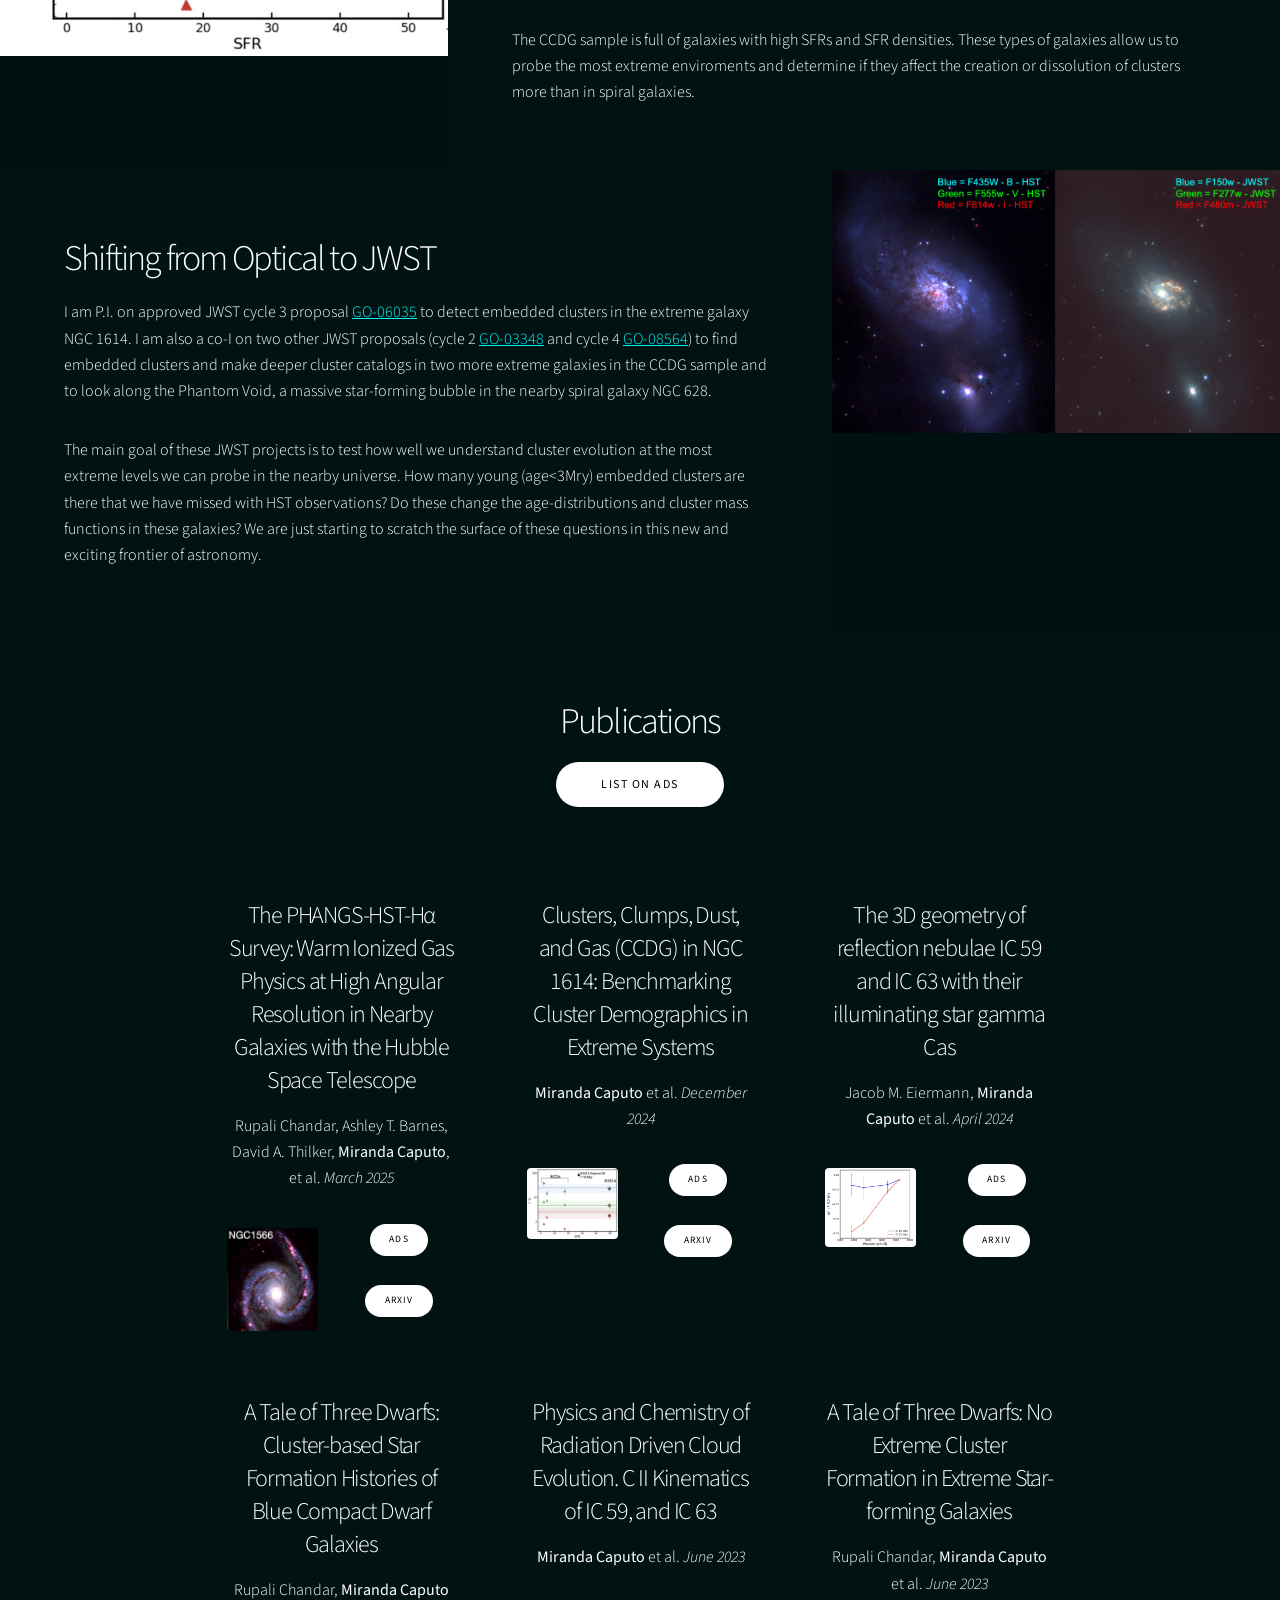
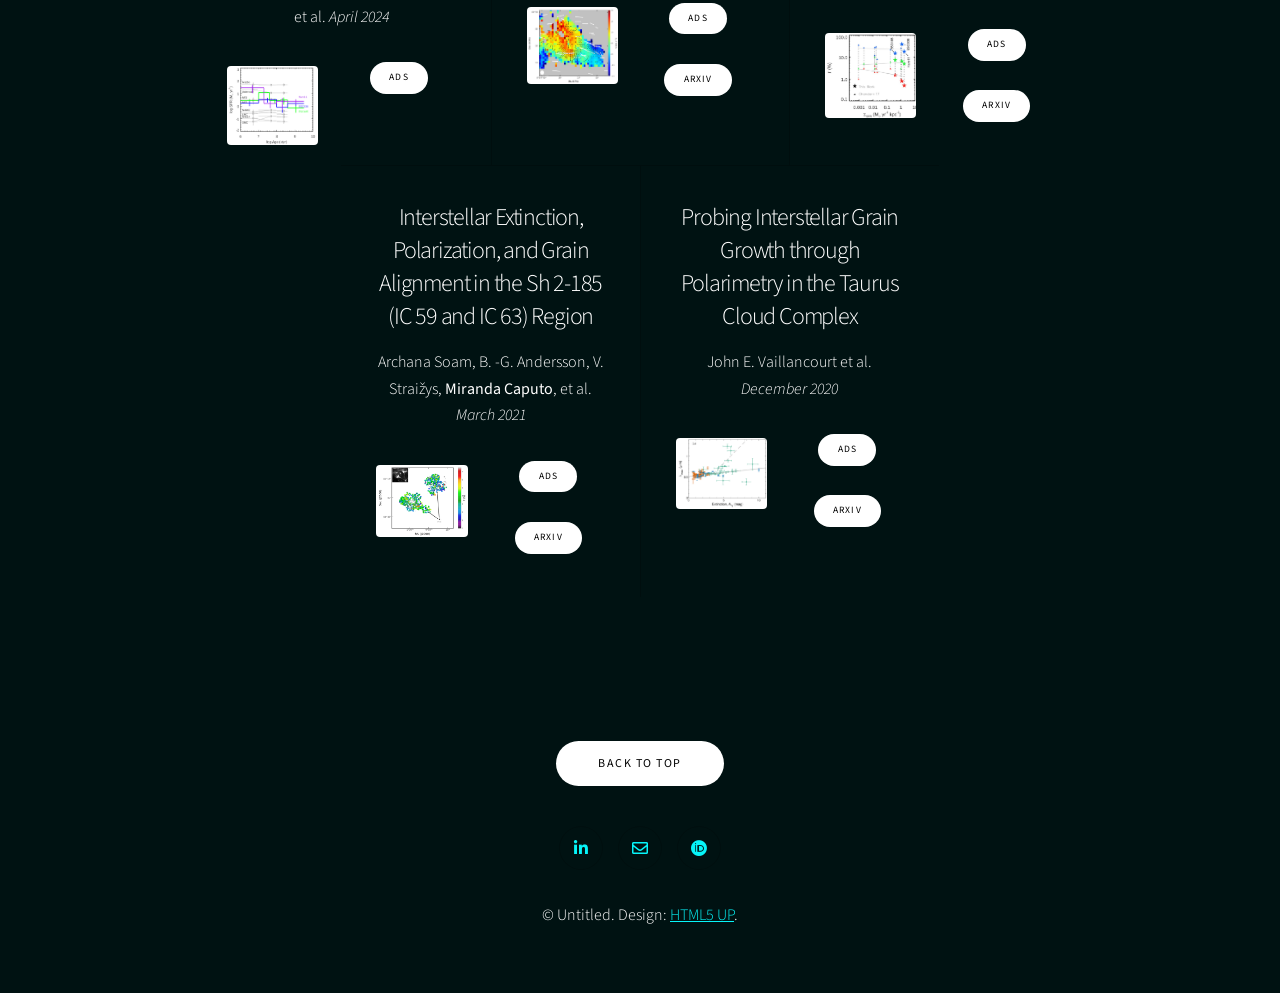
==== commit 988498c0: "Update research.html" ====
--- a/research.html
+++ b/research.html
@@ -83,6 +83,7 @@
 		<!-- Wrapper -->
 			<div id="wrapper" class="divided">
 				<!-- One -->
+                
 					<section class="spotlight style1 orient-left content-align-left image-position-center onscroll-image-fade-in">
 						<div class="content">
 							<h2>Miranda Caputo: Research</h2>
@@ -130,6 +131,15 @@
 								<li><a href="https://ui.adsabs.harvard.edu/search/q=orcid%3A0000-0002-2957-3924&sort=date%20desc%2C%20bibcode%20desc&p_=0" target="_blank" class="button primary big wide smooth-scroll-middle">List on ADS</a></li>
 							</ul>
 							<div class="items style1 medium onload-fade-in">
+                                <section>
+                                    <h3>Nowhere Left to Hide: Uncovering All of the Massive Young Embedded Star Clusters in the Antennae with JWST</h3>
+                                    <p> Rupali Chandar,  <b>Miranda Caputo</b>, et al. <i>May 2026</i> </p>
+                                    <p><span class="image left"><img src="images/Chandar2026.jpg" alt=""/></span></p>
+                                    <ul class="actions small stacked align-center">
+                                                <li><a href="https://ui.adsabs.harvard.edu/abs/2026ApJ..1002...64C/abstract" target="_blank" class="button primary small">ADS</a></li>
+                                                <li><a href="https://arxiv.org/abs/2605.03124" target="_blank" class="button primary small">Arxiv</a></li>
+                                    </ul>
+                                </section>
 								<section>
 									<h3>The PHANGS-HST-Hα Survey: Warm Ionized Gas Physics at High Angular Resolution in Nearby Galaxies with the Hubble Space Telescope</h3>
 									<p> Rupali Chandar,  Ashley T. Barnes,  David A. Thilker, <b>Miranda Caputo</b>, et al. <i>March 2025</i> </p>
@@ -166,6 +176,15 @@
 												<!-- <li><a href="#" target="_blank" class="button primary small">Arxiv</a></li> -->
 									</ul>
 								</section>
+                                <section>
+                                    <h3>Arp 220: A Post-starburst Galaxy with Little Current Star Formation outside of Its Nuclear Disks</h3>
+                                    <p> Rupali Chandar,  <b>Miranda Caputo</b> et al. <i>February 2023</i> </p>
+                                    <p><span class="image left"><img src="images/ChandarArp220.jpg" alt=""/></span></p>
+                                    <ul class="actions small stacked align-center">
+                                                <li><a href="https://ui.adsabs.harvard.edu/abs/2023ApJ...943..142C/abstract" target="_blank" class="button primary small">ADS</a></li>
+                                                 <li><a href="https://arxiv.org/abs/2301.07180" target="_blank" class="button primary small">Arxiv</a></li>
+                                    </ul>
+                                </section>
 								<section>
 									<h3>Physics and Chemistry of Radiation Driven Cloud Evolution. C II Kinematics of IC 59, and IC 63</h3>
 									<p> <b>Miranda Caputo</b> et al. <i>June 2023</i> </p>
@@ -256,3 +275,225 @@
 	</body>
 
 </html>
+			}
+			b {
+				color: white;
+			}
+		<noscript><link rel="stylesheet" href="assets/css/noscript.css" /></noscript>
+	</head>
+	<body class="is-preload">
+<!-- Nav Bar -->
+		<style>
+		.topnav {
+			overflow: hidden;
+			background-color: #333;
+		}
+
+		.topnav a {
+			float: left;
+			display: block;
+			color: #f2f2f2;
+			text-align: center;
+			padding: 14px 16px;
+			text-decoration: none;
+			font-size: 17px;
+		}
+
+		.topnav a:hover {
+			background-color: #ddd;
+			color: black;
+		}
+
+		.topnav a.active {
+			background-color: #04A7AA;
+			color: white;
+		}
+		</style>
+
+		<div class="topnav" id="top">
+			<a  href="index.html">Home</a>
+			<!-- <a href="#about">About Me</a> -->
+			<a class="active" href="#research">Research & Publications</a>
+			<!-- <a href="https://ui.adsabs.harvard.edu/search/q=orcid%3A0000-0002-2957-3924&sort=date%20desc%2C%20bibcode%20desc&p_=0">Publications</a> -->
+			<a href="https://github.com/M-Caputo/Tutorials_python" target="_blank">Python Tutorials</a> -->
+			<a href="images/CaputoResume_2026.pdf" target="_blank">Tech Resume</a> -->
+			<a href="images/Caputo_CV_2026.pdf" target="_blank">Academic CV</a> -->
+<!-- 			<a href="#cv">CV</a> -->
+		</div>
+
+		<!-- Wrapper -->
+			<div id="wrapper" class="divided">
+				<!-- One -->
+					<section class="spotlight style1 orient-left content-align-left image-position-center onscroll-image-fade-in">
+						<div class="content">
+							<h2>Miranda Caputo: Research</h2>
+							<p>I am currently working with Dr. Rupali Chandar at the University of Toledo/Ritter Astrophysical Research Center. My research focuses on using photometric data from JWST and HST to find and categorize stellar clusters in nearby (d<100Mpc) extreme galaxy systems. We are able to use these demographics to aid in our understanding of the creation and evaporation of clusters in extreme systems and in determining the star formation histories of these (usually) merging systems.</p>
+							<p>Before coming to Toledo, I worked at the SOFIA Science Center in NASA Ames with B-G Andersson researching the polarization of dust grains around AGB stars and in PDRs using optical spectropolarimetry and SOFIA's upGREAT and HAWC+ insturments.</p>
+							<ul class="actions stacked align-center">
+								<li><a href="#Pubs" class="button primary big wide smooth-scroll-middle">Publications</a></li>
+							</ul>
+						</div>
+						<div class="image">
+							<img src="images/sofia.jpg" alt="" />
+						</div>
+					</section>
+
+					<section class="spotlight style1 orient-right content-align-left image-position-center onscroll-image-fade-in" id="first">
+						<div class="content">
+							<h2>Cluster Demographics</h2>
+							<p>I work mainly with the Clusters, Clumps, Dust, & Gas in extreme galaxies (CCDG) survey. This sample consists of three Blue Compact Dwarfs (BCDs) and 8 Luminous InfraRed Galaxies (LIRGs) within 100 Mpcs. We utilize 6 HST photometry bands (including Hα) and JWST NIRCam photometry in some galaxies to SED fit ages and reddenings as accurately as possible using SSP models. We then determine age-distributions and cluster mass functions to obtain galaxy-wide properties, such as Gamma (% of stellar mass in clusters vs. total stellar mass) and also determine star formation histories of galaxies with variable Star Formation Rates (SFRs).</p>
+							<p>The CCDG sample is full of galaxies with high SFRs and SFR densities. These types of galaxies allow us to probe the most extreme enviroments and determine if they affect the creation or dissolution of clusters more than in spiral galaxies.</p>
+							<!-- <ul class="actions stacked">
+								<li><a href="#" class="button primary">Learn More</a></li>
+							</ul> -->
+							
+						</div>
+						<div class="image">
+							<img src="images/Caputo2024.jpg" alt="" />
+						</div>
+					</section>
+
+					<section class="spotlight style1 orient-left content-align-left image-position-center onscroll-image-fade-in">
+						<div class="content">
+							<h2>Shifting from Optical to JWST</h2>
+							<p> I am P.I. on approved JWST cycle 3 proposal <a href="https://www.stsci.edu/jwst/science-execution/program-information?id=6035"target="_blank">GO-06035</a> to detect embedded clusters in the extreme galaxy NGC 1614. I am also a co-I on two other JWST proposals (cycle 2 <a href="https://www.stsci.edu/jwst/science-execution/program-information?targetUrl=/jwst-program-info/program/?program%3D3348&pi=1&referrer=https://www.stsci.edu"target="_blank">GO-03348</a> and cycle 4 <a href="https://www.stsci.edu/jwst/science-execution/program-information?targetUrl=/jwst-program-info/program/?program%3D8564&pi=1&referrer=https://www.stsci.edu"target="_blank">GO-08564</a>) to find embedded clusters and make deeper cluster catalogs in two more extreme galaxies in the CCDG sample and to look along the Phantom Void, a massive star-forming bubble in the nearby spiral galaxy NGC 628. </p>
+							<p>The main goal of these JWST projects is to test how well we understand cluster evolution at the most extreme levels we can probe in the nearby universe. How many young (age<3Mry) embedded clusters are there that we have missed with HST observations? Do these change the age-distributions and cluster mass functions in these galaxies? We are just starting to scratch the surface of these questions in this new and exciting frontier of astronomy.</p>
+						</div>
+						<div class="image">
+							<img src="images/IC4687HSTvsJWST.jpg" height=10rem alt="" />
+						</div>
+					</section>
+				<!-- Items -->
+					<section class="wrapper style1 align-center">
+						<div class="inner">
+							<h2>Publications</h2>
+							<ul class="actions stacked" id="Pubs">
+								<li><a href="https://ui.adsabs.harvard.edu/search/q=orcid%3A0000-0002-2957-3924&sort=date%20desc%2C%20bibcode%20desc&p_=0" target="_blank" class="button primary big wide smooth-scroll-middle">List on ADS</a></li>
+							</ul>
+							<div class="items style1 medium onload-fade-in">
+								<section>
+									<h3>The PHANGS-HST-Hα Survey: Warm Ionized Gas Physics at High Angular Resolution in Nearby Galaxies with the Hubble Space Telescope</h3>
+									<p> Rupali Chandar,  Ashley T. Barnes,  David A. Thilker, <b>Miranda Caputo</b>, et al. <i>March 2025</i> </p>
+									<p><span class="image left"><img src="images/Chandar2025.jpg" alt=""/></span></p>
+									<ul class="actions small stacked align-center">
+												<li><a href="https://ui.adsabs.harvard.edu/abs/2025AJ....169..150C/abstract" target="_blank" class="button primary small">ADS</a></li>
+												<li><a href="https://arxiv.org/abs/2503.18791" target="_blank" class="button primary small">Arxiv</a></li>
+									</ul>
+								</section>
+								<section>
+									<h3>Clusters, Clumps, Dust, and Gas (CCDG) in NGC 1614: Benchmarking Cluster Demographics in Extreme Systems</h3>
+									<p> <b>Miranda Caputo</b> et al. <i>December 2024</i> </p>
+									<p><span class="image left"><img src="images/Caputo2024.jpg" alt=""/></span></p>
+									<ul class="actions small stacked align-center">
+												<li><a href="https://ui.adsabs.harvard.edu/abs/2024AJ....168..259C/abstract" target="_blank" class="button primary small">ADS</a></li>
+												<li><a href="https://arxiv.org/abs/2412.02836" target="_blank" class="button primary small">Arxiv</a></li>
+									</ul>
+								</section>
+								<section>
+									<h3>The 3D geometry of reflection nebulae IC 59 and IC 63 with their illuminating star gamma Cas</h3>
+									<p>Jacob M. Eiermann, <b>Miranda Caputo</b> et al. <i>April 2024</i> </p>
+									<p><span class="image left"><img src="images/Eiermann2024.jpg" alt=""/></span></p>
+									<ul class="actions small stacked align-center">
+												<li><a href="https://ui.adsabs.harvard.edu/abs/2024MNRAS.529.1680E/abstract" target="_blank" class="button primary small">ADS</a></li>
+												<li><a href="https://arxiv.org/abs/2401.06941" target="_blank" class="button primary small">Arxiv</a></li>
+									</ul>
+								</section>
+								<section>
+									<h3>A Tale of Three Dwarfs: Cluster-based Star Formation Histories of Blue Compact Dwarf Galaxies</h3>
+									<p> Rupali Chandar,  <b>Miranda Caputo</b> et al. <i>April 2024</i> </p>
+									<p><span class="image left"><img src="images/Chandar2024.jpg" alt=""/></span></p>
+									<ul class="actions small stacked align-center">
+												<li><a href="https://ui.adsabs.harvard.edu/abs/2024ApJ...965...95C/abstract" target="_blank" class="button primary small">ADS</a></li>
+												<!-- <li><a href="#" target="_blank" class="button primary small">Arxiv</a></li> -->
+									</ul>
+								</section>
+								<section>
+									<h3>Physics and Chemistry of Radiation Driven Cloud Evolution. C II Kinematics of IC 59, and IC 63</h3>
+									<p> <b>Miranda Caputo</b> et al. <i>June 2023</i> </p>
+									<p><span class="image left"><img src="images/Caputo2023.jpg" alt=""/></span></p>
+									<ul class="actions small stacked align-center">
+												<li><a href="https://ui.adsabs.harvard.edu/abs/2023ApJ...950..140C/abstract" target="_blank" class="button primary small">ADS</a></li>
+												<li><a href="https://arxiv.org/abs/2305.05719" target="_blank" class="button primary small">Arxiv</a></li>
+									</ul>
+								</section>
+								<section>
+									<h3>A Tale of Three Dwarfs: No Extreme Cluster Formation in Extreme Star-forming Galaxies</h3>
+									<p> Rupali Chandar,  <b>Miranda Caputo</b> et al. <i>June 2023</i> </p>
+									<p><span class="image left"><img src="images/Chandar2023.jpg" alt=""/></span></p>
+									<ul class="actions small stacked align-center">
+												<li><a href="https://ui.adsabs.harvard.edu/abs/2023ApJ...949..116C/abstract" target="_blank" class="button primary small">ADS</a></li>
+												<li><a href="https://arxiv.org/abs/2304.02450" target="_blank" class="button primary small">Arxiv</a></li>
+									</ul>
+								</section>
+								<section>
+									<h3>Interstellar Extinction, Polarization, and Grain Alignment in the Sh 2-185 (IC 59 and IC 63) Region</h3>
+									<p>Archana Soam, B. -G. Andersson, V. Straižys, <b>Miranda Caputo</b>, et al. <i>March 2021</i> </p>
+									<p><span class="image left"><img src="images/Soam2021.jpg" alt=""/></span></p>
+									<ul class="actions small stacked align-center">
+												<li><a href="https://ui.adsabs.harvard.edu/abs/2021AJ....161..149S/abstract" target="_blank" class="button primary small">ADS</a></li>
+												<li><a href="https://arxiv.org/abs/2101.06312" target="_blank" class="button primary small">Arxiv</a></li>
+									</ul>
+								</section>
+								<section>
+									<h3>Probing Interstellar Grain Growth through Polarimetry in the Taurus Cloud Complex</h3>
+									<p>John E. Vaillancourt et al. <i>December 2020</i> </p>
+									<p><span class="image left"><img src="images/Vaillancourt2020.jpg" alt=""/></span></p>
+									<ul class="actions small stacked align-center">
+												<li><a href="https://ui.adsabs.harvard.edu/abs/2020ApJ...905..157V/abstract" target="_blank" class="button primary small">ADS</a></li>
+												<li><a href="https://arxiv.org/abs/2011.00114" target="_blank" class="button primary small">Arxiv</a></li>
+									</ul>
+								</section>
+							</div>
+						</div>
+					</section>
+					<!-- <section class="swrapper style1 align-center" id="publications">
+						<div class="inner">
+							<div class="Publications" style="margin-left: 5%; margin-right: 5%;">
+ -->
+
+
+
+
+
+
+
+
+
+
+
+
+
+							</div>
+						</div>
+					</section>
+
+				<!-- Footer -->
+					<footer class="wrapper style1 align-center">
+						<div class="inner">
+							<ul class="actions stacked align-center">
+								<li><a href="#top" class="button primary big wide smooth-scroll-middle">Back to Top</a></li>
+							</ul>
+							<ul class="icons">
+								<li><a href="https://www.linkedin.com/in/miranda-caputo-a2b144121" target="_blank" class="icon brands style2 fa-linkedin-in"><span class="label">LinkedIn</span></a></li>
+								<li><a href="mailto:miranda.caputo@rockets.utoledo.edu" class="icon style2 fa-envelope"><span class="label">Email</span></a></li>
+								<li><a href="https://orcid.org/0000-0002-2957-3924" target="_blank" class="icon style2 brands fa-orcid"><span class="label">ORCiD</span></a></li>
+<!-- 								<li><a href="https://github.com/M-Caputo" target="_blank" class="icon style2 brands alt fa-github"><span class="label">GitHub</span></a></li> -->
+							</ul>
+							<p>&copy; Untitled. Design: <a href="https://html5up.net" target="_blank">HTML5 UP</a>.</p>
+						</div>
+					</footer>
+
+			</div>
+
+		<!-- Scripts -->
+			<script src="assets/js/jquery.min.js"></script>
+			<script src="assets/js/jquery.scrollex.min.js"></script>
+			<script src="assets/js/jquery.scrolly.min.js"></script>
+			<script src="assets/js/browser.min.js"></script>
+			<script src="assets/js/breakpoints.min.js"></script>
+			<script src="assets/js/util.js"></script>
+			<script src="assets/js/main.js"></script>
+
+	</body>
+
+</html>
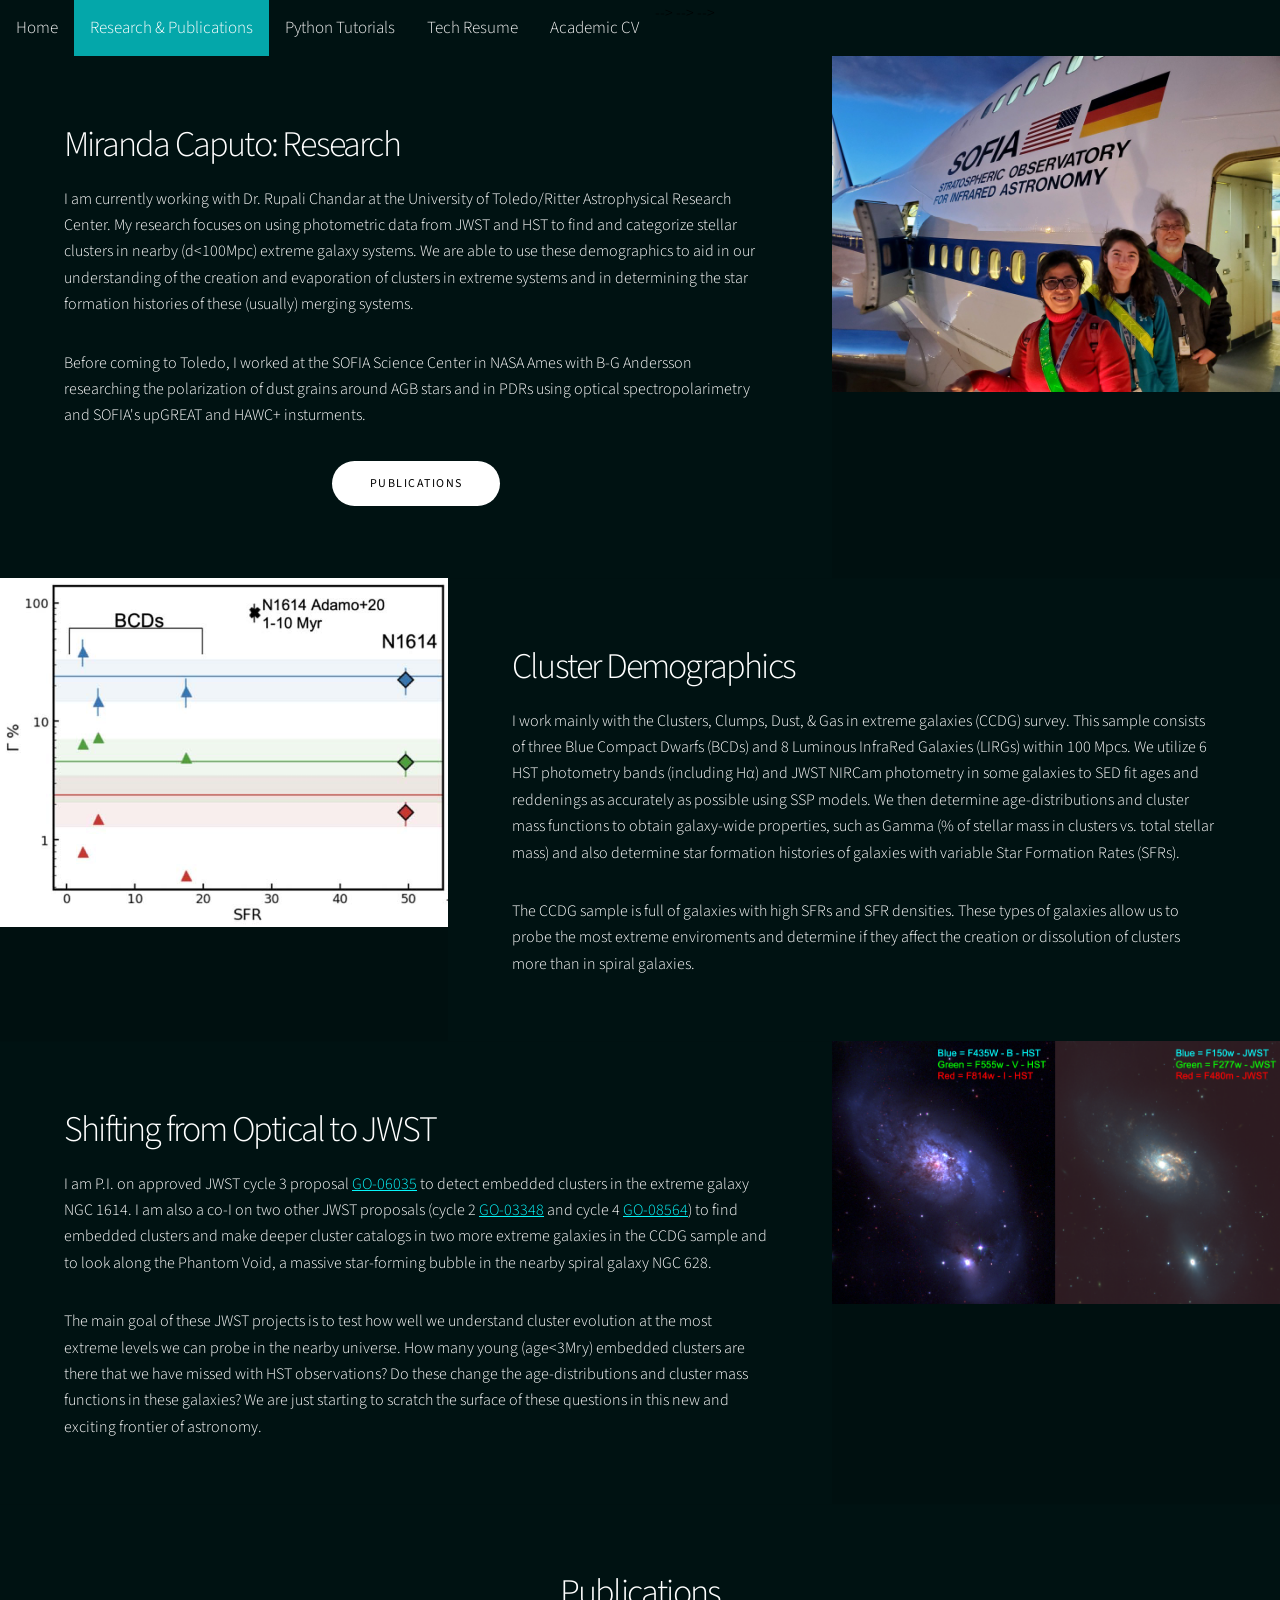
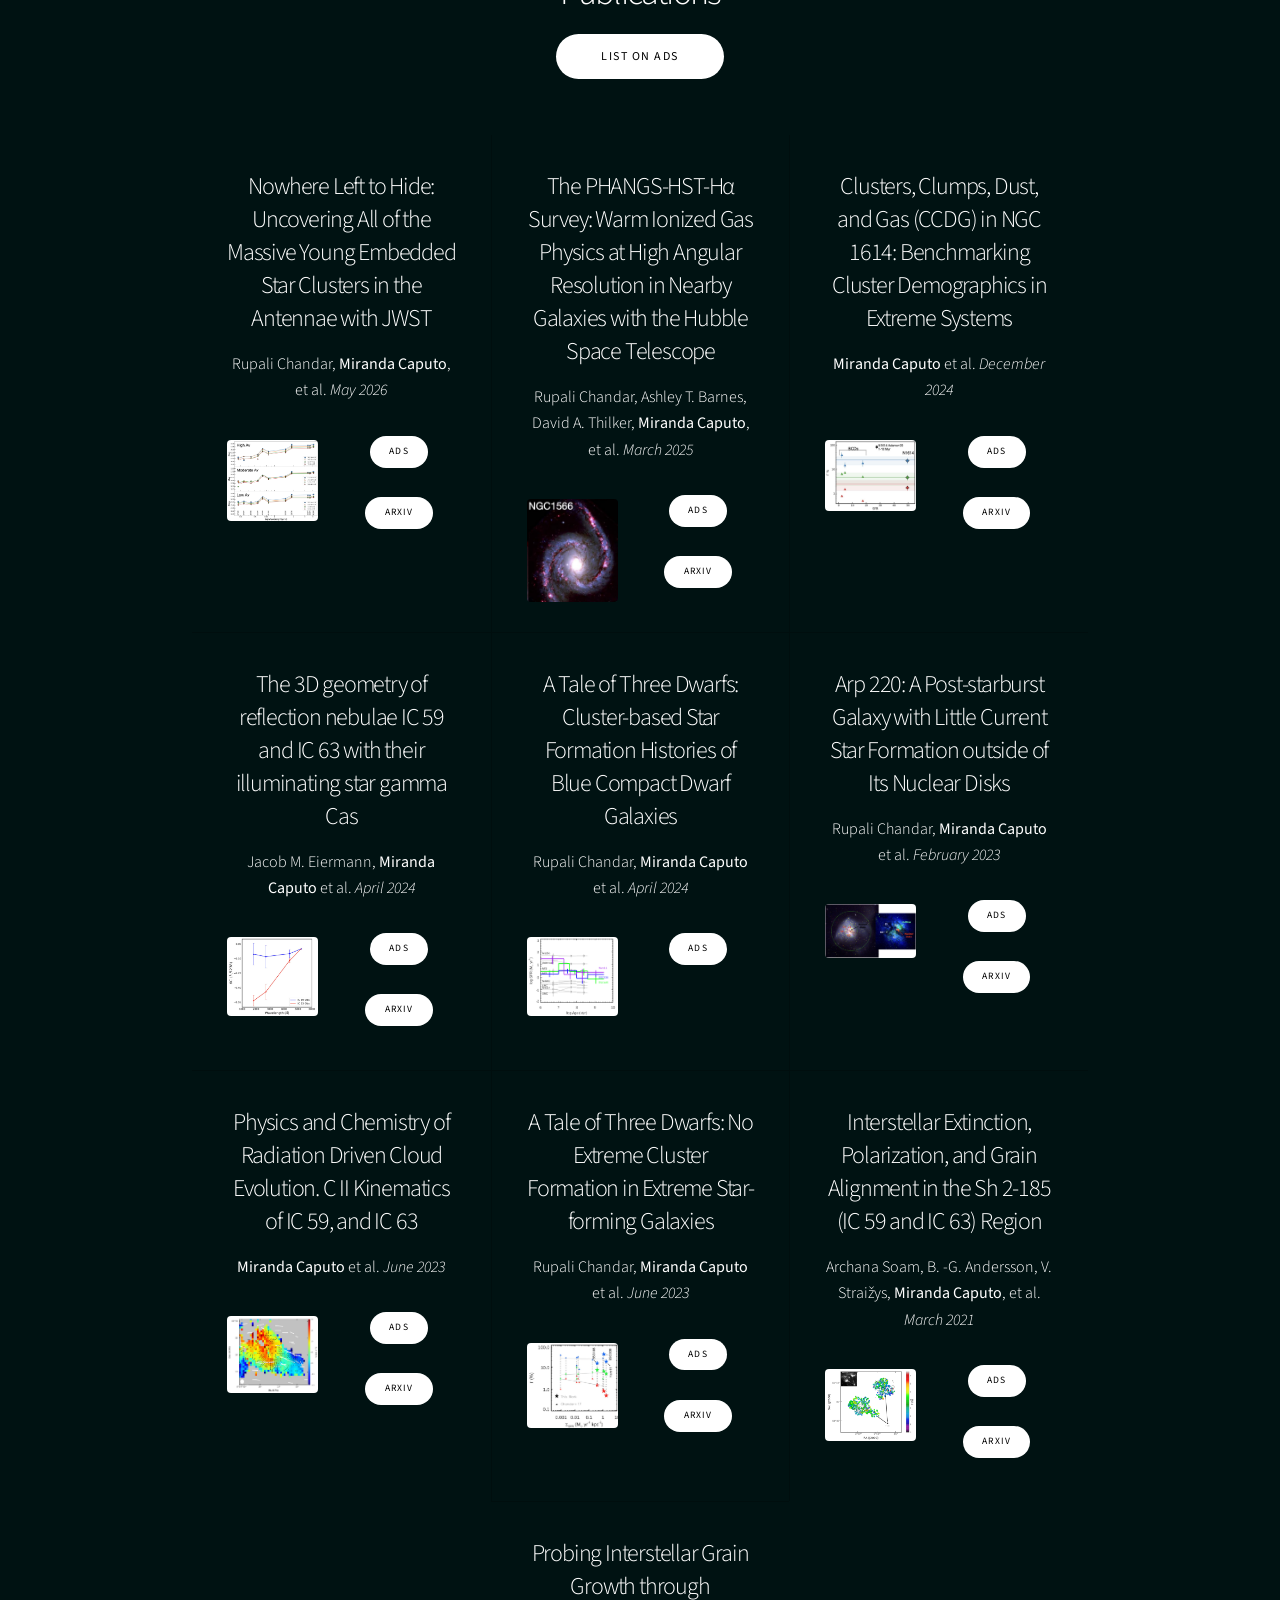
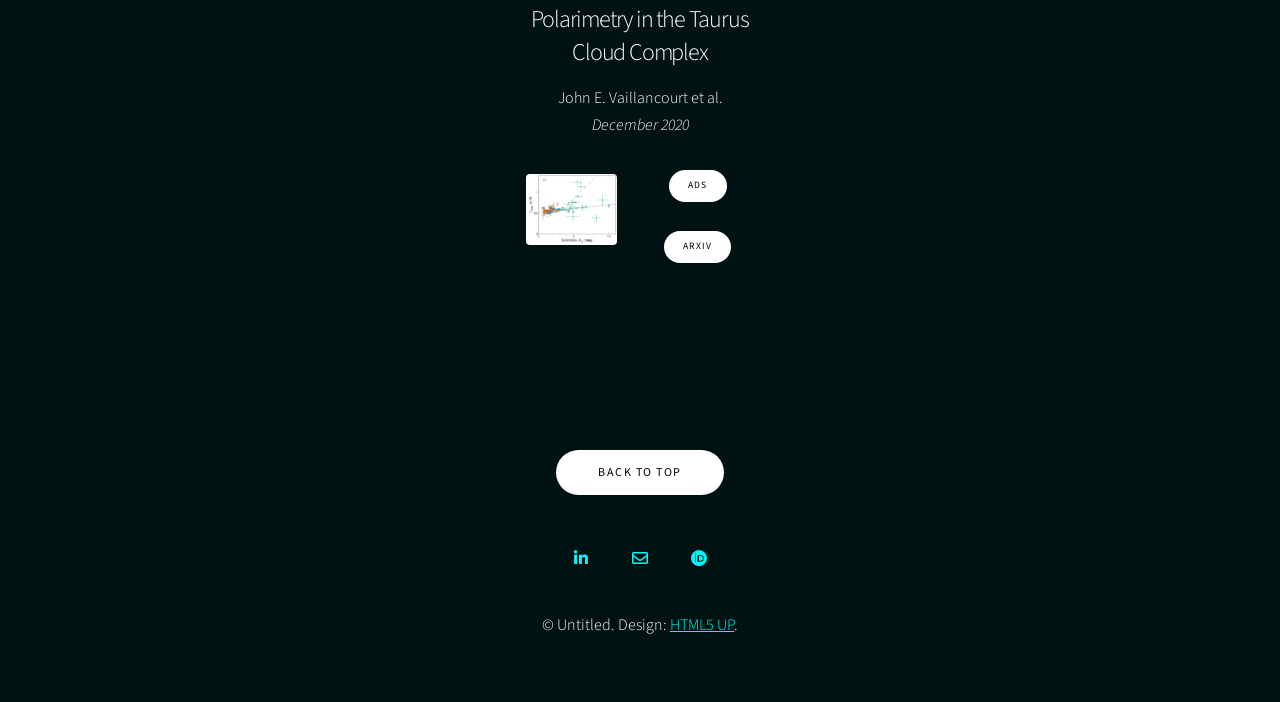
==== commit dd336247: "Update research.html" ====
--- a/research.html
+++ b/research.html
@@ -275,225 +275,3 @@
 	</body>
 
 </html>
-			}
-			b {
-				color: white;
-			}
-		<noscript><link rel="stylesheet" href="assets/css/noscript.css" /></noscript>
-	</head>
-	<body class="is-preload">
-<!-- Nav Bar -->
-		<style>
-		.topnav {
-			overflow: hidden;
-			background-color: #333;
-		}
-
-		.topnav a {
-			float: left;
-			display: block;
-			color: #f2f2f2;
-			text-align: center;
-			padding: 14px 16px;
-			text-decoration: none;
-			font-size: 17px;
-		}
-
-		.topnav a:hover {
-			background-color: #ddd;
-			color: black;
-		}
-
-		.topnav a.active {
-			background-color: #04A7AA;
-			color: white;
-		}
-		</style>
-
-		<div class="topnav" id="top">
-			<a  href="index.html">Home</a>
-			<!-- <a href="#about">About Me</a> -->
-			<a class="active" href="#research">Research & Publications</a>
-			<!-- <a href="https://ui.adsabs.harvard.edu/search/q=orcid%3A0000-0002-2957-3924&sort=date%20desc%2C%20bibcode%20desc&p_=0">Publications</a> -->
-			<a href="https://github.com/M-Caputo/Tutorials_python" target="_blank">Python Tutorials</a> -->
-			<a href="images/CaputoResume_2026.pdf" target="_blank">Tech Resume</a> -->
-			<a href="images/Caputo_CV_2026.pdf" target="_blank">Academic CV</a> -->
-<!-- 			<a href="#cv">CV</a> -->
-		</div>
-
-		<!-- Wrapper -->
-			<div id="wrapper" class="divided">
-				<!-- One -->
-					<section class="spotlight style1 orient-left content-align-left image-position-center onscroll-image-fade-in">
-						<div class="content">
-							<h2>Miranda Caputo: Research</h2>
-							<p>I am currently working with Dr. Rupali Chandar at the University of Toledo/Ritter Astrophysical Research Center. My research focuses on using photometric data from JWST and HST to find and categorize stellar clusters in nearby (d<100Mpc) extreme galaxy systems. We are able to use these demographics to aid in our understanding of the creation and evaporation of clusters in extreme systems and in determining the star formation histories of these (usually) merging systems.</p>
-							<p>Before coming to Toledo, I worked at the SOFIA Science Center in NASA Ames with B-G Andersson researching the polarization of dust grains around AGB stars and in PDRs using optical spectropolarimetry and SOFIA's upGREAT and HAWC+ insturments.</p>
-							<ul class="actions stacked align-center">
-								<li><a href="#Pubs" class="button primary big wide smooth-scroll-middle">Publications</a></li>
-							</ul>
-						</div>
-						<div class="image">
-							<img src="images/sofia.jpg" alt="" />
-						</div>
-					</section>
-
-					<section class="spotlight style1 orient-right content-align-left image-position-center onscroll-image-fade-in" id="first">
-						<div class="content">
-							<h2>Cluster Demographics</h2>
-							<p>I work mainly with the Clusters, Clumps, Dust, & Gas in extreme galaxies (CCDG) survey. This sample consists of three Blue Compact Dwarfs (BCDs) and 8 Luminous InfraRed Galaxies (LIRGs) within 100 Mpcs. We utilize 6 HST photometry bands (including Hα) and JWST NIRCam photometry in some galaxies to SED fit ages and reddenings as accurately as possible using SSP models. We then determine age-distributions and cluster mass functions to obtain galaxy-wide properties, such as Gamma (% of stellar mass in clusters vs. total stellar mass) and also determine star formation histories of galaxies with variable Star Formation Rates (SFRs).</p>
-							<p>The CCDG sample is full of galaxies with high SFRs and SFR densities. These types of galaxies allow us to probe the most extreme enviroments and determine if they affect the creation or dissolution of clusters more than in spiral galaxies.</p>
-							<!-- <ul class="actions stacked">
-								<li><a href="#" class="button primary">Learn More</a></li>
-							</ul> -->
-							
-						</div>
-						<div class="image">
-							<img src="images/Caputo2024.jpg" alt="" />
-						</div>
-					</section>
-
-					<section class="spotlight style1 orient-left content-align-left image-position-center onscroll-image-fade-in">
-						<div class="content">
-							<h2>Shifting from Optical to JWST</h2>
-							<p> I am P.I. on approved JWST cycle 3 proposal <a href="https://www.stsci.edu/jwst/science-execution/program-information?id=6035"target="_blank">GO-06035</a> to detect embedded clusters in the extreme galaxy NGC 1614. I am also a co-I on two other JWST proposals (cycle 2 <a href="https://www.stsci.edu/jwst/science-execution/program-information?targetUrl=/jwst-program-info/program/?program%3D3348&pi=1&referrer=https://www.stsci.edu"target="_blank">GO-03348</a> and cycle 4 <a href="https://www.stsci.edu/jwst/science-execution/program-information?targetUrl=/jwst-program-info/program/?program%3D8564&pi=1&referrer=https://www.stsci.edu"target="_blank">GO-08564</a>) to find embedded clusters and make deeper cluster catalogs in two more extreme galaxies in the CCDG sample and to look along the Phantom Void, a massive star-forming bubble in the nearby spiral galaxy NGC 628. </p>
-							<p>The main goal of these JWST projects is to test how well we understand cluster evolution at the most extreme levels we can probe in the nearby universe. How many young (age<3Mry) embedded clusters are there that we have missed with HST observations? Do these change the age-distributions and cluster mass functions in these galaxies? We are just starting to scratch the surface of these questions in this new and exciting frontier of astronomy.</p>
-						</div>
-						<div class="image">
-							<img src="images/IC4687HSTvsJWST.jpg" height=10rem alt="" />
-						</div>
-					</section>
-				<!-- Items -->
-					<section class="wrapper style1 align-center">
-						<div class="inner">
-							<h2>Publications</h2>
-							<ul class="actions stacked" id="Pubs">
-								<li><a href="https://ui.adsabs.harvard.edu/search/q=orcid%3A0000-0002-2957-3924&sort=date%20desc%2C%20bibcode%20desc&p_=0" target="_blank" class="button primary big wide smooth-scroll-middle">List on ADS</a></li>
-							</ul>
-							<div class="items style1 medium onload-fade-in">
-								<section>
-									<h3>The PHANGS-HST-Hα Survey: Warm Ionized Gas Physics at High Angular Resolution in Nearby Galaxies with the Hubble Space Telescope</h3>
-									<p> Rupali Chandar,  Ashley T. Barnes,  David A. Thilker, <b>Miranda Caputo</b>, et al. <i>March 2025</i> </p>
-									<p><span class="image left"><img src="images/Chandar2025.jpg" alt=""/></span></p>
-									<ul class="actions small stacked align-center">
-												<li><a href="https://ui.adsabs.harvard.edu/abs/2025AJ....169..150C/abstract" target="_blank" class="button primary small">ADS</a></li>
-												<li><a href="https://arxiv.org/abs/2503.18791" target="_blank" class="button primary small">Arxiv</a></li>
-									</ul>
-								</section>
-								<section>
-									<h3>Clusters, Clumps, Dust, and Gas (CCDG) in NGC 1614: Benchmarking Cluster Demographics in Extreme Systems</h3>
-									<p> <b>Miranda Caputo</b> et al. <i>December 2024</i> </p>
-									<p><span class="image left"><img src="images/Caputo2024.jpg" alt=""/></span></p>
-									<ul class="actions small stacked align-center">
-												<li><a href="https://ui.adsabs.harvard.edu/abs/2024AJ....168..259C/abstract" target="_blank" class="button primary small">ADS</a></li>
-												<li><a href="https://arxiv.org/abs/2412.02836" target="_blank" class="button primary small">Arxiv</a></li>
-									</ul>
-								</section>
-								<section>
-									<h3>The 3D geometry of reflection nebulae IC 59 and IC 63 with their illuminating star gamma Cas</h3>
-									<p>Jacob M. Eiermann, <b>Miranda Caputo</b> et al. <i>April 2024</i> </p>
-									<p><span class="image left"><img src="images/Eiermann2024.jpg" alt=""/></span></p>
-									<ul class="actions small stacked align-center">
-												<li><a href="https://ui.adsabs.harvard.edu/abs/2024MNRAS.529.1680E/abstract" target="_blank" class="button primary small">ADS</a></li>
-												<li><a href="https://arxiv.org/abs/2401.06941" target="_blank" class="button primary small">Arxiv</a></li>
-									</ul>
-								</section>
-								<section>
-									<h3>A Tale of Three Dwarfs: Cluster-based Star Formation Histories of Blue Compact Dwarf Galaxies</h3>
-									<p> Rupali Chandar,  <b>Miranda Caputo</b> et al. <i>April 2024</i> </p>
-									<p><span class="image left"><img src="images/Chandar2024.jpg" alt=""/></span></p>
-									<ul class="actions small stacked align-center">
-												<li><a href="https://ui.adsabs.harvard.edu/abs/2024ApJ...965...95C/abstract" target="_blank" class="button primary small">ADS</a></li>
-												<!-- <li><a href="#" target="_blank" class="button primary small">Arxiv</a></li> -->
-									</ul>
-								</section>
-								<section>
-									<h3>Physics and Chemistry of Radiation Driven Cloud Evolution. C II Kinematics of IC 59, and IC 63</h3>
-									<p> <b>Miranda Caputo</b> et al. <i>June 2023</i> </p>
-									<p><span class="image left"><img src="images/Caputo2023.jpg" alt=""/></span></p>
-									<ul class="actions small stacked align-center">
-												<li><a href="https://ui.adsabs.harvard.edu/abs/2023ApJ...950..140C/abstract" target="_blank" class="button primary small">ADS</a></li>
-												<li><a href="https://arxiv.org/abs/2305.05719" target="_blank" class="button primary small">Arxiv</a></li>
-									</ul>
-								</section>
-								<section>
-									<h3>A Tale of Three Dwarfs: No Extreme Cluster Formation in Extreme Star-forming Galaxies</h3>
-									<p> Rupali Chandar,  <b>Miranda Caputo</b> et al. <i>June 2023</i> </p>
-									<p><span class="image left"><img src="images/Chandar2023.jpg" alt=""/></span></p>
-									<ul class="actions small stacked align-center">
-												<li><a href="https://ui.adsabs.harvard.edu/abs/2023ApJ...949..116C/abstract" target="_blank" class="button primary small">ADS</a></li>
-												<li><a href="https://arxiv.org/abs/2304.02450" target="_blank" class="button primary small">Arxiv</a></li>
-									</ul>
-								</section>
-								<section>
-									<h3>Interstellar Extinction, Polarization, and Grain Alignment in the Sh 2-185 (IC 59 and IC 63) Region</h3>
-									<p>Archana Soam, B. -G. Andersson, V. Straižys, <b>Miranda Caputo</b>, et al. <i>March 2021</i> </p>
-									<p><span class="image left"><img src="images/Soam2021.jpg" alt=""/></span></p>
-									<ul class="actions small stacked align-center">
-												<li><a href="https://ui.adsabs.harvard.edu/abs/2021AJ....161..149S/abstract" target="_blank" class="button primary small">ADS</a></li>
-												<li><a href="https://arxiv.org/abs/2101.06312" target="_blank" class="button primary small">Arxiv</a></li>
-									</ul>
-								</section>
-								<section>
-									<h3>Probing Interstellar Grain Growth through Polarimetry in the Taurus Cloud Complex</h3>
-									<p>John E. Vaillancourt et al. <i>December 2020</i> </p>
-									<p><span class="image left"><img src="images/Vaillancourt2020.jpg" alt=""/></span></p>
-									<ul class="actions small stacked align-center">
-												<li><a href="https://ui.adsabs.harvard.edu/abs/2020ApJ...905..157V/abstract" target="_blank" class="button primary small">ADS</a></li>
-												<li><a href="https://arxiv.org/abs/2011.00114" target="_blank" class="button primary small">Arxiv</a></li>
-									</ul>
-								</section>
-							</div>
-						</div>
-					</section>
-					<!-- <section class="swrapper style1 align-center" id="publications">
-						<div class="inner">
-							<div class="Publications" style="margin-left: 5%; margin-right: 5%;">
- -->
-
-
-
-
-
-
-
-
-
-
-
-
-
-							</div>
-						</div>
-					</section>
-
-				<!-- Footer -->
-					<footer class="wrapper style1 align-center">
-						<div class="inner">
-							<ul class="actions stacked align-center">
-								<li><a href="#top" class="button primary big wide smooth-scroll-middle">Back to Top</a></li>
-							</ul>
-							<ul class="icons">
-								<li><a href="https://www.linkedin.com/in/miranda-caputo-a2b144121" target="_blank" class="icon brands style2 fa-linkedin-in"><span class="label">LinkedIn</span></a></li>
-								<li><a href="mailto:miranda.caputo@rockets.utoledo.edu" class="icon style2 fa-envelope"><span class="label">Email</span></a></li>
-								<li><a href="https://orcid.org/0000-0002-2957-3924" target="_blank" class="icon style2 brands fa-orcid"><span class="label">ORCiD</span></a></li>
-<!-- 								<li><a href="https://github.com/M-Caputo" target="_blank" class="icon style2 brands alt fa-github"><span class="label">GitHub</span></a></li> -->
-							</ul>
-							<p>&copy; Untitled. Design: <a href="https://html5up.net" target="_blank">HTML5 UP</a>.</p>
-						</div>
-					</footer>
-
-			</div>
-
-		<!-- Scripts -->
-			<script src="assets/js/jquery.min.js"></script>
-			<script src="assets/js/jquery.scrollex.min.js"></script>
-			<script src="assets/js/jquery.scrolly.min.js"></script>
-			<script src="assets/js/browser.min.js"></script>
-			<script src="assets/js/breakpoints.min.js"></script>
-			<script src="assets/js/util.js"></script>
-			<script src="assets/js/main.js"></script>
-
-	</body>
-
-</html>
